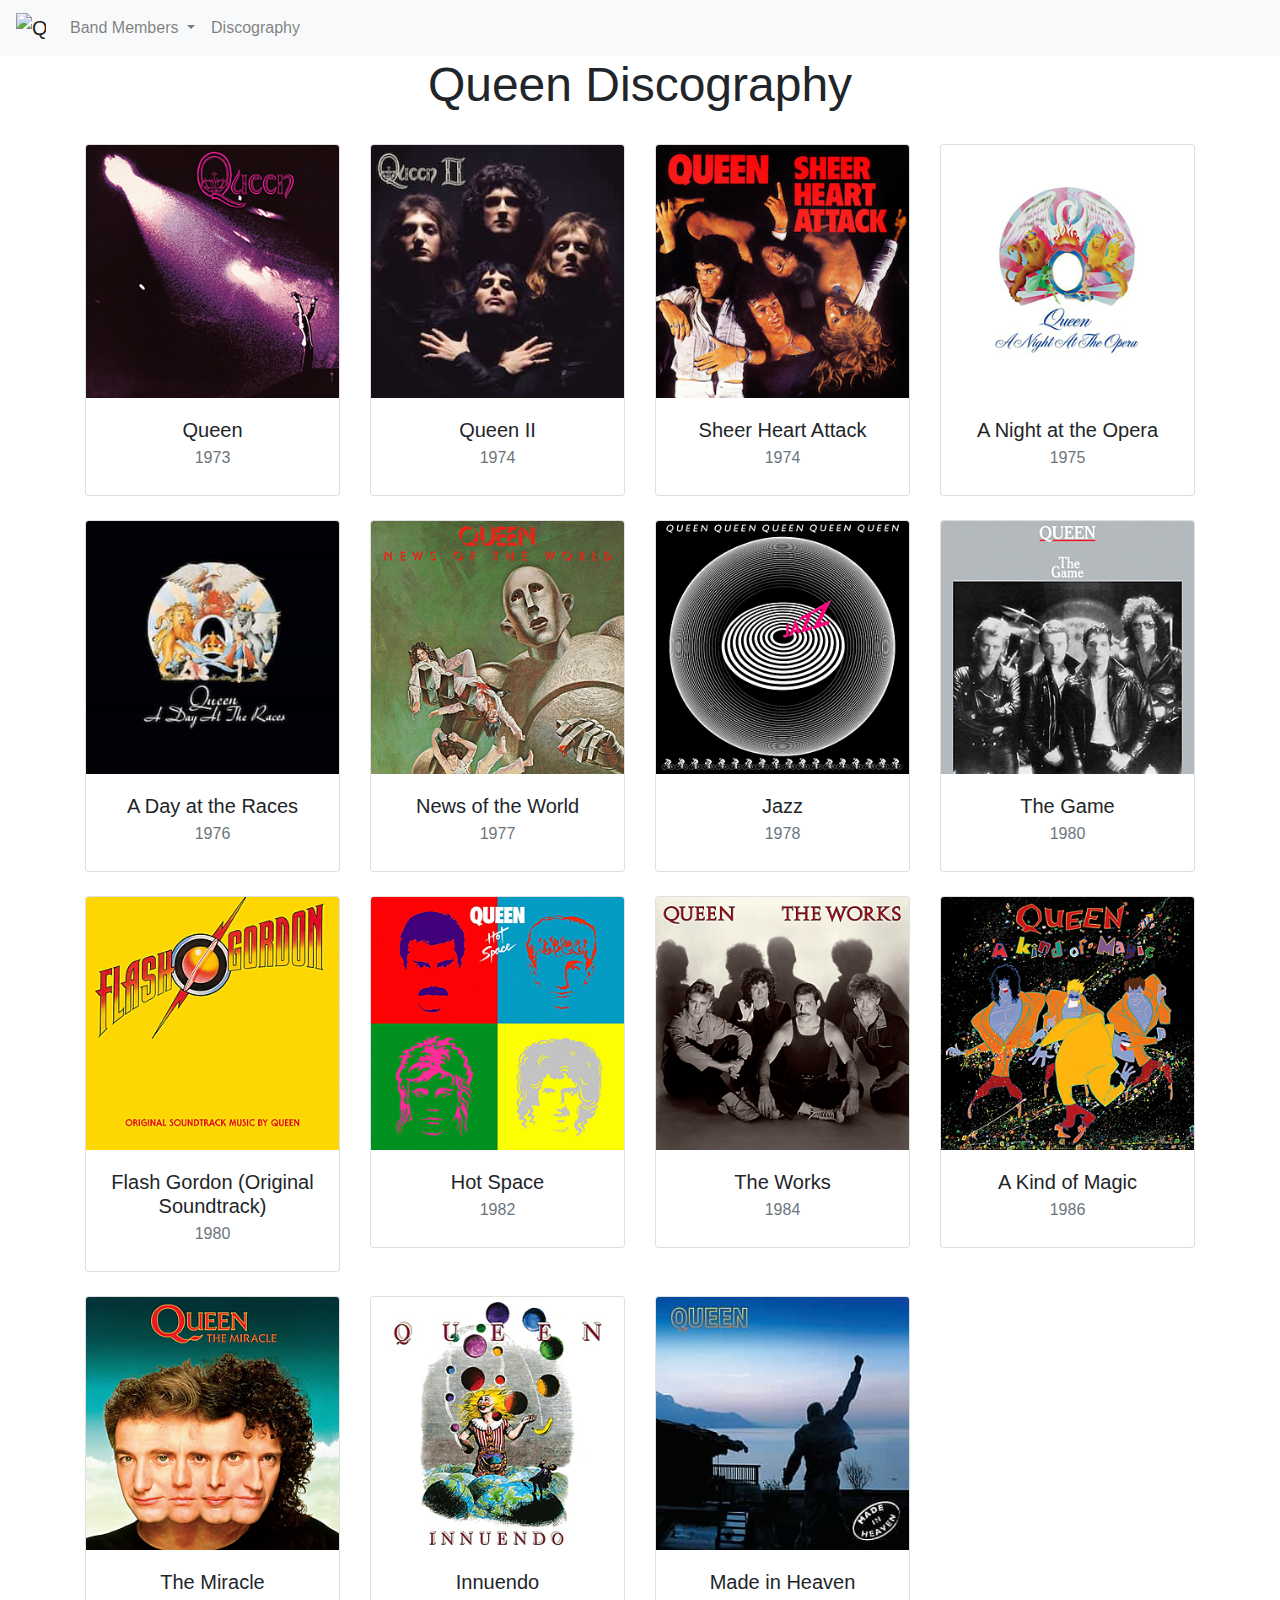
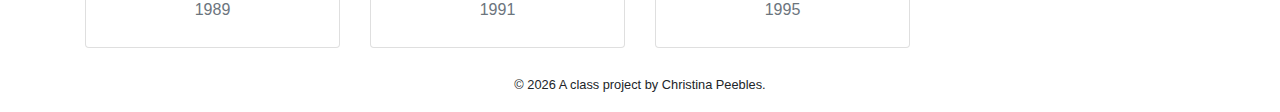
==== docs/discography.html @ 4a87cd75 "pushing changes for first project check-in" ====
<!doctype html>
<html lang="en">
  <!-- A Intro to Coding for Journalists class project -->
  <head>
    <title>Queen | Discography</title>
    <meta name="description" content="Queen's discography through the years.">
    <meta charset="utf-8">
    <meta http-equiv="X-UA-Compatible" content="IE=edge"/>
    <meta name="viewport" content="width=device-width, initial-scale=1, maximum-scale=1">
    <link rel="stylesheet" href="css/main.css">
  </head>
  <body>
    <nav class="navbar navbar-expand-lg navbar-light bg-light">
  <a class="navbar-brand" href="index.html">
    <img src="../img/q.png" width="30" height="30" class="d-inline-block align-top" alt="Q">
  </a>

  <button class="navbar-toggler" type="button" data-toggle="collapse" data-target="#navbarNavDropdown" aria-controls="navbarNavDropdown" aria-expanded="false" aria-label="Toggle navigation">
    <span class="navbar-toggler-icon"></span>
  </button>
  
  <div class="collapse navbar-collapse" id="navbarNavDropdown">
    <ul class="navbar-nav">
      <li class="nav-item dropdown">
        <a class="nav-link dropdown-toggle" href="#" id="navbarDropdownMenuLink" role="button" data-toggle="dropdown" aria-haspopup="true" aria-expanded="false">
          Band Members
        </a>
        <div class="dropdown-menu" aria-labelledby="navbarDropdownMenuLink">
          
          <a class="dropdown-item" href="members/freddie-mercury.html">Freddie Mercury</a>
          
          <a class="dropdown-item" href="members/brian-may.html">Brian May</a>
          
          <a class="dropdown-item" href="members/roger-taylor.html">Roger Taylor</a>
          
          <a class="dropdown-item" href="members/john-deacon.html">John Deacon</a>
          
        </div>
      </li>
      <li class="nav-item">
        <a class="nav-link" href="discography.html">Discography</a>
      </li>
    </ul>
  </div>
</nav>

    
<div class="container">

  <h2>Queen Discography</h2>
  
  <div class="row">
    
    <div class="col-sm-6 col-md-4 col-lg-3">
      <div class="card mb-4 text-center">
        <img src="img/discs/Queen_Queen.png" class="card-img-top" alt="Queen">
        <div class="card-body">
          <h5 class="card-title">Queen</h5>
          <h6 class="card-subtitle mb-2 text-muted">1973</h6>
        </div>
      </div>
    </div>
    
    <div class="col-sm-6 col-md-4 col-lg-3">
      <div class="card mb-4 text-center">
        <img src="img/discs/Queen_Queen_II.jpg" class="card-img-top" alt="Queen II">
        <div class="card-body">
          <h5 class="card-title">Queen II</h5>
          <h6 class="card-subtitle mb-2 text-muted">1974</h6>
        </div>
      </div>
    </div>
    
    <div class="col-sm-6 col-md-4 col-lg-3">
      <div class="card mb-4 text-center">
        <img src="img/discs/Queen_Sheer_Heart_Attack.png" class="card-img-top" alt="Sheer Heart Attack">
        <div class="card-body">
          <h5 class="card-title">Sheer Heart Attack</h5>
          <h6 class="card-subtitle mb-2 text-muted">1974</h6>
        </div>
      </div>
    </div>
    
    <div class="col-sm-6 col-md-4 col-lg-3">
      <div class="card mb-4 text-center">
        <img src="img/discs/Queen_A_Night_At_The_Opera.png" class="card-img-top" alt="A Night at the Opera">
        <div class="card-body">
          <h5 class="card-title">A Night at the Opera</h5>
          <h6 class="card-subtitle mb-2 text-muted">1975</h6>
        </div>
      </div>
    </div>
    
    <div class="col-sm-6 col-md-4 col-lg-3">
      <div class="card mb-4 text-center">
        <img src="img/discs/Queen_A_Day_at_the_Races.jpg" class="card-img-top" alt="A Day at the Races">
        <div class="card-body">
          <h5 class="card-title">A Day at the Races</h5>
          <h6 class="card-subtitle mb-2 text-muted">1976</h6>
        </div>
      </div>
    </div>
    
    <div class="col-sm-6 col-md-4 col-lg-3">
      <div class="card mb-4 text-center">
        <img src="img/discs/Queen_News_Of_The_World.png" class="card-img-top" alt="News of the World">
        <div class="card-body">
          <h5 class="card-title">News of the World</h5>
          <h6 class="card-subtitle mb-2 text-muted">1977</h6>
        </div>
      </div>
    </div>
    
    <div class="col-sm-6 col-md-4 col-lg-3">
      <div class="card mb-4 text-center">
        <img src="img/discs/Queen_Jazz.png" class="card-img-top" alt="Jazz">
        <div class="card-body">
          <h5 class="card-title">Jazz</h5>
          <h6 class="card-subtitle mb-2 text-muted">1978</h6>
        </div>
      </div>
    </div>
    
    <div class="col-sm-6 col-md-4 col-lg-3">
      <div class="card mb-4 text-center">
        <img src="img/discs/Queen_The_Game.png" class="card-img-top" alt="The Game">
        <div class="card-body">
          <h5 class="card-title">The Game</h5>
          <h6 class="card-subtitle mb-2 text-muted">1980</h6>
        </div>
      </div>
    </div>
    
    <div class="col-sm-6 col-md-4 col-lg-3">
      <div class="card mb-4 text-center">
        <img src="img/discs/Queen_Flash_Gordon.png" class="card-img-top" alt="Flash Gordon (Original Soundtrack)">
        <div class="card-body">
          <h5 class="card-title">Flash Gordon (Original Soundtrack)</h5>
          <h6 class="card-subtitle mb-2 text-muted">1980</h6>
        </div>
      </div>
    </div>
    
    <div class="col-sm-6 col-md-4 col-lg-3">
      <div class="card mb-4 text-center">
        <img src="img/discs/Queen_Hot_Space.png" class="card-img-top" alt="Hot Space">
        <div class="card-body">
          <h5 class="card-title">Hot Space</h5>
          <h6 class="card-subtitle mb-2 text-muted">1982</h6>
        </div>
      </div>
    </div>
    
    <div class="col-sm-6 col-md-4 col-lg-3">
      <div class="card mb-4 text-center">
        <img src="img/discs/Queen_The_Works.png" class="card-img-top" alt="The Works">
        <div class="card-body">
          <h5 class="card-title">The Works</h5>
          <h6 class="card-subtitle mb-2 text-muted">1984</h6>
        </div>
      </div>
    </div>
    
    <div class="col-sm-6 col-md-4 col-lg-3">
      <div class="card mb-4 text-center">
        <img src="img/discs/Queen_A_Kind_Of_Magic.png" class="card-img-top" alt="A Kind of Magic">
        <div class="card-body">
          <h5 class="card-title">A Kind of Magic</h5>
          <h6 class="card-subtitle mb-2 text-muted">1986</h6>
        </div>
      </div>
    </div>
    
    <div class="col-sm-6 col-md-4 col-lg-3">
      <div class="card mb-4 text-center">
        <img src="img/discs/Queen_The_Miracle.png" class="card-img-top" alt="The Miracle">
        <div class="card-body">
          <h5 class="card-title">The Miracle</h5>
          <h6 class="card-subtitle mb-2 text-muted">1989</h6>
        </div>
      </div>
    </div>
    
    <div class="col-sm-6 col-md-4 col-lg-3">
      <div class="card mb-4 text-center">
        <img src="img/discs/Queen_Innuendo.png" class="card-img-top" alt="Innuendo">
        <div class="card-body">
          <h5 class="card-title">Innuendo</h5>
          <h6 class="card-subtitle mb-2 text-muted">1991</h6>
        </div>
      </div>
    </div>
    
    <div class="col-sm-6 col-md-4 col-lg-3">
      <div class="card mb-4 text-center">
        <img src="img/discs/Queen_Made_in_Heaven.jpg" class="card-img-top" alt="Made in Heaven">
        <div class="card-body">
          <h5 class="card-title">Made in Heaven</h5>
          <h6 class="card-subtitle mb-2 text-muted">1995</h6>
        </div>
      </div>
    </div>
    
  </div>
</div>


    <footer>
<p id="legal" class="center-block text-center">
  <small>&copy; <span class="copyright-year"></span>
  A class project by Christina Peebles.
</p>
</footer>


    <script src="js/jquery.js"></script>
    <script src="js/popper.js"></script>
    <script src="js/bootstrap.js"></script>
    <script src="js/scripts.js"></script>
  </body>
</html>
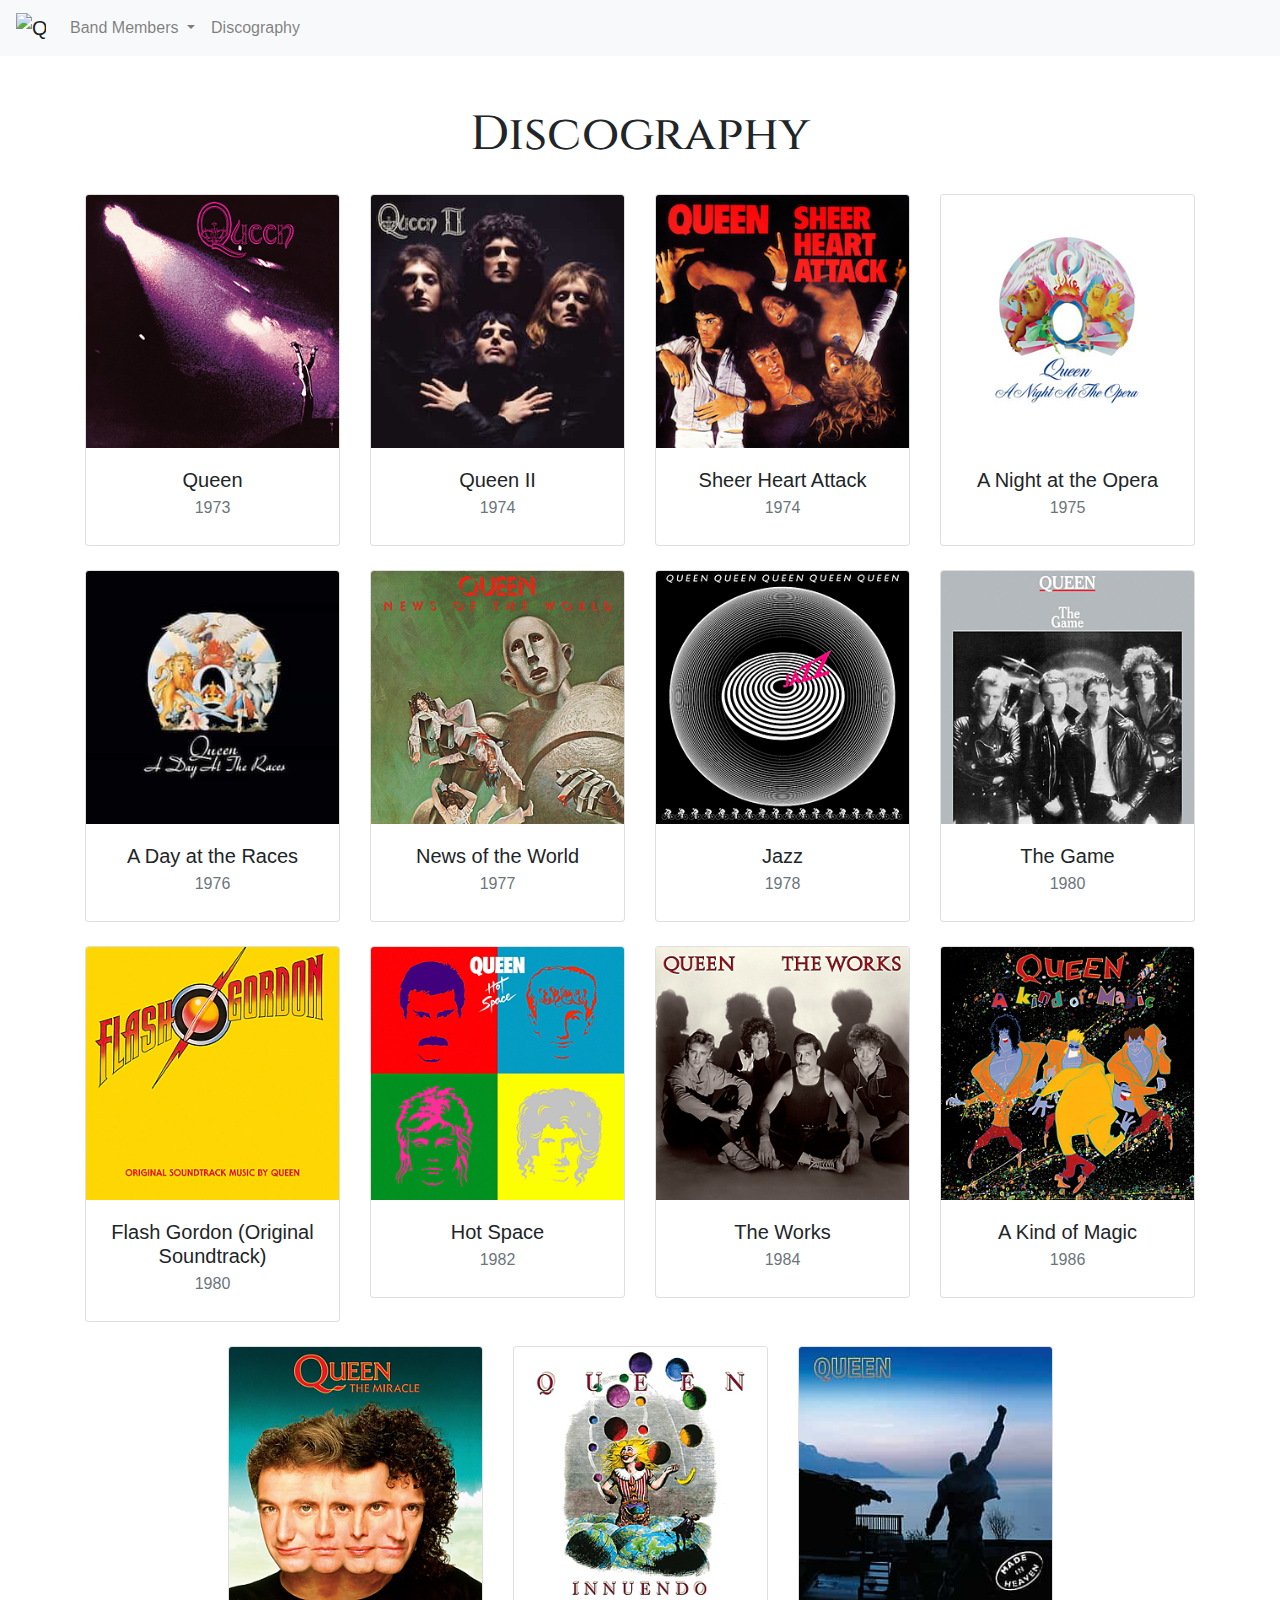
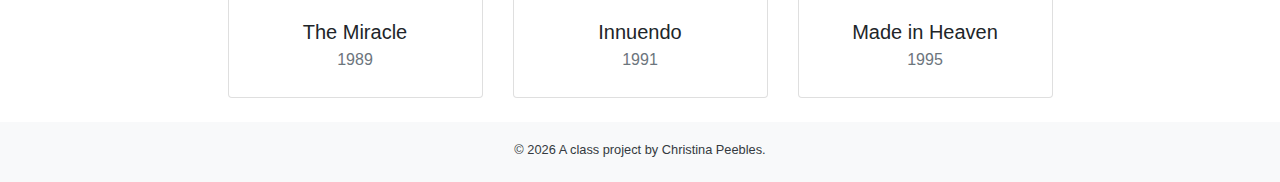
==== commit 34d48bf0: "pushing some styling changes" ====
--- a/docs/discography.html
+++ b/docs/discography.html
@@ -8,6 +8,10 @@
     <meta http-equiv="X-UA-Compatible" content="IE=edge"/>
     <meta name="viewport" content="width=device-width, initial-scale=1, maximum-scale=1">
     <link rel="stylesheet" href="css/main.css">
+
+    <!-- GOOGLE FONT -->
+    <link rel="preconnect" href="https://fonts.gstatic.com">
+    <link href="https://fonts.googleapis.com/css2?family=Cinzel:wght@500&display=swap" rel="stylesheet"> 
   </head>
   <body>
     <nav class="navbar navbar-expand-lg navbar-light bg-light">
@@ -47,9 +51,9 @@
     
 <div class="container">
 
-  <h2>Queen Discography</h2>
+  <h2>Discography</h2>
   
-  <div class="row">
+  <div class="row justify-content-lg-center">
     
     <div class="col-sm-6 col-md-4 col-lg-3">
       <div class="card mb-4 text-center">
@@ -205,11 +209,11 @@
 </div>
 
 
-    <footer>
-<p id="legal" class="center-block text-center">
-  <small>&copy; <span class="copyright-year"></span>
-  A class project by Christina Peebles.
-</p>
+    <footer class="bg-light text-dark">
+  <p id="legal" class="center-block text-center">
+    <small>&copy; <span class="copyright-year"></span>
+    A class project by Christina Peebles.
+  </p>
 </footer>
 
 
--- a/docs/css/main.css
+++ b/docs/css/main.css
@@ -3,5 +3,5 @@
  * Copyright 2011-2021 The Bootstrap Authors
  * Copyright 2011-2021 Twitter, Inc.
  * Licensed under MIT (https://github.com/twbs/bootstrap/blob/main/LICENSE)
- */:root{--blue:#007bff;--indigo:#6610f2;--purple:#6f42c1;--pink:#e83e8c;--red:#dc3545;--orange:#fd7e14;--yellow:#ffc107;--green:#28a745;--teal:#20c997;--cyan:#17a2b8;--white:#fff;--gray:#6c757d;--gray-dark:#343a40;--primary:#007bff;--secondary:#6c757d;--success:#28a745;--info:#17a2b8;--warning:#ffc107;--danger:#dc3545;--light:#f8f9fa;--dark:#343a40;--breakpoint-xs:0;--breakpoint-sm:576px;--breakpoint-md:768px;--breakpoint-lg:992px;--breakpoint-xl:1200px;--font-family-sans-serif:-apple-system,BlinkMacSystemFont,"Segoe UI",Roboto,"Helvetica Neue",Arial,"Noto Sans","Liberation Sans",sans-serif,"Apple Color Emoji","Segoe UI Emoji","Segoe UI Symbol","Noto Color Emoji";--font-family-monospace:SFMono-Regular,Menlo,Monaco,Consolas,"Liberation Mono","Courier New",monospace}*,:after,:before{box-sizing:border-box}html{font-family:sans-serif;line-height:1.15;-webkit-text-size-adjust:100%;-webkit-tap-highlight-color:rgba(0,0,0,0)}article,aside,figcaption,figure,footer,header,hgroup,main,nav,section{display:block}body{margin:0;font-family:-apple-system,BlinkMacSystemFont,Segoe UI,Roboto,Helvetica Neue,Arial,Noto Sans,Liberation Sans,sans-serif,Apple Color Emoji,Segoe UI Emoji,Segoe UI Symbol,Noto Color Emoji;font-size:1rem;font-weight:400;line-height:1.5;color:#212529;text-align:left;background-color:#fff}[tabindex="-1"]:focus:not(:focus-visible){outline:0!important}hr{box-sizing:content-box;height:0;overflow:visible}h1,h2,h3,h4,h5,h6{margin-top:0;margin-bottom:.5rem}p{margin-top:0;margin-bottom:1rem}abbr[data-original-title],abbr[title]{text-decoration:underline;-webkit-text-decoration:underline dotted;-moz-text-decoration:underline dotted;text-decoration:underline dotted;cursor:help;border-bottom:0;-webkit-text-decoration-skip-ink:none;text-decoration-skip-ink:none}address{font-style:normal;line-height:inherit}address,dl,ol,ul{margin-bottom:1rem}dl,ol,ul{margin-top:0}ol ol,ol ul,ul ol,ul ul{margin-bottom:0}dt{font-weight:700}dd{margin-bottom:.5rem;margin-left:0}blockquote{margin:0 0 1rem}b,strong{font-weight:bolder}small{font-size:80%}sub,sup{position:relative;font-size:75%;line-height:0;vertical-align:baseline}sub{bottom:-.25em}sup{top:-.5em}a{color:#007bff;text-decoration:none;background-color:transparent}a:hover{color:#0056b3;text-decoration:underline}a:not([href]):not([class]){color:inherit;text-decoration:none}a:not([href]):not([class]):hover{color:inherit;text-decoration:none}code,kbd,pre,samp{font-family:SFMono-Regular,Menlo,Monaco,Consolas,Liberation Mono,Courier New,monospace;font-size:1em}pre{margin-top:0;margin-bottom:1rem;overflow:auto;-ms-overflow-style:scrollbar}figure{margin:0 0 1rem}img{border-style:none}img,svg{vertical-align:middle}svg{overflow:hidden}table{border-collapse:collapse}caption{padding-top:.75rem;padding-bottom:.75rem;color:#6c757d;text-align:left;caption-side:bottom}th{text-align:inherit;text-align:-webkit-match-parent}label{display:inline-block;margin-bottom:.5rem}button{border-radius:0}button:focus:not(:focus-visible){outline:0}button,input,optgroup,select,textarea{margin:0;font-family:inherit;font-size:inherit;line-height:inherit}button,input{overflow:visible}button,select{text-transform:none}[role=button]{cursor:pointer}select{word-wrap:normal}[type=button],[type=reset],[type=submit],button{-webkit-appearance:button}[type=button]:not(:disabled),[type=reset]:not(:disabled),[type=submit]:not(:disabled),button:not(:disabled){cursor:pointer}[type=button]::-moz-focus-inner,[type=reset]::-moz-focus-inner,[type=submit]::-moz-focus-inner,button::-moz-focus-inner{padding:0;border-style:none}input[type=checkbox],input[type=radio]{box-sizing:border-box;padding:0}textarea{overflow:auto;resize:vertical}fieldset{min-width:0;padding:0;margin:0;border:0}legend{display:block;width:100%;max-width:100%;padding:0;margin-bottom:.5rem;font-size:1.5rem;line-height:inherit;color:inherit;white-space:normal}progress{vertical-align:baseline}[type=number]::-webkit-inner-spin-button,[type=number]::-webkit-outer-spin-button{height:auto}[type=search]{outline-offset:-2px;-webkit-appearance:none}[type=search]::-webkit-search-decoration{-webkit-appearance:none}::-webkit-file-upload-button{font:inherit;-webkit-appearance:button}output{display:inline-block}summary{display:list-item;cursor:pointer}template{display:none}[hidden]{display:none!important}.h1,.h2,.h3,.h4,.h5,.h6,h1,h2,h3,h4,h5,h6{margin-bottom:.5rem;font-weight:500;line-height:1.2}.h1,h1{font-size:2.5rem}.h2,h2{font-size:2rem}.h3,h3{font-size:1.75rem}.h4,h4{font-size:1.5rem}.h5,h5{font-size:1.25rem}.h6,h6{font-size:1rem}.lead{font-size:1.25rem;font-weight:300}.display-1{font-size:6rem}.display-1,.display-2{font-weight:300;line-height:1.2}.display-2{font-size:5.5rem}.display-3{font-size:4.5rem}.display-3,.display-4{font-weight:300;line-height:1.2}.display-4{font-size:3.5rem}hr{margin-top:1rem;margin-bottom:1rem;border:0;border-top:1px solid rgba(0,0,0,.1)}.small,small{font-size:80%;font-weight:400}.mark,mark{padding:.2em;background-color:#fcf8e3}.list-inline,.list-unstyled{padding-left:0;list-style:none}.list-inline-item{display:inline-block}.list-inline-item:not(:last-child){margin-right:.5rem}.initialism{font-size:90%;text-transform:uppercase}.blockquote{margin-bottom:1rem;font-size:1.25rem}.blockquote-footer{display:block;font-size:80%;color:#6c757d}.blockquote-footer:before{content:"\2014\00A0"}.img-fluid,.img-thumbnail{max-width:100%;height:auto}.img-thumbnail{padding:.25rem;background-color:#fff;border:1px solid #dee2e6;border-radius:.25rem}.figure{display:inline-block}.figure-img{margin-bottom:.5rem;line-height:1}.figure-caption{font-size:90%;color:#6c757d}code{font-size:87.5%;color:#e83e8c;word-wrap:break-word}a>code{color:inherit}kbd{padding:.2rem .4rem;font-size:87.5%;color:#fff;background-color:#212529;border-radius:.2rem}kbd kbd{padding:0;font-size:100%;font-weight:700}pre{display:block;font-size:87.5%;color:#212529}pre code{font-size:inherit;color:inherit;word-break:normal}.pre-scrollable{max-height:340px;overflow-y:scroll}.container,.container-fluid,.container-lg,.container-md,.container-sm,.container-xl{width:100%;padding-right:15px;padding-left:15px;margin-right:auto;margin-left:auto}@media (min-width:576px){.container,.container-sm{max-width:540px}}@media (min-width:768px){.container,.container-md,.container-sm{max-width:720px}}@media (min-width:992px){.container,.container-lg,.container-md,.container-sm{max-width:960px}}@media (min-width:1200px){.container,.container-lg,.container-md,.container-sm,.container-xl{max-width:1140px}}.row{display:-webkit-flex;display:-ms-flexbox;display:flex;-webkit-flex-wrap:wrap;-ms-flex-wrap:wrap;flex-wrap:wrap;margin-right:-15px;margin-left:-15px}.no-gutters{margin-right:0;margin-left:0}.no-gutters>.col,.no-gutters>[class*=col-]{padding-right:0;padding-left:0}.col,.col-1,.col-2,.col-3,.col-4,.col-5,.col-6,.col-7,.col-8,.col-9,.col-10,.col-11,.col-12,.col-auto,.col-lg,.col-lg-1,.col-lg-2,.col-lg-3,.col-lg-4,.col-lg-5,.col-lg-6,.col-lg-7,.col-lg-8,.col-lg-9,.col-lg-10,.col-lg-11,.col-lg-12,.col-lg-auto,.col-md,.col-md-1,.col-md-2,.col-md-3,.col-md-4,.col-md-5,.col-md-6,.col-md-7,.col-md-8,.col-md-9,.col-md-10,.col-md-11,.col-md-12,.col-md-auto,.col-sm,.col-sm-1,.col-sm-2,.col-sm-3,.col-sm-4,.col-sm-5,.col-sm-6,.col-sm-7,.col-sm-8,.col-sm-9,.col-sm-10,.col-sm-11,.col-sm-12,.col-sm-auto,.col-xl,.col-xl-1,.col-xl-2,.col-xl-3,.col-xl-4,.col-xl-5,.col-xl-6,.col-xl-7,.col-xl-8,.col-xl-9,.col-xl-10,.col-xl-11,.col-xl-12,.col-xl-auto{position:relative;width:100%;padding-right:15px;padding-left:15px}.col{-webkit-flex-basis:0;-ms-flex-preferred-size:0;flex-basis:0;-webkit-flex-grow:1;-ms-flex-positive:1;flex-grow:1;max-width:100%}.row-cols-1>*{-webkit-flex:0 0 100%;-ms-flex:0 0 100%;flex:0 0 100%;max-width:100%}.row-cols-2>*{-webkit-flex:0 0 50%;-ms-flex:0 0 50%;flex:0 0 50%;max-width:50%}.row-cols-3>*{-webkit-flex:0 0 33.33333%;-ms-flex:0 0 33.33333%;flex:0 0 33.33333%;max-width:33.33333%}.row-cols-4>*{-webkit-flex:0 0 25%;-ms-flex:0 0 25%;flex:0 0 25%;max-width:25%}.row-cols-5>*{-webkit-flex:0 0 20%;-ms-flex:0 0 20%;flex:0 0 20%;max-width:20%}.row-cols-6>*{-webkit-flex:0 0 16.66667%;-ms-flex:0 0 16.66667%;flex:0 0 16.66667%;max-width:16.66667%}.col-auto{-webkit-flex:0 0 auto;-ms-flex:0 0 auto;flex:0 0 auto;width:auto;max-width:100%}.col-1{-webkit-flex:0 0 8.33333%;-ms-flex:0 0 8.33333%;flex:0 0 8.33333%;max-width:8.33333%}.col-2{-webkit-flex:0 0 16.66667%;-ms-flex:0 0 16.66667%;flex:0 0 16.66667%;max-width:16.66667%}.col-3{-webkit-flex:0 0 25%;-ms-flex:0 0 25%;flex:0 0 25%;max-width:25%}.col-4{-webkit-flex:0 0 33.33333%;-ms-flex:0 0 33.33333%;flex:0 0 33.33333%;max-width:33.33333%}.col-5{-webkit-flex:0 0 41.66667%;-ms-flex:0 0 41.66667%;flex:0 0 41.66667%;max-width:41.66667%}.col-6{-webkit-flex:0 0 50%;-ms-flex:0 0 50%;flex:0 0 50%;max-width:50%}.col-7{-webkit-flex:0 0 58.33333%;-ms-flex:0 0 58.33333%;flex:0 0 58.33333%;max-width:58.33333%}.col-8{-webkit-flex:0 0 66.66667%;-ms-flex:0 0 66.66667%;flex:0 0 66.66667%;max-width:66.66667%}.col-9{-webkit-flex:0 0 75%;-ms-flex:0 0 75%;flex:0 0 75%;max-width:75%}.col-10{-webkit-flex:0 0 83.33333%;-ms-flex:0 0 83.33333%;flex:0 0 83.33333%;max-width:83.33333%}.col-11{-webkit-flex:0 0 91.66667%;-ms-flex:0 0 91.66667%;flex:0 0 91.66667%;max-width:91.66667%}.col-12{-webkit-flex:0 0 100%;-ms-flex:0 0 100%;flex:0 0 100%;max-width:100%}.order-first{-webkit-order:-1;-ms-flex-order:-1;order:-1}.order-last{-webkit-order:13;-ms-flex-order:13;order:13}.order-0{-webkit-order:0;-ms-flex-order:0;order:0}.order-1{-webkit-order:1;-ms-flex-order:1;order:1}.order-2{-webkit-order:2;-ms-flex-order:2;order:2}.order-3{-webkit-order:3;-ms-flex-order:3;order:3}.order-4{-webkit-order:4;-ms-flex-order:4;order:4}.order-5{-webkit-order:5;-ms-flex-order:5;order:5}.order-6{-webkit-order:6;-ms-flex-order:6;order:6}.order-7{-webkit-order:7;-ms-flex-order:7;order:7}.order-8{-webkit-order:8;-ms-flex-order:8;order:8}.order-9{-webkit-order:9;-ms-flex-order:9;order:9}.order-10{-webkit-order:10;-ms-flex-order:10;order:10}.order-11{-webkit-order:11;-ms-flex-order:11;order:11}.order-12{-webkit-order:12;-ms-flex-order:12;order:12}.offset-1{margin-left:8.33333%}.offset-2{margin-left:16.66667%}.offset-3{margin-left:25%}.offset-4{margin-left:33.33333%}.offset-5{margin-left:41.66667%}.offset-6{margin-left:50%}.offset-7{margin-left:58.33333%}.offset-8{margin-left:66.66667%}.offset-9{margin-left:75%}.offset-10{margin-left:83.33333%}.offset-11{margin-left:91.66667%}@media (min-width:576px){.col-sm{-webkit-flex-basis:0;-ms-flex-preferred-size:0;flex-basis:0;-webkit-flex-grow:1;-ms-flex-positive:1;flex-grow:1;max-width:100%}.row-cols-sm-1>*{-webkit-flex:0 0 100%;-ms-flex:0 0 100%;flex:0 0 100%;max-width:100%}.row-cols-sm-2>*{-webkit-flex:0 0 50%;-ms-flex:0 0 50%;flex:0 0 50%;max-width:50%}.row-cols-sm-3>*{-webkit-flex:0 0 33.33333%;-ms-flex:0 0 33.33333%;flex:0 0 33.33333%;max-width:33.33333%}.row-cols-sm-4>*{-webkit-flex:0 0 25%;-ms-flex:0 0 25%;flex:0 0 25%;max-width:25%}.row-cols-sm-5>*{-webkit-flex:0 0 20%;-ms-flex:0 0 20%;flex:0 0 20%;max-width:20%}.row-cols-sm-6>*{-webkit-flex:0 0 16.66667%;-ms-flex:0 0 16.66667%;flex:0 0 16.66667%;max-width:16.66667%}.col-sm-auto{-webkit-flex:0 0 auto;-ms-flex:0 0 auto;flex:0 0 auto;width:auto;max-width:100%}.col-sm-1{-webkit-flex:0 0 8.33333%;-ms-flex:0 0 8.33333%;flex:0 0 8.33333%;max-width:8.33333%}.col-sm-2{-webkit-flex:0 0 16.66667%;-ms-flex:0 0 16.66667%;flex:0 0 16.66667%;max-width:16.66667%}.col-sm-3{-webkit-flex:0 0 25%;-ms-flex:0 0 25%;flex:0 0 25%;max-width:25%}.col-sm-4{-webkit-flex:0 0 33.33333%;-ms-flex:0 0 33.33333%;flex:0 0 33.33333%;max-width:33.33333%}.col-sm-5{-webkit-flex:0 0 41.66667%;-ms-flex:0 0 41.66667%;flex:0 0 41.66667%;max-width:41.66667%}.col-sm-6{-webkit-flex:0 0 50%;-ms-flex:0 0 50%;flex:0 0 50%;max-width:50%}.col-sm-7{-webkit-flex:0 0 58.33333%;-ms-flex:0 0 58.33333%;flex:0 0 58.33333%;max-width:58.33333%}.col-sm-8{-webkit-flex:0 0 66.66667%;-ms-flex:0 0 66.66667%;flex:0 0 66.66667%;max-width:66.66667%}.col-sm-9{-webkit-flex:0 0 75%;-ms-flex:0 0 75%;flex:0 0 75%;max-width:75%}.col-sm-10{-webkit-flex:0 0 83.33333%;-ms-flex:0 0 83.33333%;flex:0 0 83.33333%;max-width:83.33333%}.col-sm-11{-webkit-flex:0 0 91.66667%;-ms-flex:0 0 91.66667%;flex:0 0 91.66667%;max-width:91.66667%}.col-sm-12{-webkit-flex:0 0 100%;-ms-flex:0 0 100%;flex:0 0 100%;max-width:100%}.order-sm-first{-webkit-order:-1;-ms-flex-order:-1;order:-1}.order-sm-last{-webkit-order:13;-ms-flex-order:13;order:13}.order-sm-0{-webkit-order:0;-ms-flex-order:0;order:0}.order-sm-1{-webkit-order:1;-ms-flex-order:1;order:1}.order-sm-2{-webkit-order:2;-ms-flex-order:2;order:2}.order-sm-3{-webkit-order:3;-ms-flex-order:3;order:3}.order-sm-4{-webkit-order:4;-ms-flex-order:4;order:4}.order-sm-5{-webkit-order:5;-ms-flex-order:5;order:5}.order-sm-6{-webkit-order:6;-ms-flex-order:6;order:6}.order-sm-7{-webkit-order:7;-ms-flex-order:7;order:7}.order-sm-8{-webkit-order:8;-ms-flex-order:8;order:8}.order-sm-9{-webkit-order:9;-ms-flex-order:9;order:9}.order-sm-10{-webkit-order:10;-ms-flex-order:10;order:10}.order-sm-11{-webkit-order:11;-ms-flex-order:11;order:11}.order-sm-12{-webkit-order:12;-ms-flex-order:12;order:12}.offset-sm-0{margin-left:0}.offset-sm-1{margin-left:8.33333%}.offset-sm-2{margin-left:16.66667%}.offset-sm-3{margin-left:25%}.offset-sm-4{margin-left:33.33333%}.offset-sm-5{margin-left:41.66667%}.offset-sm-6{margin-left:50%}.offset-sm-7{margin-left:58.33333%}.offset-sm-8{margin-left:66.66667%}.offset-sm-9{margin-left:75%}.offset-sm-10{margin-left:83.33333%}.offset-sm-11{margin-left:91.66667%}}@media (min-width:768px){.col-md{-webkit-flex-basis:0;-ms-flex-preferred-size:0;flex-basis:0;-webkit-flex-grow:1;-ms-flex-positive:1;flex-grow:1;max-width:100%}.row-cols-md-1>*{-webkit-flex:0 0 100%;-ms-flex:0 0 100%;flex:0 0 100%;max-width:100%}.row-cols-md-2>*{-webkit-flex:0 0 50%;-ms-flex:0 0 50%;flex:0 0 50%;max-width:50%}.row-cols-md-3>*{-webkit-flex:0 0 33.33333%;-ms-flex:0 0 33.33333%;flex:0 0 33.33333%;max-width:33.33333%}.row-cols-md-4>*{-webkit-flex:0 0 25%;-ms-flex:0 0 25%;flex:0 0 25%;max-width:25%}.row-cols-md-5>*{-webkit-flex:0 0 20%;-ms-flex:0 0 20%;flex:0 0 20%;max-width:20%}.row-cols-md-6>*{-webkit-flex:0 0 16.66667%;-ms-flex:0 0 16.66667%;flex:0 0 16.66667%;max-width:16.66667%}.col-md-auto{-webkit-flex:0 0 auto;-ms-flex:0 0 auto;flex:0 0 auto;width:auto;max-width:100%}.col-md-1{-webkit-flex:0 0 8.33333%;-ms-flex:0 0 8.33333%;flex:0 0 8.33333%;max-width:8.33333%}.col-md-2{-webkit-flex:0 0 16.66667%;-ms-flex:0 0 16.66667%;flex:0 0 16.66667%;max-width:16.66667%}.col-md-3{-webkit-flex:0 0 25%;-ms-flex:0 0 25%;flex:0 0 25%;max-width:25%}.col-md-4{-webkit-flex:0 0 33.33333%;-ms-flex:0 0 33.33333%;flex:0 0 33.33333%;max-width:33.33333%}.col-md-5{-webkit-flex:0 0 41.66667%;-ms-flex:0 0 41.66667%;flex:0 0 41.66667%;max-width:41.66667%}.col-md-6{-webkit-flex:0 0 50%;-ms-flex:0 0 50%;flex:0 0 50%;max-width:50%}.col-md-7{-webkit-flex:0 0 58.33333%;-ms-flex:0 0 58.33333%;flex:0 0 58.33333%;max-width:58.33333%}.col-md-8{-webkit-flex:0 0 66.66667%;-ms-flex:0 0 66.66667%;flex:0 0 66.66667%;max-width:66.66667%}.col-md-9{-webkit-flex:0 0 75%;-ms-flex:0 0 75%;flex:0 0 75%;max-width:75%}.col-md-10{-webkit-flex:0 0 83.33333%;-ms-flex:0 0 83.33333%;flex:0 0 83.33333%;max-width:83.33333%}.col-md-11{-webkit-flex:0 0 91.66667%;-ms-flex:0 0 91.66667%;flex:0 0 91.66667%;max-width:91.66667%}.col-md-12{-webkit-flex:0 0 100%;-ms-flex:0 0 100%;flex:0 0 100%;max-width:100%}.order-md-first{-webkit-order:-1;-ms-flex-order:-1;order:-1}.order-md-last{-webkit-order:13;-ms-flex-order:13;order:13}.order-md-0{-webkit-order:0;-ms-flex-order:0;order:0}.order-md-1{-webkit-order:1;-ms-flex-order:1;order:1}.order-md-2{-webkit-order:2;-ms-flex-order:2;order:2}.order-md-3{-webkit-order:3;-ms-flex-order:3;order:3}.order-md-4{-webkit-order:4;-ms-flex-order:4;order:4}.order-md-5{-webkit-order:5;-ms-flex-order:5;order:5}.order-md-6{-webkit-order:6;-ms-flex-order:6;order:6}.order-md-7{-webkit-order:7;-ms-flex-order:7;order:7}.order-md-8{-webkit-order:8;-ms-flex-order:8;order:8}.order-md-9{-webkit-order:9;-ms-flex-order:9;order:9}.order-md-10{-webkit-order:10;-ms-flex-order:10;order:10}.order-md-11{-webkit-order:11;-ms-flex-order:11;order:11}.order-md-12{-webkit-order:12;-ms-flex-order:12;order:12}.offset-md-0{margin-left:0}.offset-md-1{margin-left:8.33333%}.offset-md-2{margin-left:16.66667%}.offset-md-3{margin-left:25%}.offset-md-4{margin-left:33.33333%}.offset-md-5{margin-left:41.66667%}.offset-md-6{margin-left:50%}.offset-md-7{margin-left:58.33333%}.offset-md-8{margin-left:66.66667%}.offset-md-9{margin-left:75%}.offset-md-10{margin-left:83.33333%}.offset-md-11{margin-left:91.66667%}}@media (min-width:992px){.col-lg{-webkit-flex-basis:0;-ms-flex-preferred-size:0;flex-basis:0;-webkit-flex-grow:1;-ms-flex-positive:1;flex-grow:1;max-width:100%}.row-cols-lg-1>*{-webkit-flex:0 0 100%;-ms-flex:0 0 100%;flex:0 0 100%;max-width:100%}.row-cols-lg-2>*{-webkit-flex:0 0 50%;-ms-flex:0 0 50%;flex:0 0 50%;max-width:50%}.row-cols-lg-3>*{-webkit-flex:0 0 33.33333%;-ms-flex:0 0 33.33333%;flex:0 0 33.33333%;max-width:33.33333%}.row-cols-lg-4>*{-webkit-flex:0 0 25%;-ms-flex:0 0 25%;flex:0 0 25%;max-width:25%}.row-cols-lg-5>*{-webkit-flex:0 0 20%;-ms-flex:0 0 20%;flex:0 0 20%;max-width:20%}.row-cols-lg-6>*{-webkit-flex:0 0 16.66667%;-ms-flex:0 0 16.66667%;flex:0 0 16.66667%;max-width:16.66667%}.col-lg-auto{-webkit-flex:0 0 auto;-ms-flex:0 0 auto;flex:0 0 auto;width:auto;max-width:100%}.col-lg-1{-webkit-flex:0 0 8.33333%;-ms-flex:0 0 8.33333%;flex:0 0 8.33333%;max-width:8.33333%}.col-lg-2{-webkit-flex:0 0 16.66667%;-ms-flex:0 0 16.66667%;flex:0 0 16.66667%;max-width:16.66667%}.col-lg-3{-webkit-flex:0 0 25%;-ms-flex:0 0 25%;flex:0 0 25%;max-width:25%}.col-lg-4{-webkit-flex:0 0 33.33333%;-ms-flex:0 0 33.33333%;flex:0 0 33.33333%;max-width:33.33333%}.col-lg-5{-webkit-flex:0 0 41.66667%;-ms-flex:0 0 41.66667%;flex:0 0 41.66667%;max-width:41.66667%}.col-lg-6{-webkit-flex:0 0 50%;-ms-flex:0 0 50%;flex:0 0 50%;max-width:50%}.col-lg-7{-webkit-flex:0 0 58.33333%;-ms-flex:0 0 58.33333%;flex:0 0 58.33333%;max-width:58.33333%}.col-lg-8{-webkit-flex:0 0 66.66667%;-ms-flex:0 0 66.66667%;flex:0 0 66.66667%;max-width:66.66667%}.col-lg-9{-webkit-flex:0 0 75%;-ms-flex:0 0 75%;flex:0 0 75%;max-width:75%}.col-lg-10{-webkit-flex:0 0 83.33333%;-ms-flex:0 0 83.33333%;flex:0 0 83.33333%;max-width:83.33333%}.col-lg-11{-webkit-flex:0 0 91.66667%;-ms-flex:0 0 91.66667%;flex:0 0 91.66667%;max-width:91.66667%}.col-lg-12{-webkit-flex:0 0 100%;-ms-flex:0 0 100%;flex:0 0 100%;max-width:100%}.order-lg-first{-webkit-order:-1;-ms-flex-order:-1;order:-1}.order-lg-last{-webkit-order:13;-ms-flex-order:13;order:13}.order-lg-0{-webkit-order:0;-ms-flex-order:0;order:0}.order-lg-1{-webkit-order:1;-ms-flex-order:1;order:1}.order-lg-2{-webkit-order:2;-ms-flex-order:2;order:2}.order-lg-3{-webkit-order:3;-ms-flex-order:3;order:3}.order-lg-4{-webkit-order:4;-ms-flex-order:4;order:4}.order-lg-5{-webkit-order:5;-ms-flex-order:5;order:5}.order-lg-6{-webkit-order:6;-ms-flex-order:6;order:6}.order-lg-7{-webkit-order:7;-ms-flex-order:7;order:7}.order-lg-8{-webkit-order:8;-ms-flex-order:8;order:8}.order-lg-9{-webkit-order:9;-ms-flex-order:9;order:9}.order-lg-10{-webkit-order:10;-ms-flex-order:10;order:10}.order-lg-11{-webkit-order:11;-ms-flex-order:11;order:11}.order-lg-12{-webkit-order:12;-ms-flex-order:12;order:12}.offset-lg-0{margin-left:0}.offset-lg-1{margin-left:8.33333%}.offset-lg-2{margin-left:16.66667%}.offset-lg-3{margin-left:25%}.offset-lg-4{margin-left:33.33333%}.offset-lg-5{margin-left:41.66667%}.offset-lg-6{margin-left:50%}.offset-lg-7{margin-left:58.33333%}.offset-lg-8{margin-left:66.66667%}.offset-lg-9{margin-left:75%}.offset-lg-10{margin-left:83.33333%}.offset-lg-11{margin-left:91.66667%}}@media (min-width:1200px){.col-xl{-webkit-flex-basis:0;-ms-flex-preferred-size:0;flex-basis:0;-webkit-flex-grow:1;-ms-flex-positive:1;flex-grow:1;max-width:100%}.row-cols-xl-1>*{-webkit-flex:0 0 100%;-ms-flex:0 0 100%;flex:0 0 100%;max-width:100%}.row-cols-xl-2>*{-webkit-flex:0 0 50%;-ms-flex:0 0 50%;flex:0 0 50%;max-width:50%}.row-cols-xl-3>*{-webkit-flex:0 0 33.33333%;-ms-flex:0 0 33.33333%;flex:0 0 33.33333%;max-width:33.33333%}.row-cols-xl-4>*{-webkit-flex:0 0 25%;-ms-flex:0 0 25%;flex:0 0 25%;max-width:25%}.row-cols-xl-5>*{-webkit-flex:0 0 20%;-ms-flex:0 0 20%;flex:0 0 20%;max-width:20%}.row-cols-xl-6>*{-webkit-flex:0 0 16.66667%;-ms-flex:0 0 16.66667%;flex:0 0 16.66667%;max-width:16.66667%}.col-xl-auto{-webkit-flex:0 0 auto;-ms-flex:0 0 auto;flex:0 0 auto;width:auto;max-width:100%}.col-xl-1{-webkit-flex:0 0 8.33333%;-ms-flex:0 0 8.33333%;flex:0 0 8.33333%;max-width:8.33333%}.col-xl-2{-webkit-flex:0 0 16.66667%;-ms-flex:0 0 16.66667%;flex:0 0 16.66667%;max-width:16.66667%}.col-xl-3{-webkit-flex:0 0 25%;-ms-flex:0 0 25%;flex:0 0 25%;max-width:25%}.col-xl-4{-webkit-flex:0 0 33.33333%;-ms-flex:0 0 33.33333%;flex:0 0 33.33333%;max-width:33.33333%}.col-xl-5{-webkit-flex:0 0 41.66667%;-ms-flex:0 0 41.66667%;flex:0 0 41.66667%;max-width:41.66667%}.col-xl-6{-webkit-flex:0 0 50%;-ms-flex:0 0 50%;flex:0 0 50%;max-width:50%}.col-xl-7{-webkit-flex:0 0 58.33333%;-ms-flex:0 0 58.33333%;flex:0 0 58.33333%;max-width:58.33333%}.col-xl-8{-webkit-flex:0 0 66.66667%;-ms-flex:0 0 66.66667%;flex:0 0 66.66667%;max-width:66.66667%}.col-xl-9{-webkit-flex:0 0 75%;-ms-flex:0 0 75%;flex:0 0 75%;max-width:75%}.col-xl-10{-webkit-flex:0 0 83.33333%;-ms-flex:0 0 83.33333%;flex:0 0 83.33333%;max-width:83.33333%}.col-xl-11{-webkit-flex:0 0 91.66667%;-ms-flex:0 0 91.66667%;flex:0 0 91.66667%;max-width:91.66667%}.col-xl-12{-webkit-flex:0 0 100%;-ms-flex:0 0 100%;flex:0 0 100%;max-width:100%}.order-xl-first{-webkit-order:-1;-ms-flex-order:-1;order:-1}.order-xl-last{-webkit-order:13;-ms-flex-order:13;order:13}.order-xl-0{-webkit-order:0;-ms-flex-order:0;order:0}.order-xl-1{-webkit-order:1;-ms-flex-order:1;order:1}.order-xl-2{-webkit-order:2;-ms-flex-order:2;order:2}.order-xl-3{-webkit-order:3;-ms-flex-order:3;order:3}.order-xl-4{-webkit-order:4;-ms-flex-order:4;order:4}.order-xl-5{-webkit-order:5;-ms-flex-order:5;order:5}.order-xl-6{-webkit-order:6;-ms-flex-order:6;order:6}.order-xl-7{-webkit-order:7;-ms-flex-order:7;order:7}.order-xl-8{-webkit-order:8;-ms-flex-order:8;order:8}.order-xl-9{-webkit-order:9;-ms-flex-order:9;order:9}.order-xl-10{-webkit-order:10;-ms-flex-order:10;order:10}.order-xl-11{-webkit-order:11;-ms-flex-order:11;order:11}.order-xl-12{-webkit-order:12;-ms-flex-order:12;order:12}.offset-xl-0{margin-left:0}.offset-xl-1{margin-left:8.33333%}.offset-xl-2{margin-left:16.66667%}.offset-xl-3{margin-left:25%}.offset-xl-4{margin-left:33.33333%}.offset-xl-5{margin-left:41.66667%}.offset-xl-6{margin-left:50%}.offset-xl-7{margin-left:58.33333%}.offset-xl-8{margin-left:66.66667%}.offset-xl-9{margin-left:75%}.offset-xl-10{margin-left:83.33333%}.offset-xl-11{margin-left:91.66667%}}.table{width:100%;margin-bottom:1rem;color:#212529}.table td,.table th{padding:.75rem;vertical-align:top;border-top:1px solid #dee2e6}.table thead th{vertical-align:bottom;border-bottom:2px solid #dee2e6}.table tbody+tbody{border-top:2px solid #dee2e6}.table-sm td,.table-sm th{padding:.3rem}.table-bordered,.table-bordered td,.table-bordered th{border:1px solid #dee2e6}.table-bordered thead td,.table-bordered thead th{border-bottom-width:2px}.table-borderless tbody+tbody,.table-borderless td,.table-borderless th,.table-borderless thead th{border:0}.table-striped tbody tr:nth-of-type(odd){background-color:rgba(0,0,0,.05)}.table-hover tbody tr:hover{color:#212529;background-color:rgba(0,0,0,.075)}.table-primary,.table-primary>td,.table-primary>th{background-color:#b8daff}.table-primary tbody+tbody,.table-primary td,.table-primary th,.table-primary thead th{border-color:#7abaff}.table-hover .table-primary:hover{background-color:#9fcdff}.table-hover .table-primary:hover>td,.table-hover .table-primary:hover>th{background-color:#9fcdff}.table-secondary,.table-secondary>td,.table-secondary>th{background-color:#d6d8db}.table-secondary tbody+tbody,.table-secondary td,.table-secondary th,.table-secondary thead th{border-color:#b3b7bb}.table-hover .table-secondary:hover{background-color:#c8cbcf}.table-hover .table-secondary:hover>td,.table-hover .table-secondary:hover>th{background-color:#c8cbcf}.table-success,.table-success>td,.table-success>th{background-color:#c3e6cb}.table-success tbody+tbody,.table-success td,.table-success th,.table-success thead th{border-color:#8fd19e}.table-hover .table-success:hover{background-color:#b1dfbb}.table-hover .table-success:hover>td,.table-hover .table-success:hover>th{background-color:#b1dfbb}.table-info,.table-info>td,.table-info>th{background-color:#bee5eb}.table-info tbody+tbody,.table-info td,.table-info th,.table-info thead th{border-color:#86cfda}.table-hover .table-info:hover{background-color:#abdde5}.table-hover .table-info:hover>td,.table-hover .table-info:hover>th{background-color:#abdde5}.table-warning,.table-warning>td,.table-warning>th{background-color:#ffeeba}.table-warning tbody+tbody,.table-warning td,.table-warning th,.table-warning thead th{border-color:#ffdf7e}.table-hover .table-warning:hover{background-color:#ffe8a1}.table-hover .table-warning:hover>td,.table-hover .table-warning:hover>th{background-color:#ffe8a1}.table-danger,.table-danger>td,.table-danger>th{background-color:#f5c6cb}.table-danger tbody+tbody,.table-danger td,.table-danger th,.table-danger thead th{border-color:#ed969e}.table-hover .table-danger:hover{background-color:#f1b0b7}.table-hover .table-danger:hover>td,.table-hover .table-danger:hover>th{background-color:#f1b0b7}.table-light,.table-light>td,.table-light>th{background-color:#fdfdfe}.table-light tbody+tbody,.table-light td,.table-light th,.table-light thead th{border-color:#fbfcfc}.table-hover .table-light:hover{background-color:#ececf6}.table-hover .table-light:hover>td,.table-hover .table-light:hover>th{background-color:#ececf6}.table-dark,.table-dark>td,.table-dark>th{background-color:#c6c8ca}.table-dark tbody+tbody,.table-dark td,.table-dark th,.table-dark thead th{border-color:#95999c}.table-hover .table-dark:hover{background-color:#b9bbbe}.table-hover .table-dark:hover>td,.table-hover .table-dark:hover>th{background-color:#b9bbbe}.table-active,.table-active>td,.table-active>th{background-color:rgba(0,0,0,.075)}.table-hover .table-active:hover{background-color:rgba(0,0,0,.075)}.table-hover .table-active:hover>td,.table-hover .table-active:hover>th{background-color:rgba(0,0,0,.075)}.table .thead-dark th{color:#fff;background-color:#343a40;border-color:#454d55}.table .thead-light th{color:#495057;background-color:#e9ecef;border-color:#dee2e6}.table-dark{color:#fff;background-color:#343a40}.table-dark td,.table-dark th,.table-dark thead th{border-color:#454d55}.table-dark.table-bordered{border:0}.table-dark.table-striped tbody tr:nth-of-type(odd){background-color:hsla(0,0%,100%,.05)}.table-dark.table-hover tbody tr:hover{color:#fff;background-color:hsla(0,0%,100%,.075)}@media (max-width:575.98px){.table-responsive-sm{display:block;width:100%;overflow-x:auto;-webkit-overflow-scrolling:touch}.table-responsive-sm>.table-bordered{border:0}}@media (max-width:767.98px){.table-responsive-md{display:block;width:100%;overflow-x:auto;-webkit-overflow-scrolling:touch}.table-responsive-md>.table-bordered{border:0}}@media (max-width:991.98px){.table-responsive-lg{display:block;width:100%;overflow-x:auto;-webkit-overflow-scrolling:touch}.table-responsive-lg>.table-bordered{border:0}}@media (max-width:1199.98px){.table-responsive-xl{display:block;width:100%;overflow-x:auto;-webkit-overflow-scrolling:touch}.table-responsive-xl>.table-bordered{border:0}}.table-responsive{display:block;width:100%;overflow-x:auto;-webkit-overflow-scrolling:touch}.table-responsive>.table-bordered{border:0}.form-control{display:block;width:100%;height:calc(1.5em + .75rem + 2px);padding:.375rem .75rem;font-size:1rem;font-weight:400;line-height:1.5;color:#495057;background-color:#fff;background-clip:padding-box;border:1px solid #ced4da;border-radius:.25rem;transition:border-color .15s ease-in-out,box-shadow .15s ease-in-out}@media (prefers-reduced-motion:reduce){.form-control{transition:none}}.form-control::-ms-expand{background-color:transparent;border:0}.form-control:-moz-focusring{color:transparent;text-shadow:0 0 0 #495057}.form-control:focus{color:#495057;background-color:#fff;border-color:#80bdff;outline:0;box-shadow:0 0 0 .2rem rgba(0,123,255,.25)}.form-control::-webkit-input-placeholder{color:#6c757d;opacity:1}.form-control::-moz-placeholder{color:#6c757d;opacity:1}.form-control:-ms-input-placeholder{color:#6c757d;opacity:1}.form-control::-ms-input-placeholder{color:#6c757d;opacity:1}.form-control::placeholder{color:#6c757d;opacity:1}.form-control:disabled,.form-control[readonly]{background-color:#e9ecef;opacity:1}input[type=date].form-control,input[type=datetime-local].form-control,input[type=month].form-control,input[type=time].form-control{-webkit-appearance:none;-moz-appearance:none;appearance:none}select.form-control:focus::-ms-value{color:#495057;background-color:#fff}.form-control-file,.form-control-range{display:block;width:100%}.col-form-label{padding-top:calc(.375rem + 1px);padding-bottom:calc(.375rem + 1px);margin-bottom:0;font-size:inherit;line-height:1.5}.col-form-label-lg{padding-top:calc(.5rem + 1px);padding-bottom:calc(.5rem + 1px);font-size:1.25rem;line-height:1.5}.col-form-label-sm{padding-top:calc(.25rem + 1px);padding-bottom:calc(.25rem + 1px);font-size:.875rem;line-height:1.5}.form-control-plaintext{display:block;width:100%;padding:.375rem 0;margin-bottom:0;font-size:1rem;line-height:1.5;color:#212529;background-color:transparent;border:solid transparent;border-width:1px 0}.form-control-plaintext.form-control-lg,.form-control-plaintext.form-control-sm{padding-right:0;padding-left:0}.form-control-sm{height:calc(1.5em + .5rem + 2px);padding:.25rem .5rem;font-size:.875rem;line-height:1.5;border-radius:.2rem}.form-control-lg{height:calc(1.5em + 1rem + 2px);padding:.5rem 1rem;font-size:1.25rem;line-height:1.5;border-radius:.3rem}select.form-control[multiple],select.form-control[size]{height:auto}textarea.form-control{height:auto}.form-group{margin-bottom:1rem}.form-text{display:block;margin-top:.25rem}.form-row{display:-webkit-flex;display:-ms-flexbox;display:flex;-webkit-flex-wrap:wrap;-ms-flex-wrap:wrap;flex-wrap:wrap;margin-right:-5px;margin-left:-5px}.form-row>.col,.form-row>[class*=col-]{padding-right:5px;padding-left:5px}.form-check{position:relative;display:block;padding-left:1.25rem}.form-check-input{position:absolute;margin-top:.3rem;margin-left:-1.25rem}.form-check-input:disabled~.form-check-label,.form-check-input[disabled]~.form-check-label{color:#6c757d}.form-check-label{margin-bottom:0}.form-check-inline{display:-webkit-inline-flex;display:-ms-inline-flexbox;display:inline-flex;-webkit-align-items:center;-ms-flex-align:center;align-items:center;padding-left:0;margin-right:.75rem}.form-check-inline .form-check-input{position:static;margin-top:0;margin-right:.3125rem;margin-left:0}.valid-feedback{display:none;width:100%;margin-top:.25rem;font-size:80%;color:#28a745}.valid-tooltip{position:absolute;top:100%;left:0;z-index:5;display:none;max-width:100%;padding:.25rem .5rem;margin-top:.1rem;font-size:.875rem;line-height:1.5;color:#fff;background-color:rgba(40,167,69,.9);border-radius:.25rem}.form-row>.col>.valid-tooltip,.form-row>[class*=col-]>.valid-tooltip{left:5px}.is-valid~.valid-feedback,.is-valid~.valid-tooltip,.was-validated :valid~.valid-feedback,.was-validated :valid~.valid-tooltip{display:block}.form-control.is-valid,.was-validated .form-control:valid{border-color:#28a745;padding-right:calc(1.5em + .75rem);background-image:url("data:image/svg+xml;charset=utf-8,%3Csvg xmlns='http://www.w3.org/2000/svg' width='8' height='8'%3E%3Cpath fill='%2328a745' d='M2.3 6.73L.6 4.53c-.4-1.04.46-1.4 1.1-.8l1.1 1.4 3.4-3.8c.6-.63 1.6-.27 1.2.7l-4 4.6c-.43.5-.8.4-1.1.1z'/%3E%3C/svg%3E");background-repeat:no-repeat;background-position:right calc(.375em + .1875rem) center;background-size:calc(.75em + .375rem) calc(.75em + .375rem)}.form-control.is-valid:focus,.was-validated .form-control:valid:focus{border-color:#28a745;box-shadow:0 0 0 .2rem rgba(40,167,69,.25)}.was-validated textarea.form-control:valid,textarea.form-control.is-valid{padding-right:calc(1.5em + .75rem);background-position:top calc(.375em + .1875rem) right calc(.375em + .1875rem)}.custom-select.is-valid,.was-validated .custom-select:valid{border-color:#28a745;padding-right:calc(.75em + 2.3125rem);background:url("data:image/svg+xml;charset=utf-8,%3Csvg xmlns='http://www.w3.org/2000/svg' width='4' height='5'%3E%3Cpath fill='%23343a40' d='M2 0L0 2h4zm0 5L0 3h4z'/%3E%3C/svg%3E") right .75rem center/8px 10px no-repeat,#fff url("data:image/svg+xml;charset=utf-8,%3Csvg xmlns='http://www.w3.org/2000/svg' width='8' height='8'%3E%3Cpath fill='%2328a745' d='M2.3 6.73L.6 4.53c-.4-1.04.46-1.4 1.1-.8l1.1 1.4 3.4-3.8c.6-.63 1.6-.27 1.2.7l-4 4.6c-.43.5-.8.4-1.1.1z'/%3E%3C/svg%3E") center right 1.75rem/calc(.75em + .375rem) calc(.75em + .375rem) no-repeat}.custom-select.is-valid:focus,.was-validated .custom-select:valid:focus{border-color:#28a745;box-shadow:0 0 0 .2rem rgba(40,167,69,.25)}.form-check-input.is-valid~.form-check-label,.was-validated .form-check-input:valid~.form-check-label{color:#28a745}.form-check-input.is-valid~.valid-feedback,.form-check-input.is-valid~.valid-tooltip,.was-validated .form-check-input:valid~.valid-feedback,.was-validated .form-check-input:valid~.valid-tooltip{display:block}.custom-control-input.is-valid~.custom-control-label,.was-validated .custom-control-input:valid~.custom-control-label{color:#28a745}.custom-control-input.is-valid~.custom-control-label:before,.was-validated .custom-control-input:valid~.custom-control-label:before{border-color:#28a745}.custom-control-input.is-valid:checked~.custom-control-label:before,.was-validated .custom-control-input:valid:checked~.custom-control-label:before{border-color:#34ce57;background-color:#34ce57}.custom-control-input.is-valid:focus~.custom-control-label:before,.was-validated .custom-control-input:valid:focus~.custom-control-label:before{box-shadow:0 0 0 .2rem rgba(40,167,69,.25)}.custom-control-input.is-valid:focus:not(:checked)~.custom-control-label:before,.was-validated .custom-control-input:valid:focus:not(:checked)~.custom-control-label:before{border-color:#28a745}.custom-file-input.is-valid~.custom-file-label,.was-validated .custom-file-input:valid~.custom-file-label{border-color:#28a745}.custom-file-input.is-valid:focus~.custom-file-label,.was-validated .custom-file-input:valid:focus~.custom-file-label{border-color:#28a745;box-shadow:0 0 0 .2rem rgba(40,167,69,.25)}.invalid-feedback{display:none;width:100%;margin-top:.25rem;font-size:80%;color:#dc3545}.invalid-tooltip{position:absolute;top:100%;left:0;z-index:5;display:none;max-width:100%;padding:.25rem .5rem;margin-top:.1rem;font-size:.875rem;line-height:1.5;color:#fff;background-color:rgba(220,53,69,.9);border-radius:.25rem}.form-row>.col>.invalid-tooltip,.form-row>[class*=col-]>.invalid-tooltip{left:5px}.is-invalid~.invalid-feedback,.is-invalid~.invalid-tooltip,.was-validated :invalid~.invalid-feedback,.was-validated :invalid~.invalid-tooltip{display:block}.form-control.is-invalid,.was-validated .form-control:invalid{border-color:#dc3545;padding-right:calc(1.5em + .75rem);background-image:url("data:image/svg+xml;charset=utf-8,%3Csvg xmlns='http://www.w3.org/2000/svg' width='12' height='12' fill='none' stroke='%23dc3545'%3E%3Ccircle cx='6' cy='6' r='4.5'/%3E%3Cpath stroke-linejoin='round' d='M5.8 3.6h.4L6 6.5z'/%3E%3Ccircle cx='6' cy='8.2' r='.6' fill='%23dc3545' stroke='none'/%3E%3C/svg%3E");background-repeat:no-repeat;background-position:right calc(.375em + .1875rem) center;background-size:calc(.75em + .375rem) calc(.75em + .375rem)}.form-control.is-invalid:focus,.was-validated .form-control:invalid:focus{border-color:#dc3545;box-shadow:0 0 0 .2rem rgba(220,53,69,.25)}.was-validated textarea.form-control:invalid,textarea.form-control.is-invalid{padding-right:calc(1.5em + .75rem);background-position:top calc(.375em + .1875rem) right calc(.375em + .1875rem)}.custom-select.is-invalid,.was-validated .custom-select:invalid{border-color:#dc3545;padding-right:calc(.75em + 2.3125rem);background:url("data:image/svg+xml;charset=utf-8,%3Csvg xmlns='http://www.w3.org/2000/svg' width='4' height='5'%3E%3Cpath fill='%23343a40' d='M2 0L0 2h4zm0 5L0 3h4z'/%3E%3C/svg%3E") right .75rem center/8px 10px no-repeat,#fff url("data:image/svg+xml;charset=utf-8,%3Csvg xmlns='http://www.w3.org/2000/svg' width='12' height='12' fill='none' stroke='%23dc3545'%3E%3Ccircle cx='6' cy='6' r='4.5'/%3E%3Cpath stroke-linejoin='round' d='M5.8 3.6h.4L6 6.5z'/%3E%3Ccircle cx='6' cy='8.2' r='.6' fill='%23dc3545' stroke='none'/%3E%3C/svg%3E") center right 1.75rem/calc(.75em + .375rem) calc(.75em + .375rem) no-repeat}.custom-select.is-invalid:focus,.was-validated .custom-select:invalid:focus{border-color:#dc3545;box-shadow:0 0 0 .2rem rgba(220,53,69,.25)}.form-check-input.is-invalid~.form-check-label,.was-validated .form-check-input:invalid~.form-check-label{color:#dc3545}.form-check-input.is-invalid~.invalid-feedback,.form-check-input.is-invalid~.invalid-tooltip,.was-validated .form-check-input:invalid~.invalid-feedback,.was-validated .form-check-input:invalid~.invalid-tooltip{display:block}.custom-control-input.is-invalid~.custom-control-label,.was-validated .custom-control-input:invalid~.custom-control-label{color:#dc3545}.custom-control-input.is-invalid~.custom-control-label:before,.was-validated .custom-control-input:invalid~.custom-control-label:before{border-color:#dc3545}.custom-control-input.is-invalid:checked~.custom-control-label:before,.was-validated .custom-control-input:invalid:checked~.custom-control-label:before{border-color:#e4606d;background-color:#e4606d}.custom-control-input.is-invalid:focus~.custom-control-label:before,.was-validated .custom-control-input:invalid:focus~.custom-control-label:before{box-shadow:0 0 0 .2rem rgba(220,53,69,.25)}.custom-control-input.is-invalid:focus:not(:checked)~.custom-control-label:before,.was-validated .custom-control-input:invalid:focus:not(:checked)~.custom-control-label:before{border-color:#dc3545}.custom-file-input.is-invalid~.custom-file-label,.was-validated .custom-file-input:invalid~.custom-file-label{border-color:#dc3545}.custom-file-input.is-invalid:focus~.custom-file-label,.was-validated .custom-file-input:invalid:focus~.custom-file-label{border-color:#dc3545;box-shadow:0 0 0 .2rem rgba(220,53,69,.25)}.form-inline{display:-webkit-flex;display:-ms-flexbox;display:flex;-webkit-flex-flow:row wrap;-ms-flex-flow:row wrap;flex-flow:row wrap;-webkit-align-items:center;-ms-flex-align:center;align-items:center}.form-inline .form-check{width:100%}@media (min-width:576px){.form-inline label{-ms-flex-align:center;-webkit-justify-content:center;-ms-flex-pack:center;justify-content:center}.form-inline .form-group,.form-inline label{display:-webkit-flex;display:-ms-flexbox;display:flex;-webkit-align-items:center;align-items:center;margin-bottom:0}.form-inline .form-group{-webkit-flex:0 0 auto;-ms-flex:0 0 auto;flex:0 0 auto;-webkit-flex-flow:row wrap;-ms-flex-flow:row wrap;flex-flow:row wrap;-ms-flex-align:center}.form-inline .form-control{display:inline-block;width:auto;vertical-align:middle}.form-inline .form-control-plaintext{display:inline-block}.form-inline .custom-select,.form-inline .input-group{width:auto}.form-inline .form-check{display:-webkit-flex;display:-ms-flexbox;display:flex;-webkit-align-items:center;-ms-flex-align:center;align-items:center;-webkit-justify-content:center;-ms-flex-pack:center;justify-content:center;width:auto;padding-left:0}.form-inline .form-check-input{position:relative;-webkit-flex-shrink:0;-ms-flex-negative:0;flex-shrink:0;margin-top:0;margin-right:.25rem;margin-left:0}.form-inline .custom-control{-webkit-align-items:center;-ms-flex-align:center;align-items:center;-webkit-justify-content:center;-ms-flex-pack:center;justify-content:center}.form-inline .custom-control-label{margin-bottom:0}}.btn{display:inline-block;font-weight:400;color:#212529;text-align:center;vertical-align:middle;-webkit-user-select:none;-moz-user-select:none;-ms-user-select:none;user-select:none;background-color:transparent;border:1px solid transparent;padding:.375rem .75rem;font-size:1rem;line-height:1.5;border-radius:.25rem;transition:color .15s ease-in-out,background-color .15s ease-in-out,border-color .15s ease-in-out,box-shadow .15s ease-in-out}@media (prefers-reduced-motion:reduce){.btn{transition:none}}.btn:hover{color:#212529;text-decoration:none}.btn.focus,.btn:focus{outline:0;box-shadow:0 0 0 .2rem rgba(0,123,255,.25)}.btn.disabled,.btn:disabled{opacity:.65}.btn:not(:disabled):not(.disabled){cursor:pointer}a.btn.disabled,fieldset:disabled a.btn{pointer-events:none}.btn-primary{color:#fff;background-color:#007bff;border-color:#007bff}.btn-primary:hover{color:#fff;background-color:#0069d9;border-color:#0062cc}.btn-primary.focus,.btn-primary:focus{color:#fff;background-color:#0069d9;border-color:#0062cc;box-shadow:0 0 0 .2rem rgba(38,143,255,.5)}.btn-primary.disabled,.btn-primary:disabled{color:#fff;background-color:#007bff;border-color:#007bff}.btn-primary:not(:disabled):not(.disabled).active,.btn-primary:not(:disabled):not(.disabled):active,.show>.btn-primary.dropdown-toggle{color:#fff;background-color:#0062cc;border-color:#005cbf}.btn-primary:not(:disabled):not(.disabled).active:focus,.btn-primary:not(:disabled):not(.disabled):active:focus,.show>.btn-primary.dropdown-toggle:focus{box-shadow:0 0 0 .2rem rgba(38,143,255,.5)}.btn-secondary{color:#fff;background-color:#6c757d;border-color:#6c757d}.btn-secondary:hover{color:#fff;background-color:#5a6268;border-color:#545b62}.btn-secondary.focus,.btn-secondary:focus{color:#fff;background-color:#5a6268;border-color:#545b62;box-shadow:0 0 0 .2rem rgba(130,138,145,.5)}.btn-secondary.disabled,.btn-secondary:disabled{color:#fff;background-color:#6c757d;border-color:#6c757d}.btn-secondary:not(:disabled):not(.disabled).active,.btn-secondary:not(:disabled):not(.disabled):active,.show>.btn-secondary.dropdown-toggle{color:#fff;background-color:#545b62;border-color:#4e555b}.btn-secondary:not(:disabled):not(.disabled).active:focus,.btn-secondary:not(:disabled):not(.disabled):active:focus,.show>.btn-secondary.dropdown-toggle:focus{box-shadow:0 0 0 .2rem rgba(130,138,145,.5)}.btn-success{color:#fff;background-color:#28a745;border-color:#28a745}.btn-success:hover{color:#fff;background-color:#218838;border-color:#1e7e34}.btn-success.focus,.btn-success:focus{color:#fff;background-color:#218838;border-color:#1e7e34;box-shadow:0 0 0 .2rem rgba(72,180,97,.5)}.btn-success.disabled,.btn-success:disabled{color:#fff;background-color:#28a745;border-color:#28a745}.btn-success:not(:disabled):not(.disabled).active,.btn-success:not(:disabled):not(.disabled):active,.show>.btn-success.dropdown-toggle{color:#fff;background-color:#1e7e34;border-color:#1c7430}.btn-success:not(:disabled):not(.disabled).active:focus,.btn-success:not(:disabled):not(.disabled):active:focus,.show>.btn-success.dropdown-toggle:focus{box-shadow:0 0 0 .2rem rgba(72,180,97,.5)}.btn-info{color:#fff;background-color:#17a2b8;border-color:#17a2b8}.btn-info:hover{color:#fff;background-color:#138496;border-color:#117a8b}.btn-info.focus,.btn-info:focus{color:#fff;background-color:#138496;border-color:#117a8b;box-shadow:0 0 0 .2rem rgba(58,176,195,.5)}.btn-info.disabled,.btn-info:disabled{color:#fff;background-color:#17a2b8;border-color:#17a2b8}.btn-info:not(:disabled):not(.disabled).active,.btn-info:not(:disabled):not(.disabled):active,.show>.btn-info.dropdown-toggle{color:#fff;background-color:#117a8b;border-color:#10707f}.btn-info:not(:disabled):not(.disabled).active:focus,.btn-info:not(:disabled):not(.disabled):active:focus,.show>.btn-info.dropdown-toggle:focus{box-shadow:0 0 0 .2rem rgba(58,176,195,.5)}.btn-warning{color:#212529;background-color:#ffc107;border-color:#ffc107}.btn-warning:hover{color:#212529;background-color:#e0a800;border-color:#d39e00}.btn-warning.focus,.btn-warning:focus{color:#212529;background-color:#e0a800;border-color:#d39e00;box-shadow:0 0 0 .2rem rgba(222,170,12,.5)}.btn-warning.disabled,.btn-warning:disabled{color:#212529;background-color:#ffc107;border-color:#ffc107}.btn-warning:not(:disabled):not(.disabled).active,.btn-warning:not(:disabled):not(.disabled):active,.show>.btn-warning.dropdown-toggle{color:#212529;background-color:#d39e00;border-color:#c69500}.btn-warning:not(:disabled):not(.disabled).active:focus,.btn-warning:not(:disabled):not(.disabled):active:focus,.show>.btn-warning.dropdown-toggle:focus{box-shadow:0 0 0 .2rem rgba(222,170,12,.5)}.btn-danger{color:#fff;background-color:#dc3545;border-color:#dc3545}.btn-danger:hover{color:#fff;background-color:#c82333;border-color:#bd2130}.btn-danger.focus,.btn-danger:focus{color:#fff;background-color:#c82333;border-color:#bd2130;box-shadow:0 0 0 .2rem rgba(225,83,97,.5)}.btn-danger.disabled,.btn-danger:disabled{color:#fff;background-color:#dc3545;border-color:#dc3545}.btn-danger:not(:disabled):not(.disabled).active,.btn-danger:not(:disabled):not(.disabled):active,.show>.btn-danger.dropdown-toggle{color:#fff;background-color:#bd2130;border-color:#b21f2d}.btn-danger:not(:disabled):not(.disabled).active:focus,.btn-danger:not(:disabled):not(.disabled):active:focus,.show>.btn-danger.dropdown-toggle:focus{box-shadow:0 0 0 .2rem rgba(225,83,97,.5)}.btn-light{color:#212529;background-color:#f8f9fa;border-color:#f8f9fa}.btn-light:hover{color:#212529;background-color:#e2e6ea;border-color:#dae0e5}.btn-light.focus,.btn-light:focus{color:#212529;background-color:#e2e6ea;border-color:#dae0e5;box-shadow:0 0 0 .2rem rgba(216,217,219,.5)}.btn-light.disabled,.btn-light:disabled{color:#212529;background-color:#f8f9fa;border-color:#f8f9fa}.btn-light:not(:disabled):not(.disabled).active,.btn-light:not(:disabled):not(.disabled):active,.show>.btn-light.dropdown-toggle{color:#212529;background-color:#dae0e5;border-color:#d3d9df}.btn-light:not(:disabled):not(.disabled).active:focus,.btn-light:not(:disabled):not(.disabled):active:focus,.show>.btn-light.dropdown-toggle:focus{box-shadow:0 0 0 .2rem rgba(216,217,219,.5)}.btn-dark{color:#fff;background-color:#343a40;border-color:#343a40}.btn-dark:hover{color:#fff;background-color:#23272b;border-color:#1d2124}.btn-dark.focus,.btn-dark:focus{color:#fff;background-color:#23272b;border-color:#1d2124;box-shadow:0 0 0 .2rem rgba(82,88,93,.5)}.btn-dark.disabled,.btn-dark:disabled{color:#fff;background-color:#343a40;border-color:#343a40}.btn-dark:not(:disabled):not(.disabled).active,.btn-dark:not(:disabled):not(.disabled):active,.show>.btn-dark.dropdown-toggle{color:#fff;background-color:#1d2124;border-color:#171a1d}.btn-dark:not(:disabled):not(.disabled).active:focus,.btn-dark:not(:disabled):not(.disabled):active:focus,.show>.btn-dark.dropdown-toggle:focus{box-shadow:0 0 0 .2rem rgba(82,88,93,.5)}.btn-outline-primary{color:#007bff;border-color:#007bff}.btn-outline-primary:hover{color:#fff;background-color:#007bff;border-color:#007bff}.btn-outline-primary.focus,.btn-outline-primary:focus{box-shadow:0 0 0 .2rem rgba(0,123,255,.5)}.btn-outline-primary.disabled,.btn-outline-primary:disabled{color:#007bff;background-color:transparent}.btn-outline-primary:not(:disabled):not(.disabled).active,.btn-outline-primary:not(:disabled):not(.disabled):active,.show>.btn-outline-primary.dropdown-toggle{color:#fff;background-color:#007bff;border-color:#007bff}.btn-outline-primary:not(:disabled):not(.disabled).active:focus,.btn-outline-primary:not(:disabled):not(.disabled):active:focus,.show>.btn-outline-primary.dropdown-toggle:focus{box-shadow:0 0 0 .2rem rgba(0,123,255,.5)}.btn-outline-secondary{color:#6c757d;border-color:#6c757d}.btn-outline-secondary:hover{color:#fff;background-color:#6c757d;border-color:#6c757d}.btn-outline-secondary.focus,.btn-outline-secondary:focus{box-shadow:0 0 0 .2rem rgba(108,117,125,.5)}.btn-outline-secondary.disabled,.btn-outline-secondary:disabled{color:#6c757d;background-color:transparent}.btn-outline-secondary:not(:disabled):not(.disabled).active,.btn-outline-secondary:not(:disabled):not(.disabled):active,.show>.btn-outline-secondary.dropdown-toggle{color:#fff;background-color:#6c757d;border-color:#6c757d}.btn-outline-secondary:not(:disabled):not(.disabled).active:focus,.btn-outline-secondary:not(:disabled):not(.disabled):active:focus,.show>.btn-outline-secondary.dropdown-toggle:focus{box-shadow:0 0 0 .2rem rgba(108,117,125,.5)}.btn-outline-success{color:#28a745;border-color:#28a745}.btn-outline-success:hover{color:#fff;background-color:#28a745;border-color:#28a745}.btn-outline-success.focus,.btn-outline-success:focus{box-shadow:0 0 0 .2rem rgba(40,167,69,.5)}.btn-outline-success.disabled,.btn-outline-success:disabled{color:#28a745;background-color:transparent}.btn-outline-success:not(:disabled):not(.disabled).active,.btn-outline-success:not(:disabled):not(.disabled):active,.show>.btn-outline-success.dropdown-toggle{color:#fff;background-color:#28a745;border-color:#28a745}.btn-outline-success:not(:disabled):not(.disabled).active:focus,.btn-outline-success:not(:disabled):not(.disabled):active:focus,.show>.btn-outline-success.dropdown-toggle:focus{box-shadow:0 0 0 .2rem rgba(40,167,69,.5)}.btn-outline-info{color:#17a2b8;border-color:#17a2b8}.btn-outline-info:hover{color:#fff;background-color:#17a2b8;border-color:#17a2b8}.btn-outline-info.focus,.btn-outline-info:focus{box-shadow:0 0 0 .2rem rgba(23,162,184,.5)}.btn-outline-info.disabled,.btn-outline-info:disabled{color:#17a2b8;background-color:transparent}.btn-outline-info:not(:disabled):not(.disabled).active,.btn-outline-info:not(:disabled):not(.disabled):active,.show>.btn-outline-info.dropdown-toggle{color:#fff;background-color:#17a2b8;border-color:#17a2b8}.btn-outline-info:not(:disabled):not(.disabled).active:focus,.btn-outline-info:not(:disabled):not(.disabled):active:focus,.show>.btn-outline-info.dropdown-toggle:focus{box-shadow:0 0 0 .2rem rgba(23,162,184,.5)}.btn-outline-warning{color:#ffc107;border-color:#ffc107}.btn-outline-warning:hover{color:#212529;background-color:#ffc107;border-color:#ffc107}.btn-outline-warning.focus,.btn-outline-warning:focus{box-shadow:0 0 0 .2rem rgba(255,193,7,.5)}.btn-outline-warning.disabled,.btn-outline-warning:disabled{color:#ffc107;background-color:transparent}.btn-outline-warning:not(:disabled):not(.disabled).active,.btn-outline-warning:not(:disabled):not(.disabled):active,.show>.btn-outline-warning.dropdown-toggle{color:#212529;background-color:#ffc107;border-color:#ffc107}.btn-outline-warning:not(:disabled):not(.disabled).active:focus,.btn-outline-warning:not(:disabled):not(.disabled):active:focus,.show>.btn-outline-warning.dropdown-toggle:focus{box-shadow:0 0 0 .2rem rgba(255,193,7,.5)}.btn-outline-danger{color:#dc3545;border-color:#dc3545}.btn-outline-danger:hover{color:#fff;background-color:#dc3545;border-color:#dc3545}.btn-outline-danger.focus,.btn-outline-danger:focus{box-shadow:0 0 0 .2rem rgba(220,53,69,.5)}.btn-outline-danger.disabled,.btn-outline-danger:disabled{color:#dc3545;background-color:transparent}.btn-outline-danger:not(:disabled):not(.disabled).active,.btn-outline-danger:not(:disabled):not(.disabled):active,.show>.btn-outline-danger.dropdown-toggle{color:#fff;background-color:#dc3545;border-color:#dc3545}.btn-outline-danger:not(:disabled):not(.disabled).active:focus,.btn-outline-danger:not(:disabled):not(.disabled):active:focus,.show>.btn-outline-danger.dropdown-toggle:focus{box-shadow:0 0 0 .2rem rgba(220,53,69,.5)}.btn-outline-light{color:#f8f9fa;border-color:#f8f9fa}.btn-outline-light:hover{color:#212529;background-color:#f8f9fa;border-color:#f8f9fa}.btn-outline-light.focus,.btn-outline-light:focus{box-shadow:0 0 0 .2rem rgba(248,249,250,.5)}.btn-outline-light.disabled,.btn-outline-light:disabled{color:#f8f9fa;background-color:transparent}.btn-outline-light:not(:disabled):not(.disabled).active,.btn-outline-light:not(:disabled):not(.disabled):active,.show>.btn-outline-light.dropdown-toggle{color:#212529;background-color:#f8f9fa;border-color:#f8f9fa}.btn-outline-light:not(:disabled):not(.disabled).active:focus,.btn-outline-light:not(:disabled):not(.disabled):active:focus,.show>.btn-outline-light.dropdown-toggle:focus{box-shadow:0 0 0 .2rem rgba(248,249,250,.5)}.btn-outline-dark{color:#343a40;border-color:#343a40}.btn-outline-dark:hover{color:#fff;background-color:#343a40;border-color:#343a40}.btn-outline-dark.focus,.btn-outline-dark:focus{box-shadow:0 0 0 .2rem rgba(52,58,64,.5)}.btn-outline-dark.disabled,.btn-outline-dark:disabled{color:#343a40;background-color:transparent}.btn-outline-dark:not(:disabled):not(.disabled).active,.btn-outline-dark:not(:disabled):not(.disabled):active,.show>.btn-outline-dark.dropdown-toggle{color:#fff;background-color:#343a40;border-color:#343a40}.btn-outline-dark:not(:disabled):not(.disabled).active:focus,.btn-outline-dark:not(:disabled):not(.disabled):active:focus,.show>.btn-outline-dark.dropdown-toggle:focus{box-shadow:0 0 0 .2rem rgba(52,58,64,.5)}.btn-link{font-weight:400;color:#007bff;text-decoration:none}.btn-link:hover{color:#0056b3;text-decoration:underline}.btn-link.focus,.btn-link:focus{text-decoration:underline}.btn-link.disabled,.btn-link:disabled{color:#6c757d;pointer-events:none}.btn-group-lg>.btn,.btn-lg{padding:.5rem 1rem;font-size:1.25rem;line-height:1.5;border-radius:.3rem}.btn-group-sm>.btn,.btn-sm{padding:.25rem .5rem;font-size:.875rem;line-height:1.5;border-radius:.2rem}.btn-block{display:block;width:100%}.btn-block+.btn-block{margin-top:.5rem}input[type=button].btn-block,input[type=reset].btn-block,input[type=submit].btn-block{width:100%}.fade{transition:opacity .15s linear}@media (prefers-reduced-motion:reduce){.fade{transition:none}}.fade:not(.show){opacity:0}.collapse:not(.show){display:none}.collapsing{position:relative;height:0;overflow:hidden;transition:height .35s ease}@media (prefers-reduced-motion:reduce){.collapsing{transition:none}}.dropdown,.dropleft,.dropright,.dropup{position:relative}.dropdown-toggle{white-space:nowrap}.dropdown-toggle:after{display:inline-block;margin-left:.255em;vertical-align:.255em;content:"";border-top:.3em solid;border-right:.3em solid transparent;border-bottom:0;border-left:.3em solid transparent}.dropdown-toggle:empty:after{margin-left:0}.dropdown-menu{position:absolute;top:100%;left:0;z-index:1000;display:none;float:left;min-width:10rem;padding:.5rem 0;margin:.125rem 0 0;font-size:1rem;color:#212529;text-align:left;list-style:none;background-color:#fff;background-clip:padding-box;border:1px solid rgba(0,0,0,.15);border-radius:.25rem}.dropdown-menu-left{right:auto;left:0}.dropdown-menu-right{right:0;left:auto}@media (min-width:576px){.dropdown-menu-sm-left{right:auto;left:0}.dropdown-menu-sm-right{right:0;left:auto}}@media (min-width:768px){.dropdown-menu-md-left{right:auto;left:0}.dropdown-menu-md-right{right:0;left:auto}}@media (min-width:992px){.dropdown-menu-lg-left{right:auto;left:0}.dropdown-menu-lg-right{right:0;left:auto}}@media (min-width:1200px){.dropdown-menu-xl-left{right:auto;left:0}.dropdown-menu-xl-right{right:0;left:auto}}.dropup .dropdown-menu{top:auto;bottom:100%;margin-top:0;margin-bottom:.125rem}.dropup .dropdown-toggle:after{display:inline-block;margin-left:.255em;vertical-align:.255em;content:"";border-top:0;border-right:.3em solid transparent;border-bottom:.3em solid;border-left:.3em solid transparent}.dropup .dropdown-toggle:empty:after{margin-left:0}.dropright .dropdown-menu{top:0;right:auto;left:100%;margin-top:0;margin-left:.125rem}.dropright .dropdown-toggle:after{display:inline-block;margin-left:.255em;vertical-align:.255em;content:"";border-top:.3em solid transparent;border-right:0;border-bottom:.3em solid transparent;border-left:.3em solid}.dropright .dropdown-toggle:empty:after{margin-left:0}.dropright .dropdown-toggle:after{vertical-align:0}.dropleft .dropdown-menu{top:0;right:100%;left:auto;margin-top:0;margin-right:.125rem}.dropleft .dropdown-toggle:after{display:inline-block;margin-left:.255em;vertical-align:.255em;content:""}.dropleft .dropdown-toggle:after{display:none}.dropleft .dropdown-toggle:before{display:inline-block;margin-right:.255em;vertical-align:.255em;content:"";border-top:.3em solid transparent;border-right:.3em solid;border-bottom:.3em solid transparent}.dropleft .dropdown-toggle:empty:after{margin-left:0}.dropleft .dropdown-toggle:before{vertical-align:0}.dropdown-menu[x-placement^=bottom],.dropdown-menu[x-placement^=left],.dropdown-menu[x-placement^=right],.dropdown-menu[x-placement^=top]{right:auto;bottom:auto}.dropdown-divider{height:0;margin:.5rem 0;overflow:hidden;border-top:1px solid #e9ecef}.dropdown-item{display:block;width:100%;padding:.25rem 1.5rem;clear:both;font-weight:400;color:#212529;text-align:inherit;white-space:nowrap;background-color:transparent;border:0}.dropdown-item:focus,.dropdown-item:hover{color:#16181b;text-decoration:none;background-color:#e9ecef}.dropdown-item.active,.dropdown-item:active{color:#fff;text-decoration:none;background-color:#007bff}.dropdown-item.disabled,.dropdown-item:disabled{color:#adb5bd;pointer-events:none;background-color:transparent}.dropdown-menu.show{display:block}.dropdown-header{display:block;padding:.5rem 1.5rem;margin-bottom:0;font-size:.875rem;color:#6c757d;white-space:nowrap}.dropdown-item-text{display:block;padding:.25rem 1.5rem;color:#212529}.btn-group,.btn-group-vertical{position:relative;display:-webkit-inline-flex;display:-ms-inline-flexbox;display:inline-flex;vertical-align:middle}.btn-group-vertical>.btn,.btn-group>.btn{position:relative;-webkit-flex:1 1 auto;-ms-flex:1 1 auto;flex:1 1 auto}.btn-group-vertical>.btn:hover,.btn-group>.btn:hover{z-index:1}.btn-group-vertical>.btn.active,.btn-group-vertical>.btn:active,.btn-group-vertical>.btn:focus,.btn-group>.btn.active,.btn-group>.btn:active,.btn-group>.btn:focus{z-index:1}.btn-toolbar{display:-webkit-flex;display:-ms-flexbox;display:flex;-webkit-flex-wrap:wrap;-ms-flex-wrap:wrap;flex-wrap:wrap;-webkit-justify-content:flex-start;-ms-flex-pack:start;justify-content:flex-start}.btn-toolbar .input-group{width:auto}.btn-group>.btn-group:not(:first-child),.btn-group>.btn:not(:first-child){margin-left:-1px}.btn-group>.btn-group:not(:last-child)>.btn,.btn-group>.btn:not(:last-child):not(.dropdown-toggle){border-top-right-radius:0;border-bottom-right-radius:0}.btn-group>.btn-group:not(:first-child)>.btn,.btn-group>.btn:not(:first-child){border-top-left-radius:0;border-bottom-left-radius:0}.dropdown-toggle-split{padding-right:.5625rem;padding-left:.5625rem}.dropdown-toggle-split:after,.dropright .dropdown-toggle-split:after,.dropup .dropdown-toggle-split:after{margin-left:0}.dropleft .dropdown-toggle-split:before{margin-right:0}.btn-group-sm>.btn+.dropdown-toggle-split,.btn-sm+.dropdown-toggle-split{padding-right:.375rem;padding-left:.375rem}.btn-group-lg>.btn+.dropdown-toggle-split,.btn-lg+.dropdown-toggle-split{padding-right:.75rem;padding-left:.75rem}.btn-group-vertical{-webkit-flex-direction:column;-ms-flex-direction:column;flex-direction:column;-webkit-align-items:flex-start;-ms-flex-align:start;align-items:flex-start;-webkit-justify-content:center;-ms-flex-pack:center;justify-content:center}.btn-group-vertical>.btn,.btn-group-vertical>.btn-group{width:100%}.btn-group-vertical>.btn-group:not(:first-child),.btn-group-vertical>.btn:not(:first-child){margin-top:-1px}.btn-group-vertical>.btn-group:not(:last-child)>.btn,.btn-group-vertical>.btn:not(:last-child):not(.dropdown-toggle){border-bottom-right-radius:0;border-bottom-left-radius:0}.btn-group-vertical>.btn-group:not(:first-child)>.btn,.btn-group-vertical>.btn:not(:first-child){border-top-left-radius:0;border-top-right-radius:0}.btn-group-toggle>.btn,.btn-group-toggle>.btn-group>.btn{margin-bottom:0}.btn-group-toggle>.btn-group>.btn input[type=checkbox],.btn-group-toggle>.btn-group>.btn input[type=radio],.btn-group-toggle>.btn input[type=checkbox],.btn-group-toggle>.btn input[type=radio]{position:absolute;clip:rect(0,0,0,0);pointer-events:none}.input-group{position:relative;display:-webkit-flex;display:-ms-flexbox;display:flex;-webkit-flex-wrap:wrap;-ms-flex-wrap:wrap;flex-wrap:wrap;-webkit-align-items:stretch;-ms-flex-align:stretch;align-items:stretch;width:100%}.input-group>.custom-file,.input-group>.custom-select,.input-group>.form-control,.input-group>.form-control-plaintext{position:relative;-webkit-flex:1 1 auto;-ms-flex:1 1 auto;flex:1 1 auto;width:1%;min-width:0;margin-bottom:0}.input-group>.custom-file+.custom-file,.input-group>.custom-file+.custom-select,.input-group>.custom-file+.form-control,.input-group>.custom-select+.custom-file,.input-group>.custom-select+.custom-select,.input-group>.custom-select+.form-control,.input-group>.form-control+.custom-file,.input-group>.form-control+.custom-select,.input-group>.form-control+.form-control,.input-group>.form-control-plaintext+.custom-file,.input-group>.form-control-plaintext+.custom-select,.input-group>.form-control-plaintext+.form-control{margin-left:-1px}.input-group>.custom-file .custom-file-input:focus~.custom-file-label,.input-group>.custom-select:focus,.input-group>.form-control:focus{z-index:3}.input-group>.custom-file .custom-file-input:focus{z-index:4}.input-group>.custom-select:not(:first-child),.input-group>.form-control:not(:first-child){border-top-left-radius:0;border-bottom-left-radius:0}.input-group>.custom-file{display:-webkit-flex;display:-ms-flexbox;display:flex;-webkit-align-items:center;-ms-flex-align:center;align-items:center}.input-group>.custom-file:not(:first-child) .custom-file-label,.input-group>.custom-file:not(:last-child) .custom-file-label{border-top-left-radius:0;border-bottom-left-radius:0}.input-group:not(.has-validation)>.custom-file:not(:last-child) .custom-file-label:after,.input-group:not(.has-validation)>.custom-select:not(:last-child),.input-group:not(.has-validation)>.form-control:not(:last-child){border-top-right-radius:0;border-bottom-right-radius:0}.input-group.has-validation>.custom-file:nth-last-child(n+3) .custom-file-label:after,.input-group.has-validation>.custom-select:nth-last-child(n+3),.input-group.has-validation>.form-control:nth-last-child(n+3){border-top-right-radius:0;border-bottom-right-radius:0}.input-group-append,.input-group-prepend{display:-webkit-flex;display:-ms-flexbox;display:flex}.input-group-append .btn,.input-group-prepend .btn{position:relative;z-index:2}.input-group-append .btn:focus,.input-group-prepend .btn:focus{z-index:3}.input-group-append .btn+.btn,.input-group-append .btn+.input-group-text,.input-group-append .input-group-text+.btn,.input-group-append .input-group-text+.input-group-text,.input-group-prepend .btn+.btn,.input-group-prepend .btn+.input-group-text,.input-group-prepend .input-group-text+.btn,.input-group-prepend .input-group-text+.input-group-text{margin-left:-1px}.input-group-prepend{margin-right:-1px}.input-group-append{margin-left:-1px}.input-group-text{display:-webkit-flex;display:-ms-flexbox;display:flex;-webkit-align-items:center;-ms-flex-align:center;align-items:center;padding:.375rem .75rem;margin-bottom:0;font-size:1rem;font-weight:400;line-height:1.5;color:#495057;text-align:center;white-space:nowrap;background-color:#e9ecef;border:1px solid #ced4da;border-radius:.25rem}.input-group-text input[type=checkbox],.input-group-text input[type=radio]{margin-top:0}.input-group-lg>.custom-select,.input-group-lg>.form-control:not(textarea){height:calc(1.5em + 1rem + 2px)}.input-group-lg>.custom-select,.input-group-lg>.form-control,.input-group-lg>.input-group-append>.btn,.input-group-lg>.input-group-append>.input-group-text,.input-group-lg>.input-group-prepend>.btn,.input-group-lg>.input-group-prepend>.input-group-text{padding:.5rem 1rem;font-size:1.25rem;line-height:1.5;border-radius:.3rem}.input-group-sm>.custom-select,.input-group-sm>.form-control:not(textarea){height:calc(1.5em + .5rem + 2px)}.input-group-sm>.custom-select,.input-group-sm>.form-control,.input-group-sm>.input-group-append>.btn,.input-group-sm>.input-group-append>.input-group-text,.input-group-sm>.input-group-prepend>.btn,.input-group-sm>.input-group-prepend>.input-group-text{padding:.25rem .5rem;font-size:.875rem;line-height:1.5;border-radius:.2rem}.input-group-lg>.custom-select,.input-group-sm>.custom-select{padding-right:1.75rem}.input-group.has-validation>.input-group-append:nth-last-child(n+3)>.btn,.input-group.has-validation>.input-group-append:nth-last-child(n+3)>.input-group-text,.input-group:not(.has-validation)>.input-group-append:not(:last-child)>.btn,.input-group:not(.has-validation)>.input-group-append:not(:last-child)>.input-group-text,.input-group>.input-group-append:last-child>.btn:not(:last-child):not(.dropdown-toggle),.input-group>.input-group-append:last-child>.input-group-text:not(:last-child),.input-group>.input-group-prepend>.btn,.input-group>.input-group-prepend>.input-group-text{border-top-right-radius:0;border-bottom-right-radius:0}.input-group>.input-group-append>.btn,.input-group>.input-group-append>.input-group-text,.input-group>.input-group-prepend:first-child>.btn:not(:first-child),.input-group>.input-group-prepend:first-child>.input-group-text:not(:first-child),.input-group>.input-group-prepend:not(:first-child)>.btn,.input-group>.input-group-prepend:not(:first-child)>.input-group-text{border-top-left-radius:0;border-bottom-left-radius:0}.custom-control{position:relative;z-index:1;display:block;min-height:1.5rem;padding-left:1.5rem;-webkit-print-color-adjust:exact;color-adjust:exact}.custom-control-inline{display:-webkit-inline-flex;display:-ms-inline-flexbox;display:inline-flex;margin-right:1rem}.custom-control-input{position:absolute;left:0;z-index:-1;width:1rem;height:1.25rem;opacity:0}.custom-control-input:checked~.custom-control-label:before{color:#fff;border-color:#007bff;background-color:#007bff}.custom-control-input:focus~.custom-control-label:before{box-shadow:0 0 0 .2rem rgba(0,123,255,.25)}.custom-control-input:focus:not(:checked)~.custom-control-label:before{border-color:#80bdff}.custom-control-input:not(:disabled):active~.custom-control-label:before{color:#fff;background-color:#b3d7ff;border-color:#b3d7ff}.custom-control-input:disabled~.custom-control-label,.custom-control-input[disabled]~.custom-control-label{color:#6c757d}.custom-control-input:disabled~.custom-control-label:before,.custom-control-input[disabled]~.custom-control-label:before{background-color:#e9ecef}.custom-control-label{position:relative;margin-bottom:0;vertical-align:top}.custom-control-label:before{position:absolute;top:.25rem;left:-1.5rem;display:block;width:1rem;height:1rem;pointer-events:none;content:"";background-color:#fff;border:1px solid #adb5bd}.custom-control-label:after{position:absolute;top:.25rem;left:-1.5rem;display:block;width:1rem;height:1rem;content:"";background:50%/50% 50% no-repeat}.custom-checkbox .custom-control-label:before{border-radius:.25rem}.custom-checkbox .custom-control-input:checked~.custom-control-label:after{background-image:url("data:image/svg+xml;charset=utf-8,%3Csvg xmlns='http://www.w3.org/2000/svg' width='8' height='8'%3E%3Cpath fill='%23fff' d='M6.564.75l-3.59 3.612-1.538-1.55L0 4.26l2.974 2.99L8 2.193z'/%3E%3C/svg%3E")}.custom-checkbox .custom-control-input:indeterminate~.custom-control-label:before{border-color:#007bff;background-color:#007bff}.custom-checkbox .custom-control-input:indeterminate~.custom-control-label:after{background-image:url("data:image/svg+xml;charset=utf-8,%3Csvg xmlns='http://www.w3.org/2000/svg' width='4' height='4'%3E%3Cpath stroke='%23fff' d='M0 2h4'/%3E%3C/svg%3E")}.custom-checkbox .custom-control-input:disabled:checked~.custom-control-label:before{background-color:rgba(0,123,255,.5)}.custom-checkbox .custom-control-input:disabled:indeterminate~.custom-control-label:before{background-color:rgba(0,123,255,.5)}.custom-radio .custom-control-label:before{border-radius:50%}.custom-radio .custom-control-input:checked~.custom-control-label:after{background-image:url("data:image/svg+xml;charset=utf-8,%3Csvg xmlns='http://www.w3.org/2000/svg' width='12' height='12' viewBox='-4 -4 8 8'%3E%3Ccircle r='3' fill='%23fff'/%3E%3C/svg%3E")}.custom-radio .custom-control-input:disabled:checked~.custom-control-label:before{background-color:rgba(0,123,255,.5)}.custom-switch{padding-left:2.25rem}.custom-switch .custom-control-label:before{left:-2.25rem;width:1.75rem;pointer-events:all;border-radius:.5rem}.custom-switch .custom-control-label:after{top:calc(.25rem + 2px);left:calc(-2.25rem + 2px);width:calc(1rem - 4px);height:calc(1rem - 4px);background-color:#adb5bd;border-radius:.5rem;transition:background-color .15s ease-in-out,border-color .15s ease-in-out,box-shadow .15s ease-in-out,-webkit-transform .15s ease-in-out;transition:transform .15s ease-in-out,background-color .15s ease-in-out,border-color .15s ease-in-out,box-shadow .15s ease-in-out;transition:transform .15s ease-in-out,background-color .15s ease-in-out,border-color .15s ease-in-out,box-shadow .15s ease-in-out,-webkit-transform .15s ease-in-out}@media (prefers-reduced-motion:reduce){.custom-switch .custom-control-label:after{transition:none}}.custom-switch .custom-control-input:checked~.custom-control-label:after{background-color:#fff;-webkit-transform:translateX(.75rem);transform:translateX(.75rem)}.custom-switch .custom-control-input:disabled:checked~.custom-control-label:before{background-color:rgba(0,123,255,.5)}.custom-select{display:inline-block;width:100%;height:calc(1.5em + .75rem + 2px);padding:.375rem 1.75rem .375rem .75rem;font-size:1rem;font-weight:400;line-height:1.5;color:#495057;vertical-align:middle;background:#fff url("data:image/svg+xml;charset=utf-8,%3Csvg xmlns='http://www.w3.org/2000/svg' width='4' height='5'%3E%3Cpath fill='%23343a40' d='M2 0L0 2h4zm0 5L0 3h4z'/%3E%3C/svg%3E") right .75rem center/8px 10px no-repeat;border:1px solid #ced4da;border-radius:.25rem;-webkit-appearance:none;-moz-appearance:none;appearance:none}.custom-select:focus{border-color:#80bdff;outline:0;box-shadow:0 0 0 .2rem rgba(0,123,255,.25)}.custom-select:focus::-ms-value{color:#495057;background-color:#fff}.custom-select[multiple],.custom-select[size]:not([size="1"]){height:auto;padding-right:.75rem;background-image:none}.custom-select:disabled{color:#6c757d;background-color:#e9ecef}.custom-select::-ms-expand{display:none}.custom-select:-moz-focusring{color:transparent;text-shadow:0 0 0 #495057}.custom-select-sm{height:calc(1.5em + .5rem + 2px);padding-top:.25rem;padding-bottom:.25rem;padding-left:.5rem;font-size:.875rem}.custom-select-lg{height:calc(1.5em + 1rem + 2px);padding-top:.5rem;padding-bottom:.5rem;padding-left:1rem;font-size:1.25rem}.custom-file{display:inline-block;margin-bottom:0}.custom-file,.custom-file-input{position:relative;width:100%;height:calc(1.5em + .75rem + 2px)}.custom-file-input{z-index:2;margin:0;overflow:hidden;opacity:0}.custom-file-input:focus~.custom-file-label{border-color:#80bdff;box-shadow:0 0 0 .2rem rgba(0,123,255,.25)}.custom-file-input:disabled~.custom-file-label,.custom-file-input[disabled]~.custom-file-label{background-color:#e9ecef}.custom-file-input:lang(en)~.custom-file-label:after{content:"Browse"}.custom-file-input~.custom-file-label[data-browse]:after{content:attr(data-browse)}.custom-file-label{position:absolute;top:0;right:0;left:0;z-index:1;height:calc(1.5em + .75rem + 2px);padding:.375rem .75rem;overflow:hidden;font-weight:400;line-height:1.5;color:#495057;background-color:#fff;border:1px solid #ced4da;border-radius:.25rem}.custom-file-label:after{position:absolute;top:0;right:0;bottom:0;z-index:3;display:block;height:calc(1.5em + .75rem);padding:.375rem .75rem;line-height:1.5;color:#495057;content:"Browse";background-color:#e9ecef;border-left:inherit;border-radius:0 .25rem .25rem 0}.custom-range{width:100%;height:1.4rem;padding:0;background-color:transparent;-webkit-appearance:none;-moz-appearance:none;appearance:none}.custom-range:focus{outline:0}.custom-range:focus::-webkit-slider-thumb{box-shadow:0 0 0 1px #fff,0 0 0 .2rem rgba(0,123,255,.25)}.custom-range:focus::-moz-range-thumb{box-shadow:0 0 0 1px #fff,0 0 0 .2rem rgba(0,123,255,.25)}.custom-range:focus::-ms-thumb{box-shadow:0 0 0 1px #fff,0 0 0 .2rem rgba(0,123,255,.25)}.custom-range::-moz-focus-outer{border:0}.custom-range::-webkit-slider-thumb{width:1rem;height:1rem;margin-top:-.25rem;background-color:#007bff;border:0;border-radius:1rem;-webkit-transition:background-color .15s ease-in-out,border-color .15s ease-in-out,box-shadow .15s ease-in-out;transition:background-color .15s ease-in-out,border-color .15s ease-in-out,box-shadow .15s ease-in-out;-webkit-appearance:none;appearance:none}@media (prefers-reduced-motion:reduce){.custom-range::-webkit-slider-thumb{-webkit-transition:none;transition:none}}.custom-range::-webkit-slider-thumb:active{background-color:#b3d7ff}.custom-range::-webkit-slider-runnable-track{width:100%;height:.5rem;color:transparent;cursor:pointer;background-color:#dee2e6;border-color:transparent;border-radius:1rem}.custom-range::-moz-range-thumb{width:1rem;height:1rem;background-color:#007bff;border:0;border-radius:1rem;-moz-transition:background-color .15s ease-in-out,border-color .15s ease-in-out,box-shadow .15s ease-in-out;transition:background-color .15s ease-in-out,border-color .15s ease-in-out,box-shadow .15s ease-in-out;-moz-appearance:none;appearance:none}@media (prefers-reduced-motion:reduce){.custom-range::-moz-range-thumb{-moz-transition:none;transition:none}}.custom-range::-moz-range-thumb:active{background-color:#b3d7ff}.custom-range::-moz-range-track{width:100%;height:.5rem;color:transparent;cursor:pointer;background-color:#dee2e6;border-color:transparent;border-radius:1rem}.custom-range::-ms-thumb{width:1rem;height:1rem;margin-top:0;margin-right:.2rem;margin-left:.2rem;background-color:#007bff;border:0;border-radius:1rem;-ms-transition:background-color .15s ease-in-out,border-color .15s ease-in-out,box-shadow .15s ease-in-out;transition:background-color .15s ease-in-out,border-color .15s ease-in-out,box-shadow .15s ease-in-out;appearance:none}@media (prefers-reduced-motion:reduce){.custom-range::-ms-thumb{-ms-transition:none;transition:none}}.custom-range::-ms-thumb:active{background-color:#b3d7ff}.custom-range::-ms-track{width:100%;height:.5rem;color:transparent;cursor:pointer;background-color:transparent;border-color:transparent;border-width:.5rem}.custom-range::-ms-fill-lower,.custom-range::-ms-fill-upper{background-color:#dee2e6;border-radius:1rem}.custom-range::-ms-fill-upper{margin-right:15px}.custom-range:disabled::-webkit-slider-thumb{background-color:#adb5bd}.custom-range:disabled::-webkit-slider-runnable-track{cursor:default}.custom-range:disabled::-moz-range-thumb{background-color:#adb5bd}.custom-range:disabled::-moz-range-track{cursor:default}.custom-range:disabled::-ms-thumb{background-color:#adb5bd}.custom-control-label:before,.custom-file-label,.custom-select{transition:background-color .15s ease-in-out,border-color .15s ease-in-out,box-shadow .15s ease-in-out}@media (prefers-reduced-motion:reduce){.custom-control-label:before,.custom-file-label,.custom-select{transition:none}}.nav{display:-webkit-flex;display:-ms-flexbox;display:flex;-webkit-flex-wrap:wrap;-ms-flex-wrap:wrap;flex-wrap:wrap;padding-left:0;margin-bottom:0;list-style:none}.nav-link{display:block;padding:.5rem 1rem}.nav-link:focus,.nav-link:hover{text-decoration:none}.nav-link.disabled{color:#6c757d;pointer-events:none;cursor:default}.nav-tabs{border-bottom:1px solid #dee2e6}.nav-tabs .nav-link{margin-bottom:-1px;border:1px solid transparent;border-top-left-radius:.25rem;border-top-right-radius:.25rem}.nav-tabs .nav-link:focus,.nav-tabs .nav-link:hover{border-color:#e9ecef #e9ecef #dee2e6}.nav-tabs .nav-link.disabled{color:#6c757d;background-color:transparent;border-color:transparent}.nav-tabs .nav-item.show .nav-link,.nav-tabs .nav-link.active{color:#495057;background-color:#fff;border-color:#dee2e6 #dee2e6 #fff}.nav-tabs .dropdown-menu{margin-top:-1px;border-top-left-radius:0;border-top-right-radius:0}.nav-pills .nav-link{border-radius:.25rem}.nav-pills .nav-link.active,.nav-pills .show>.nav-link{color:#fff;background-color:#007bff}.nav-fill .nav-item,.nav-fill>.nav-link{-webkit-flex:1 1 auto;-ms-flex:1 1 auto;flex:1 1 auto;text-align:center}.nav-justified .nav-item,.nav-justified>.nav-link{-webkit-flex-basis:0;-ms-flex-preferred-size:0;flex-basis:0;-webkit-flex-grow:1;-ms-flex-positive:1;flex-grow:1;text-align:center}.tab-content>.tab-pane{display:none}.tab-content>.active{display:block}.navbar{position:relative;padding:.5rem 1rem}.navbar,.navbar .container,.navbar .container-fluid,.navbar .container-lg,.navbar .container-md,.navbar .container-sm,.navbar .container-xl{display:-webkit-flex;display:-ms-flexbox;display:flex;-webkit-flex-wrap:wrap;-ms-flex-wrap:wrap;flex-wrap:wrap;-webkit-align-items:center;-ms-flex-align:center;align-items:center;-webkit-justify-content:space-between;-ms-flex-pack:justify;justify-content:space-between}.navbar-brand{display:inline-block;padding-top:.3125rem;padding-bottom:.3125rem;margin-right:1rem;font-size:1.25rem;line-height:inherit;white-space:nowrap}.navbar-brand:focus,.navbar-brand:hover{text-decoration:none}.navbar-nav{display:-webkit-flex;display:-ms-flexbox;display:flex;-webkit-flex-direction:column;-ms-flex-direction:column;flex-direction:column;padding-left:0;margin-bottom:0;list-style:none}.navbar-nav .nav-link{padding-right:0;padding-left:0}.navbar-nav .dropdown-menu{position:static;float:none}.navbar-text{display:inline-block;padding-top:.5rem;padding-bottom:.5rem}.navbar-collapse{-webkit-flex-basis:100%;-ms-flex-preferred-size:100%;flex-basis:100%;-webkit-flex-grow:1;-ms-flex-positive:1;flex-grow:1;-webkit-align-items:center;-ms-flex-align:center;align-items:center}.navbar-toggler{padding:.25rem .75rem;font-size:1.25rem;line-height:1;background-color:transparent;border:1px solid transparent;border-radius:.25rem}.navbar-toggler:focus,.navbar-toggler:hover{text-decoration:none}.navbar-toggler-icon{display:inline-block;width:1.5em;height:1.5em;vertical-align:middle;content:"";background:50%/100% 100% no-repeat}.navbar-nav-scroll{max-height:75vh;overflow-y:auto}@media (max-width:575.98px){.navbar-expand-sm>.container,.navbar-expand-sm>.container-fluid,.navbar-expand-sm>.container-lg,.navbar-expand-sm>.container-md,.navbar-expand-sm>.container-sm,.navbar-expand-sm>.container-xl{padding-right:0;padding-left:0}}@media (min-width:576px){.navbar-expand-sm{-webkit-flex-flow:row nowrap;-ms-flex-flow:row nowrap;flex-flow:row nowrap;-webkit-justify-content:flex-start;-ms-flex-pack:start;justify-content:flex-start}.navbar-expand-sm .navbar-nav{-webkit-flex-direction:row;-ms-flex-direction:row;flex-direction:row}.navbar-expand-sm .navbar-nav .dropdown-menu{position:absolute}.navbar-expand-sm .navbar-nav .nav-link{padding-right:.5rem;padding-left:.5rem}.navbar-expand-sm>.container,.navbar-expand-sm>.container-fluid,.navbar-expand-sm>.container-lg,.navbar-expand-sm>.container-md,.navbar-expand-sm>.container-sm,.navbar-expand-sm>.container-xl{-webkit-flex-wrap:nowrap;-ms-flex-wrap:nowrap;flex-wrap:nowrap}.navbar-expand-sm .navbar-nav-scroll{overflow:visible}.navbar-expand-sm .navbar-collapse{display:-webkit-flex!important;display:-ms-flexbox!important;display:flex!important;-webkit-flex-basis:auto;-ms-flex-preferred-size:auto;flex-basis:auto}.navbar-expand-sm .navbar-toggler{display:none}}@media (max-width:767.98px){.navbar-expand-md>.container,.navbar-expand-md>.container-fluid,.navbar-expand-md>.container-lg,.navbar-expand-md>.container-md,.navbar-expand-md>.container-sm,.navbar-expand-md>.container-xl{padding-right:0;padding-left:0}}@media (min-width:768px){.navbar-expand-md{-webkit-flex-flow:row nowrap;-ms-flex-flow:row nowrap;flex-flow:row nowrap;-webkit-justify-content:flex-start;-ms-flex-pack:start;justify-content:flex-start}.navbar-expand-md .navbar-nav{-webkit-flex-direction:row;-ms-flex-direction:row;flex-direction:row}.navbar-expand-md .navbar-nav .dropdown-menu{position:absolute}.navbar-expand-md .navbar-nav .nav-link{padding-right:.5rem;padding-left:.5rem}.navbar-expand-md>.container,.navbar-expand-md>.container-fluid,.navbar-expand-md>.container-lg,.navbar-expand-md>.container-md,.navbar-expand-md>.container-sm,.navbar-expand-md>.container-xl{-webkit-flex-wrap:nowrap;-ms-flex-wrap:nowrap;flex-wrap:nowrap}.navbar-expand-md .navbar-nav-scroll{overflow:visible}.navbar-expand-md .navbar-collapse{display:-webkit-flex!important;display:-ms-flexbox!important;display:flex!important;-webkit-flex-basis:auto;-ms-flex-preferred-size:auto;flex-basis:auto}.navbar-expand-md .navbar-toggler{display:none}}@media (max-width:991.98px){.navbar-expand-lg>.container,.navbar-expand-lg>.container-fluid,.navbar-expand-lg>.container-lg,.navbar-expand-lg>.container-md,.navbar-expand-lg>.container-sm,.navbar-expand-lg>.container-xl{padding-right:0;padding-left:0}}@media (min-width:992px){.navbar-expand-lg{-webkit-flex-flow:row nowrap;-ms-flex-flow:row nowrap;flex-flow:row nowrap;-webkit-justify-content:flex-start;-ms-flex-pack:start;justify-content:flex-start}.navbar-expand-lg .navbar-nav{-webkit-flex-direction:row;-ms-flex-direction:row;flex-direction:row}.navbar-expand-lg .navbar-nav .dropdown-menu{position:absolute}.navbar-expand-lg .navbar-nav .nav-link{padding-right:.5rem;padding-left:.5rem}.navbar-expand-lg>.container,.navbar-expand-lg>.container-fluid,.navbar-expand-lg>.container-lg,.navbar-expand-lg>.container-md,.navbar-expand-lg>.container-sm,.navbar-expand-lg>.container-xl{-webkit-flex-wrap:nowrap;-ms-flex-wrap:nowrap;flex-wrap:nowrap}.navbar-expand-lg .navbar-nav-scroll{overflow:visible}.navbar-expand-lg .navbar-collapse{display:-webkit-flex!important;display:-ms-flexbox!important;display:flex!important;-webkit-flex-basis:auto;-ms-flex-preferred-size:auto;flex-basis:auto}.navbar-expand-lg .navbar-toggler{display:none}}@media (max-width:1199.98px){.navbar-expand-xl>.container,.navbar-expand-xl>.container-fluid,.navbar-expand-xl>.container-lg,.navbar-expand-xl>.container-md,.navbar-expand-xl>.container-sm,.navbar-expand-xl>.container-xl{padding-right:0;padding-left:0}}@media (min-width:1200px){.navbar-expand-xl{-webkit-flex-flow:row nowrap;-ms-flex-flow:row nowrap;flex-flow:row nowrap;-webkit-justify-content:flex-start;-ms-flex-pack:start;justify-content:flex-start}.navbar-expand-xl .navbar-nav{-webkit-flex-direction:row;-ms-flex-direction:row;flex-direction:row}.navbar-expand-xl .navbar-nav .dropdown-menu{position:absolute}.navbar-expand-xl .navbar-nav .nav-link{padding-right:.5rem;padding-left:.5rem}.navbar-expand-xl>.container,.navbar-expand-xl>.container-fluid,.navbar-expand-xl>.container-lg,.navbar-expand-xl>.container-md,.navbar-expand-xl>.container-sm,.navbar-expand-xl>.container-xl{-webkit-flex-wrap:nowrap;-ms-flex-wrap:nowrap;flex-wrap:nowrap}.navbar-expand-xl .navbar-nav-scroll{overflow:visible}.navbar-expand-xl .navbar-collapse{display:-webkit-flex!important;display:-ms-flexbox!important;display:flex!important;-webkit-flex-basis:auto;-ms-flex-preferred-size:auto;flex-basis:auto}.navbar-expand-xl .navbar-toggler{display:none}}.navbar-expand{-webkit-flex-flow:row nowrap;-ms-flex-flow:row nowrap;flex-flow:row nowrap;-webkit-justify-content:flex-start;-ms-flex-pack:start;justify-content:flex-start}.navbar-expand>.container,.navbar-expand>.container-fluid,.navbar-expand>.container-lg,.navbar-expand>.container-md,.navbar-expand>.container-sm,.navbar-expand>.container-xl{padding-right:0;padding-left:0}.navbar-expand .navbar-nav{-webkit-flex-direction:row;-ms-flex-direction:row;flex-direction:row}.navbar-expand .navbar-nav .dropdown-menu{position:absolute}.navbar-expand .navbar-nav .nav-link{padding-right:.5rem;padding-left:.5rem}.navbar-expand>.container,.navbar-expand>.container-fluid,.navbar-expand>.container-lg,.navbar-expand>.container-md,.navbar-expand>.container-sm,.navbar-expand>.container-xl{-webkit-flex-wrap:nowrap;-ms-flex-wrap:nowrap;flex-wrap:nowrap}.navbar-expand .navbar-nav-scroll{overflow:visible}.navbar-expand .navbar-collapse{display:-webkit-flex!important;display:-ms-flexbox!important;display:flex!important;-webkit-flex-basis:auto;-ms-flex-preferred-size:auto;flex-basis:auto}.navbar-expand .navbar-toggler{display:none}.navbar-light .navbar-brand{color:rgba(0,0,0,.9)}.navbar-light .navbar-brand:focus,.navbar-light .navbar-brand:hover{color:rgba(0,0,0,.9)}.navbar-light .navbar-nav .nav-link{color:rgba(0,0,0,.5)}.navbar-light .navbar-nav .nav-link:focus,.navbar-light .navbar-nav .nav-link:hover{color:rgba(0,0,0,.7)}.navbar-light .navbar-nav .nav-link.disabled{color:rgba(0,0,0,.3)}.navbar-light .navbar-nav .active>.nav-link,.navbar-light .navbar-nav .nav-link.active,.navbar-light .navbar-nav .nav-link.show,.navbar-light .navbar-nav .show>.nav-link{color:rgba(0,0,0,.9)}.navbar-light .navbar-toggler{color:rgba(0,0,0,.5);border-color:rgba(0,0,0,.1)}.navbar-light .navbar-toggler-icon{background-image:url("data:image/svg+xml;charset=utf-8,%3Csvg xmlns='http://www.w3.org/2000/svg' width='30' height='30'%3E%3Cpath stroke='rgba(0, 0, 0, 0.5)' stroke-linecap='round' stroke-miterlimit='10' stroke-width='2' d='M4 7h22M4 15h22M4 23h22'/%3E%3C/svg%3E")}.navbar-light .navbar-text{color:rgba(0,0,0,.5)}.navbar-light .navbar-text a{color:rgba(0,0,0,.9)}.navbar-light .navbar-text a:focus,.navbar-light .navbar-text a:hover{color:rgba(0,0,0,.9)}.navbar-dark .navbar-brand{color:#fff}.navbar-dark .navbar-brand:focus,.navbar-dark .navbar-brand:hover{color:#fff}.navbar-dark .navbar-nav .nav-link{color:hsla(0,0%,100%,.5)}.navbar-dark .navbar-nav .nav-link:focus,.navbar-dark .navbar-nav .nav-link:hover{color:hsla(0,0%,100%,.75)}.navbar-dark .navbar-nav .nav-link.disabled{color:hsla(0,0%,100%,.25)}.navbar-dark .navbar-nav .active>.nav-link,.navbar-dark .navbar-nav .nav-link.active,.navbar-dark .navbar-nav .nav-link.show,.navbar-dark .navbar-nav .show>.nav-link{color:#fff}.navbar-dark .navbar-toggler{color:hsla(0,0%,100%,.5);border-color:hsla(0,0%,100%,.1)}.navbar-dark .navbar-toggler-icon{background-image:url("data:image/svg+xml;charset=utf-8,%3Csvg xmlns='http://www.w3.org/2000/svg' width='30' height='30'%3E%3Cpath stroke='rgba(255, 255, 255, 0.5)' stroke-linecap='round' stroke-miterlimit='10' stroke-width='2' d='M4 7h22M4 15h22M4 23h22'/%3E%3C/svg%3E")}.navbar-dark .navbar-text{color:hsla(0,0%,100%,.5)}.navbar-dark .navbar-text a{color:#fff}.navbar-dark .navbar-text a:focus,.navbar-dark .navbar-text a:hover{color:#fff}.card{position:relative;display:-webkit-flex;display:-ms-flexbox;display:flex;-webkit-flex-direction:column;-ms-flex-direction:column;flex-direction:column;min-width:0;word-wrap:break-word;background-color:#fff;background-clip:border-box;border:1px solid rgba(0,0,0,.125);border-radius:.25rem}.card>hr{margin-right:0;margin-left:0}.card>.list-group{border-top:inherit;border-bottom:inherit}.card>.list-group:first-child{border-top-width:0;border-top-left-radius:calc(.25rem - 1px);border-top-right-radius:calc(.25rem - 1px)}.card>.list-group:last-child{border-bottom-width:0;border-bottom-right-radius:calc(.25rem - 1px);border-bottom-left-radius:calc(.25rem - 1px)}.card>.card-header+.list-group,.card>.list-group+.card-footer{border-top:0}.card-body{-webkit-flex:1 1 auto;-ms-flex:1 1 auto;flex:1 1 auto;min-height:1px;padding:1.25rem}.card-title{margin-bottom:.75rem}.card-subtitle{margin-top:-.375rem;margin-bottom:0}.card-text:last-child{margin-bottom:0}.card-link:hover{text-decoration:none}.card-link+.card-link{margin-left:1.25rem}.card-header{padding:.75rem 1.25rem;margin-bottom:0;background-color:rgba(0,0,0,.03);border-bottom:1px solid rgba(0,0,0,.125)}.card-header:first-child{border-radius:calc(.25rem - 1px) calc(.25rem - 1px) 0 0}.card-footer{padding:.75rem 1.25rem;background-color:rgba(0,0,0,.03);border-top:1px solid rgba(0,0,0,.125)}.card-footer:last-child{border-radius:0 0 calc(.25rem - 1px) calc(.25rem - 1px)}.card-header-tabs{margin-bottom:-.75rem;border-bottom:0}.card-header-pills,.card-header-tabs{margin-right:-.625rem;margin-left:-.625rem}.card-img-overlay{position:absolute;top:0;right:0;bottom:0;left:0;padding:1.25rem;border-radius:calc(.25rem - 1px)}.card-img,.card-img-bottom,.card-img-top{-webkit-flex-shrink:0;-ms-flex-negative:0;flex-shrink:0;width:100%}.card-img,.card-img-top{border-top-left-radius:calc(.25rem - 1px);border-top-right-radius:calc(.25rem - 1px)}.card-img,.card-img-bottom{border-bottom-right-radius:calc(.25rem - 1px);border-bottom-left-radius:calc(.25rem - 1px)}.card-deck .card{margin-bottom:15px}@media (min-width:576px){.card-deck{display:-webkit-flex;display:-ms-flexbox;display:flex;-webkit-flex-flow:row wrap;-ms-flex-flow:row wrap;flex-flow:row wrap;margin-right:-15px;margin-left:-15px}.card-deck .card{-webkit-flex:1 0 0%;-ms-flex:1 0 0%;flex:1 0 0%;margin-right:15px;margin-bottom:0;margin-left:15px}}.card-group>.card{margin-bottom:15px}@media (min-width:576px){.card-group{display:-webkit-flex;display:-ms-flexbox;display:flex;-webkit-flex-flow:row wrap;-ms-flex-flow:row wrap;flex-flow:row wrap}.card-group>.card{-webkit-flex:1 0 0%;-ms-flex:1 0 0%;flex:1 0 0%;margin-bottom:0}.card-group>.card+.card{margin-left:0;border-left:0}.card-group>.card:not(:last-child){border-top-right-radius:0;border-bottom-right-radius:0}.card-group>.card:not(:last-child) .card-header,.card-group>.card:not(:last-child) .card-img-top{border-top-right-radius:0}.card-group>.card:not(:last-child) .card-footer,.card-group>.card:not(:last-child) .card-img-bottom{border-bottom-right-radius:0}.card-group>.card:not(:first-child){border-top-left-radius:0;border-bottom-left-radius:0}.card-group>.card:not(:first-child) .card-header,.card-group>.card:not(:first-child) .card-img-top{border-top-left-radius:0}.card-group>.card:not(:first-child) .card-footer,.card-group>.card:not(:first-child) .card-img-bottom{border-bottom-left-radius:0}}.card-columns .card{margin-bottom:.75rem}@media (min-width:576px){.card-columns{-webkit-column-count:3;-moz-column-count:3;column-count:3;-webkit-column-gap:1.25rem;-moz-column-gap:1.25rem;column-gap:1.25rem;orphans:1;widows:1}.card-columns .card{display:inline-block;width:100%}}.accordion{overflow-anchor:none}.accordion>.card{overflow:hidden}.accordion>.card:not(:last-of-type){border-bottom:0;border-bottom-right-radius:0;border-bottom-left-radius:0}.accordion>.card:not(:first-of-type){border-top-left-radius:0;border-top-right-radius:0}.accordion>.card>.card-header{border-radius:0;margin-bottom:-1px}.breadcrumb{display:-webkit-flex;display:-ms-flexbox;display:flex;-webkit-flex-wrap:wrap;-ms-flex-wrap:wrap;flex-wrap:wrap;padding:.75rem 1rem;margin-bottom:1rem;list-style:none;background-color:#e9ecef;border-radius:.25rem}.breadcrumb-item+.breadcrumb-item{padding-left:.5rem}.breadcrumb-item+.breadcrumb-item:before{float:left;padding-right:.5rem;color:#6c757d;content:"/"}.breadcrumb-item+.breadcrumb-item:hover:before{text-decoration:underline}.breadcrumb-item+.breadcrumb-item:hover:before{text-decoration:none}.breadcrumb-item.active{color:#6c757d}.pagination{display:-webkit-flex;display:-ms-flexbox;display:flex;padding-left:0;list-style:none;border-radius:.25rem}.page-link{position:relative;display:block;padding:.5rem .75rem;margin-left:-1px;line-height:1.25;color:#007bff;background-color:#fff;border:1px solid #dee2e6}.page-link:hover{z-index:2;color:#0056b3;text-decoration:none;background-color:#e9ecef;border-color:#dee2e6}.page-link:focus{z-index:3;outline:0;box-shadow:0 0 0 .2rem rgba(0,123,255,.25)}.page-item:first-child .page-link{margin-left:0;border-top-left-radius:.25rem;border-bottom-left-radius:.25rem}.page-item:last-child .page-link{border-top-right-radius:.25rem;border-bottom-right-radius:.25rem}.page-item.active .page-link{z-index:3;color:#fff;background-color:#007bff;border-color:#007bff}.page-item.disabled .page-link{color:#6c757d;pointer-events:none;cursor:auto;background-color:#fff;border-color:#dee2e6}.pagination-lg .page-link{padding:.75rem 1.5rem;font-size:1.25rem;line-height:1.5}.pagination-lg .page-item:first-child .page-link{border-top-left-radius:.3rem;border-bottom-left-radius:.3rem}.pagination-lg .page-item:last-child .page-link{border-top-right-radius:.3rem;border-bottom-right-radius:.3rem}.pagination-sm .page-link{padding:.25rem .5rem;font-size:.875rem;line-height:1.5}.pagination-sm .page-item:first-child .page-link{border-top-left-radius:.2rem;border-bottom-left-radius:.2rem}.pagination-sm .page-item:last-child .page-link{border-top-right-radius:.2rem;border-bottom-right-radius:.2rem}.badge{display:inline-block;padding:.25em .4em;font-size:75%;font-weight:700;line-height:1;text-align:center;white-space:nowrap;vertical-align:baseline;border-radius:.25rem;transition:color .15s ease-in-out,background-color .15s ease-in-out,border-color .15s ease-in-out,box-shadow .15s ease-in-out}@media (prefers-reduced-motion:reduce){.badge{transition:none}}a.badge:focus,a.badge:hover{text-decoration:none}.badge:empty{display:none}.btn .badge{position:relative;top:-1px}.badge-pill{padding-right:.6em;padding-left:.6em;border-radius:10rem}.badge-primary{color:#fff;background-color:#007bff}a.badge-primary:focus,a.badge-primary:hover{color:#fff;background-color:#0062cc}a.badge-primary.focus,a.badge-primary:focus{outline:0;box-shadow:0 0 0 .2rem rgba(0,123,255,.5)}.badge-secondary{color:#fff;background-color:#6c757d}a.badge-secondary:focus,a.badge-secondary:hover{color:#fff;background-color:#545b62}a.badge-secondary.focus,a.badge-secondary:focus{outline:0;box-shadow:0 0 0 .2rem rgba(108,117,125,.5)}.badge-success{color:#fff;background-color:#28a745}a.badge-success:focus,a.badge-success:hover{color:#fff;background-color:#1e7e34}a.badge-success.focus,a.badge-success:focus{outline:0;box-shadow:0 0 0 .2rem rgba(40,167,69,.5)}.badge-info{color:#fff;background-color:#17a2b8}a.badge-info:focus,a.badge-info:hover{color:#fff;background-color:#117a8b}a.badge-info.focus,a.badge-info:focus{outline:0;box-shadow:0 0 0 .2rem rgba(23,162,184,.5)}.badge-warning{color:#212529;background-color:#ffc107}a.badge-warning:focus,a.badge-warning:hover{color:#212529;background-color:#d39e00}a.badge-warning.focus,a.badge-warning:focus{outline:0;box-shadow:0 0 0 .2rem rgba(255,193,7,.5)}.badge-danger{color:#fff;background-color:#dc3545}a.badge-danger:focus,a.badge-danger:hover{color:#fff;background-color:#bd2130}a.badge-danger.focus,a.badge-danger:focus{outline:0;box-shadow:0 0 0 .2rem rgba(220,53,69,.5)}.badge-light{color:#212529;background-color:#f8f9fa}a.badge-light:focus,a.badge-light:hover{color:#212529;background-color:#dae0e5}a.badge-light.focus,a.badge-light:focus{outline:0;box-shadow:0 0 0 .2rem rgba(248,249,250,.5)}.badge-dark{color:#fff;background-color:#343a40}a.badge-dark:focus,a.badge-dark:hover{color:#fff;background-color:#1d2124}a.badge-dark.focus,a.badge-dark:focus{outline:0;box-shadow:0 0 0 .2rem rgba(52,58,64,.5)}.jumbotron{padding:2rem 1rem;margin-bottom:2rem;background-color:#e9ecef;border-radius:.3rem}@media (min-width:576px){.jumbotron{padding:4rem 2rem}}.jumbotron-fluid{padding-right:0;padding-left:0;border-radius:0}.alert{position:relative;padding:.75rem 1.25rem;margin-bottom:1rem;border:1px solid transparent;border-radius:.25rem}.alert-heading{color:inherit}.alert-link{font-weight:700}.alert-dismissible{padding-right:4rem}.alert-dismissible .close{position:absolute;top:0;right:0;z-index:2;padding:.75rem 1.25rem;color:inherit}.alert-primary{color:#004085;background-color:#cce5ff;border-color:#b8daff}.alert-primary hr{border-top-color:#9fcdff}.alert-primary .alert-link{color:#002752}.alert-secondary{color:#383d41;background-color:#e2e3e5;border-color:#d6d8db}.alert-secondary hr{border-top-color:#c8cbcf}.alert-secondary .alert-link{color:#202326}.alert-success{color:#155724;background-color:#d4edda;border-color:#c3e6cb}.alert-success hr{border-top-color:#b1dfbb}.alert-success .alert-link{color:#0b2e13}.alert-info{color:#0c5460;background-color:#d1ecf1;border-color:#bee5eb}.alert-info hr{border-top-color:#abdde5}.alert-info .alert-link{color:#062c33}.alert-warning{color:#856404;background-color:#fff3cd;border-color:#ffeeba}.alert-warning hr{border-top-color:#ffe8a1}.alert-warning .alert-link{color:#533f03}.alert-danger{color:#721c24;background-color:#f8d7da;border-color:#f5c6cb}.alert-danger hr{border-top-color:#f1b0b7}.alert-danger .alert-link{color:#491217}.alert-light{color:#818182;background-color:#fefefe;border-color:#fdfdfe}.alert-light hr{border-top-color:#ececf6}.alert-light .alert-link{color:#686868}.alert-dark{color:#1b1e21;background-color:#d6d8d9;border-color:#c6c8ca}.alert-dark hr{border-top-color:#b9bbbe}.alert-dark .alert-link{color:#040505}@-webkit-keyframes progress-bar-stripes{0%{background-position:1rem 0}to{background-position:0 0}}@keyframes progress-bar-stripes{0%{background-position:1rem 0}to{background-position:0 0}}.progress{height:1rem;line-height:0;font-size:.75rem;background-color:#e9ecef;border-radius:.25rem}.progress,.progress-bar{display:-webkit-flex;display:-ms-flexbox;display:flex;overflow:hidden}.progress-bar{-webkit-flex-direction:column;-ms-flex-direction:column;flex-direction:column;-webkit-justify-content:center;-ms-flex-pack:center;justify-content:center;color:#fff;text-align:center;white-space:nowrap;background-color:#007bff;transition:width .6s ease}@media (prefers-reduced-motion:reduce){.progress-bar{transition:none}}.progress-bar-striped{background-image:linear-gradient(45deg,hsla(0,0%,100%,.15) 25%,transparent 0,transparent 50%,hsla(0,0%,100%,.15) 0,hsla(0,0%,100%,.15) 75%,transparent 0,transparent);background-size:1rem 1rem}.progress-bar-animated{-webkit-animation:progress-bar-stripes 1s linear infinite;animation:progress-bar-stripes 1s linear infinite}@media (prefers-reduced-motion:reduce){.progress-bar-animated{-webkit-animation:none;animation:none}}.media{display:-webkit-flex;display:-ms-flexbox;display:flex;-webkit-align-items:flex-start;-ms-flex-align:start;align-items:flex-start}.media-body{-webkit-flex:1;-ms-flex:1;flex:1}.list-group{display:-webkit-flex;display:-ms-flexbox;display:flex;-webkit-flex-direction:column;-ms-flex-direction:column;flex-direction:column;padding-left:0;margin-bottom:0;border-radius:.25rem}.list-group-item-action{width:100%;color:#495057;text-align:inherit}.list-group-item-action:focus,.list-group-item-action:hover{z-index:1;color:#495057;text-decoration:none;background-color:#f8f9fa}.list-group-item-action:active{color:#212529;background-color:#e9ecef}.list-group-item{position:relative;display:block;padding:.75rem 1.25rem;background-color:#fff;border:1px solid rgba(0,0,0,.125)}.list-group-item:first-child{border-top-left-radius:inherit;border-top-right-radius:inherit}.list-group-item:last-child{border-bottom-right-radius:inherit;border-bottom-left-radius:inherit}.list-group-item.disabled,.list-group-item:disabled{color:#6c757d;pointer-events:none;background-color:#fff}.list-group-item.active{z-index:2;color:#fff;background-color:#007bff;border-color:#007bff}.list-group-item+.list-group-item{border-top-width:0}.list-group-item+.list-group-item.active{margin-top:-1px;border-top-width:1px}.list-group-horizontal{-webkit-flex-direction:row;-ms-flex-direction:row;flex-direction:row}.list-group-horizontal>.list-group-item:first-child{border-bottom-left-radius:.25rem;border-top-right-radius:0}.list-group-horizontal>.list-group-item:last-child{border-top-right-radius:.25rem;border-bottom-left-radius:0}.list-group-horizontal>.list-group-item.active{margin-top:0}.list-group-horizontal>.list-group-item+.list-group-item{border-top-width:1px;border-left-width:0}.list-group-horizontal>.list-group-item+.list-group-item.active{margin-left:-1px;border-left-width:1px}@media (min-width:576px){.list-group-horizontal-sm{-webkit-flex-direction:row;-ms-flex-direction:row;flex-direction:row}.list-group-horizontal-sm>.list-group-item:first-child{border-bottom-left-radius:.25rem;border-top-right-radius:0}.list-group-horizontal-sm>.list-group-item:last-child{border-top-right-radius:.25rem;border-bottom-left-radius:0}.list-group-horizontal-sm>.list-group-item.active{margin-top:0}.list-group-horizontal-sm>.list-group-item+.list-group-item{border-top-width:1px;border-left-width:0}.list-group-horizontal-sm>.list-group-item+.list-group-item.active{margin-left:-1px;border-left-width:1px}}@media (min-width:768px){.list-group-horizontal-md{-webkit-flex-direction:row;-ms-flex-direction:row;flex-direction:row}.list-group-horizontal-md>.list-group-item:first-child{border-bottom-left-radius:.25rem;border-top-right-radius:0}.list-group-horizontal-md>.list-group-item:last-child{border-top-right-radius:.25rem;border-bottom-left-radius:0}.list-group-horizontal-md>.list-group-item.active{margin-top:0}.list-group-horizontal-md>.list-group-item+.list-group-item{border-top-width:1px;border-left-width:0}.list-group-horizontal-md>.list-group-item+.list-group-item.active{margin-left:-1px;border-left-width:1px}}@media (min-width:992px){.list-group-horizontal-lg{-webkit-flex-direction:row;-ms-flex-direction:row;flex-direction:row}.list-group-horizontal-lg>.list-group-item:first-child{border-bottom-left-radius:.25rem;border-top-right-radius:0}.list-group-horizontal-lg>.list-group-item:last-child{border-top-right-radius:.25rem;border-bottom-left-radius:0}.list-group-horizontal-lg>.list-group-item.active{margin-top:0}.list-group-horizontal-lg>.list-group-item+.list-group-item{border-top-width:1px;border-left-width:0}.list-group-horizontal-lg>.list-group-item+.list-group-item.active{margin-left:-1px;border-left-width:1px}}@media (min-width:1200px){.list-group-horizontal-xl{-webkit-flex-direction:row;-ms-flex-direction:row;flex-direction:row}.list-group-horizontal-xl>.list-group-item:first-child{border-bottom-left-radius:.25rem;border-top-right-radius:0}.list-group-horizontal-xl>.list-group-item:last-child{border-top-right-radius:.25rem;border-bottom-left-radius:0}.list-group-horizontal-xl>.list-group-item.active{margin-top:0}.list-group-horizontal-xl>.list-group-item+.list-group-item{border-top-width:1px;border-left-width:0}.list-group-horizontal-xl>.list-group-item+.list-group-item.active{margin-left:-1px;border-left-width:1px}}.list-group-flush{border-radius:0}.list-group-flush>.list-group-item{border-width:0 0 1px}.list-group-flush>.list-group-item:last-child{border-bottom-width:0}.list-group-item-primary{color:#004085;background-color:#b8daff}.list-group-item-primary.list-group-item-action:focus,.list-group-item-primary.list-group-item-action:hover{color:#004085;background-color:#9fcdff}.list-group-item-primary.list-group-item-action.active{color:#fff;background-color:#004085;border-color:#004085}.list-group-item-secondary{color:#383d41;background-color:#d6d8db}.list-group-item-secondary.list-group-item-action:focus,.list-group-item-secondary.list-group-item-action:hover{color:#383d41;background-color:#c8cbcf}.list-group-item-secondary.list-group-item-action.active{color:#fff;background-color:#383d41;border-color:#383d41}.list-group-item-success{color:#155724;background-color:#c3e6cb}.list-group-item-success.list-group-item-action:focus,.list-group-item-success.list-group-item-action:hover{color:#155724;background-color:#b1dfbb}.list-group-item-success.list-group-item-action.active{color:#fff;background-color:#155724;border-color:#155724}.list-group-item-info{color:#0c5460;background-color:#bee5eb}.list-group-item-info.list-group-item-action:focus,.list-group-item-info.list-group-item-action:hover{color:#0c5460;background-color:#abdde5}.list-group-item-info.list-group-item-action.active{color:#fff;background-color:#0c5460;border-color:#0c5460}.list-group-item-warning{color:#856404;background-color:#ffeeba}.list-group-item-warning.list-group-item-action:focus,.list-group-item-warning.list-group-item-action:hover{color:#856404;background-color:#ffe8a1}.list-group-item-warning.list-group-item-action.active{color:#fff;background-color:#856404;border-color:#856404}.list-group-item-danger{color:#721c24;background-color:#f5c6cb}.list-group-item-danger.list-group-item-action:focus,.list-group-item-danger.list-group-item-action:hover{color:#721c24;background-color:#f1b0b7}.list-group-item-danger.list-group-item-action.active{color:#fff;background-color:#721c24;border-color:#721c24}.list-group-item-light{color:#818182;background-color:#fdfdfe}.list-group-item-light.list-group-item-action:focus,.list-group-item-light.list-group-item-action:hover{color:#818182;background-color:#ececf6}.list-group-item-light.list-group-item-action.active{color:#fff;background-color:#818182;border-color:#818182}.list-group-item-dark{color:#1b1e21;background-color:#c6c8ca}.list-group-item-dark.list-group-item-action:focus,.list-group-item-dark.list-group-item-action:hover{color:#1b1e21;background-color:#b9bbbe}.list-group-item-dark.list-group-item-action.active{color:#fff;background-color:#1b1e21;border-color:#1b1e21}.close{float:right;font-size:1.5rem;font-weight:700;line-height:1;color:#000;text-shadow:0 1px 0 #fff;opacity:.5}.close:hover{color:#000;text-decoration:none}.close:not(:disabled):not(.disabled):focus,.close:not(:disabled):not(.disabled):hover{opacity:.75}button.close{padding:0;background-color:transparent;border:0}a.close.disabled{pointer-events:none}.toast{-webkit-flex-basis:350px;-ms-flex-preferred-size:350px;flex-basis:350px;max-width:350px;font-size:.875rem;background-color:hsla(0,0%,100%,.85);background-clip:padding-box;border:1px solid rgba(0,0,0,.1);box-shadow:0 .25rem .75rem rgba(0,0,0,.1);opacity:0;border-radius:.25rem}.toast:not(:last-child){margin-bottom:.75rem}.toast.showing{opacity:1}.toast.show{display:block;opacity:1}.toast.hide{display:none}.toast-header{display:-webkit-flex;display:-ms-flexbox;display:flex;-webkit-align-items:center;-ms-flex-align:center;align-items:center;padding:.25rem .75rem;color:#6c757d;background-color:hsla(0,0%,100%,.85);background-clip:padding-box;border-bottom:1px solid rgba(0,0,0,.05);border-top-left-radius:calc(.25rem - 1px);border-top-right-radius:calc(.25rem - 1px)}.toast-body{padding:.75rem}.modal-open{overflow:hidden}.modal-open .modal{overflow-x:hidden;overflow-y:auto}.modal{position:fixed;top:0;left:0;z-index:1050;display:none;width:100%;height:100%;overflow:hidden;outline:0}.modal-dialog{position:relative;width:auto;margin:.5rem;pointer-events:none}.modal.fade .modal-dialog{transition:-webkit-transform .3s ease-out;transition:transform .3s ease-out;transition:transform .3s ease-out,-webkit-transform .3s ease-out;-webkit-transform:translateY(-50px);transform:translateY(-50px)}@media (prefers-reduced-motion:reduce){.modal.fade .modal-dialog{transition:none}}.modal.show .modal-dialog{-webkit-transform:none;transform:none}.modal.modal-static .modal-dialog{-webkit-transform:scale(1.02);transform:scale(1.02)}.modal-dialog-scrollable{display:-webkit-flex;display:-ms-flexbox;display:flex;max-height:calc(100% - 1rem)}.modal-dialog-scrollable .modal-content{max-height:calc(100vh - 1rem);overflow:hidden}.modal-dialog-scrollable .modal-footer,.modal-dialog-scrollable .modal-header{-webkit-flex-shrink:0;-ms-flex-negative:0;flex-shrink:0}.modal-dialog-scrollable .modal-body{overflow-y:auto}.modal-dialog-centered{display:-webkit-flex;display:-ms-flexbox;display:flex;-webkit-align-items:center;-ms-flex-align:center;align-items:center;min-height:calc(100% - 1rem)}.modal-dialog-centered:before{display:block;height:calc(100vh - 1rem);height:-webkit-min-content;height:-moz-min-content;height:min-content;content:""}.modal-dialog-centered.modal-dialog-scrollable{-webkit-flex-direction:column;-ms-flex-direction:column;flex-direction:column;-webkit-justify-content:center;-ms-flex-pack:center;justify-content:center;height:100%}.modal-dialog-centered.modal-dialog-scrollable .modal-content{max-height:none}.modal-dialog-centered.modal-dialog-scrollable:before{content:none}.modal-content{position:relative;display:-webkit-flex;display:-ms-flexbox;display:flex;-webkit-flex-direction:column;-ms-flex-direction:column;flex-direction:column;width:100%;pointer-events:auto;background-color:#fff;background-clip:padding-box;border:1px solid rgba(0,0,0,.2);border-radius:.3rem;outline:0}.modal-backdrop{position:fixed;top:0;left:0;z-index:1040;width:100vw;height:100vh;background-color:#000}.modal-backdrop.fade{opacity:0}.modal-backdrop.show{opacity:.5}.modal-header{display:-webkit-flex;display:-ms-flexbox;display:flex;-webkit-align-items:flex-start;-ms-flex-align:start;align-items:flex-start;-webkit-justify-content:space-between;-ms-flex-pack:justify;justify-content:space-between;padding:1rem;border-bottom:1px solid #dee2e6;border-top-left-radius:calc(.3rem - 1px);border-top-right-radius:calc(.3rem - 1px)}.modal-header .close{padding:1rem;margin:-1rem -1rem -1rem auto}.modal-title{margin-bottom:0;line-height:1.5}.modal-body{position:relative;-webkit-flex:1 1 auto;-ms-flex:1 1 auto;flex:1 1 auto;padding:1rem}.modal-footer{display:-webkit-flex;display:-ms-flexbox;display:flex;-webkit-flex-wrap:wrap;-ms-flex-wrap:wrap;flex-wrap:wrap;-webkit-align-items:center;-ms-flex-align:center;align-items:center;-webkit-justify-content:flex-end;-ms-flex-pack:end;justify-content:flex-end;padding:.75rem;border-top:1px solid #dee2e6;border-bottom-right-radius:calc(.3rem - 1px);border-bottom-left-radius:calc(.3rem - 1px)}.modal-footer>*{margin:.25rem}.modal-scrollbar-measure{position:absolute;top:-9999px;width:50px;height:50px;overflow:scroll}@media (min-width:576px){.modal-dialog{max-width:500px;margin:1.75rem auto}.modal-dialog-scrollable{max-height:calc(100% - 3.5rem)}.modal-dialog-scrollable .modal-content{max-height:calc(100vh - 3.5rem)}.modal-dialog-centered{min-height:calc(100% - 3.5rem)}.modal-dialog-centered:before{height:calc(100vh - 3.5rem);height:-webkit-min-content;height:-moz-min-content;height:min-content}.modal-sm{max-width:300px}}@media (min-width:992px){.modal-lg,.modal-xl{max-width:800px}}@media (min-width:1200px){.modal-xl{max-width:1140px}}.tooltip{position:absolute;z-index:1070;display:block;margin:0;font-family:-apple-system,BlinkMacSystemFont,Segoe UI,Roboto,Helvetica Neue,Arial,Noto Sans,Liberation Sans,sans-serif,Apple Color Emoji,Segoe UI Emoji,Segoe UI Symbol,Noto Color Emoji;font-style:normal;font-weight:400;line-height:1.5;text-align:left;text-align:start;text-decoration:none;text-shadow:none;text-transform:none;letter-spacing:normal;word-break:normal;word-spacing:normal;white-space:normal;line-break:auto;font-size:.875rem;word-wrap:break-word;opacity:0}.tooltip.show{opacity:.9}.tooltip .arrow{position:absolute;display:block;width:.8rem;height:.4rem}.tooltip .arrow:before{position:absolute;content:"";border-color:transparent;border-style:solid}.bs-tooltip-auto[x-placement^=top],.bs-tooltip-top{padding:.4rem 0}.bs-tooltip-auto[x-placement^=top] .arrow,.bs-tooltip-top .arrow{bottom:0}.bs-tooltip-auto[x-placement^=top] .arrow:before,.bs-tooltip-top .arrow:before{top:0;border-width:.4rem .4rem 0;border-top-color:#000}.bs-tooltip-auto[x-placement^=right],.bs-tooltip-right{padding:0 .4rem}.bs-tooltip-auto[x-placement^=right] .arrow,.bs-tooltip-right .arrow{left:0;width:.4rem;height:.8rem}.bs-tooltip-auto[x-placement^=right] .arrow:before,.bs-tooltip-right .arrow:before{right:0;border-width:.4rem .4rem .4rem 0;border-right-color:#000}.bs-tooltip-auto[x-placement^=bottom],.bs-tooltip-bottom{padding:.4rem 0}.bs-tooltip-auto[x-placement^=bottom] .arrow,.bs-tooltip-bottom .arrow{top:0}.bs-tooltip-auto[x-placement^=bottom] .arrow:before,.bs-tooltip-bottom .arrow:before{bottom:0;border-width:0 .4rem .4rem;border-bottom-color:#000}.bs-tooltip-auto[x-placement^=left],.bs-tooltip-left{padding:0 .4rem}.bs-tooltip-auto[x-placement^=left] .arrow,.bs-tooltip-left .arrow{right:0;width:.4rem;height:.8rem}.bs-tooltip-auto[x-placement^=left] .arrow:before,.bs-tooltip-left .arrow:before{left:0;border-width:.4rem 0 .4rem .4rem;border-left-color:#000}.tooltip-inner{max-width:200px;padding:.25rem .5rem;color:#fff;text-align:center;background-color:#000;border-radius:.25rem}.popover{top:0;left:0;z-index:1060;max-width:276px;font-family:-apple-system,BlinkMacSystemFont,Segoe UI,Roboto,Helvetica Neue,Arial,Noto Sans,Liberation Sans,sans-serif,Apple Color Emoji,Segoe UI Emoji,Segoe UI Symbol,Noto Color Emoji;font-style:normal;font-weight:400;line-height:1.5;text-align:left;text-align:start;text-decoration:none;text-shadow:none;text-transform:none;letter-spacing:normal;word-break:normal;word-spacing:normal;white-space:normal;line-break:auto;font-size:.875rem;word-wrap:break-word;background-color:#fff;background-clip:padding-box;border:1px solid rgba(0,0,0,.2);border-radius:.3rem}.popover,.popover .arrow{position:absolute;display:block}.popover .arrow{width:1rem;height:.5rem;margin:0 .3rem}.popover .arrow:after,.popover .arrow:before{position:absolute;display:block;content:"";border-color:transparent;border-style:solid}.bs-popover-auto[x-placement^=top],.bs-popover-top{margin-bottom:.5rem}.bs-popover-auto[x-placement^=top]>.arrow,.bs-popover-top>.arrow{bottom:calc(-.5rem - 1px)}.bs-popover-auto[x-placement^=top]>.arrow:before,.bs-popover-top>.arrow:before{bottom:0;border-width:.5rem .5rem 0;border-top-color:rgba(0,0,0,.25)}.bs-popover-auto[x-placement^=top]>.arrow:after,.bs-popover-top>.arrow:after{bottom:1px;border-width:.5rem .5rem 0;border-top-color:#fff}.bs-popover-auto[x-placement^=right],.bs-popover-right{margin-left:.5rem}.bs-popover-auto[x-placement^=right]>.arrow,.bs-popover-right>.arrow{left:calc(-.5rem - 1px);width:.5rem;height:1rem;margin:.3rem 0}.bs-popover-auto[x-placement^=right]>.arrow:before,.bs-popover-right>.arrow:before{left:0;border-width:.5rem .5rem .5rem 0;border-right-color:rgba(0,0,0,.25)}.bs-popover-auto[x-placement^=right]>.arrow:after,.bs-popover-right>.arrow:after{left:1px;border-width:.5rem .5rem .5rem 0;border-right-color:#fff}.bs-popover-auto[x-placement^=bottom],.bs-popover-bottom{margin-top:.5rem}.bs-popover-auto[x-placement^=bottom]>.arrow,.bs-popover-bottom>.arrow{top:calc(-.5rem - 1px)}.bs-popover-auto[x-placement^=bottom]>.arrow:before,.bs-popover-bottom>.arrow:before{top:0;border-width:0 .5rem .5rem;border-bottom-color:rgba(0,0,0,.25)}.bs-popover-auto[x-placement^=bottom]>.arrow:after,.bs-popover-bottom>.arrow:after{top:1px;border-width:0 .5rem .5rem;border-bottom-color:#fff}.bs-popover-auto[x-placement^=bottom] .popover-header:before,.bs-popover-bottom .popover-header:before{position:absolute;top:0;left:50%;display:block;width:1rem;margin-left:-.5rem;content:"";border-bottom:1px solid #f7f7f7}.bs-popover-auto[x-placement^=left],.bs-popover-left{margin-right:.5rem}.bs-popover-auto[x-placement^=left]>.arrow,.bs-popover-left>.arrow{right:calc(-.5rem - 1px);width:.5rem;height:1rem;margin:.3rem 0}.bs-popover-auto[x-placement^=left]>.arrow:before,.bs-popover-left>.arrow:before{right:0;border-width:.5rem 0 .5rem .5rem;border-left-color:rgba(0,0,0,.25)}.bs-popover-auto[x-placement^=left]>.arrow:after,.bs-popover-left>.arrow:after{right:1px;border-width:.5rem 0 .5rem .5rem;border-left-color:#fff}.popover-header{padding:.5rem .75rem;margin-bottom:0;font-size:1rem;background-color:#f7f7f7;border-bottom:1px solid #ebebeb;border-top-left-radius:calc(.3rem - 1px);border-top-right-radius:calc(.3rem - 1px)}.popover-header:empty{display:none}.popover-body{padding:.5rem .75rem;color:#212529}.carousel{position:relative}.carousel.pointer-event{-ms-touch-action:pan-y;touch-action:pan-y}.carousel-inner{position:relative;width:100%;overflow:hidden}.carousel-inner:after{display:block;clear:both;content:""}.carousel-item{position:relative;display:none;float:left;width:100%;margin-right:-100%;-webkit-backface-visibility:hidden;backface-visibility:hidden;transition:-webkit-transform .6s ease-in-out;transition:transform .6s ease-in-out;transition:transform .6s ease-in-out,-webkit-transform .6s ease-in-out}@media (prefers-reduced-motion:reduce){.carousel-item{transition:none}}.carousel-item-next,.carousel-item-prev,.carousel-item.active{display:block}.active.carousel-item-right,.carousel-item-next:not(.carousel-item-left){-webkit-transform:translateX(100%);transform:translateX(100%)}.active.carousel-item-left,.carousel-item-prev:not(.carousel-item-right){-webkit-transform:translateX(-100%);transform:translateX(-100%)}.carousel-fade .carousel-item{opacity:0;transition-property:opacity;-webkit-transform:none;transform:none}.carousel-fade .carousel-item-next.carousel-item-left,.carousel-fade .carousel-item-prev.carousel-item-right,.carousel-fade .carousel-item.active{z-index:1;opacity:1}.carousel-fade .active.carousel-item-left,.carousel-fade .active.carousel-item-right{z-index:0;opacity:0;transition:opacity 0s .6s}@media (prefers-reduced-motion:reduce){.carousel-fade .active.carousel-item-left,.carousel-fade .active.carousel-item-right{transition:none}}.carousel-control-next,.carousel-control-prev{position:absolute;top:0;bottom:0;z-index:1;display:-webkit-flex;display:-ms-flexbox;display:flex;-webkit-align-items:center;-ms-flex-align:center;align-items:center;-webkit-justify-content:center;-ms-flex-pack:center;justify-content:center;width:15%;color:#fff;text-align:center;opacity:.5;transition:opacity .15s ease}@media (prefers-reduced-motion:reduce){.carousel-control-next,.carousel-control-prev{transition:none}}.carousel-control-next:focus,.carousel-control-next:hover,.carousel-control-prev:focus,.carousel-control-prev:hover{color:#fff;text-decoration:none;outline:0;opacity:.9}.carousel-control-prev{left:0}.carousel-control-next{right:0}.carousel-control-next-icon,.carousel-control-prev-icon{display:inline-block;width:20px;height:20px;background:50%/100% 100% no-repeat}.carousel-control-prev-icon{background-image:url("data:image/svg+xml;charset=utf-8,%3Csvg xmlns='http://www.w3.org/2000/svg' fill='%23fff' width='8' height='8'%3E%3Cpath d='M5.25 0l-4 4 4 4 1.5-1.5L4.25 4l2.5-2.5L5.25 0z'/%3E%3C/svg%3E")}.carousel-control-next-icon{background-image:url("data:image/svg+xml;charset=utf-8,%3Csvg xmlns='http://www.w3.org/2000/svg' fill='%23fff' width='8' height='8'%3E%3Cpath d='M2.75 0l-1.5 1.5L3.75 4l-2.5 2.5L2.75 8l4-4-4-4z'/%3E%3C/svg%3E")}.carousel-indicators{position:absolute;right:0;bottom:0;left:0;z-index:15;display:-webkit-flex;display:-ms-flexbox;display:flex;-webkit-justify-content:center;-ms-flex-pack:center;justify-content:center;padding-left:0;margin-right:15%;margin-left:15%;list-style:none}.carousel-indicators li{box-sizing:content-box;-webkit-flex:0 1 auto;-ms-flex:0 1 auto;flex:0 1 auto;width:30px;height:3px;margin-right:3px;margin-left:3px;text-indent:-999px;cursor:pointer;background-color:#fff;background-clip:padding-box;border-top:10px solid transparent;border-bottom:10px solid transparent;opacity:.5;transition:opacity .6s ease}@media (prefers-reduced-motion:reduce){.carousel-indicators li{transition:none}}.carousel-indicators .active{opacity:1}.carousel-caption{position:absolute;right:15%;bottom:20px;left:15%;z-index:10;padding-top:20px;padding-bottom:20px;color:#fff;text-align:center}@-webkit-keyframes spinner-border{to{-webkit-transform:rotate(1turn);transform:rotate(1turn)}}@keyframes spinner-border{to{-webkit-transform:rotate(1turn);transform:rotate(1turn)}}.spinner-border{display:inline-block;width:2rem;height:2rem;vertical-align:text-bottom;border:.25em solid;border-right:.25em solid transparent;border-radius:50%;-webkit-animation:spinner-border .75s linear infinite;animation:spinner-border .75s linear infinite}.spinner-border-sm{width:1rem;height:1rem;border-width:.2em}@-webkit-keyframes spinner-grow{0%{-webkit-transform:scale(0);transform:scale(0)}50%{opacity:1;-webkit-transform:none;transform:none}}@keyframes spinner-grow{0%{-webkit-transform:scale(0);transform:scale(0)}50%{opacity:1;-webkit-transform:none;transform:none}}.spinner-grow{display:inline-block;width:2rem;height:2rem;vertical-align:text-bottom;background-color:currentColor;border-radius:50%;opacity:0;-webkit-animation:spinner-grow .75s linear infinite;animation:spinner-grow .75s linear infinite}.spinner-grow-sm{width:1rem;height:1rem}@media (prefers-reduced-motion:reduce){.spinner-border,.spinner-grow{-webkit-animation-duration:1.5s;animation-duration:1.5s}}.align-baseline{vertical-align:baseline!important}.align-top{vertical-align:top!important}.align-middle{vertical-align:middle!important}.align-bottom{vertical-align:bottom!important}.align-text-bottom{vertical-align:text-bottom!important}.align-text-top{vertical-align:text-top!important}.bg-primary{background-color:#007bff!important}a.bg-primary:focus,a.bg-primary:hover,button.bg-primary:focus,button.bg-primary:hover{background-color:#0062cc!important}.bg-secondary{background-color:#6c757d!important}a.bg-secondary:focus,a.bg-secondary:hover,button.bg-secondary:focus,button.bg-secondary:hover{background-color:#545b62!important}.bg-success{background-color:#28a745!important}a.bg-success:focus,a.bg-success:hover,button.bg-success:focus,button.bg-success:hover{background-color:#1e7e34!important}.bg-info{background-color:#17a2b8!important}a.bg-info:focus,a.bg-info:hover,button.bg-info:focus,button.bg-info:hover{background-color:#117a8b!important}.bg-warning{background-color:#ffc107!important}a.bg-warning:focus,a.bg-warning:hover,button.bg-warning:focus,button.bg-warning:hover{background-color:#d39e00!important}.bg-danger{background-color:#dc3545!important}a.bg-danger:focus,a.bg-danger:hover,button.bg-danger:focus,button.bg-danger:hover{background-color:#bd2130!important}.bg-light{background-color:#f8f9fa!important}a.bg-light:focus,a.bg-light:hover,button.bg-light:focus,button.bg-light:hover{background-color:#dae0e5!important}.bg-dark{background-color:#343a40!important}a.bg-dark:focus,a.bg-dark:hover,button.bg-dark:focus,button.bg-dark:hover{background-color:#1d2124!important}.bg-white{background-color:#fff!important}.bg-transparent{background-color:transparent!important}.border{border:1px solid #dee2e6!important}.border-top{border-top:1px solid #dee2e6!important}.border-right{border-right:1px solid #dee2e6!important}.border-bottom{border-bottom:1px solid #dee2e6!important}.border-left{border-left:1px solid #dee2e6!important}.border-0{border:0!important}.border-top-0{border-top:0!important}.border-right-0{border-right:0!important}.border-bottom-0{border-bottom:0!important}.border-left-0{border-left:0!important}.border-primary{border-color:#007bff!important}.border-secondary{border-color:#6c757d!important}.border-success{border-color:#28a745!important}.border-info{border-color:#17a2b8!important}.border-warning{border-color:#ffc107!important}.border-danger{border-color:#dc3545!important}.border-light{border-color:#f8f9fa!important}.border-dark{border-color:#343a40!important}.border-white{border-color:#fff!important}.rounded-sm{border-radius:.2rem!important}.rounded{border-radius:.25rem!important}.rounded-top{border-top-left-radius:.25rem!important}.rounded-right,.rounded-top{border-top-right-radius:.25rem!important}.rounded-bottom,.rounded-right{border-bottom-right-radius:.25rem!important}.rounded-bottom,.rounded-left{border-bottom-left-radius:.25rem!important}.rounded-left{border-top-left-radius:.25rem!important}.rounded-lg{border-radius:.3rem!important}.rounded-circle{border-radius:50%!important}.rounded-pill{border-radius:50rem!important}.rounded-0{border-radius:0!important}.clearfix:after{display:block;clear:both;content:""}.d-none{display:none!important}.d-inline{display:inline!important}.d-inline-block{display:inline-block!important}.d-block{display:block!important}.d-table{display:table!important}.d-table-row{display:table-row!important}.d-table-cell{display:table-cell!important}.d-flex{display:-webkit-flex!important;display:-ms-flexbox!important;display:flex!important}.d-inline-flex{display:-webkit-inline-flex!important;display:-ms-inline-flexbox!important;display:inline-flex!important}@media (min-width:576px){.d-sm-none{display:none!important}.d-sm-inline{display:inline!important}.d-sm-inline-block{display:inline-block!important}.d-sm-block{display:block!important}.d-sm-table{display:table!important}.d-sm-table-row{display:table-row!important}.d-sm-table-cell{display:table-cell!important}.d-sm-flex{display:-webkit-flex!important;display:-ms-flexbox!important;display:flex!important}.d-sm-inline-flex{display:-webkit-inline-flex!important;display:-ms-inline-flexbox!important;display:inline-flex!important}}@media (min-width:768px){.d-md-none{display:none!important}.d-md-inline{display:inline!important}.d-md-inline-block{display:inline-block!important}.d-md-block{display:block!important}.d-md-table{display:table!important}.d-md-table-row{display:table-row!important}.d-md-table-cell{display:table-cell!important}.d-md-flex{display:-webkit-flex!important;display:-ms-flexbox!important;display:flex!important}.d-md-inline-flex{display:-webkit-inline-flex!important;display:-ms-inline-flexbox!important;display:inline-flex!important}}@media (min-width:992px){.d-lg-none{display:none!important}.d-lg-inline{display:inline!important}.d-lg-inline-block{display:inline-block!important}.d-lg-block{display:block!important}.d-lg-table{display:table!important}.d-lg-table-row{display:table-row!important}.d-lg-table-cell{display:table-cell!important}.d-lg-flex{display:-webkit-flex!important;display:-ms-flexbox!important;display:flex!important}.d-lg-inline-flex{display:-webkit-inline-flex!important;display:-ms-inline-flexbox!important;display:inline-flex!important}}@media (min-width:1200px){.d-xl-none{display:none!important}.d-xl-inline{display:inline!important}.d-xl-inline-block{display:inline-block!important}.d-xl-block{display:block!important}.d-xl-table{display:table!important}.d-xl-table-row{display:table-row!important}.d-xl-table-cell{display:table-cell!important}.d-xl-flex{display:-webkit-flex!important;display:-ms-flexbox!important;display:flex!important}.d-xl-inline-flex{display:-webkit-inline-flex!important;display:-ms-inline-flexbox!important;display:inline-flex!important}}@media print{.d-print-none{display:none!important}.d-print-inline{display:inline!important}.d-print-inline-block{display:inline-block!important}.d-print-block{display:block!important}.d-print-table{display:table!important}.d-print-table-row{display:table-row!important}.d-print-table-cell{display:table-cell!important}.d-print-flex{display:-webkit-flex!important;display:-ms-flexbox!important;display:flex!important}.d-print-inline-flex{display:-webkit-inline-flex!important;display:-ms-inline-flexbox!important;display:inline-flex!important}}.embed-responsive{position:relative;display:block;width:100%;padding:0;overflow:hidden}.embed-responsive:before{display:block;content:""}.embed-responsive .embed-responsive-item,.embed-responsive embed,.embed-responsive iframe,.embed-responsive object,.embed-responsive video{position:absolute;top:0;bottom:0;left:0;width:100%;height:100%;border:0}.embed-responsive-21by9:before{padding-top:42.85714%}.embed-responsive-16by9:before{padding-top:56.25%}.embed-responsive-4by3:before{padding-top:75%}.embed-responsive-1by1:before{padding-top:100%}.flex-row{-webkit-flex-direction:row!important;-ms-flex-direction:row!important;flex-direction:row!important}.flex-column{-webkit-flex-direction:column!important;-ms-flex-direction:column!important;flex-direction:column!important}.flex-row-reverse{-webkit-flex-direction:row-reverse!important;-ms-flex-direction:row-reverse!important;flex-direction:row-reverse!important}.flex-column-reverse{-webkit-flex-direction:column-reverse!important;-ms-flex-direction:column-reverse!important;flex-direction:column-reverse!important}.flex-wrap{-webkit-flex-wrap:wrap!important;-ms-flex-wrap:wrap!important;flex-wrap:wrap!important}.flex-nowrap{-webkit-flex-wrap:nowrap!important;-ms-flex-wrap:nowrap!important;flex-wrap:nowrap!important}.flex-wrap-reverse{-webkit-flex-wrap:wrap-reverse!important;-ms-flex-wrap:wrap-reverse!important;flex-wrap:wrap-reverse!important}.flex-fill{-webkit-flex:1 1 auto!important;-ms-flex:1 1 auto!important;flex:1 1 auto!important}.flex-grow-0{-webkit-flex-grow:0!important;-ms-flex-positive:0!important;flex-grow:0!important}.flex-grow-1{-webkit-flex-grow:1!important;-ms-flex-positive:1!important;flex-grow:1!important}.flex-shrink-0{-webkit-flex-shrink:0!important;-ms-flex-negative:0!important;flex-shrink:0!important}.flex-shrink-1{-webkit-flex-shrink:1!important;-ms-flex-negative:1!important;flex-shrink:1!important}.justify-content-start{-webkit-justify-content:flex-start!important;-ms-flex-pack:start!important;justify-content:flex-start!important}.justify-content-end{-webkit-justify-content:flex-end!important;-ms-flex-pack:end!important;justify-content:flex-end!important}.justify-content-center{-webkit-justify-content:center!important;-ms-flex-pack:center!important;justify-content:center!important}.justify-content-between{-webkit-justify-content:space-between!important;-ms-flex-pack:justify!important;justify-content:space-between!important}.justify-content-around{-webkit-justify-content:space-around!important;-ms-flex-pack:distribute!important;justify-content:space-around!important}.align-items-start{-webkit-align-items:flex-start!important;-ms-flex-align:start!important;align-items:flex-start!important}.align-items-end{-webkit-align-items:flex-end!important;-ms-flex-align:end!important;align-items:flex-end!important}.align-items-center{-webkit-align-items:center!important;-ms-flex-align:center!important;align-items:center!important}.align-items-baseline{-webkit-align-items:baseline!important;-ms-flex-align:baseline!important;align-items:baseline!important}.align-items-stretch{-webkit-align-items:stretch!important;-ms-flex-align:stretch!important;align-items:stretch!important}.align-content-start{-webkit-align-content:flex-start!important;-ms-flex-line-pack:start!important;align-content:flex-start!important}.align-content-end{-webkit-align-content:flex-end!important;-ms-flex-line-pack:end!important;align-content:flex-end!important}.align-content-center{-webkit-align-content:center!important;-ms-flex-line-pack:center!important;align-content:center!important}.align-content-between{-webkit-align-content:space-between!important;-ms-flex-line-pack:justify!important;align-content:space-between!important}.align-content-around{-webkit-align-content:space-around!important;-ms-flex-line-pack:distribute!important;align-content:space-around!important}.align-content-stretch{-webkit-align-content:stretch!important;-ms-flex-line-pack:stretch!important;align-content:stretch!important}.align-self-auto{-webkit-align-self:auto!important;-ms-flex-item-align:auto!important;align-self:auto!important}.align-self-start{-webkit-align-self:flex-start!important;-ms-flex-item-align:start!important;align-self:flex-start!important}.align-self-end{-webkit-align-self:flex-end!important;-ms-flex-item-align:end!important;align-self:flex-end!important}.align-self-center{-webkit-align-self:center!important;-ms-flex-item-align:center!important;align-self:center!important}.align-self-baseline{-webkit-align-self:baseline!important;-ms-flex-item-align:baseline!important;align-self:baseline!important}.align-self-stretch{-webkit-align-self:stretch!important;-ms-flex-item-align:stretch!important;align-self:stretch!important}@media (min-width:576px){.flex-sm-row{-webkit-flex-direction:row!important;-ms-flex-direction:row!important;flex-direction:row!important}.flex-sm-column{-webkit-flex-direction:column!important;-ms-flex-direction:column!important;flex-direction:column!important}.flex-sm-row-reverse{-webkit-flex-direction:row-reverse!important;-ms-flex-direction:row-reverse!important;flex-direction:row-reverse!important}.flex-sm-column-reverse{-webkit-flex-direction:column-reverse!important;-ms-flex-direction:column-reverse!important;flex-direction:column-reverse!important}.flex-sm-wrap{-webkit-flex-wrap:wrap!important;-ms-flex-wrap:wrap!important;flex-wrap:wrap!important}.flex-sm-nowrap{-webkit-flex-wrap:nowrap!important;-ms-flex-wrap:nowrap!important;flex-wrap:nowrap!important}.flex-sm-wrap-reverse{-webkit-flex-wrap:wrap-reverse!important;-ms-flex-wrap:wrap-reverse!important;flex-wrap:wrap-reverse!important}.flex-sm-fill{-webkit-flex:1 1 auto!important;-ms-flex:1 1 auto!important;flex:1 1 auto!important}.flex-sm-grow-0{-webkit-flex-grow:0!important;-ms-flex-positive:0!important;flex-grow:0!important}.flex-sm-grow-1{-webkit-flex-grow:1!important;-ms-flex-positive:1!important;flex-grow:1!important}.flex-sm-shrink-0{-webkit-flex-shrink:0!important;-ms-flex-negative:0!important;flex-shrink:0!important}.flex-sm-shrink-1{-webkit-flex-shrink:1!important;-ms-flex-negative:1!important;flex-shrink:1!important}.justify-content-sm-start{-webkit-justify-content:flex-start!important;-ms-flex-pack:start!important;justify-content:flex-start!important}.justify-content-sm-end{-webkit-justify-content:flex-end!important;-ms-flex-pack:end!important;justify-content:flex-end!important}.justify-content-sm-center{-webkit-justify-content:center!important;-ms-flex-pack:center!important;justify-content:center!important}.justify-content-sm-between{-webkit-justify-content:space-between!important;-ms-flex-pack:justify!important;justify-content:space-between!important}.justify-content-sm-around{-webkit-justify-content:space-around!important;-ms-flex-pack:distribute!important;justify-content:space-around!important}.align-items-sm-start{-webkit-align-items:flex-start!important;-ms-flex-align:start!important;align-items:flex-start!important}.align-items-sm-end{-webkit-align-items:flex-end!important;-ms-flex-align:end!important;align-items:flex-end!important}.align-items-sm-center{-webkit-align-items:center!important;-ms-flex-align:center!important;align-items:center!important}.align-items-sm-baseline{-webkit-align-items:baseline!important;-ms-flex-align:baseline!important;align-items:baseline!important}.align-items-sm-stretch{-webkit-align-items:stretch!important;-ms-flex-align:stretch!important;align-items:stretch!important}.align-content-sm-start{-webkit-align-content:flex-start!important;-ms-flex-line-pack:start!important;align-content:flex-start!important}.align-content-sm-end{-webkit-align-content:flex-end!important;-ms-flex-line-pack:end!important;align-content:flex-end!important}.align-content-sm-center{-webkit-align-content:center!important;-ms-flex-line-pack:center!important;align-content:center!important}.align-content-sm-between{-webkit-align-content:space-between!important;-ms-flex-line-pack:justify!important;align-content:space-between!important}.align-content-sm-around{-webkit-align-content:space-around!important;-ms-flex-line-pack:distribute!important;align-content:space-around!important}.align-content-sm-stretch{-webkit-align-content:stretch!important;-ms-flex-line-pack:stretch!important;align-content:stretch!important}.align-self-sm-auto{-webkit-align-self:auto!important;-ms-flex-item-align:auto!important;align-self:auto!important}.align-self-sm-start{-webkit-align-self:flex-start!important;-ms-flex-item-align:start!important;align-self:flex-start!important}.align-self-sm-end{-webkit-align-self:flex-end!important;-ms-flex-item-align:end!important;align-self:flex-end!important}.align-self-sm-center{-webkit-align-self:center!important;-ms-flex-item-align:center!important;align-self:center!important}.align-self-sm-baseline{-webkit-align-self:baseline!important;-ms-flex-item-align:baseline!important;align-self:baseline!important}.align-self-sm-stretch{-webkit-align-self:stretch!important;-ms-flex-item-align:stretch!important;align-self:stretch!important}}@media (min-width:768px){.flex-md-row{-webkit-flex-direction:row!important;-ms-flex-direction:row!important;flex-direction:row!important}.flex-md-column{-webkit-flex-direction:column!important;-ms-flex-direction:column!important;flex-direction:column!important}.flex-md-row-reverse{-webkit-flex-direction:row-reverse!important;-ms-flex-direction:row-reverse!important;flex-direction:row-reverse!important}.flex-md-column-reverse{-webkit-flex-direction:column-reverse!important;-ms-flex-direction:column-reverse!important;flex-direction:column-reverse!important}.flex-md-wrap{-webkit-flex-wrap:wrap!important;-ms-flex-wrap:wrap!important;flex-wrap:wrap!important}.flex-md-nowrap{-webkit-flex-wrap:nowrap!important;-ms-flex-wrap:nowrap!important;flex-wrap:nowrap!important}.flex-md-wrap-reverse{-webkit-flex-wrap:wrap-reverse!important;-ms-flex-wrap:wrap-reverse!important;flex-wrap:wrap-reverse!important}.flex-md-fill{-webkit-flex:1 1 auto!important;-ms-flex:1 1 auto!important;flex:1 1 auto!important}.flex-md-grow-0{-webkit-flex-grow:0!important;-ms-flex-positive:0!important;flex-grow:0!important}.flex-md-grow-1{-webkit-flex-grow:1!important;-ms-flex-positive:1!important;flex-grow:1!important}.flex-md-shrink-0{-webkit-flex-shrink:0!important;-ms-flex-negative:0!important;flex-shrink:0!important}.flex-md-shrink-1{-webkit-flex-shrink:1!important;-ms-flex-negative:1!important;flex-shrink:1!important}.justify-content-md-start{-webkit-justify-content:flex-start!important;-ms-flex-pack:start!important;justify-content:flex-start!important}.justify-content-md-end{-webkit-justify-content:flex-end!important;-ms-flex-pack:end!important;justify-content:flex-end!important}.justify-content-md-center{-webkit-justify-content:center!important;-ms-flex-pack:center!important;justify-content:center!important}.justify-content-md-between{-webkit-justify-content:space-between!important;-ms-flex-pack:justify!important;justify-content:space-between!important}.justify-content-md-around{-webkit-justify-content:space-around!important;-ms-flex-pack:distribute!important;justify-content:space-around!important}.align-items-md-start{-webkit-align-items:flex-start!important;-ms-flex-align:start!important;align-items:flex-start!important}.align-items-md-end{-webkit-align-items:flex-end!important;-ms-flex-align:end!important;align-items:flex-end!important}.align-items-md-center{-webkit-align-items:center!important;-ms-flex-align:center!important;align-items:center!important}.align-items-md-baseline{-webkit-align-items:baseline!important;-ms-flex-align:baseline!important;align-items:baseline!important}.align-items-md-stretch{-webkit-align-items:stretch!important;-ms-flex-align:stretch!important;align-items:stretch!important}.align-content-md-start{-webkit-align-content:flex-start!important;-ms-flex-line-pack:start!important;align-content:flex-start!important}.align-content-md-end{-webkit-align-content:flex-end!important;-ms-flex-line-pack:end!important;align-content:flex-end!important}.align-content-md-center{-webkit-align-content:center!important;-ms-flex-line-pack:center!important;align-content:center!important}.align-content-md-between{-webkit-align-content:space-between!important;-ms-flex-line-pack:justify!important;align-content:space-between!important}.align-content-md-around{-webkit-align-content:space-around!important;-ms-flex-line-pack:distribute!important;align-content:space-around!important}.align-content-md-stretch{-webkit-align-content:stretch!important;-ms-flex-line-pack:stretch!important;align-content:stretch!important}.align-self-md-auto{-webkit-align-self:auto!important;-ms-flex-item-align:auto!important;align-self:auto!important}.align-self-md-start{-webkit-align-self:flex-start!important;-ms-flex-item-align:start!important;align-self:flex-start!important}.align-self-md-end{-webkit-align-self:flex-end!important;-ms-flex-item-align:end!important;align-self:flex-end!important}.align-self-md-center{-webkit-align-self:center!important;-ms-flex-item-align:center!important;align-self:center!important}.align-self-md-baseline{-webkit-align-self:baseline!important;-ms-flex-item-align:baseline!important;align-self:baseline!important}.align-self-md-stretch{-webkit-align-self:stretch!important;-ms-flex-item-align:stretch!important;align-self:stretch!important}}@media (min-width:992px){.flex-lg-row{-webkit-flex-direction:row!important;-ms-flex-direction:row!important;flex-direction:row!important}.flex-lg-column{-webkit-flex-direction:column!important;-ms-flex-direction:column!important;flex-direction:column!important}.flex-lg-row-reverse{-webkit-flex-direction:row-reverse!important;-ms-flex-direction:row-reverse!important;flex-direction:row-reverse!important}.flex-lg-column-reverse{-webkit-flex-direction:column-reverse!important;-ms-flex-direction:column-reverse!important;flex-direction:column-reverse!important}.flex-lg-wrap{-webkit-flex-wrap:wrap!important;-ms-flex-wrap:wrap!important;flex-wrap:wrap!important}.flex-lg-nowrap{-webkit-flex-wrap:nowrap!important;-ms-flex-wrap:nowrap!important;flex-wrap:nowrap!important}.flex-lg-wrap-reverse{-webkit-flex-wrap:wrap-reverse!important;-ms-flex-wrap:wrap-reverse!important;flex-wrap:wrap-reverse!important}.flex-lg-fill{-webkit-flex:1 1 auto!important;-ms-flex:1 1 auto!important;flex:1 1 auto!important}.flex-lg-grow-0{-webkit-flex-grow:0!important;-ms-flex-positive:0!important;flex-grow:0!important}.flex-lg-grow-1{-webkit-flex-grow:1!important;-ms-flex-positive:1!important;flex-grow:1!important}.flex-lg-shrink-0{-webkit-flex-shrink:0!important;-ms-flex-negative:0!important;flex-shrink:0!important}.flex-lg-shrink-1{-webkit-flex-shrink:1!important;-ms-flex-negative:1!important;flex-shrink:1!important}.justify-content-lg-start{-webkit-justify-content:flex-start!important;-ms-flex-pack:start!important;justify-content:flex-start!important}.justify-content-lg-end{-webkit-justify-content:flex-end!important;-ms-flex-pack:end!important;justify-content:flex-end!important}.justify-content-lg-center{-webkit-justify-content:center!important;-ms-flex-pack:center!important;justify-content:center!important}.justify-content-lg-between{-webkit-justify-content:space-between!important;-ms-flex-pack:justify!important;justify-content:space-between!important}.justify-content-lg-around{-webkit-justify-content:space-around!important;-ms-flex-pack:distribute!important;justify-content:space-around!important}.align-items-lg-start{-webkit-align-items:flex-start!important;-ms-flex-align:start!important;align-items:flex-start!important}.align-items-lg-end{-webkit-align-items:flex-end!important;-ms-flex-align:end!important;align-items:flex-end!important}.align-items-lg-center{-webkit-align-items:center!important;-ms-flex-align:center!important;align-items:center!important}.align-items-lg-baseline{-webkit-align-items:baseline!important;-ms-flex-align:baseline!important;align-items:baseline!important}.align-items-lg-stretch{-webkit-align-items:stretch!important;-ms-flex-align:stretch!important;align-items:stretch!important}.align-content-lg-start{-webkit-align-content:flex-start!important;-ms-flex-line-pack:start!important;align-content:flex-start!important}.align-content-lg-end{-webkit-align-content:flex-end!important;-ms-flex-line-pack:end!important;align-content:flex-end!important}.align-content-lg-center{-webkit-align-content:center!important;-ms-flex-line-pack:center!important;align-content:center!important}.align-content-lg-between{-webkit-align-content:space-between!important;-ms-flex-line-pack:justify!important;align-content:space-between!important}.align-content-lg-around{-webkit-align-content:space-around!important;-ms-flex-line-pack:distribute!important;align-content:space-around!important}.align-content-lg-stretch{-webkit-align-content:stretch!important;-ms-flex-line-pack:stretch!important;align-content:stretch!important}.align-self-lg-auto{-webkit-align-self:auto!important;-ms-flex-item-align:auto!important;align-self:auto!important}.align-self-lg-start{-webkit-align-self:flex-start!important;-ms-flex-item-align:start!important;align-self:flex-start!important}.align-self-lg-end{-webkit-align-self:flex-end!important;-ms-flex-item-align:end!important;align-self:flex-end!important}.align-self-lg-center{-webkit-align-self:center!important;-ms-flex-item-align:center!important;align-self:center!important}.align-self-lg-baseline{-webkit-align-self:baseline!important;-ms-flex-item-align:baseline!important;align-self:baseline!important}.align-self-lg-stretch{-webkit-align-self:stretch!important;-ms-flex-item-align:stretch!important;align-self:stretch!important}}@media (min-width:1200px){.flex-xl-row{-webkit-flex-direction:row!important;-ms-flex-direction:row!important;flex-direction:row!important}.flex-xl-column{-webkit-flex-direction:column!important;-ms-flex-direction:column!important;flex-direction:column!important}.flex-xl-row-reverse{-webkit-flex-direction:row-reverse!important;-ms-flex-direction:row-reverse!important;flex-direction:row-reverse!important}.flex-xl-column-reverse{-webkit-flex-direction:column-reverse!important;-ms-flex-direction:column-reverse!important;flex-direction:column-reverse!important}.flex-xl-wrap{-webkit-flex-wrap:wrap!important;-ms-flex-wrap:wrap!important;flex-wrap:wrap!important}.flex-xl-nowrap{-webkit-flex-wrap:nowrap!important;-ms-flex-wrap:nowrap!important;flex-wrap:nowrap!important}.flex-xl-wrap-reverse{-webkit-flex-wrap:wrap-reverse!important;-ms-flex-wrap:wrap-reverse!important;flex-wrap:wrap-reverse!important}.flex-xl-fill{-webkit-flex:1 1 auto!important;-ms-flex:1 1 auto!important;flex:1 1 auto!important}.flex-xl-grow-0{-webkit-flex-grow:0!important;-ms-flex-positive:0!important;flex-grow:0!important}.flex-xl-grow-1{-webkit-flex-grow:1!important;-ms-flex-positive:1!important;flex-grow:1!important}.flex-xl-shrink-0{-webkit-flex-shrink:0!important;-ms-flex-negative:0!important;flex-shrink:0!important}.flex-xl-shrink-1{-webkit-flex-shrink:1!important;-ms-flex-negative:1!important;flex-shrink:1!important}.justify-content-xl-start{-webkit-justify-content:flex-start!important;-ms-flex-pack:start!important;justify-content:flex-start!important}.justify-content-xl-end{-webkit-justify-content:flex-end!important;-ms-flex-pack:end!important;justify-content:flex-end!important}.justify-content-xl-center{-webkit-justify-content:center!important;-ms-flex-pack:center!important;justify-content:center!important}.justify-content-xl-between{-webkit-justify-content:space-between!important;-ms-flex-pack:justify!important;justify-content:space-between!important}.justify-content-xl-around{-webkit-justify-content:space-around!important;-ms-flex-pack:distribute!important;justify-content:space-around!important}.align-items-xl-start{-webkit-align-items:flex-start!important;-ms-flex-align:start!important;align-items:flex-start!important}.align-items-xl-end{-webkit-align-items:flex-end!important;-ms-flex-align:end!important;align-items:flex-end!important}.align-items-xl-center{-webkit-align-items:center!important;-ms-flex-align:center!important;align-items:center!important}.align-items-xl-baseline{-webkit-align-items:baseline!important;-ms-flex-align:baseline!important;align-items:baseline!important}.align-items-xl-stretch{-webkit-align-items:stretch!important;-ms-flex-align:stretch!important;align-items:stretch!important}.align-content-xl-start{-webkit-align-content:flex-start!important;-ms-flex-line-pack:start!important;align-content:flex-start!important}.align-content-xl-end{-webkit-align-content:flex-end!important;-ms-flex-line-pack:end!important;align-content:flex-end!important}.align-content-xl-center{-webkit-align-content:center!important;-ms-flex-line-pack:center!important;align-content:center!important}.align-content-xl-between{-webkit-align-content:space-between!important;-ms-flex-line-pack:justify!important;align-content:space-between!important}.align-content-xl-around{-webkit-align-content:space-around!important;-ms-flex-line-pack:distribute!important;align-content:space-around!important}.align-content-xl-stretch{-webkit-align-content:stretch!important;-ms-flex-line-pack:stretch!important;align-content:stretch!important}.align-self-xl-auto{-webkit-align-self:auto!important;-ms-flex-item-align:auto!important;align-self:auto!important}.align-self-xl-start{-webkit-align-self:flex-start!important;-ms-flex-item-align:start!important;align-self:flex-start!important}.align-self-xl-end{-webkit-align-self:flex-end!important;-ms-flex-item-align:end!important;align-self:flex-end!important}.align-self-xl-center{-webkit-align-self:center!important;-ms-flex-item-align:center!important;align-self:center!important}.align-self-xl-baseline{-webkit-align-self:baseline!important;-ms-flex-item-align:baseline!important;align-self:baseline!important}.align-self-xl-stretch{-webkit-align-self:stretch!important;-ms-flex-item-align:stretch!important;align-self:stretch!important}}.float-left{float:left!important}.float-right{float:right!important}.float-none{float:none!important}@media (min-width:576px){.float-sm-left{float:left!important}.float-sm-right{float:right!important}.float-sm-none{float:none!important}}@media (min-width:768px){.float-md-left{float:left!important}.float-md-right{float:right!important}.float-md-none{float:none!important}}@media (min-width:992px){.float-lg-left{float:left!important}.float-lg-right{float:right!important}.float-lg-none{float:none!important}}@media (min-width:1200px){.float-xl-left{float:left!important}.float-xl-right{float:right!important}.float-xl-none{float:none!important}}.user-select-all{-webkit-user-select:all!important;-moz-user-select:all!important;-ms-user-select:all!important;user-select:all!important}.user-select-auto{-webkit-user-select:auto!important;-moz-user-select:auto!important;-ms-user-select:auto!important;user-select:auto!important}.user-select-none{-webkit-user-select:none!important;-moz-user-select:none!important;-ms-user-select:none!important;user-select:none!important}.overflow-auto{overflow:auto!important}.overflow-hidden{overflow:hidden!important}.position-static{position:static!important}.position-relative{position:relative!important}.position-absolute{position:absolute!important}.position-fixed{position:fixed!important}.position-sticky{position:-webkit-sticky!important;position:sticky!important}.fixed-top{top:0}.fixed-bottom,.fixed-top{position:fixed;right:0;left:0;z-index:1030}.fixed-bottom{bottom:0}@supports ((position:-webkit-sticky) or (position:sticky)){.sticky-top{position:-webkit-sticky;position:sticky;top:0;z-index:1020}}.sr-only{position:absolute;width:1px;height:1px;padding:0;margin:-1px;overflow:hidden;clip:rect(0,0,0,0);white-space:nowrap;border:0}.sr-only-focusable:active,.sr-only-focusable:focus{position:static;width:auto;height:auto;overflow:visible;clip:auto;white-space:normal}.shadow-sm{box-shadow:0 .125rem .25rem rgba(0,0,0,.075)!important}.shadow{box-shadow:0 .5rem 1rem rgba(0,0,0,.15)!important}.shadow-lg{box-shadow:0 1rem 3rem rgba(0,0,0,.175)!important}.shadow-none{box-shadow:none!important}.w-25{width:25%!important}.w-50{width:50%!important}.w-75{width:75%!important}.w-100{width:100%!important}.w-auto{width:auto!important}.h-25{height:25%!important}.h-50{height:50%!important}.h-75{height:75%!important}.h-100{height:100%!important}.h-auto{height:auto!important}.mw-100{max-width:100%!important}.mh-100{max-height:100%!important}.min-vw-100{min-width:100vw!important}.min-vh-100{min-height:100vh!important}.vw-100{width:100vw!important}.vh-100{height:100vh!important}.m-0{margin:0!important}.mt-0,.my-0{margin-top:0!important}.mr-0,.mx-0{margin-right:0!important}.mb-0,.my-0{margin-bottom:0!important}.ml-0,.mx-0{margin-left:0!important}.m-1{margin:.25rem!important}.mt-1,.my-1{margin-top:.25rem!important}.mr-1,.mx-1{margin-right:.25rem!important}.mb-1,.my-1{margin-bottom:.25rem!important}.ml-1,.mx-1{margin-left:.25rem!important}.m-2{margin:.5rem!important}.mt-2,.my-2{margin-top:.5rem!important}.mr-2,.mx-2{margin-right:.5rem!important}.mb-2,.my-2{margin-bottom:.5rem!important}.ml-2,.mx-2{margin-left:.5rem!important}.m-3{margin:1rem!important}.mt-3,.my-3{margin-top:1rem!important}.mr-3,.mx-3{margin-right:1rem!important}.mb-3,.my-3{margin-bottom:1rem!important}.ml-3,.mx-3{margin-left:1rem!important}.m-4{margin:1.5rem!important}.mt-4,.my-4{margin-top:1.5rem!important}.mr-4,.mx-4{margin-right:1.5rem!important}.mb-4,.my-4{margin-bottom:1.5rem!important}.ml-4,.mx-4{margin-left:1.5rem!important}.m-5{margin:3rem!important}.mt-5,.my-5{margin-top:3rem!important}.mr-5,.mx-5{margin-right:3rem!important}.mb-5,.my-5{margin-bottom:3rem!important}.ml-5,.mx-5{margin-left:3rem!important}.p-0{padding:0!important}.pt-0,.py-0{padding-top:0!important}.pr-0,.px-0{padding-right:0!important}.pb-0,.py-0{padding-bottom:0!important}.pl-0,.px-0{padding-left:0!important}.p-1{padding:.25rem!important}.pt-1,.py-1{padding-top:.25rem!important}.pr-1,.px-1{padding-right:.25rem!important}.pb-1,.py-1{padding-bottom:.25rem!important}.pl-1,.px-1{padding-left:.25rem!important}.p-2{padding:.5rem!important}.pt-2,.py-2{padding-top:.5rem!important}.pr-2,.px-2{padding-right:.5rem!important}.pb-2,.py-2{padding-bottom:.5rem!important}.pl-2,.px-2{padding-left:.5rem!important}.p-3{padding:1rem!important}.pt-3,.py-3{padding-top:1rem!important}.pr-3,.px-3{padding-right:1rem!important}.pb-3,.py-3{padding-bottom:1rem!important}.pl-3,.px-3{padding-left:1rem!important}.p-4{padding:1.5rem!important}.pt-4,.py-4{padding-top:1.5rem!important}.pr-4,.px-4{padding-right:1.5rem!important}.pb-4,.py-4{padding-bottom:1.5rem!important}.pl-4,.px-4{padding-left:1.5rem!important}.p-5{padding:3rem!important}.pt-5,.py-5{padding-top:3rem!important}.pr-5,.px-5{padding-right:3rem!important}.pb-5,.py-5{padding-bottom:3rem!important}.pl-5,.px-5{padding-left:3rem!important}.m-n1{margin:-.25rem!important}.mt-n1,.my-n1{margin-top:-.25rem!important}.mr-n1,.mx-n1{margin-right:-.25rem!important}.mb-n1,.my-n1{margin-bottom:-.25rem!important}.ml-n1,.mx-n1{margin-left:-.25rem!important}.m-n2{margin:-.5rem!important}.mt-n2,.my-n2{margin-top:-.5rem!important}.mr-n2,.mx-n2{margin-right:-.5rem!important}.mb-n2,.my-n2{margin-bottom:-.5rem!important}.ml-n2,.mx-n2{margin-left:-.5rem!important}.m-n3{margin:-1rem!important}.mt-n3,.my-n3{margin-top:-1rem!important}.mr-n3,.mx-n3{margin-right:-1rem!important}.mb-n3,.my-n3{margin-bottom:-1rem!important}.ml-n3,.mx-n3{margin-left:-1rem!important}.m-n4{margin:-1.5rem!important}.mt-n4,.my-n4{margin-top:-1.5rem!important}.mr-n4,.mx-n4{margin-right:-1.5rem!important}.mb-n4,.my-n4{margin-bottom:-1.5rem!important}.ml-n4,.mx-n4{margin-left:-1.5rem!important}.m-n5{margin:-3rem!important}.mt-n5,.my-n5{margin-top:-3rem!important}.mr-n5,.mx-n5{margin-right:-3rem!important}.mb-n5,.my-n5{margin-bottom:-3rem!important}.ml-n5,.mx-n5{margin-left:-3rem!important}.m-auto{margin:auto!important}.mt-auto,.my-auto{margin-top:auto!important}.mr-auto,.mx-auto{margin-right:auto!important}.mb-auto,.my-auto{margin-bottom:auto!important}.ml-auto,.mx-auto{margin-left:auto!important}@media (min-width:576px){.m-sm-0{margin:0!important}.mt-sm-0,.my-sm-0{margin-top:0!important}.mr-sm-0,.mx-sm-0{margin-right:0!important}.mb-sm-0,.my-sm-0{margin-bottom:0!important}.ml-sm-0,.mx-sm-0{margin-left:0!important}.m-sm-1{margin:.25rem!important}.mt-sm-1,.my-sm-1{margin-top:.25rem!important}.mr-sm-1,.mx-sm-1{margin-right:.25rem!important}.mb-sm-1,.my-sm-1{margin-bottom:.25rem!important}.ml-sm-1,.mx-sm-1{margin-left:.25rem!important}.m-sm-2{margin:.5rem!important}.mt-sm-2,.my-sm-2{margin-top:.5rem!important}.mr-sm-2,.mx-sm-2{margin-right:.5rem!important}.mb-sm-2,.my-sm-2{margin-bottom:.5rem!important}.ml-sm-2,.mx-sm-2{margin-left:.5rem!important}.m-sm-3{margin:1rem!important}.mt-sm-3,.my-sm-3{margin-top:1rem!important}.mr-sm-3,.mx-sm-3{margin-right:1rem!important}.mb-sm-3,.my-sm-3{margin-bottom:1rem!important}.ml-sm-3,.mx-sm-3{margin-left:1rem!important}.m-sm-4{margin:1.5rem!important}.mt-sm-4,.my-sm-4{margin-top:1.5rem!important}.mr-sm-4,.mx-sm-4{margin-right:1.5rem!important}.mb-sm-4,.my-sm-4{margin-bottom:1.5rem!important}.ml-sm-4,.mx-sm-4{margin-left:1.5rem!important}.m-sm-5{margin:3rem!important}.mt-sm-5,.my-sm-5{margin-top:3rem!important}.mr-sm-5,.mx-sm-5{margin-right:3rem!important}.mb-sm-5,.my-sm-5{margin-bottom:3rem!important}.ml-sm-5,.mx-sm-5{margin-left:3rem!important}.p-sm-0{padding:0!important}.pt-sm-0,.py-sm-0{padding-top:0!important}.pr-sm-0,.px-sm-0{padding-right:0!important}.pb-sm-0,.py-sm-0{padding-bottom:0!important}.pl-sm-0,.px-sm-0{padding-left:0!important}.p-sm-1{padding:.25rem!important}.pt-sm-1,.py-sm-1{padding-top:.25rem!important}.pr-sm-1,.px-sm-1{padding-right:.25rem!important}.pb-sm-1,.py-sm-1{padding-bottom:.25rem!important}.pl-sm-1,.px-sm-1{padding-left:.25rem!important}.p-sm-2{padding:.5rem!important}.pt-sm-2,.py-sm-2{padding-top:.5rem!important}.pr-sm-2,.px-sm-2{padding-right:.5rem!important}.pb-sm-2,.py-sm-2{padding-bottom:.5rem!important}.pl-sm-2,.px-sm-2{padding-left:.5rem!important}.p-sm-3{padding:1rem!important}.pt-sm-3,.py-sm-3{padding-top:1rem!important}.pr-sm-3,.px-sm-3{padding-right:1rem!important}.pb-sm-3,.py-sm-3{padding-bottom:1rem!important}.pl-sm-3,.px-sm-3{padding-left:1rem!important}.p-sm-4{padding:1.5rem!important}.pt-sm-4,.py-sm-4{padding-top:1.5rem!important}.pr-sm-4,.px-sm-4{padding-right:1.5rem!important}.pb-sm-4,.py-sm-4{padding-bottom:1.5rem!important}.pl-sm-4,.px-sm-4{padding-left:1.5rem!important}.p-sm-5{padding:3rem!important}.pt-sm-5,.py-sm-5{padding-top:3rem!important}.pr-sm-5,.px-sm-5{padding-right:3rem!important}.pb-sm-5,.py-sm-5{padding-bottom:3rem!important}.pl-sm-5,.px-sm-5{padding-left:3rem!important}.m-sm-n1{margin:-.25rem!important}.mt-sm-n1,.my-sm-n1{margin-top:-.25rem!important}.mr-sm-n1,.mx-sm-n1{margin-right:-.25rem!important}.mb-sm-n1,.my-sm-n1{margin-bottom:-.25rem!important}.ml-sm-n1,.mx-sm-n1{margin-left:-.25rem!important}.m-sm-n2{margin:-.5rem!important}.mt-sm-n2,.my-sm-n2{margin-top:-.5rem!important}.mr-sm-n2,.mx-sm-n2{margin-right:-.5rem!important}.mb-sm-n2,.my-sm-n2{margin-bottom:-.5rem!important}.ml-sm-n2,.mx-sm-n2{margin-left:-.5rem!important}.m-sm-n3{margin:-1rem!important}.mt-sm-n3,.my-sm-n3{margin-top:-1rem!important}.mr-sm-n3,.mx-sm-n3{margin-right:-1rem!important}.mb-sm-n3,.my-sm-n3{margin-bottom:-1rem!important}.ml-sm-n3,.mx-sm-n3{margin-left:-1rem!important}.m-sm-n4{margin:-1.5rem!important}.mt-sm-n4,.my-sm-n4{margin-top:-1.5rem!important}.mr-sm-n4,.mx-sm-n4{margin-right:-1.5rem!important}.mb-sm-n4,.my-sm-n4{margin-bottom:-1.5rem!important}.ml-sm-n4,.mx-sm-n4{margin-left:-1.5rem!important}.m-sm-n5{margin:-3rem!important}.mt-sm-n5,.my-sm-n5{margin-top:-3rem!important}.mr-sm-n5,.mx-sm-n5{margin-right:-3rem!important}.mb-sm-n5,.my-sm-n5{margin-bottom:-3rem!important}.ml-sm-n5,.mx-sm-n5{margin-left:-3rem!important}.m-sm-auto{margin:auto!important}.mt-sm-auto,.my-sm-auto{margin-top:auto!important}.mr-sm-auto,.mx-sm-auto{margin-right:auto!important}.mb-sm-auto,.my-sm-auto{margin-bottom:auto!important}.ml-sm-auto,.mx-sm-auto{margin-left:auto!important}}@media (min-width:768px){.m-md-0{margin:0!important}.mt-md-0,.my-md-0{margin-top:0!important}.mr-md-0,.mx-md-0{margin-right:0!important}.mb-md-0,.my-md-0{margin-bottom:0!important}.ml-md-0,.mx-md-0{margin-left:0!important}.m-md-1{margin:.25rem!important}.mt-md-1,.my-md-1{margin-top:.25rem!important}.mr-md-1,.mx-md-1{margin-right:.25rem!important}.mb-md-1,.my-md-1{margin-bottom:.25rem!important}.ml-md-1,.mx-md-1{margin-left:.25rem!important}.m-md-2{margin:.5rem!important}.mt-md-2,.my-md-2{margin-top:.5rem!important}.mr-md-2,.mx-md-2{margin-right:.5rem!important}.mb-md-2,.my-md-2{margin-bottom:.5rem!important}.ml-md-2,.mx-md-2{margin-left:.5rem!important}.m-md-3{margin:1rem!important}.mt-md-3,.my-md-3{margin-top:1rem!important}.mr-md-3,.mx-md-3{margin-right:1rem!important}.mb-md-3,.my-md-3{margin-bottom:1rem!important}.ml-md-3,.mx-md-3{margin-left:1rem!important}.m-md-4{margin:1.5rem!important}.mt-md-4,.my-md-4{margin-top:1.5rem!important}.mr-md-4,.mx-md-4{margin-right:1.5rem!important}.mb-md-4,.my-md-4{margin-bottom:1.5rem!important}.ml-md-4,.mx-md-4{margin-left:1.5rem!important}.m-md-5{margin:3rem!important}.mt-md-5,.my-md-5{margin-top:3rem!important}.mr-md-5,.mx-md-5{margin-right:3rem!important}.mb-md-5,.my-md-5{margin-bottom:3rem!important}.ml-md-5,.mx-md-5{margin-left:3rem!important}.p-md-0{padding:0!important}.pt-md-0,.py-md-0{padding-top:0!important}.pr-md-0,.px-md-0{padding-right:0!important}.pb-md-0,.py-md-0{padding-bottom:0!important}.pl-md-0,.px-md-0{padding-left:0!important}.p-md-1{padding:.25rem!important}.pt-md-1,.py-md-1{padding-top:.25rem!important}.pr-md-1,.px-md-1{padding-right:.25rem!important}.pb-md-1,.py-md-1{padding-bottom:.25rem!important}.pl-md-1,.px-md-1{padding-left:.25rem!important}.p-md-2{padding:.5rem!important}.pt-md-2,.py-md-2{padding-top:.5rem!important}.pr-md-2,.px-md-2{padding-right:.5rem!important}.pb-md-2,.py-md-2{padding-bottom:.5rem!important}.pl-md-2,.px-md-2{padding-left:.5rem!important}.p-md-3{padding:1rem!important}.pt-md-3,.py-md-3{padding-top:1rem!important}.pr-md-3,.px-md-3{padding-right:1rem!important}.pb-md-3,.py-md-3{padding-bottom:1rem!important}.pl-md-3,.px-md-3{padding-left:1rem!important}.p-md-4{padding:1.5rem!important}.pt-md-4,.py-md-4{padding-top:1.5rem!important}.pr-md-4,.px-md-4{padding-right:1.5rem!important}.pb-md-4,.py-md-4{padding-bottom:1.5rem!important}.pl-md-4,.px-md-4{padding-left:1.5rem!important}.p-md-5{padding:3rem!important}.pt-md-5,.py-md-5{padding-top:3rem!important}.pr-md-5,.px-md-5{padding-right:3rem!important}.pb-md-5,.py-md-5{padding-bottom:3rem!important}.pl-md-5,.px-md-5{padding-left:3rem!important}.m-md-n1{margin:-.25rem!important}.mt-md-n1,.my-md-n1{margin-top:-.25rem!important}.mr-md-n1,.mx-md-n1{margin-right:-.25rem!important}.mb-md-n1,.my-md-n1{margin-bottom:-.25rem!important}.ml-md-n1,.mx-md-n1{margin-left:-.25rem!important}.m-md-n2{margin:-.5rem!important}.mt-md-n2,.my-md-n2{margin-top:-.5rem!important}.mr-md-n2,.mx-md-n2{margin-right:-.5rem!important}.mb-md-n2,.my-md-n2{margin-bottom:-.5rem!important}.ml-md-n2,.mx-md-n2{margin-left:-.5rem!important}.m-md-n3{margin:-1rem!important}.mt-md-n3,.my-md-n3{margin-top:-1rem!important}.mr-md-n3,.mx-md-n3{margin-right:-1rem!important}.mb-md-n3,.my-md-n3{margin-bottom:-1rem!important}.ml-md-n3,.mx-md-n3{margin-left:-1rem!important}.m-md-n4{margin:-1.5rem!important}.mt-md-n4,.my-md-n4{margin-top:-1.5rem!important}.mr-md-n4,.mx-md-n4{margin-right:-1.5rem!important}.mb-md-n4,.my-md-n4{margin-bottom:-1.5rem!important}.ml-md-n4,.mx-md-n4{margin-left:-1.5rem!important}.m-md-n5{margin:-3rem!important}.mt-md-n5,.my-md-n5{margin-top:-3rem!important}.mr-md-n5,.mx-md-n5{margin-right:-3rem!important}.mb-md-n5,.my-md-n5{margin-bottom:-3rem!important}.ml-md-n5,.mx-md-n5{margin-left:-3rem!important}.m-md-auto{margin:auto!important}.mt-md-auto,.my-md-auto{margin-top:auto!important}.mr-md-auto,.mx-md-auto{margin-right:auto!important}.mb-md-auto,.my-md-auto{margin-bottom:auto!important}.ml-md-auto,.mx-md-auto{margin-left:auto!important}}@media (min-width:992px){.m-lg-0{margin:0!important}.mt-lg-0,.my-lg-0{margin-top:0!important}.mr-lg-0,.mx-lg-0{margin-right:0!important}.mb-lg-0,.my-lg-0{margin-bottom:0!important}.ml-lg-0,.mx-lg-0{margin-left:0!important}.m-lg-1{margin:.25rem!important}.mt-lg-1,.my-lg-1{margin-top:.25rem!important}.mr-lg-1,.mx-lg-1{margin-right:.25rem!important}.mb-lg-1,.my-lg-1{margin-bottom:.25rem!important}.ml-lg-1,.mx-lg-1{margin-left:.25rem!important}.m-lg-2{margin:.5rem!important}.mt-lg-2,.my-lg-2{margin-top:.5rem!important}.mr-lg-2,.mx-lg-2{margin-right:.5rem!important}.mb-lg-2,.my-lg-2{margin-bottom:.5rem!important}.ml-lg-2,.mx-lg-2{margin-left:.5rem!important}.m-lg-3{margin:1rem!important}.mt-lg-3,.my-lg-3{margin-top:1rem!important}.mr-lg-3,.mx-lg-3{margin-right:1rem!important}.mb-lg-3,.my-lg-3{margin-bottom:1rem!important}.ml-lg-3,.mx-lg-3{margin-left:1rem!important}.m-lg-4{margin:1.5rem!important}.mt-lg-4,.my-lg-4{margin-top:1.5rem!important}.mr-lg-4,.mx-lg-4{margin-right:1.5rem!important}.mb-lg-4,.my-lg-4{margin-bottom:1.5rem!important}.ml-lg-4,.mx-lg-4{margin-left:1.5rem!important}.m-lg-5{margin:3rem!important}.mt-lg-5,.my-lg-5{margin-top:3rem!important}.mr-lg-5,.mx-lg-5{margin-right:3rem!important}.mb-lg-5,.my-lg-5{margin-bottom:3rem!important}.ml-lg-5,.mx-lg-5{margin-left:3rem!important}.p-lg-0{padding:0!important}.pt-lg-0,.py-lg-0{padding-top:0!important}.pr-lg-0,.px-lg-0{padding-right:0!important}.pb-lg-0,.py-lg-0{padding-bottom:0!important}.pl-lg-0,.px-lg-0{padding-left:0!important}.p-lg-1{padding:.25rem!important}.pt-lg-1,.py-lg-1{padding-top:.25rem!important}.pr-lg-1,.px-lg-1{padding-right:.25rem!important}.pb-lg-1,.py-lg-1{padding-bottom:.25rem!important}.pl-lg-1,.px-lg-1{padding-left:.25rem!important}.p-lg-2{padding:.5rem!important}.pt-lg-2,.py-lg-2{padding-top:.5rem!important}.pr-lg-2,.px-lg-2{padding-right:.5rem!important}.pb-lg-2,.py-lg-2{padding-bottom:.5rem!important}.pl-lg-2,.px-lg-2{padding-left:.5rem!important}.p-lg-3{padding:1rem!important}.pt-lg-3,.py-lg-3{padding-top:1rem!important}.pr-lg-3,.px-lg-3{padding-right:1rem!important}.pb-lg-3,.py-lg-3{padding-bottom:1rem!important}.pl-lg-3,.px-lg-3{padding-left:1rem!important}.p-lg-4{padding:1.5rem!important}.pt-lg-4,.py-lg-4{padding-top:1.5rem!important}.pr-lg-4,.px-lg-4{padding-right:1.5rem!important}.pb-lg-4,.py-lg-4{padding-bottom:1.5rem!important}.pl-lg-4,.px-lg-4{padding-left:1.5rem!important}.p-lg-5{padding:3rem!important}.pt-lg-5,.py-lg-5{padding-top:3rem!important}.pr-lg-5,.px-lg-5{padding-right:3rem!important}.pb-lg-5,.py-lg-5{padding-bottom:3rem!important}.pl-lg-5,.px-lg-5{padding-left:3rem!important}.m-lg-n1{margin:-.25rem!important}.mt-lg-n1,.my-lg-n1{margin-top:-.25rem!important}.mr-lg-n1,.mx-lg-n1{margin-right:-.25rem!important}.mb-lg-n1,.my-lg-n1{margin-bottom:-.25rem!important}.ml-lg-n1,.mx-lg-n1{margin-left:-.25rem!important}.m-lg-n2{margin:-.5rem!important}.mt-lg-n2,.my-lg-n2{margin-top:-.5rem!important}.mr-lg-n2,.mx-lg-n2{margin-right:-.5rem!important}.mb-lg-n2,.my-lg-n2{margin-bottom:-.5rem!important}.ml-lg-n2,.mx-lg-n2{margin-left:-.5rem!important}.m-lg-n3{margin:-1rem!important}.mt-lg-n3,.my-lg-n3{margin-top:-1rem!important}.mr-lg-n3,.mx-lg-n3{margin-right:-1rem!important}.mb-lg-n3,.my-lg-n3{margin-bottom:-1rem!important}.ml-lg-n3,.mx-lg-n3{margin-left:-1rem!important}.m-lg-n4{margin:-1.5rem!important}.mt-lg-n4,.my-lg-n4{margin-top:-1.5rem!important}.mr-lg-n4,.mx-lg-n4{margin-right:-1.5rem!important}.mb-lg-n4,.my-lg-n4{margin-bottom:-1.5rem!important}.ml-lg-n4,.mx-lg-n4{margin-left:-1.5rem!important}.m-lg-n5{margin:-3rem!important}.mt-lg-n5,.my-lg-n5{margin-top:-3rem!important}.mr-lg-n5,.mx-lg-n5{margin-right:-3rem!important}.mb-lg-n5,.my-lg-n5{margin-bottom:-3rem!important}.ml-lg-n5,.mx-lg-n5{margin-left:-3rem!important}.m-lg-auto{margin:auto!important}.mt-lg-auto,.my-lg-auto{margin-top:auto!important}.mr-lg-auto,.mx-lg-auto{margin-right:auto!important}.mb-lg-auto,.my-lg-auto{margin-bottom:auto!important}.ml-lg-auto,.mx-lg-auto{margin-left:auto!important}}@media (min-width:1200px){.m-xl-0{margin:0!important}.mt-xl-0,.my-xl-0{margin-top:0!important}.mr-xl-0,.mx-xl-0{margin-right:0!important}.mb-xl-0,.my-xl-0{margin-bottom:0!important}.ml-xl-0,.mx-xl-0{margin-left:0!important}.m-xl-1{margin:.25rem!important}.mt-xl-1,.my-xl-1{margin-top:.25rem!important}.mr-xl-1,.mx-xl-1{margin-right:.25rem!important}.mb-xl-1,.my-xl-1{margin-bottom:.25rem!important}.ml-xl-1,.mx-xl-1{margin-left:.25rem!important}.m-xl-2{margin:.5rem!important}.mt-xl-2,.my-xl-2{margin-top:.5rem!important}.mr-xl-2,.mx-xl-2{margin-right:.5rem!important}.mb-xl-2,.my-xl-2{margin-bottom:.5rem!important}.ml-xl-2,.mx-xl-2{margin-left:.5rem!important}.m-xl-3{margin:1rem!important}.mt-xl-3,.my-xl-3{margin-top:1rem!important}.mr-xl-3,.mx-xl-3{margin-right:1rem!important}.mb-xl-3,.my-xl-3{margin-bottom:1rem!important}.ml-xl-3,.mx-xl-3{margin-left:1rem!important}.m-xl-4{margin:1.5rem!important}.mt-xl-4,.my-xl-4{margin-top:1.5rem!important}.mr-xl-4,.mx-xl-4{margin-right:1.5rem!important}.mb-xl-4,.my-xl-4{margin-bottom:1.5rem!important}.ml-xl-4,.mx-xl-4{margin-left:1.5rem!important}.m-xl-5{margin:3rem!important}.mt-xl-5,.my-xl-5{margin-top:3rem!important}.mr-xl-5,.mx-xl-5{margin-right:3rem!important}.mb-xl-5,.my-xl-5{margin-bottom:3rem!important}.ml-xl-5,.mx-xl-5{margin-left:3rem!important}.p-xl-0{padding:0!important}.pt-xl-0,.py-xl-0{padding-top:0!important}.pr-xl-0,.px-xl-0{padding-right:0!important}.pb-xl-0,.py-xl-0{padding-bottom:0!important}.pl-xl-0,.px-xl-0{padding-left:0!important}.p-xl-1{padding:.25rem!important}.pt-xl-1,.py-xl-1{padding-top:.25rem!important}.pr-xl-1,.px-xl-1{padding-right:.25rem!important}.pb-xl-1,.py-xl-1{padding-bottom:.25rem!important}.pl-xl-1,.px-xl-1{padding-left:.25rem!important}.p-xl-2{padding:.5rem!important}.pt-xl-2,.py-xl-2{padding-top:.5rem!important}.pr-xl-2,.px-xl-2{padding-right:.5rem!important}.pb-xl-2,.py-xl-2{padding-bottom:.5rem!important}.pl-xl-2,.px-xl-2{padding-left:.5rem!important}.p-xl-3{padding:1rem!important}.pt-xl-3,.py-xl-3{padding-top:1rem!important}.pr-xl-3,.px-xl-3{padding-right:1rem!important}.pb-xl-3,.py-xl-3{padding-bottom:1rem!important}.pl-xl-3,.px-xl-3{padding-left:1rem!important}.p-xl-4{padding:1.5rem!important}.pt-xl-4,.py-xl-4{padding-top:1.5rem!important}.pr-xl-4,.px-xl-4{padding-right:1.5rem!important}.pb-xl-4,.py-xl-4{padding-bottom:1.5rem!important}.pl-xl-4,.px-xl-4{padding-left:1.5rem!important}.p-xl-5{padding:3rem!important}.pt-xl-5,.py-xl-5{padding-top:3rem!important}.pr-xl-5,.px-xl-5{padding-right:3rem!important}.pb-xl-5,.py-xl-5{padding-bottom:3rem!important}.pl-xl-5,.px-xl-5{padding-left:3rem!important}.m-xl-n1{margin:-.25rem!important}.mt-xl-n1,.my-xl-n1{margin-top:-.25rem!important}.mr-xl-n1,.mx-xl-n1{margin-right:-.25rem!important}.mb-xl-n1,.my-xl-n1{margin-bottom:-.25rem!important}.ml-xl-n1,.mx-xl-n1{margin-left:-.25rem!important}.m-xl-n2{margin:-.5rem!important}.mt-xl-n2,.my-xl-n2{margin-top:-.5rem!important}.mr-xl-n2,.mx-xl-n2{margin-right:-.5rem!important}.mb-xl-n2,.my-xl-n2{margin-bottom:-.5rem!important}.ml-xl-n2,.mx-xl-n2{margin-left:-.5rem!important}.m-xl-n3{margin:-1rem!important}.mt-xl-n3,.my-xl-n3{margin-top:-1rem!important}.mr-xl-n3,.mx-xl-n3{margin-right:-1rem!important}.mb-xl-n3,.my-xl-n3{margin-bottom:-1rem!important}.ml-xl-n3,.mx-xl-n3{margin-left:-1rem!important}.m-xl-n4{margin:-1.5rem!important}.mt-xl-n4,.my-xl-n4{margin-top:-1.5rem!important}.mr-xl-n4,.mx-xl-n4{margin-right:-1.5rem!important}.mb-xl-n4,.my-xl-n4{margin-bottom:-1.5rem!important}.ml-xl-n4,.mx-xl-n4{margin-left:-1.5rem!important}.m-xl-n5{margin:-3rem!important}.mt-xl-n5,.my-xl-n5{margin-top:-3rem!important}.mr-xl-n5,.mx-xl-n5{margin-right:-3rem!important}.mb-xl-n5,.my-xl-n5{margin-bottom:-3rem!important}.ml-xl-n5,.mx-xl-n5{margin-left:-3rem!important}.m-xl-auto{margin:auto!important}.mt-xl-auto,.my-xl-auto{margin-top:auto!important}.mr-xl-auto,.mx-xl-auto{margin-right:auto!important}.mb-xl-auto,.my-xl-auto{margin-bottom:auto!important}.ml-xl-auto,.mx-xl-auto{margin-left:auto!important}}.stretched-link:after{position:absolute;top:0;right:0;bottom:0;left:0;z-index:1;pointer-events:auto;content:"";background-color:transparent}.text-monospace{font-family:SFMono-Regular,Menlo,Monaco,Consolas,Liberation Mono,Courier New,monospace!important}.text-justify{text-align:justify!important}.text-wrap{white-space:normal!important}.text-nowrap{white-space:nowrap!important}.text-truncate{overflow:hidden;text-overflow:ellipsis;white-space:nowrap}.text-left{text-align:left!important}.text-right{text-align:right!important}.text-center{text-align:center!important}@media (min-width:576px){.text-sm-left{text-align:left!important}.text-sm-right{text-align:right!important}.text-sm-center{text-align:center!important}}@media (min-width:768px){.text-md-left{text-align:left!important}.text-md-right{text-align:right!important}.text-md-center{text-align:center!important}}@media (min-width:992px){.text-lg-left{text-align:left!important}.text-lg-right{text-align:right!important}.text-lg-center{text-align:center!important}}@media (min-width:1200px){.text-xl-left{text-align:left!important}.text-xl-right{text-align:right!important}.text-xl-center{text-align:center!important}}.text-lowercase{text-transform:lowercase!important}.text-uppercase{text-transform:uppercase!important}.text-capitalize{text-transform:capitalize!important}.font-weight-light{font-weight:300!important}.font-weight-lighter{font-weight:lighter!important}.font-weight-normal{font-weight:400!important}.font-weight-bold{font-weight:700!important}.font-weight-bolder{font-weight:bolder!important}.font-italic{font-style:italic!important}.text-white{color:#fff!important}.text-primary{color:#007bff!important}a.text-primary:focus,a.text-primary:hover{color:#0056b3!important}.text-secondary{color:#6c757d!important}a.text-secondary:focus,a.text-secondary:hover{color:#494f54!important}.text-success{color:#28a745!important}a.text-success:focus,a.text-success:hover{color:#19692c!important}.text-info{color:#17a2b8!important}a.text-info:focus,a.text-info:hover{color:#0f6674!important}.text-warning{color:#ffc107!important}a.text-warning:focus,a.text-warning:hover{color:#ba8b00!important}.text-danger{color:#dc3545!important}a.text-danger:focus,a.text-danger:hover{color:#a71d2a!important}.text-light{color:#f8f9fa!important}a.text-light:focus,a.text-light:hover{color:#cbd3da!important}.text-dark{color:#343a40!important}a.text-dark:focus,a.text-dark:hover{color:#121416!important}.text-body{color:#212529!important}.text-muted{color:#6c757d!important}.text-black-50{color:rgba(0,0,0,.5)!important}.text-white-50{color:hsla(0,0%,100%,.5)!important}.text-hide{font:0/0 a;color:transparent;text-shadow:none;background-color:transparent;border:0}.text-decoration-none{text-decoration:none!important}.text-break{word-break:break-word!important;word-wrap:break-word!important}.text-reset{color:inherit!important}.visible{visibility:visible!important}.invisible{visibility:hidden!important}@media print{*,:after,:before{text-shadow:none!important;box-shadow:none!important}a:not(.btn){text-decoration:underline}abbr[title]:after{content:" (" attr(title) ")"}pre{white-space:pre-wrap!important}blockquote,pre{border:1px solid #adb5bd;page-break-inside:avoid}thead{display:table-header-group}img,tr{page-break-inside:avoid}h2,h3,p{orphans:3;widows:3}h2,h3{page-break-after:avoid}@page{size:a3}.container,body{min-width:992px!important}.navbar{display:none}.badge{border:1px solid #000}.table{border-collapse:collapse!important}.table td,.table th{background-color:#fff!important}.table-bordered td,.table-bordered th{border:1px solid #dee2e6!important}.table-dark{color:inherit}.table-dark tbody+tbody,.table-dark td,.table-dark th,.table-dark thead th{border-color:#dee2e6}.table .thead-dark th{color:inherit;border-color:#dee2e6}}.jumbotron.banner{background:url(../img/queen-live-on-stage.jpg) no-repeat 50%;background-size:cover;color:#fff;padding-top:12rem}.jumbotron{margin-bottom:50px;text-align:center}.jumbotron img{width:400px;margin-bottom:20px}h2{font-size:3em;text-align:center;margin-bottom:30px}h3{font-size:1.5rem}
-/*# sourceMappingURL=[data-uri]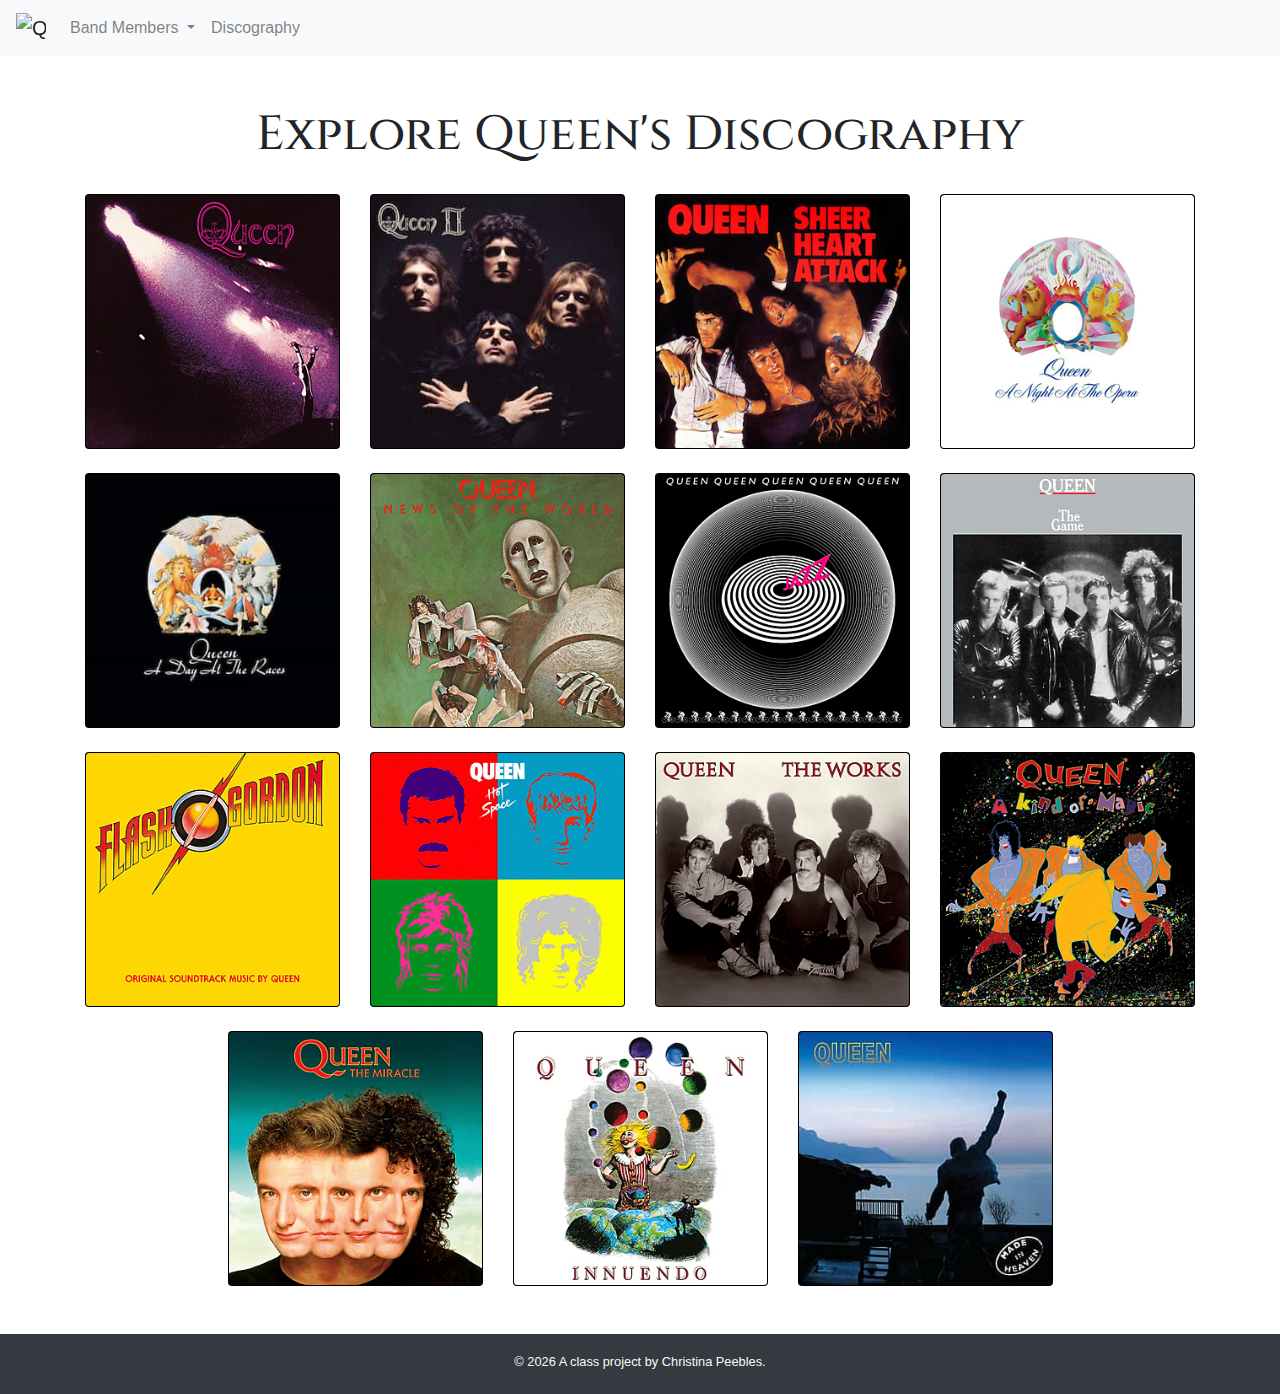
==== commit 90852adb: "updated styling" ====
--- a/docs/discography.html
+++ b/docs/discography.html
@@ -51,165 +51,166 @@
     
 <div class="container">
 
-  <h2>Discography</h2>
+  <h2>Explore Queen's Discography</h2>
   
   <div class="row justify-content-lg-center">
     
     <div class="col-sm-6 col-md-4 col-lg-3">
-      <div class="card mb-4 text-center">
+      <div class="card mb-4 text-center card-album text-warning">
         <img src="img/discs/Queen_Queen.png" class="card-img-top" alt="Queen">
-        <div class="card-body">
+        <div class="card-img-overlay card-album-text">
           <h5 class="card-title">Queen</h5>
-          <h6 class="card-subtitle mb-2 text-muted">1973</h6>
-        </div>
-      </div>
-    </div>
-    
-    <div class="col-sm-6 col-md-4 col-lg-3">
-      <div class="card mb-4 text-center">
+          <p class="card-subtitle mb-2 text-white text-monospace">1973</p>
+        </div>
+      </div>
+    </div>
+    
+    <div class="col-sm-6 col-md-4 col-lg-3">
+      <div class="card mb-4 text-center card-album text-warning">
         <img src="img/discs/Queen_Queen_II.jpg" class="card-img-top" alt="Queen II">
-        <div class="card-body">
+        <div class="card-img-overlay card-album-text">
           <h5 class="card-title">Queen II</h5>
-          <h6 class="card-subtitle mb-2 text-muted">1974</h6>
-        </div>
-      </div>
-    </div>
-    
-    <div class="col-sm-6 col-md-4 col-lg-3">
-      <div class="card mb-4 text-center">
+          <p class="card-subtitle mb-2 text-white text-monospace">1974</p>
+        </div>
+      </div>
+    </div>
+    
+    <div class="col-sm-6 col-md-4 col-lg-3">
+      <div class="card mb-4 text-center card-album text-warning">
         <img src="img/discs/Queen_Sheer_Heart_Attack.png" class="card-img-top" alt="Sheer Heart Attack">
-        <div class="card-body">
+        <div class="card-img-overlay card-album-text">
           <h5 class="card-title">Sheer Heart Attack</h5>
-          <h6 class="card-subtitle mb-2 text-muted">1974</h6>
-        </div>
-      </div>
-    </div>
-    
-    <div class="col-sm-6 col-md-4 col-lg-3">
-      <div class="card mb-4 text-center">
+          <p class="card-subtitle mb-2 text-white text-monospace">1974</p>
+        </div>
+      </div>
+    </div>
+    
+    <div class="col-sm-6 col-md-4 col-lg-3">
+      <div class="card mb-4 text-center card-album text-warning">
         <img src="img/discs/Queen_A_Night_At_The_Opera.png" class="card-img-top" alt="A Night at the Opera">
-        <div class="card-body">
+        <div class="card-img-overlay card-album-text">
           <h5 class="card-title">A Night at the Opera</h5>
-          <h6 class="card-subtitle mb-2 text-muted">1975</h6>
-        </div>
-      </div>
-    </div>
-    
-    <div class="col-sm-6 col-md-4 col-lg-3">
-      <div class="card mb-4 text-center">
+          <p class="card-subtitle mb-2 text-white text-monospace">1975</p>
+        </div>
+      </div>
+    </div>
+    
+    <div class="col-sm-6 col-md-4 col-lg-3">
+      <div class="card mb-4 text-center card-album text-warning">
         <img src="img/discs/Queen_A_Day_at_the_Races.jpg" class="card-img-top" alt="A Day at the Races">
-        <div class="card-body">
+        <div class="card-img-overlay card-album-text">
           <h5 class="card-title">A Day at the Races</h5>
-          <h6 class="card-subtitle mb-2 text-muted">1976</h6>
-        </div>
-      </div>
-    </div>
-    
-    <div class="col-sm-6 col-md-4 col-lg-3">
-      <div class="card mb-4 text-center">
+          <p class="card-subtitle mb-2 text-white text-monospace">1976</p>
+        </div>
+      </div>
+    </div>
+    
+    <div class="col-sm-6 col-md-4 col-lg-3">
+      <div class="card mb-4 text-center card-album text-warning">
         <img src="img/discs/Queen_News_Of_The_World.png" class="card-img-top" alt="News of the World">
-        <div class="card-body">
+        <div class="card-img-overlay card-album-text">
           <h5 class="card-title">News of the World</h5>
-          <h6 class="card-subtitle mb-2 text-muted">1977</h6>
-        </div>
-      </div>
-    </div>
-    
-    <div class="col-sm-6 col-md-4 col-lg-3">
-      <div class="card mb-4 text-center">
+          <p class="card-subtitle mb-2 text-white text-monospace">1977</p>
+        </div>
+      </div>
+    </div>
+    
+    <div class="col-sm-6 col-md-4 col-lg-3">
+      <div class="card mb-4 text-center card-album text-warning">
         <img src="img/discs/Queen_Jazz.png" class="card-img-top" alt="Jazz">
-        <div class="card-body">
+        <div class="card-img-overlay card-album-text">
           <h5 class="card-title">Jazz</h5>
-          <h6 class="card-subtitle mb-2 text-muted">1978</h6>
-        </div>
-      </div>
-    </div>
-    
-    <div class="col-sm-6 col-md-4 col-lg-3">
-      <div class="card mb-4 text-center">
+          <p class="card-subtitle mb-2 text-white text-monospace">1978</p>
+        </div>
+      </div>
+    </div>
+    
+    <div class="col-sm-6 col-md-4 col-lg-3">
+      <div class="card mb-4 text-center card-album text-warning">
         <img src="img/discs/Queen_The_Game.png" class="card-img-top" alt="The Game">
-        <div class="card-body">
+        <div class="card-img-overlay card-album-text">
           <h5 class="card-title">The Game</h5>
-          <h6 class="card-subtitle mb-2 text-muted">1980</h6>
-        </div>
-      </div>
-    </div>
-    
-    <div class="col-sm-6 col-md-4 col-lg-3">
-      <div class="card mb-4 text-center">
+          <p class="card-subtitle mb-2 text-white text-monospace">1980</p>
+        </div>
+      </div>
+    </div>
+    
+    <div class="col-sm-6 col-md-4 col-lg-3">
+      <div class="card mb-4 text-center card-album text-warning">
         <img src="img/discs/Queen_Flash_Gordon.png" class="card-img-top" alt="Flash Gordon (Original Soundtrack)">
-        <div class="card-body">
+        <div class="card-img-overlay card-album-text">
           <h5 class="card-title">Flash Gordon (Original Soundtrack)</h5>
-          <h6 class="card-subtitle mb-2 text-muted">1980</h6>
-        </div>
-      </div>
-    </div>
-    
-    <div class="col-sm-6 col-md-4 col-lg-3">
-      <div class="card mb-4 text-center">
+          <p class="card-subtitle mb-2 text-white text-monospace">1980</p>
+        </div>
+      </div>
+    </div>
+    
+    <div class="col-sm-6 col-md-4 col-lg-3">
+      <div class="card mb-4 text-center card-album text-warning">
         <img src="img/discs/Queen_Hot_Space.png" class="card-img-top" alt="Hot Space">
-        <div class="card-body">
+        <div class="card-img-overlay card-album-text">
           <h5 class="card-title">Hot Space</h5>
-          <h6 class="card-subtitle mb-2 text-muted">1982</h6>
-        </div>
-      </div>
-    </div>
-    
-    <div class="col-sm-6 col-md-4 col-lg-3">
-      <div class="card mb-4 text-center">
+          <p class="card-subtitle mb-2 text-white text-monospace">1982</p>
+        </div>
+      </div>
+    </div>
+    
+    <div class="col-sm-6 col-md-4 col-lg-3">
+      <div class="card mb-4 text-center card-album text-warning">
         <img src="img/discs/Queen_The_Works.png" class="card-img-top" alt="The Works">
-        <div class="card-body">
+        <div class="card-img-overlay card-album-text">
           <h5 class="card-title">The Works</h5>
-          <h6 class="card-subtitle mb-2 text-muted">1984</h6>
-        </div>
-      </div>
-    </div>
-    
-    <div class="col-sm-6 col-md-4 col-lg-3">
-      <div class="card mb-4 text-center">
+          <p class="card-subtitle mb-2 text-white text-monospace">1984</p>
+        </div>
+      </div>
+    </div>
+    
+    <div class="col-sm-6 col-md-4 col-lg-3">
+      <div class="card mb-4 text-center card-album text-warning">
         <img src="img/discs/Queen_A_Kind_Of_Magic.png" class="card-img-top" alt="A Kind of Magic">
-        <div class="card-body">
+        <div class="card-img-overlay card-album-text">
           <h5 class="card-title">A Kind of Magic</h5>
-          <h6 class="card-subtitle mb-2 text-muted">1986</h6>
-        </div>
-      </div>
-    </div>
-    
-    <div class="col-sm-6 col-md-4 col-lg-3">
-      <div class="card mb-4 text-center">
+          <p class="card-subtitle mb-2 text-white text-monospace">1986</p>
+        </div>
+      </div>
+    </div>
+    
+    <div class="col-sm-6 col-md-4 col-lg-3">
+      <div class="card mb-4 text-center card-album text-warning">
         <img src="img/discs/Queen_The_Miracle.png" class="card-img-top" alt="The Miracle">
-        <div class="card-body">
+        <div class="card-img-overlay card-album-text">
           <h5 class="card-title">The Miracle</h5>
-          <h6 class="card-subtitle mb-2 text-muted">1989</h6>
-        </div>
-      </div>
-    </div>
-    
-    <div class="col-sm-6 col-md-4 col-lg-3">
-      <div class="card mb-4 text-center">
+          <p class="card-subtitle mb-2 text-white text-monospace">1989</p>
+        </div>
+      </div>
+    </div>
+    
+    <div class="col-sm-6 col-md-4 col-lg-3">
+      <div class="card mb-4 text-center card-album text-warning">
         <img src="img/discs/Queen_Innuendo.png" class="card-img-top" alt="Innuendo">
-        <div class="card-body">
+        <div class="card-img-overlay card-album-text">
           <h5 class="card-title">Innuendo</h5>
-          <h6 class="card-subtitle mb-2 text-muted">1991</h6>
-        </div>
-      </div>
-    </div>
-    
-    <div class="col-sm-6 col-md-4 col-lg-3">
-      <div class="card mb-4 text-center">
+          <p class="card-subtitle mb-2 text-white text-monospace">1991</p>
+        </div>
+      </div>
+    </div>
+    
+    <div class="col-sm-6 col-md-4 col-lg-3">
+      <div class="card mb-4 text-center card-album text-warning">
         <img src="img/discs/Queen_Made_in_Heaven.jpg" class="card-img-top" alt="Made in Heaven">
-        <div class="card-body">
+        <div class="card-img-overlay card-album-text">
           <h5 class="card-title">Made in Heaven</h5>
-          <h6 class="card-subtitle mb-2 text-muted">1995</h6>
+          <p class="card-subtitle mb-2 text-white text-monospace">1995</p>
         </div>
       </div>
     </div>
     
   </div>
+  <br>
 </div>
 
 
-    <footer class="bg-light text-dark">
+    <footer class="bg-dark text-light">
   <p id="legal" class="center-block text-center">
     <small>&copy; <span class="copyright-year"></span>
     A class project by Christina Peebles.
--- a/docs/css/main.css
+++ b/docs/css/main.css
@@ -3,5 +3,5 @@
  * Copyright 2011-2021 The Bootstrap Authors
  * Copyright 2011-2021 Twitter, Inc.
  * Licensed under MIT (https://github.com/twbs/bootstrap/blob/main/LICENSE)
- */:root{--blue:#007bff;--indigo:#6610f2;--purple:#6f42c1;--pink:#e83e8c;--red:#dc3545;--orange:#fd7e14;--yellow:#ffc107;--green:#28a745;--teal:#20c997;--cyan:#17a2b8;--white:#fff;--gray:#6c757d;--gray-dark:#343a40;--primary:#007bff;--secondary:#6c757d;--success:#28a745;--info:#17a2b8;--warning:#ffc107;--danger:#dc3545;--light:#f8f9fa;--dark:#343a40;--breakpoint-xs:0;--breakpoint-sm:576px;--breakpoint-md:768px;--breakpoint-lg:992px;--breakpoint-xl:1200px;--font-family-sans-serif:-apple-system,BlinkMacSystemFont,"Segoe UI",Roboto,"Helvetica Neue",Arial,"Noto Sans","Liberation Sans",sans-serif,"Apple Color Emoji","Segoe UI Emoji","Segoe UI Symbol","Noto Color Emoji";--font-family-monospace:SFMono-Regular,Menlo,Monaco,Consolas,"Liberation Mono","Courier New",monospace}*,:after,:before{box-sizing:border-box}html{font-family:sans-serif;line-height:1.15;-webkit-text-size-adjust:100%;-webkit-tap-highlight-color:rgba(0,0,0,0)}article,aside,figcaption,figure,footer,header,hgroup,main,nav,section{display:block}body{margin:0;font-family:-apple-system,BlinkMacSystemFont,Segoe UI,Roboto,Helvetica Neue,Arial,Noto Sans,Liberation Sans,sans-serif,Apple Color Emoji,Segoe UI Emoji,Segoe UI Symbol,Noto Color Emoji;font-size:1rem;font-weight:400;line-height:1.5;color:#212529;text-align:left;background-color:#fff}[tabindex="-1"]:focus:not(:focus-visible){outline:0!important}hr{box-sizing:content-box;height:0;overflow:visible}h1,h2,h3,h4,h5,h6{margin-top:0;margin-bottom:.5rem}p{margin-top:0;margin-bottom:1rem}abbr[data-original-title],abbr[title]{text-decoration:underline;-webkit-text-decoration:underline dotted;-moz-text-decoration:underline dotted;text-decoration:underline dotted;cursor:help;border-bottom:0;-webkit-text-decoration-skip-ink:none;text-decoration-skip-ink:none}address{font-style:normal;line-height:inherit}address,dl,ol,ul{margin-bottom:1rem}dl,ol,ul{margin-top:0}ol ol,ol ul,ul ol,ul ul{margin-bottom:0}dt{font-weight:700}dd{margin-bottom:.5rem;margin-left:0}blockquote{margin:0 0 1rem}b,strong{font-weight:bolder}small{font-size:80%}sub,sup{position:relative;font-size:75%;line-height:0;vertical-align:baseline}sub{bottom:-.25em}sup{top:-.5em}a{color:#007bff;text-decoration:none;background-color:transparent}a:hover{color:#0056b3;text-decoration:underline}a:not([href]):not([class]){color:inherit;text-decoration:none}a:not([href]):not([class]):hover{color:inherit;text-decoration:none}code,kbd,pre,samp{font-family:SFMono-Regular,Menlo,Monaco,Consolas,Liberation Mono,Courier New,monospace;font-size:1em}pre{margin-top:0;margin-bottom:1rem;overflow:auto;-ms-overflow-style:scrollbar}figure{margin:0 0 1rem}img{border-style:none}img,svg{vertical-align:middle}svg{overflow:hidden}table{border-collapse:collapse}caption{padding-top:.75rem;padding-bottom:.75rem;color:#6c757d;text-align:left;caption-side:bottom}th{text-align:inherit;text-align:-webkit-match-parent}label{display:inline-block;margin-bottom:.5rem}button{border-radius:0}button:focus:not(:focus-visible){outline:0}button,input,optgroup,select,textarea{margin:0;font-family:inherit;font-size:inherit;line-height:inherit}button,input{overflow:visible}button,select{text-transform:none}[role=button]{cursor:pointer}select{word-wrap:normal}[type=button],[type=reset],[type=submit],button{-webkit-appearance:button}[type=button]:not(:disabled),[type=reset]:not(:disabled),[type=submit]:not(:disabled),button:not(:disabled){cursor:pointer}[type=button]::-moz-focus-inner,[type=reset]::-moz-focus-inner,[type=submit]::-moz-focus-inner,button::-moz-focus-inner{padding:0;border-style:none}input[type=checkbox],input[type=radio]{box-sizing:border-box;padding:0}textarea{overflow:auto;resize:vertical}fieldset{min-width:0;padding:0;margin:0;border:0}legend{display:block;width:100%;max-width:100%;padding:0;margin-bottom:.5rem;font-size:1.5rem;line-height:inherit;color:inherit;white-space:normal}progress{vertical-align:baseline}[type=number]::-webkit-inner-spin-button,[type=number]::-webkit-outer-spin-button{height:auto}[type=search]{outline-offset:-2px;-webkit-appearance:none}[type=search]::-webkit-search-decoration{-webkit-appearance:none}::-webkit-file-upload-button{font:inherit;-webkit-appearance:button}output{display:inline-block}summary{display:list-item;cursor:pointer}template{display:none}[hidden]{display:none!important}.h1,.h2,.h3,.h4,.h5,.h6,h1,h2,h3,h4,h5,h6{margin-bottom:.5rem;font-weight:500;line-height:1.2}.h1,h1{font-size:2.5rem}.h2,h2{font-size:2rem}.h3,h3{font-size:1.75rem}.h4,h4{font-size:1.5rem}.h5,h5{font-size:1.25rem}.h6,h6{font-size:1rem}.lead{font-size:1.25rem;font-weight:300}.display-1{font-size:6rem}.display-1,.display-2{font-weight:300;line-height:1.2}.display-2{font-size:5.5rem}.display-3{font-size:4.5rem}.display-3,.display-4{font-weight:300;line-height:1.2}.display-4{font-size:3.5rem}hr{margin-top:1rem;margin-bottom:1rem;border:0;border-top:1px solid rgba(0,0,0,.1)}.small,small{font-size:80%;font-weight:400}.mark,mark{padding:.2em;background-color:#fcf8e3}.list-inline,.list-unstyled{padding-left:0;list-style:none}.list-inline-item{display:inline-block}.list-inline-item:not(:last-child){margin-right:.5rem}.initialism{font-size:90%;text-transform:uppercase}.blockquote{margin-bottom:1rem;font-size:1.25rem}.blockquote-footer{display:block;font-size:80%;color:#6c757d}.blockquote-footer:before{content:"\2014\00A0"}.img-fluid,.img-thumbnail{max-width:100%;height:auto}.img-thumbnail{padding:.25rem;background-color:#fff;border:1px solid #dee2e6;border-radius:.25rem}.figure{display:inline-block}.figure-img{margin-bottom:.5rem;line-height:1}.figure-caption{font-size:90%;color:#6c757d}code{font-size:87.5%;color:#e83e8c;word-wrap:break-word}a>code{color:inherit}kbd{padding:.2rem .4rem;font-size:87.5%;color:#fff;background-color:#212529;border-radius:.2rem}kbd kbd{padding:0;font-size:100%;font-weight:700}pre{display:block;font-size:87.5%;color:#212529}pre code{font-size:inherit;color:inherit;word-break:normal}.pre-scrollable{max-height:340px;overflow-y:scroll}.container,.container-fluid,.container-lg,.container-md,.container-sm,.container-xl{width:100%;padding-right:15px;padding-left:15px;margin-right:auto;margin-left:auto}@media (min-width:576px){.container,.container-sm{max-width:540px}}@media (min-width:768px){.container,.container-md,.container-sm{max-width:720px}}@media (min-width:992px){.container,.container-lg,.container-md,.container-sm{max-width:960px}}@media (min-width:1200px){.container,.container-lg,.container-md,.container-sm,.container-xl{max-width:1140px}}.row{display:-webkit-flex;display:-ms-flexbox;display:flex;-webkit-flex-wrap:wrap;-ms-flex-wrap:wrap;flex-wrap:wrap;margin-right:-15px;margin-left:-15px}.no-gutters{margin-right:0;margin-left:0}.no-gutters>.col,.no-gutters>[class*=col-]{padding-right:0;padding-left:0}.col,.col-1,.col-2,.col-3,.col-4,.col-5,.col-6,.col-7,.col-8,.col-9,.col-10,.col-11,.col-12,.col-auto,.col-lg,.col-lg-1,.col-lg-2,.col-lg-3,.col-lg-4,.col-lg-5,.col-lg-6,.col-lg-7,.col-lg-8,.col-lg-9,.col-lg-10,.col-lg-11,.col-lg-12,.col-lg-auto,.col-md,.col-md-1,.col-md-2,.col-md-3,.col-md-4,.col-md-5,.col-md-6,.col-md-7,.col-md-8,.col-md-9,.col-md-10,.col-md-11,.col-md-12,.col-md-auto,.col-sm,.col-sm-1,.col-sm-2,.col-sm-3,.col-sm-4,.col-sm-5,.col-sm-6,.col-sm-7,.col-sm-8,.col-sm-9,.col-sm-10,.col-sm-11,.col-sm-12,.col-sm-auto,.col-xl,.col-xl-1,.col-xl-2,.col-xl-3,.col-xl-4,.col-xl-5,.col-xl-6,.col-xl-7,.col-xl-8,.col-xl-9,.col-xl-10,.col-xl-11,.col-xl-12,.col-xl-auto{position:relative;width:100%;padding-right:15px;padding-left:15px}.col{-webkit-flex-basis:0;-ms-flex-preferred-size:0;flex-basis:0;-webkit-flex-grow:1;-ms-flex-positive:1;flex-grow:1;max-width:100%}.row-cols-1>*{-webkit-flex:0 0 100%;-ms-flex:0 0 100%;flex:0 0 100%;max-width:100%}.row-cols-2>*{-webkit-flex:0 0 50%;-ms-flex:0 0 50%;flex:0 0 50%;max-width:50%}.row-cols-3>*{-webkit-flex:0 0 33.33333%;-ms-flex:0 0 33.33333%;flex:0 0 33.33333%;max-width:33.33333%}.row-cols-4>*{-webkit-flex:0 0 25%;-ms-flex:0 0 25%;flex:0 0 25%;max-width:25%}.row-cols-5>*{-webkit-flex:0 0 20%;-ms-flex:0 0 20%;flex:0 0 20%;max-width:20%}.row-cols-6>*{-webkit-flex:0 0 16.66667%;-ms-flex:0 0 16.66667%;flex:0 0 16.66667%;max-width:16.66667%}.col-auto{-webkit-flex:0 0 auto;-ms-flex:0 0 auto;flex:0 0 auto;width:auto;max-width:100%}.col-1{-webkit-flex:0 0 8.33333%;-ms-flex:0 0 8.33333%;flex:0 0 8.33333%;max-width:8.33333%}.col-2{-webkit-flex:0 0 16.66667%;-ms-flex:0 0 16.66667%;flex:0 0 16.66667%;max-width:16.66667%}.col-3{-webkit-flex:0 0 25%;-ms-flex:0 0 25%;flex:0 0 25%;max-width:25%}.col-4{-webkit-flex:0 0 33.33333%;-ms-flex:0 0 33.33333%;flex:0 0 33.33333%;max-width:33.33333%}.col-5{-webkit-flex:0 0 41.66667%;-ms-flex:0 0 41.66667%;flex:0 0 41.66667%;max-width:41.66667%}.col-6{-webkit-flex:0 0 50%;-ms-flex:0 0 50%;flex:0 0 50%;max-width:50%}.col-7{-webkit-flex:0 0 58.33333%;-ms-flex:0 0 58.33333%;flex:0 0 58.33333%;max-width:58.33333%}.col-8{-webkit-flex:0 0 66.66667%;-ms-flex:0 0 66.66667%;flex:0 0 66.66667%;max-width:66.66667%}.col-9{-webkit-flex:0 0 75%;-ms-flex:0 0 75%;flex:0 0 75%;max-width:75%}.col-10{-webkit-flex:0 0 83.33333%;-ms-flex:0 0 83.33333%;flex:0 0 83.33333%;max-width:83.33333%}.col-11{-webkit-flex:0 0 91.66667%;-ms-flex:0 0 91.66667%;flex:0 0 91.66667%;max-width:91.66667%}.col-12{-webkit-flex:0 0 100%;-ms-flex:0 0 100%;flex:0 0 100%;max-width:100%}.order-first{-webkit-order:-1;-ms-flex-order:-1;order:-1}.order-last{-webkit-order:13;-ms-flex-order:13;order:13}.order-0{-webkit-order:0;-ms-flex-order:0;order:0}.order-1{-webkit-order:1;-ms-flex-order:1;order:1}.order-2{-webkit-order:2;-ms-flex-order:2;order:2}.order-3{-webkit-order:3;-ms-flex-order:3;order:3}.order-4{-webkit-order:4;-ms-flex-order:4;order:4}.order-5{-webkit-order:5;-ms-flex-order:5;order:5}.order-6{-webkit-order:6;-ms-flex-order:6;order:6}.order-7{-webkit-order:7;-ms-flex-order:7;order:7}.order-8{-webkit-order:8;-ms-flex-order:8;order:8}.order-9{-webkit-order:9;-ms-flex-order:9;order:9}.order-10{-webkit-order:10;-ms-flex-order:10;order:10}.order-11{-webkit-order:11;-ms-flex-order:11;order:11}.order-12{-webkit-order:12;-ms-flex-order:12;order:12}.offset-1{margin-left:8.33333%}.offset-2{margin-left:16.66667%}.offset-3{margin-left:25%}.offset-4{margin-left:33.33333%}.offset-5{margin-left:41.66667%}.offset-6{margin-left:50%}.offset-7{margin-left:58.33333%}.offset-8{margin-left:66.66667%}.offset-9{margin-left:75%}.offset-10{margin-left:83.33333%}.offset-11{margin-left:91.66667%}@media (min-width:576px){.col-sm{-webkit-flex-basis:0;-ms-flex-preferred-size:0;flex-basis:0;-webkit-flex-grow:1;-ms-flex-positive:1;flex-grow:1;max-width:100%}.row-cols-sm-1>*{-webkit-flex:0 0 100%;-ms-flex:0 0 100%;flex:0 0 100%;max-width:100%}.row-cols-sm-2>*{-webkit-flex:0 0 50%;-ms-flex:0 0 50%;flex:0 0 50%;max-width:50%}.row-cols-sm-3>*{-webkit-flex:0 0 33.33333%;-ms-flex:0 0 33.33333%;flex:0 0 33.33333%;max-width:33.33333%}.row-cols-sm-4>*{-webkit-flex:0 0 25%;-ms-flex:0 0 25%;flex:0 0 25%;max-width:25%}.row-cols-sm-5>*{-webkit-flex:0 0 20%;-ms-flex:0 0 20%;flex:0 0 20%;max-width:20%}.row-cols-sm-6>*{-webkit-flex:0 0 16.66667%;-ms-flex:0 0 16.66667%;flex:0 0 16.66667%;max-width:16.66667%}.col-sm-auto{-webkit-flex:0 0 auto;-ms-flex:0 0 auto;flex:0 0 auto;width:auto;max-width:100%}.col-sm-1{-webkit-flex:0 0 8.33333%;-ms-flex:0 0 8.33333%;flex:0 0 8.33333%;max-width:8.33333%}.col-sm-2{-webkit-flex:0 0 16.66667%;-ms-flex:0 0 16.66667%;flex:0 0 16.66667%;max-width:16.66667%}.col-sm-3{-webkit-flex:0 0 25%;-ms-flex:0 0 25%;flex:0 0 25%;max-width:25%}.col-sm-4{-webkit-flex:0 0 33.33333%;-ms-flex:0 0 33.33333%;flex:0 0 33.33333%;max-width:33.33333%}.col-sm-5{-webkit-flex:0 0 41.66667%;-ms-flex:0 0 41.66667%;flex:0 0 41.66667%;max-width:41.66667%}.col-sm-6{-webkit-flex:0 0 50%;-ms-flex:0 0 50%;flex:0 0 50%;max-width:50%}.col-sm-7{-webkit-flex:0 0 58.33333%;-ms-flex:0 0 58.33333%;flex:0 0 58.33333%;max-width:58.33333%}.col-sm-8{-webkit-flex:0 0 66.66667%;-ms-flex:0 0 66.66667%;flex:0 0 66.66667%;max-width:66.66667%}.col-sm-9{-webkit-flex:0 0 75%;-ms-flex:0 0 75%;flex:0 0 75%;max-width:75%}.col-sm-10{-webkit-flex:0 0 83.33333%;-ms-flex:0 0 83.33333%;flex:0 0 83.33333%;max-width:83.33333%}.col-sm-11{-webkit-flex:0 0 91.66667%;-ms-flex:0 0 91.66667%;flex:0 0 91.66667%;max-width:91.66667%}.col-sm-12{-webkit-flex:0 0 100%;-ms-flex:0 0 100%;flex:0 0 100%;max-width:100%}.order-sm-first{-webkit-order:-1;-ms-flex-order:-1;order:-1}.order-sm-last{-webkit-order:13;-ms-flex-order:13;order:13}.order-sm-0{-webkit-order:0;-ms-flex-order:0;order:0}.order-sm-1{-webkit-order:1;-ms-flex-order:1;order:1}.order-sm-2{-webkit-order:2;-ms-flex-order:2;order:2}.order-sm-3{-webkit-order:3;-ms-flex-order:3;order:3}.order-sm-4{-webkit-order:4;-ms-flex-order:4;order:4}.order-sm-5{-webkit-order:5;-ms-flex-order:5;order:5}.order-sm-6{-webkit-order:6;-ms-flex-order:6;order:6}.order-sm-7{-webkit-order:7;-ms-flex-order:7;order:7}.order-sm-8{-webkit-order:8;-ms-flex-order:8;order:8}.order-sm-9{-webkit-order:9;-ms-flex-order:9;order:9}.order-sm-10{-webkit-order:10;-ms-flex-order:10;order:10}.order-sm-11{-webkit-order:11;-ms-flex-order:11;order:11}.order-sm-12{-webkit-order:12;-ms-flex-order:12;order:12}.offset-sm-0{margin-left:0}.offset-sm-1{margin-left:8.33333%}.offset-sm-2{margin-left:16.66667%}.offset-sm-3{margin-left:25%}.offset-sm-4{margin-left:33.33333%}.offset-sm-5{margin-left:41.66667%}.offset-sm-6{margin-left:50%}.offset-sm-7{margin-left:58.33333%}.offset-sm-8{margin-left:66.66667%}.offset-sm-9{margin-left:75%}.offset-sm-10{margin-left:83.33333%}.offset-sm-11{margin-left:91.66667%}}@media (min-width:768px){.col-md{-webkit-flex-basis:0;-ms-flex-preferred-size:0;flex-basis:0;-webkit-flex-grow:1;-ms-flex-positive:1;flex-grow:1;max-width:100%}.row-cols-md-1>*{-webkit-flex:0 0 100%;-ms-flex:0 0 100%;flex:0 0 100%;max-width:100%}.row-cols-md-2>*{-webkit-flex:0 0 50%;-ms-flex:0 0 50%;flex:0 0 50%;max-width:50%}.row-cols-md-3>*{-webkit-flex:0 0 33.33333%;-ms-flex:0 0 33.33333%;flex:0 0 33.33333%;max-width:33.33333%}.row-cols-md-4>*{-webkit-flex:0 0 25%;-ms-flex:0 0 25%;flex:0 0 25%;max-width:25%}.row-cols-md-5>*{-webkit-flex:0 0 20%;-ms-flex:0 0 20%;flex:0 0 20%;max-width:20%}.row-cols-md-6>*{-webkit-flex:0 0 16.66667%;-ms-flex:0 0 16.66667%;flex:0 0 16.66667%;max-width:16.66667%}.col-md-auto{-webkit-flex:0 0 auto;-ms-flex:0 0 auto;flex:0 0 auto;width:auto;max-width:100%}.col-md-1{-webkit-flex:0 0 8.33333%;-ms-flex:0 0 8.33333%;flex:0 0 8.33333%;max-width:8.33333%}.col-md-2{-webkit-flex:0 0 16.66667%;-ms-flex:0 0 16.66667%;flex:0 0 16.66667%;max-width:16.66667%}.col-md-3{-webkit-flex:0 0 25%;-ms-flex:0 0 25%;flex:0 0 25%;max-width:25%}.col-md-4{-webkit-flex:0 0 33.33333%;-ms-flex:0 0 33.33333%;flex:0 0 33.33333%;max-width:33.33333%}.col-md-5{-webkit-flex:0 0 41.66667%;-ms-flex:0 0 41.66667%;flex:0 0 41.66667%;max-width:41.66667%}.col-md-6{-webkit-flex:0 0 50%;-ms-flex:0 0 50%;flex:0 0 50%;max-width:50%}.col-md-7{-webkit-flex:0 0 58.33333%;-ms-flex:0 0 58.33333%;flex:0 0 58.33333%;max-width:58.33333%}.col-md-8{-webkit-flex:0 0 66.66667%;-ms-flex:0 0 66.66667%;flex:0 0 66.66667%;max-width:66.66667%}.col-md-9{-webkit-flex:0 0 75%;-ms-flex:0 0 75%;flex:0 0 75%;max-width:75%}.col-md-10{-webkit-flex:0 0 83.33333%;-ms-flex:0 0 83.33333%;flex:0 0 83.33333%;max-width:83.33333%}.col-md-11{-webkit-flex:0 0 91.66667%;-ms-flex:0 0 91.66667%;flex:0 0 91.66667%;max-width:91.66667%}.col-md-12{-webkit-flex:0 0 100%;-ms-flex:0 0 100%;flex:0 0 100%;max-width:100%}.order-md-first{-webkit-order:-1;-ms-flex-order:-1;order:-1}.order-md-last{-webkit-order:13;-ms-flex-order:13;order:13}.order-md-0{-webkit-order:0;-ms-flex-order:0;order:0}.order-md-1{-webkit-order:1;-ms-flex-order:1;order:1}.order-md-2{-webkit-order:2;-ms-flex-order:2;order:2}.order-md-3{-webkit-order:3;-ms-flex-order:3;order:3}.order-md-4{-webkit-order:4;-ms-flex-order:4;order:4}.order-md-5{-webkit-order:5;-ms-flex-order:5;order:5}.order-md-6{-webkit-order:6;-ms-flex-order:6;order:6}.order-md-7{-webkit-order:7;-ms-flex-order:7;order:7}.order-md-8{-webkit-order:8;-ms-flex-order:8;order:8}.order-md-9{-webkit-order:9;-ms-flex-order:9;order:9}.order-md-10{-webkit-order:10;-ms-flex-order:10;order:10}.order-md-11{-webkit-order:11;-ms-flex-order:11;order:11}.order-md-12{-webkit-order:12;-ms-flex-order:12;order:12}.offset-md-0{margin-left:0}.offset-md-1{margin-left:8.33333%}.offset-md-2{margin-left:16.66667%}.offset-md-3{margin-left:25%}.offset-md-4{margin-left:33.33333%}.offset-md-5{margin-left:41.66667%}.offset-md-6{margin-left:50%}.offset-md-7{margin-left:58.33333%}.offset-md-8{margin-left:66.66667%}.offset-md-9{margin-left:75%}.offset-md-10{margin-left:83.33333%}.offset-md-11{margin-left:91.66667%}}@media (min-width:992px){.col-lg{-webkit-flex-basis:0;-ms-flex-preferred-size:0;flex-basis:0;-webkit-flex-grow:1;-ms-flex-positive:1;flex-grow:1;max-width:100%}.row-cols-lg-1>*{-webkit-flex:0 0 100%;-ms-flex:0 0 100%;flex:0 0 100%;max-width:100%}.row-cols-lg-2>*{-webkit-flex:0 0 50%;-ms-flex:0 0 50%;flex:0 0 50%;max-width:50%}.row-cols-lg-3>*{-webkit-flex:0 0 33.33333%;-ms-flex:0 0 33.33333%;flex:0 0 33.33333%;max-width:33.33333%}.row-cols-lg-4>*{-webkit-flex:0 0 25%;-ms-flex:0 0 25%;flex:0 0 25%;max-width:25%}.row-cols-lg-5>*{-webkit-flex:0 0 20%;-ms-flex:0 0 20%;flex:0 0 20%;max-width:20%}.row-cols-lg-6>*{-webkit-flex:0 0 16.66667%;-ms-flex:0 0 16.66667%;flex:0 0 16.66667%;max-width:16.66667%}.col-lg-auto{-webkit-flex:0 0 auto;-ms-flex:0 0 auto;flex:0 0 auto;width:auto;max-width:100%}.col-lg-1{-webkit-flex:0 0 8.33333%;-ms-flex:0 0 8.33333%;flex:0 0 8.33333%;max-width:8.33333%}.col-lg-2{-webkit-flex:0 0 16.66667%;-ms-flex:0 0 16.66667%;flex:0 0 16.66667%;max-width:16.66667%}.col-lg-3{-webkit-flex:0 0 25%;-ms-flex:0 0 25%;flex:0 0 25%;max-width:25%}.col-lg-4{-webkit-flex:0 0 33.33333%;-ms-flex:0 0 33.33333%;flex:0 0 33.33333%;max-width:33.33333%}.col-lg-5{-webkit-flex:0 0 41.66667%;-ms-flex:0 0 41.66667%;flex:0 0 41.66667%;max-width:41.66667%}.col-lg-6{-webkit-flex:0 0 50%;-ms-flex:0 0 50%;flex:0 0 50%;max-width:50%}.col-lg-7{-webkit-flex:0 0 58.33333%;-ms-flex:0 0 58.33333%;flex:0 0 58.33333%;max-width:58.33333%}.col-lg-8{-webkit-flex:0 0 66.66667%;-ms-flex:0 0 66.66667%;flex:0 0 66.66667%;max-width:66.66667%}.col-lg-9{-webkit-flex:0 0 75%;-ms-flex:0 0 75%;flex:0 0 75%;max-width:75%}.col-lg-10{-webkit-flex:0 0 83.33333%;-ms-flex:0 0 83.33333%;flex:0 0 83.33333%;max-width:83.33333%}.col-lg-11{-webkit-flex:0 0 91.66667%;-ms-flex:0 0 91.66667%;flex:0 0 91.66667%;max-width:91.66667%}.col-lg-12{-webkit-flex:0 0 100%;-ms-flex:0 0 100%;flex:0 0 100%;max-width:100%}.order-lg-first{-webkit-order:-1;-ms-flex-order:-1;order:-1}.order-lg-last{-webkit-order:13;-ms-flex-order:13;order:13}.order-lg-0{-webkit-order:0;-ms-flex-order:0;order:0}.order-lg-1{-webkit-order:1;-ms-flex-order:1;order:1}.order-lg-2{-webkit-order:2;-ms-flex-order:2;order:2}.order-lg-3{-webkit-order:3;-ms-flex-order:3;order:3}.order-lg-4{-webkit-order:4;-ms-flex-order:4;order:4}.order-lg-5{-webkit-order:5;-ms-flex-order:5;order:5}.order-lg-6{-webkit-order:6;-ms-flex-order:6;order:6}.order-lg-7{-webkit-order:7;-ms-flex-order:7;order:7}.order-lg-8{-webkit-order:8;-ms-flex-order:8;order:8}.order-lg-9{-webkit-order:9;-ms-flex-order:9;order:9}.order-lg-10{-webkit-order:10;-ms-flex-order:10;order:10}.order-lg-11{-webkit-order:11;-ms-flex-order:11;order:11}.order-lg-12{-webkit-order:12;-ms-flex-order:12;order:12}.offset-lg-0{margin-left:0}.offset-lg-1{margin-left:8.33333%}.offset-lg-2{margin-left:16.66667%}.offset-lg-3{margin-left:25%}.offset-lg-4{margin-left:33.33333%}.offset-lg-5{margin-left:41.66667%}.offset-lg-6{margin-left:50%}.offset-lg-7{margin-left:58.33333%}.offset-lg-8{margin-left:66.66667%}.offset-lg-9{margin-left:75%}.offset-lg-10{margin-left:83.33333%}.offset-lg-11{margin-left:91.66667%}}@media (min-width:1200px){.col-xl{-webkit-flex-basis:0;-ms-flex-preferred-size:0;flex-basis:0;-webkit-flex-grow:1;-ms-flex-positive:1;flex-grow:1;max-width:100%}.row-cols-xl-1>*{-webkit-flex:0 0 100%;-ms-flex:0 0 100%;flex:0 0 100%;max-width:100%}.row-cols-xl-2>*{-webkit-flex:0 0 50%;-ms-flex:0 0 50%;flex:0 0 50%;max-width:50%}.row-cols-xl-3>*{-webkit-flex:0 0 33.33333%;-ms-flex:0 0 33.33333%;flex:0 0 33.33333%;max-width:33.33333%}.row-cols-xl-4>*{-webkit-flex:0 0 25%;-ms-flex:0 0 25%;flex:0 0 25%;max-width:25%}.row-cols-xl-5>*{-webkit-flex:0 0 20%;-ms-flex:0 0 20%;flex:0 0 20%;max-width:20%}.row-cols-xl-6>*{-webkit-flex:0 0 16.66667%;-ms-flex:0 0 16.66667%;flex:0 0 16.66667%;max-width:16.66667%}.col-xl-auto{-webkit-flex:0 0 auto;-ms-flex:0 0 auto;flex:0 0 auto;width:auto;max-width:100%}.col-xl-1{-webkit-flex:0 0 8.33333%;-ms-flex:0 0 8.33333%;flex:0 0 8.33333%;max-width:8.33333%}.col-xl-2{-webkit-flex:0 0 16.66667%;-ms-flex:0 0 16.66667%;flex:0 0 16.66667%;max-width:16.66667%}.col-xl-3{-webkit-flex:0 0 25%;-ms-flex:0 0 25%;flex:0 0 25%;max-width:25%}.col-xl-4{-webkit-flex:0 0 33.33333%;-ms-flex:0 0 33.33333%;flex:0 0 33.33333%;max-width:33.33333%}.col-xl-5{-webkit-flex:0 0 41.66667%;-ms-flex:0 0 41.66667%;flex:0 0 41.66667%;max-width:41.66667%}.col-xl-6{-webkit-flex:0 0 50%;-ms-flex:0 0 50%;flex:0 0 50%;max-width:50%}.col-xl-7{-webkit-flex:0 0 58.33333%;-ms-flex:0 0 58.33333%;flex:0 0 58.33333%;max-width:58.33333%}.col-xl-8{-webkit-flex:0 0 66.66667%;-ms-flex:0 0 66.66667%;flex:0 0 66.66667%;max-width:66.66667%}.col-xl-9{-webkit-flex:0 0 75%;-ms-flex:0 0 75%;flex:0 0 75%;max-width:75%}.col-xl-10{-webkit-flex:0 0 83.33333%;-ms-flex:0 0 83.33333%;flex:0 0 83.33333%;max-width:83.33333%}.col-xl-11{-webkit-flex:0 0 91.66667%;-ms-flex:0 0 91.66667%;flex:0 0 91.66667%;max-width:91.66667%}.col-xl-12{-webkit-flex:0 0 100%;-ms-flex:0 0 100%;flex:0 0 100%;max-width:100%}.order-xl-first{-webkit-order:-1;-ms-flex-order:-1;order:-1}.order-xl-last{-webkit-order:13;-ms-flex-order:13;order:13}.order-xl-0{-webkit-order:0;-ms-flex-order:0;order:0}.order-xl-1{-webkit-order:1;-ms-flex-order:1;order:1}.order-xl-2{-webkit-order:2;-ms-flex-order:2;order:2}.order-xl-3{-webkit-order:3;-ms-flex-order:3;order:3}.order-xl-4{-webkit-order:4;-ms-flex-order:4;order:4}.order-xl-5{-webkit-order:5;-ms-flex-order:5;order:5}.order-xl-6{-webkit-order:6;-ms-flex-order:6;order:6}.order-xl-7{-webkit-order:7;-ms-flex-order:7;order:7}.order-xl-8{-webkit-order:8;-ms-flex-order:8;order:8}.order-xl-9{-webkit-order:9;-ms-flex-order:9;order:9}.order-xl-10{-webkit-order:10;-ms-flex-order:10;order:10}.order-xl-11{-webkit-order:11;-ms-flex-order:11;order:11}.order-xl-12{-webkit-order:12;-ms-flex-order:12;order:12}.offset-xl-0{margin-left:0}.offset-xl-1{margin-left:8.33333%}.offset-xl-2{margin-left:16.66667%}.offset-xl-3{margin-left:25%}.offset-xl-4{margin-left:33.33333%}.offset-xl-5{margin-left:41.66667%}.offset-xl-6{margin-left:50%}.offset-xl-7{margin-left:58.33333%}.offset-xl-8{margin-left:66.66667%}.offset-xl-9{margin-left:75%}.offset-xl-10{margin-left:83.33333%}.offset-xl-11{margin-left:91.66667%}}.table{width:100%;margin-bottom:1rem;color:#212529}.table td,.table th{padding:.75rem;vertical-align:top;border-top:1px solid #dee2e6}.table thead th{vertical-align:bottom;border-bottom:2px solid #dee2e6}.table tbody+tbody{border-top:2px solid #dee2e6}.table-sm td,.table-sm th{padding:.3rem}.table-bordered,.table-bordered td,.table-bordered th{border:1px solid #dee2e6}.table-bordered thead td,.table-bordered thead th{border-bottom-width:2px}.table-borderless tbody+tbody,.table-borderless td,.table-borderless th,.table-borderless thead th{border:0}.table-striped tbody tr:nth-of-type(odd){background-color:rgba(0,0,0,.05)}.table-hover tbody tr:hover{color:#212529;background-color:rgba(0,0,0,.075)}.table-primary,.table-primary>td,.table-primary>th{background-color:#b8daff}.table-primary tbody+tbody,.table-primary td,.table-primary th,.table-primary thead th{border-color:#7abaff}.table-hover .table-primary:hover{background-color:#9fcdff}.table-hover .table-primary:hover>td,.table-hover .table-primary:hover>th{background-color:#9fcdff}.table-secondary,.table-secondary>td,.table-secondary>th{background-color:#d6d8db}.table-secondary tbody+tbody,.table-secondary td,.table-secondary th,.table-secondary thead th{border-color:#b3b7bb}.table-hover .table-secondary:hover{background-color:#c8cbcf}.table-hover .table-secondary:hover>td,.table-hover .table-secondary:hover>th{background-color:#c8cbcf}.table-success,.table-success>td,.table-success>th{background-color:#c3e6cb}.table-success tbody+tbody,.table-success td,.table-success th,.table-success thead th{border-color:#8fd19e}.table-hover .table-success:hover{background-color:#b1dfbb}.table-hover .table-success:hover>td,.table-hover .table-success:hover>th{background-color:#b1dfbb}.table-info,.table-info>td,.table-info>th{background-color:#bee5eb}.table-info tbody+tbody,.table-info td,.table-info th,.table-info thead th{border-color:#86cfda}.table-hover .table-info:hover{background-color:#abdde5}.table-hover .table-info:hover>td,.table-hover .table-info:hover>th{background-color:#abdde5}.table-warning,.table-warning>td,.table-warning>th{background-color:#ffeeba}.table-warning tbody+tbody,.table-warning td,.table-warning th,.table-warning thead th{border-color:#ffdf7e}.table-hover .table-warning:hover{background-color:#ffe8a1}.table-hover .table-warning:hover>td,.table-hover .table-warning:hover>th{background-color:#ffe8a1}.table-danger,.table-danger>td,.table-danger>th{background-color:#f5c6cb}.table-danger tbody+tbody,.table-danger td,.table-danger th,.table-danger thead th{border-color:#ed969e}.table-hover .table-danger:hover{background-color:#f1b0b7}.table-hover .table-danger:hover>td,.table-hover .table-danger:hover>th{background-color:#f1b0b7}.table-light,.table-light>td,.table-light>th{background-color:#fdfdfe}.table-light tbody+tbody,.table-light td,.table-light th,.table-light thead th{border-color:#fbfcfc}.table-hover .table-light:hover{background-color:#ececf6}.table-hover .table-light:hover>td,.table-hover .table-light:hover>th{background-color:#ececf6}.table-dark,.table-dark>td,.table-dark>th{background-color:#c6c8ca}.table-dark tbody+tbody,.table-dark td,.table-dark th,.table-dark thead th{border-color:#95999c}.table-hover .table-dark:hover{background-color:#b9bbbe}.table-hover .table-dark:hover>td,.table-hover .table-dark:hover>th{background-color:#b9bbbe}.table-active,.table-active>td,.table-active>th{background-color:rgba(0,0,0,.075)}.table-hover .table-active:hover{background-color:rgba(0,0,0,.075)}.table-hover .table-active:hover>td,.table-hover .table-active:hover>th{background-color:rgba(0,0,0,.075)}.table .thead-dark th{color:#fff;background-color:#343a40;border-color:#454d55}.table .thead-light th{color:#495057;background-color:#e9ecef;border-color:#dee2e6}.table-dark{color:#fff;background-color:#343a40}.table-dark td,.table-dark th,.table-dark thead th{border-color:#454d55}.table-dark.table-bordered{border:0}.table-dark.table-striped tbody tr:nth-of-type(odd){background-color:hsla(0,0%,100%,.05)}.table-dark.table-hover tbody tr:hover{color:#fff;background-color:hsla(0,0%,100%,.075)}@media (max-width:575.98px){.table-responsive-sm{display:block;width:100%;overflow-x:auto;-webkit-overflow-scrolling:touch}.table-responsive-sm>.table-bordered{border:0}}@media (max-width:767.98px){.table-responsive-md{display:block;width:100%;overflow-x:auto;-webkit-overflow-scrolling:touch}.table-responsive-md>.table-bordered{border:0}}@media (max-width:991.98px){.table-responsive-lg{display:block;width:100%;overflow-x:auto;-webkit-overflow-scrolling:touch}.table-responsive-lg>.table-bordered{border:0}}@media (max-width:1199.98px){.table-responsive-xl{display:block;width:100%;overflow-x:auto;-webkit-overflow-scrolling:touch}.table-responsive-xl>.table-bordered{border:0}}.table-responsive{display:block;width:100%;overflow-x:auto;-webkit-overflow-scrolling:touch}.table-responsive>.table-bordered{border:0}.form-control{display:block;width:100%;height:calc(1.5em + .75rem + 2px);padding:.375rem .75rem;font-size:1rem;font-weight:400;line-height:1.5;color:#495057;background-color:#fff;background-clip:padding-box;border:1px solid #ced4da;border-radius:.25rem;transition:border-color .15s ease-in-out,box-shadow .15s ease-in-out}@media (prefers-reduced-motion:reduce){.form-control{transition:none}}.form-control::-ms-expand{background-color:transparent;border:0}.form-control:-moz-focusring{color:transparent;text-shadow:0 0 0 #495057}.form-control:focus{color:#495057;background-color:#fff;border-color:#80bdff;outline:0;box-shadow:0 0 0 .2rem rgba(0,123,255,.25)}.form-control::-webkit-input-placeholder{color:#6c757d;opacity:1}.form-control::-moz-placeholder{color:#6c757d;opacity:1}.form-control:-ms-input-placeholder{color:#6c757d;opacity:1}.form-control::-ms-input-placeholder{color:#6c757d;opacity:1}.form-control::placeholder{color:#6c757d;opacity:1}.form-control:disabled,.form-control[readonly]{background-color:#e9ecef;opacity:1}input[type=date].form-control,input[type=datetime-local].form-control,input[type=month].form-control,input[type=time].form-control{-webkit-appearance:none;-moz-appearance:none;appearance:none}select.form-control:focus::-ms-value{color:#495057;background-color:#fff}.form-control-file,.form-control-range{display:block;width:100%}.col-form-label{padding-top:calc(.375rem + 1px);padding-bottom:calc(.375rem + 1px);margin-bottom:0;font-size:inherit;line-height:1.5}.col-form-label-lg{padding-top:calc(.5rem + 1px);padding-bottom:calc(.5rem + 1px);font-size:1.25rem;line-height:1.5}.col-form-label-sm{padding-top:calc(.25rem + 1px);padding-bottom:calc(.25rem + 1px);font-size:.875rem;line-height:1.5}.form-control-plaintext{display:block;width:100%;padding:.375rem 0;margin-bottom:0;font-size:1rem;line-height:1.5;color:#212529;background-color:transparent;border:solid transparent;border-width:1px 0}.form-control-plaintext.form-control-lg,.form-control-plaintext.form-control-sm{padding-right:0;padding-left:0}.form-control-sm{height:calc(1.5em + .5rem + 2px);padding:.25rem .5rem;font-size:.875rem;line-height:1.5;border-radius:.2rem}.form-control-lg{height:calc(1.5em + 1rem + 2px);padding:.5rem 1rem;font-size:1.25rem;line-height:1.5;border-radius:.3rem}select.form-control[multiple],select.form-control[size]{height:auto}textarea.form-control{height:auto}.form-group{margin-bottom:1rem}.form-text{display:block;margin-top:.25rem}.form-row{display:-webkit-flex;display:-ms-flexbox;display:flex;-webkit-flex-wrap:wrap;-ms-flex-wrap:wrap;flex-wrap:wrap;margin-right:-5px;margin-left:-5px}.form-row>.col,.form-row>[class*=col-]{padding-right:5px;padding-left:5px}.form-check{position:relative;display:block;padding-left:1.25rem}.form-check-input{position:absolute;margin-top:.3rem;margin-left:-1.25rem}.form-check-input:disabled~.form-check-label,.form-check-input[disabled]~.form-check-label{color:#6c757d}.form-check-label{margin-bottom:0}.form-check-inline{display:-webkit-inline-flex;display:-ms-inline-flexbox;display:inline-flex;-webkit-align-items:center;-ms-flex-align:center;align-items:center;padding-left:0;margin-right:.75rem}.form-check-inline .form-check-input{position:static;margin-top:0;margin-right:.3125rem;margin-left:0}.valid-feedback{display:none;width:100%;margin-top:.25rem;font-size:80%;color:#28a745}.valid-tooltip{position:absolute;top:100%;left:0;z-index:5;display:none;max-width:100%;padding:.25rem .5rem;margin-top:.1rem;font-size:.875rem;line-height:1.5;color:#fff;background-color:rgba(40,167,69,.9);border-radius:.25rem}.form-row>.col>.valid-tooltip,.form-row>[class*=col-]>.valid-tooltip{left:5px}.is-valid~.valid-feedback,.is-valid~.valid-tooltip,.was-validated :valid~.valid-feedback,.was-validated :valid~.valid-tooltip{display:block}.form-control.is-valid,.was-validated .form-control:valid{border-color:#28a745;padding-right:calc(1.5em + .75rem);background-image:url("data:image/svg+xml;charset=utf-8,%3Csvg xmlns='http://www.w3.org/2000/svg' width='8' height='8'%3E%3Cpath fill='%2328a745' d='M2.3 6.73L.6 4.53c-.4-1.04.46-1.4 1.1-.8l1.1 1.4 3.4-3.8c.6-.63 1.6-.27 1.2.7l-4 4.6c-.43.5-.8.4-1.1.1z'/%3E%3C/svg%3E");background-repeat:no-repeat;background-position:right calc(.375em + .1875rem) center;background-size:calc(.75em + .375rem) calc(.75em + .375rem)}.form-control.is-valid:focus,.was-validated .form-control:valid:focus{border-color:#28a745;box-shadow:0 0 0 .2rem rgba(40,167,69,.25)}.was-validated textarea.form-control:valid,textarea.form-control.is-valid{padding-right:calc(1.5em + .75rem);background-position:top calc(.375em + .1875rem) right calc(.375em + .1875rem)}.custom-select.is-valid,.was-validated .custom-select:valid{border-color:#28a745;padding-right:calc(.75em + 2.3125rem);background:url("data:image/svg+xml;charset=utf-8,%3Csvg xmlns='http://www.w3.org/2000/svg' width='4' height='5'%3E%3Cpath fill='%23343a40' d='M2 0L0 2h4zm0 5L0 3h4z'/%3E%3C/svg%3E") right .75rem center/8px 10px no-repeat,#fff url("data:image/svg+xml;charset=utf-8,%3Csvg xmlns='http://www.w3.org/2000/svg' width='8' height='8'%3E%3Cpath fill='%2328a745' d='M2.3 6.73L.6 4.53c-.4-1.04.46-1.4 1.1-.8l1.1 1.4 3.4-3.8c.6-.63 1.6-.27 1.2.7l-4 4.6c-.43.5-.8.4-1.1.1z'/%3E%3C/svg%3E") center right 1.75rem/calc(.75em + .375rem) calc(.75em + .375rem) no-repeat}.custom-select.is-valid:focus,.was-validated .custom-select:valid:focus{border-color:#28a745;box-shadow:0 0 0 .2rem rgba(40,167,69,.25)}.form-check-input.is-valid~.form-check-label,.was-validated .form-check-input:valid~.form-check-label{color:#28a745}.form-check-input.is-valid~.valid-feedback,.form-check-input.is-valid~.valid-tooltip,.was-validated .form-check-input:valid~.valid-feedback,.was-validated .form-check-input:valid~.valid-tooltip{display:block}.custom-control-input.is-valid~.custom-control-label,.was-validated .custom-control-input:valid~.custom-control-label{color:#28a745}.custom-control-input.is-valid~.custom-control-label:before,.was-validated .custom-control-input:valid~.custom-control-label:before{border-color:#28a745}.custom-control-input.is-valid:checked~.custom-control-label:before,.was-validated .custom-control-input:valid:checked~.custom-control-label:before{border-color:#34ce57;background-color:#34ce57}.custom-control-input.is-valid:focus~.custom-control-label:before,.was-validated .custom-control-input:valid:focus~.custom-control-label:before{box-shadow:0 0 0 .2rem rgba(40,167,69,.25)}.custom-control-input.is-valid:focus:not(:checked)~.custom-control-label:before,.was-validated .custom-control-input:valid:focus:not(:checked)~.custom-control-label:before{border-color:#28a745}.custom-file-input.is-valid~.custom-file-label,.was-validated .custom-file-input:valid~.custom-file-label{border-color:#28a745}.custom-file-input.is-valid:focus~.custom-file-label,.was-validated .custom-file-input:valid:focus~.custom-file-label{border-color:#28a745;box-shadow:0 0 0 .2rem rgba(40,167,69,.25)}.invalid-feedback{display:none;width:100%;margin-top:.25rem;font-size:80%;color:#dc3545}.invalid-tooltip{position:absolute;top:100%;left:0;z-index:5;display:none;max-width:100%;padding:.25rem .5rem;margin-top:.1rem;font-size:.875rem;line-height:1.5;color:#fff;background-color:rgba(220,53,69,.9);border-radius:.25rem}.form-row>.col>.invalid-tooltip,.form-row>[class*=col-]>.invalid-tooltip{left:5px}.is-invalid~.invalid-feedback,.is-invalid~.invalid-tooltip,.was-validated :invalid~.invalid-feedback,.was-validated :invalid~.invalid-tooltip{display:block}.form-control.is-invalid,.was-validated .form-control:invalid{border-color:#dc3545;padding-right:calc(1.5em + .75rem);background-image:url("data:image/svg+xml;charset=utf-8,%3Csvg xmlns='http://www.w3.org/2000/svg' width='12' height='12' fill='none' stroke='%23dc3545'%3E%3Ccircle cx='6' cy='6' r='4.5'/%3E%3Cpath stroke-linejoin='round' d='M5.8 3.6h.4L6 6.5z'/%3E%3Ccircle cx='6' cy='8.2' r='.6' fill='%23dc3545' stroke='none'/%3E%3C/svg%3E");background-repeat:no-repeat;background-position:right calc(.375em + .1875rem) center;background-size:calc(.75em + .375rem) calc(.75em + .375rem)}.form-control.is-invalid:focus,.was-validated .form-control:invalid:focus{border-color:#dc3545;box-shadow:0 0 0 .2rem rgba(220,53,69,.25)}.was-validated textarea.form-control:invalid,textarea.form-control.is-invalid{padding-right:calc(1.5em + .75rem);background-position:top calc(.375em + .1875rem) right calc(.375em + .1875rem)}.custom-select.is-invalid,.was-validated .custom-select:invalid{border-color:#dc3545;padding-right:calc(.75em + 2.3125rem);background:url("data:image/svg+xml;charset=utf-8,%3Csvg xmlns='http://www.w3.org/2000/svg' width='4' height='5'%3E%3Cpath fill='%23343a40' d='M2 0L0 2h4zm0 5L0 3h4z'/%3E%3C/svg%3E") right .75rem center/8px 10px no-repeat,#fff url("data:image/svg+xml;charset=utf-8,%3Csvg xmlns='http://www.w3.org/2000/svg' width='12' height='12' fill='none' stroke='%23dc3545'%3E%3Ccircle cx='6' cy='6' r='4.5'/%3E%3Cpath stroke-linejoin='round' d='M5.8 3.6h.4L6 6.5z'/%3E%3Ccircle cx='6' cy='8.2' r='.6' fill='%23dc3545' stroke='none'/%3E%3C/svg%3E") center right 1.75rem/calc(.75em + .375rem) calc(.75em + .375rem) no-repeat}.custom-select.is-invalid:focus,.was-validated .custom-select:invalid:focus{border-color:#dc3545;box-shadow:0 0 0 .2rem rgba(220,53,69,.25)}.form-check-input.is-invalid~.form-check-label,.was-validated .form-check-input:invalid~.form-check-label{color:#dc3545}.form-check-input.is-invalid~.invalid-feedback,.form-check-input.is-invalid~.invalid-tooltip,.was-validated .form-check-input:invalid~.invalid-feedback,.was-validated .form-check-input:invalid~.invalid-tooltip{display:block}.custom-control-input.is-invalid~.custom-control-label,.was-validated .custom-control-input:invalid~.custom-control-label{color:#dc3545}.custom-control-input.is-invalid~.custom-control-label:before,.was-validated .custom-control-input:invalid~.custom-control-label:before{border-color:#dc3545}.custom-control-input.is-invalid:checked~.custom-control-label:before,.was-validated .custom-control-input:invalid:checked~.custom-control-label:before{border-color:#e4606d;background-color:#e4606d}.custom-control-input.is-invalid:focus~.custom-control-label:before,.was-validated .custom-control-input:invalid:focus~.custom-control-label:before{box-shadow:0 0 0 .2rem rgba(220,53,69,.25)}.custom-control-input.is-invalid:focus:not(:checked)~.custom-control-label:before,.was-validated .custom-control-input:invalid:focus:not(:checked)~.custom-control-label:before{border-color:#dc3545}.custom-file-input.is-invalid~.custom-file-label,.was-validated .custom-file-input:invalid~.custom-file-label{border-color:#dc3545}.custom-file-input.is-invalid:focus~.custom-file-label,.was-validated .custom-file-input:invalid:focus~.custom-file-label{border-color:#dc3545;box-shadow:0 0 0 .2rem rgba(220,53,69,.25)}.form-inline{display:-webkit-flex;display:-ms-flexbox;display:flex;-webkit-flex-flow:row wrap;-ms-flex-flow:row wrap;flex-flow:row wrap;-webkit-align-items:center;-ms-flex-align:center;align-items:center}.form-inline .form-check{width:100%}@media (min-width:576px){.form-inline label{-ms-flex-align:center;-webkit-justify-content:center;-ms-flex-pack:center;justify-content:center}.form-inline .form-group,.form-inline label{display:-webkit-flex;display:-ms-flexbox;display:flex;-webkit-align-items:center;align-items:center;margin-bottom:0}.form-inline .form-group{-webkit-flex:0 0 auto;-ms-flex:0 0 auto;flex:0 0 auto;-webkit-flex-flow:row wrap;-ms-flex-flow:row wrap;flex-flow:row wrap;-ms-flex-align:center}.form-inline .form-control{display:inline-block;width:auto;vertical-align:middle}.form-inline .form-control-plaintext{display:inline-block}.form-inline .custom-select,.form-inline .input-group{width:auto}.form-inline .form-check{display:-webkit-flex;display:-ms-flexbox;display:flex;-webkit-align-items:center;-ms-flex-align:center;align-items:center;-webkit-justify-content:center;-ms-flex-pack:center;justify-content:center;width:auto;padding-left:0}.form-inline .form-check-input{position:relative;-webkit-flex-shrink:0;-ms-flex-negative:0;flex-shrink:0;margin-top:0;margin-right:.25rem;margin-left:0}.form-inline .custom-control{-webkit-align-items:center;-ms-flex-align:center;align-items:center;-webkit-justify-content:center;-ms-flex-pack:center;justify-content:center}.form-inline .custom-control-label{margin-bottom:0}}.btn{display:inline-block;font-weight:400;color:#212529;text-align:center;vertical-align:middle;-webkit-user-select:none;-moz-user-select:none;-ms-user-select:none;user-select:none;background-color:transparent;border:1px solid transparent;padding:.375rem .75rem;font-size:1rem;line-height:1.5;border-radius:.25rem;transition:color .15s ease-in-out,background-color .15s ease-in-out,border-color .15s ease-in-out,box-shadow .15s ease-in-out}@media (prefers-reduced-motion:reduce){.btn{transition:none}}.btn:hover{color:#212529;text-decoration:none}.btn.focus,.btn:focus{outline:0;box-shadow:0 0 0 .2rem rgba(0,123,255,.25)}.btn.disabled,.btn:disabled{opacity:.65}.btn:not(:disabled):not(.disabled){cursor:pointer}a.btn.disabled,fieldset:disabled a.btn{pointer-events:none}.btn-primary{color:#fff;background-color:#007bff;border-color:#007bff}.btn-primary:hover{color:#fff;background-color:#0069d9;border-color:#0062cc}.btn-primary.focus,.btn-primary:focus{color:#fff;background-color:#0069d9;border-color:#0062cc;box-shadow:0 0 0 .2rem rgba(38,143,255,.5)}.btn-primary.disabled,.btn-primary:disabled{color:#fff;background-color:#007bff;border-color:#007bff}.btn-primary:not(:disabled):not(.disabled).active,.btn-primary:not(:disabled):not(.disabled):active,.show>.btn-primary.dropdown-toggle{color:#fff;background-color:#0062cc;border-color:#005cbf}.btn-primary:not(:disabled):not(.disabled).active:focus,.btn-primary:not(:disabled):not(.disabled):active:focus,.show>.btn-primary.dropdown-toggle:focus{box-shadow:0 0 0 .2rem rgba(38,143,255,.5)}.btn-secondary{color:#fff;background-color:#6c757d;border-color:#6c757d}.btn-secondary:hover{color:#fff;background-color:#5a6268;border-color:#545b62}.btn-secondary.focus,.btn-secondary:focus{color:#fff;background-color:#5a6268;border-color:#545b62;box-shadow:0 0 0 .2rem rgba(130,138,145,.5)}.btn-secondary.disabled,.btn-secondary:disabled{color:#fff;background-color:#6c757d;border-color:#6c757d}.btn-secondary:not(:disabled):not(.disabled).active,.btn-secondary:not(:disabled):not(.disabled):active,.show>.btn-secondary.dropdown-toggle{color:#fff;background-color:#545b62;border-color:#4e555b}.btn-secondary:not(:disabled):not(.disabled).active:focus,.btn-secondary:not(:disabled):not(.disabled):active:focus,.show>.btn-secondary.dropdown-toggle:focus{box-shadow:0 0 0 .2rem rgba(130,138,145,.5)}.btn-success{color:#fff;background-color:#28a745;border-color:#28a745}.btn-success:hover{color:#fff;background-color:#218838;border-color:#1e7e34}.btn-success.focus,.btn-success:focus{color:#fff;background-color:#218838;border-color:#1e7e34;box-shadow:0 0 0 .2rem rgba(72,180,97,.5)}.btn-success.disabled,.btn-success:disabled{color:#fff;background-color:#28a745;border-color:#28a745}.btn-success:not(:disabled):not(.disabled).active,.btn-success:not(:disabled):not(.disabled):active,.show>.btn-success.dropdown-toggle{color:#fff;background-color:#1e7e34;border-color:#1c7430}.btn-success:not(:disabled):not(.disabled).active:focus,.btn-success:not(:disabled):not(.disabled):active:focus,.show>.btn-success.dropdown-toggle:focus{box-shadow:0 0 0 .2rem rgba(72,180,97,.5)}.btn-info{color:#fff;background-color:#17a2b8;border-color:#17a2b8}.btn-info:hover{color:#fff;background-color:#138496;border-color:#117a8b}.btn-info.focus,.btn-info:focus{color:#fff;background-color:#138496;border-color:#117a8b;box-shadow:0 0 0 .2rem rgba(58,176,195,.5)}.btn-info.disabled,.btn-info:disabled{color:#fff;background-color:#17a2b8;border-color:#17a2b8}.btn-info:not(:disabled):not(.disabled).active,.btn-info:not(:disabled):not(.disabled):active,.show>.btn-info.dropdown-toggle{color:#fff;background-color:#117a8b;border-color:#10707f}.btn-info:not(:disabled):not(.disabled).active:focus,.btn-info:not(:disabled):not(.disabled):active:focus,.show>.btn-info.dropdown-toggle:focus{box-shadow:0 0 0 .2rem rgba(58,176,195,.5)}.btn-warning{color:#212529;background-color:#ffc107;border-color:#ffc107}.btn-warning:hover{color:#212529;background-color:#e0a800;border-color:#d39e00}.btn-warning.focus,.btn-warning:focus{color:#212529;background-color:#e0a800;border-color:#d39e00;box-shadow:0 0 0 .2rem rgba(222,170,12,.5)}.btn-warning.disabled,.btn-warning:disabled{color:#212529;background-color:#ffc107;border-color:#ffc107}.btn-warning:not(:disabled):not(.disabled).active,.btn-warning:not(:disabled):not(.disabled):active,.show>.btn-warning.dropdown-toggle{color:#212529;background-color:#d39e00;border-color:#c69500}.btn-warning:not(:disabled):not(.disabled).active:focus,.btn-warning:not(:disabled):not(.disabled):active:focus,.show>.btn-warning.dropdown-toggle:focus{box-shadow:0 0 0 .2rem rgba(222,170,12,.5)}.btn-danger{color:#fff;background-color:#dc3545;border-color:#dc3545}.btn-danger:hover{color:#fff;background-color:#c82333;border-color:#bd2130}.btn-danger.focus,.btn-danger:focus{color:#fff;background-color:#c82333;border-color:#bd2130;box-shadow:0 0 0 .2rem rgba(225,83,97,.5)}.btn-danger.disabled,.btn-danger:disabled{color:#fff;background-color:#dc3545;border-color:#dc3545}.btn-danger:not(:disabled):not(.disabled).active,.btn-danger:not(:disabled):not(.disabled):active,.show>.btn-danger.dropdown-toggle{color:#fff;background-color:#bd2130;border-color:#b21f2d}.btn-danger:not(:disabled):not(.disabled).active:focus,.btn-danger:not(:disabled):not(.disabled):active:focus,.show>.btn-danger.dropdown-toggle:focus{box-shadow:0 0 0 .2rem rgba(225,83,97,.5)}.btn-light{color:#212529;background-color:#f8f9fa;border-color:#f8f9fa}.btn-light:hover{color:#212529;background-color:#e2e6ea;border-color:#dae0e5}.btn-light.focus,.btn-light:focus{color:#212529;background-color:#e2e6ea;border-color:#dae0e5;box-shadow:0 0 0 .2rem rgba(216,217,219,.5)}.btn-light.disabled,.btn-light:disabled{color:#212529;background-color:#f8f9fa;border-color:#f8f9fa}.btn-light:not(:disabled):not(.disabled).active,.btn-light:not(:disabled):not(.disabled):active,.show>.btn-light.dropdown-toggle{color:#212529;background-color:#dae0e5;border-color:#d3d9df}.btn-light:not(:disabled):not(.disabled).active:focus,.btn-light:not(:disabled):not(.disabled):active:focus,.show>.btn-light.dropdown-toggle:focus{box-shadow:0 0 0 .2rem rgba(216,217,219,.5)}.btn-dark{color:#fff;background-color:#343a40;border-color:#343a40}.btn-dark:hover{color:#fff;background-color:#23272b;border-color:#1d2124}.btn-dark.focus,.btn-dark:focus{color:#fff;background-color:#23272b;border-color:#1d2124;box-shadow:0 0 0 .2rem rgba(82,88,93,.5)}.btn-dark.disabled,.btn-dark:disabled{color:#fff;background-color:#343a40;border-color:#343a40}.btn-dark:not(:disabled):not(.disabled).active,.btn-dark:not(:disabled):not(.disabled):active,.show>.btn-dark.dropdown-toggle{color:#fff;background-color:#1d2124;border-color:#171a1d}.btn-dark:not(:disabled):not(.disabled).active:focus,.btn-dark:not(:disabled):not(.disabled):active:focus,.show>.btn-dark.dropdown-toggle:focus{box-shadow:0 0 0 .2rem rgba(82,88,93,.5)}.btn-outline-primary{color:#007bff;border-color:#007bff}.btn-outline-primary:hover{color:#fff;background-color:#007bff;border-color:#007bff}.btn-outline-primary.focus,.btn-outline-primary:focus{box-shadow:0 0 0 .2rem rgba(0,123,255,.5)}.btn-outline-primary.disabled,.btn-outline-primary:disabled{color:#007bff;background-color:transparent}.btn-outline-primary:not(:disabled):not(.disabled).active,.btn-outline-primary:not(:disabled):not(.disabled):active,.show>.btn-outline-primary.dropdown-toggle{color:#fff;background-color:#007bff;border-color:#007bff}.btn-outline-primary:not(:disabled):not(.disabled).active:focus,.btn-outline-primary:not(:disabled):not(.disabled):active:focus,.show>.btn-outline-primary.dropdown-toggle:focus{box-shadow:0 0 0 .2rem rgba(0,123,255,.5)}.btn-outline-secondary{color:#6c757d;border-color:#6c757d}.btn-outline-secondary:hover{color:#fff;background-color:#6c757d;border-color:#6c757d}.btn-outline-secondary.focus,.btn-outline-secondary:focus{box-shadow:0 0 0 .2rem rgba(108,117,125,.5)}.btn-outline-secondary.disabled,.btn-outline-secondary:disabled{color:#6c757d;background-color:transparent}.btn-outline-secondary:not(:disabled):not(.disabled).active,.btn-outline-secondary:not(:disabled):not(.disabled):active,.show>.btn-outline-secondary.dropdown-toggle{color:#fff;background-color:#6c757d;border-color:#6c757d}.btn-outline-secondary:not(:disabled):not(.disabled).active:focus,.btn-outline-secondary:not(:disabled):not(.disabled):active:focus,.show>.btn-outline-secondary.dropdown-toggle:focus{box-shadow:0 0 0 .2rem rgba(108,117,125,.5)}.btn-outline-success{color:#28a745;border-color:#28a745}.btn-outline-success:hover{color:#fff;background-color:#28a745;border-color:#28a745}.btn-outline-success.focus,.btn-outline-success:focus{box-shadow:0 0 0 .2rem rgba(40,167,69,.5)}.btn-outline-success.disabled,.btn-outline-success:disabled{color:#28a745;background-color:transparent}.btn-outline-success:not(:disabled):not(.disabled).active,.btn-outline-success:not(:disabled):not(.disabled):active,.show>.btn-outline-success.dropdown-toggle{color:#fff;background-color:#28a745;border-color:#28a745}.btn-outline-success:not(:disabled):not(.disabled).active:focus,.btn-outline-success:not(:disabled):not(.disabled):active:focus,.show>.btn-outline-success.dropdown-toggle:focus{box-shadow:0 0 0 .2rem rgba(40,167,69,.5)}.btn-outline-info{color:#17a2b8;border-color:#17a2b8}.btn-outline-info:hover{color:#fff;background-color:#17a2b8;border-color:#17a2b8}.btn-outline-info.focus,.btn-outline-info:focus{box-shadow:0 0 0 .2rem rgba(23,162,184,.5)}.btn-outline-info.disabled,.btn-outline-info:disabled{color:#17a2b8;background-color:transparent}.btn-outline-info:not(:disabled):not(.disabled).active,.btn-outline-info:not(:disabled):not(.disabled):active,.show>.btn-outline-info.dropdown-toggle{color:#fff;background-color:#17a2b8;border-color:#17a2b8}.btn-outline-info:not(:disabled):not(.disabled).active:focus,.btn-outline-info:not(:disabled):not(.disabled):active:focus,.show>.btn-outline-info.dropdown-toggle:focus{box-shadow:0 0 0 .2rem rgba(23,162,184,.5)}.btn-outline-warning{color:#ffc107;border-color:#ffc107}.btn-outline-warning:hover{color:#212529;background-color:#ffc107;border-color:#ffc107}.btn-outline-warning.focus,.btn-outline-warning:focus{box-shadow:0 0 0 .2rem rgba(255,193,7,.5)}.btn-outline-warning.disabled,.btn-outline-warning:disabled{color:#ffc107;background-color:transparent}.btn-outline-warning:not(:disabled):not(.disabled).active,.btn-outline-warning:not(:disabled):not(.disabled):active,.show>.btn-outline-warning.dropdown-toggle{color:#212529;background-color:#ffc107;border-color:#ffc107}.btn-outline-warning:not(:disabled):not(.disabled).active:focus,.btn-outline-warning:not(:disabled):not(.disabled):active:focus,.show>.btn-outline-warning.dropdown-toggle:focus{box-shadow:0 0 0 .2rem rgba(255,193,7,.5)}.btn-outline-danger{color:#dc3545;border-color:#dc3545}.btn-outline-danger:hover{color:#fff;background-color:#dc3545;border-color:#dc3545}.btn-outline-danger.focus,.btn-outline-danger:focus{box-shadow:0 0 0 .2rem rgba(220,53,69,.5)}.btn-outline-danger.disabled,.btn-outline-danger:disabled{color:#dc3545;background-color:transparent}.btn-outline-danger:not(:disabled):not(.disabled).active,.btn-outline-danger:not(:disabled):not(.disabled):active,.show>.btn-outline-danger.dropdown-toggle{color:#fff;background-color:#dc3545;border-color:#dc3545}.btn-outline-danger:not(:disabled):not(.disabled).active:focus,.btn-outline-danger:not(:disabled):not(.disabled):active:focus,.show>.btn-outline-danger.dropdown-toggle:focus{box-shadow:0 0 0 .2rem rgba(220,53,69,.5)}.btn-outline-light{color:#f8f9fa;border-color:#f8f9fa}.btn-outline-light:hover{color:#212529;background-color:#f8f9fa;border-color:#f8f9fa}.btn-outline-light.focus,.btn-outline-light:focus{box-shadow:0 0 0 .2rem rgba(248,249,250,.5)}.btn-outline-light.disabled,.btn-outline-light:disabled{color:#f8f9fa;background-color:transparent}.btn-outline-light:not(:disabled):not(.disabled).active,.btn-outline-light:not(:disabled):not(.disabled):active,.show>.btn-outline-light.dropdown-toggle{color:#212529;background-color:#f8f9fa;border-color:#f8f9fa}.btn-outline-light:not(:disabled):not(.disabled).active:focus,.btn-outline-light:not(:disabled):not(.disabled):active:focus,.show>.btn-outline-light.dropdown-toggle:focus{box-shadow:0 0 0 .2rem rgba(248,249,250,.5)}.btn-outline-dark{color:#343a40;border-color:#343a40}.btn-outline-dark:hover{color:#fff;background-color:#343a40;border-color:#343a40}.btn-outline-dark.focus,.btn-outline-dark:focus{box-shadow:0 0 0 .2rem rgba(52,58,64,.5)}.btn-outline-dark.disabled,.btn-outline-dark:disabled{color:#343a40;background-color:transparent}.btn-outline-dark:not(:disabled):not(.disabled).active,.btn-outline-dark:not(:disabled):not(.disabled):active,.show>.btn-outline-dark.dropdown-toggle{color:#fff;background-color:#343a40;border-color:#343a40}.btn-outline-dark:not(:disabled):not(.disabled).active:focus,.btn-outline-dark:not(:disabled):not(.disabled):active:focus,.show>.btn-outline-dark.dropdown-toggle:focus{box-shadow:0 0 0 .2rem rgba(52,58,64,.5)}.btn-link{font-weight:400;color:#007bff;text-decoration:none}.btn-link:hover{color:#0056b3;text-decoration:underline}.btn-link.focus,.btn-link:focus{text-decoration:underline}.btn-link.disabled,.btn-link:disabled{color:#6c757d;pointer-events:none}.btn-group-lg>.btn,.btn-lg{padding:.5rem 1rem;font-size:1.25rem;line-height:1.5;border-radius:.3rem}.btn-group-sm>.btn,.btn-sm{padding:.25rem .5rem;font-size:.875rem;line-height:1.5;border-radius:.2rem}.btn-block{display:block;width:100%}.btn-block+.btn-block{margin-top:.5rem}input[type=button].btn-block,input[type=reset].btn-block,input[type=submit].btn-block{width:100%}.fade{transition:opacity .15s linear}@media (prefers-reduced-motion:reduce){.fade{transition:none}}.fade:not(.show){opacity:0}.collapse:not(.show){display:none}.collapsing{position:relative;height:0;overflow:hidden;transition:height .35s ease}@media (prefers-reduced-motion:reduce){.collapsing{transition:none}}.dropdown,.dropleft,.dropright,.dropup{position:relative}.dropdown-toggle{white-space:nowrap}.dropdown-toggle:after{display:inline-block;margin-left:.255em;vertical-align:.255em;content:"";border-top:.3em solid;border-right:.3em solid transparent;border-bottom:0;border-left:.3em solid transparent}.dropdown-toggle:empty:after{margin-left:0}.dropdown-menu{position:absolute;top:100%;left:0;z-index:1000;display:none;float:left;min-width:10rem;padding:.5rem 0;margin:.125rem 0 0;font-size:1rem;color:#212529;text-align:left;list-style:none;background-color:#fff;background-clip:padding-box;border:1px solid rgba(0,0,0,.15);border-radius:.25rem}.dropdown-menu-left{right:auto;left:0}.dropdown-menu-right{right:0;left:auto}@media (min-width:576px){.dropdown-menu-sm-left{right:auto;left:0}.dropdown-menu-sm-right{right:0;left:auto}}@media (min-width:768px){.dropdown-menu-md-left{right:auto;left:0}.dropdown-menu-md-right{right:0;left:auto}}@media (min-width:992px){.dropdown-menu-lg-left{right:auto;left:0}.dropdown-menu-lg-right{right:0;left:auto}}@media (min-width:1200px){.dropdown-menu-xl-left{right:auto;left:0}.dropdown-menu-xl-right{right:0;left:auto}}.dropup .dropdown-menu{top:auto;bottom:100%;margin-top:0;margin-bottom:.125rem}.dropup .dropdown-toggle:after{display:inline-block;margin-left:.255em;vertical-align:.255em;content:"";border-top:0;border-right:.3em solid transparent;border-bottom:.3em solid;border-left:.3em solid transparent}.dropup .dropdown-toggle:empty:after{margin-left:0}.dropright .dropdown-menu{top:0;right:auto;left:100%;margin-top:0;margin-left:.125rem}.dropright .dropdown-toggle:after{display:inline-block;margin-left:.255em;vertical-align:.255em;content:"";border-top:.3em solid transparent;border-right:0;border-bottom:.3em solid transparent;border-left:.3em solid}.dropright .dropdown-toggle:empty:after{margin-left:0}.dropright .dropdown-toggle:after{vertical-align:0}.dropleft .dropdown-menu{top:0;right:100%;left:auto;margin-top:0;margin-right:.125rem}.dropleft .dropdown-toggle:after{display:inline-block;margin-left:.255em;vertical-align:.255em;content:""}.dropleft .dropdown-toggle:after{display:none}.dropleft .dropdown-toggle:before{display:inline-block;margin-right:.255em;vertical-align:.255em;content:"";border-top:.3em solid transparent;border-right:.3em solid;border-bottom:.3em solid transparent}.dropleft .dropdown-toggle:empty:after{margin-left:0}.dropleft .dropdown-toggle:before{vertical-align:0}.dropdown-menu[x-placement^=bottom],.dropdown-menu[x-placement^=left],.dropdown-menu[x-placement^=right],.dropdown-menu[x-placement^=top]{right:auto;bottom:auto}.dropdown-divider{height:0;margin:.5rem 0;overflow:hidden;border-top:1px solid #e9ecef}.dropdown-item{display:block;width:100%;padding:.25rem 1.5rem;clear:both;font-weight:400;color:#212529;text-align:inherit;white-space:nowrap;background-color:transparent;border:0}.dropdown-item:focus,.dropdown-item:hover{color:#16181b;text-decoration:none;background-color:#e9ecef}.dropdown-item.active,.dropdown-item:active{color:#fff;text-decoration:none;background-color:#007bff}.dropdown-item.disabled,.dropdown-item:disabled{color:#adb5bd;pointer-events:none;background-color:transparent}.dropdown-menu.show{display:block}.dropdown-header{display:block;padding:.5rem 1.5rem;margin-bottom:0;font-size:.875rem;color:#6c757d;white-space:nowrap}.dropdown-item-text{display:block;padding:.25rem 1.5rem;color:#212529}.btn-group,.btn-group-vertical{position:relative;display:-webkit-inline-flex;display:-ms-inline-flexbox;display:inline-flex;vertical-align:middle}.btn-group-vertical>.btn,.btn-group>.btn{position:relative;-webkit-flex:1 1 auto;-ms-flex:1 1 auto;flex:1 1 auto}.btn-group-vertical>.btn:hover,.btn-group>.btn:hover{z-index:1}.btn-group-vertical>.btn.active,.btn-group-vertical>.btn:active,.btn-group-vertical>.btn:focus,.btn-group>.btn.active,.btn-group>.btn:active,.btn-group>.btn:focus{z-index:1}.btn-toolbar{display:-webkit-flex;display:-ms-flexbox;display:flex;-webkit-flex-wrap:wrap;-ms-flex-wrap:wrap;flex-wrap:wrap;-webkit-justify-content:flex-start;-ms-flex-pack:start;justify-content:flex-start}.btn-toolbar .input-group{width:auto}.btn-group>.btn-group:not(:first-child),.btn-group>.btn:not(:first-child){margin-left:-1px}.btn-group>.btn-group:not(:last-child)>.btn,.btn-group>.btn:not(:last-child):not(.dropdown-toggle){border-top-right-radius:0;border-bottom-right-radius:0}.btn-group>.btn-group:not(:first-child)>.btn,.btn-group>.btn:not(:first-child){border-top-left-radius:0;border-bottom-left-radius:0}.dropdown-toggle-split{padding-right:.5625rem;padding-left:.5625rem}.dropdown-toggle-split:after,.dropright .dropdown-toggle-split:after,.dropup .dropdown-toggle-split:after{margin-left:0}.dropleft .dropdown-toggle-split:before{margin-right:0}.btn-group-sm>.btn+.dropdown-toggle-split,.btn-sm+.dropdown-toggle-split{padding-right:.375rem;padding-left:.375rem}.btn-group-lg>.btn+.dropdown-toggle-split,.btn-lg+.dropdown-toggle-split{padding-right:.75rem;padding-left:.75rem}.btn-group-vertical{-webkit-flex-direction:column;-ms-flex-direction:column;flex-direction:column;-webkit-align-items:flex-start;-ms-flex-align:start;align-items:flex-start;-webkit-justify-content:center;-ms-flex-pack:center;justify-content:center}.btn-group-vertical>.btn,.btn-group-vertical>.btn-group{width:100%}.btn-group-vertical>.btn-group:not(:first-child),.btn-group-vertical>.btn:not(:first-child){margin-top:-1px}.btn-group-vertical>.btn-group:not(:last-child)>.btn,.btn-group-vertical>.btn:not(:last-child):not(.dropdown-toggle){border-bottom-right-radius:0;border-bottom-left-radius:0}.btn-group-vertical>.btn-group:not(:first-child)>.btn,.btn-group-vertical>.btn:not(:first-child){border-top-left-radius:0;border-top-right-radius:0}.btn-group-toggle>.btn,.btn-group-toggle>.btn-group>.btn{margin-bottom:0}.btn-group-toggle>.btn-group>.btn input[type=checkbox],.btn-group-toggle>.btn-group>.btn input[type=radio],.btn-group-toggle>.btn input[type=checkbox],.btn-group-toggle>.btn input[type=radio]{position:absolute;clip:rect(0,0,0,0);pointer-events:none}.input-group{position:relative;display:-webkit-flex;display:-ms-flexbox;display:flex;-webkit-flex-wrap:wrap;-ms-flex-wrap:wrap;flex-wrap:wrap;-webkit-align-items:stretch;-ms-flex-align:stretch;align-items:stretch;width:100%}.input-group>.custom-file,.input-group>.custom-select,.input-group>.form-control,.input-group>.form-control-plaintext{position:relative;-webkit-flex:1 1 auto;-ms-flex:1 1 auto;flex:1 1 auto;width:1%;min-width:0;margin-bottom:0}.input-group>.custom-file+.custom-file,.input-group>.custom-file+.custom-select,.input-group>.custom-file+.form-control,.input-group>.custom-select+.custom-file,.input-group>.custom-select+.custom-select,.input-group>.custom-select+.form-control,.input-group>.form-control+.custom-file,.input-group>.form-control+.custom-select,.input-group>.form-control+.form-control,.input-group>.form-control-plaintext+.custom-file,.input-group>.form-control-plaintext+.custom-select,.input-group>.form-control-plaintext+.form-control{margin-left:-1px}.input-group>.custom-file .custom-file-input:focus~.custom-file-label,.input-group>.custom-select:focus,.input-group>.form-control:focus{z-index:3}.input-group>.custom-file .custom-file-input:focus{z-index:4}.input-group>.custom-select:not(:first-child),.input-group>.form-control:not(:first-child){border-top-left-radius:0;border-bottom-left-radius:0}.input-group>.custom-file{display:-webkit-flex;display:-ms-flexbox;display:flex;-webkit-align-items:center;-ms-flex-align:center;align-items:center}.input-group>.custom-file:not(:first-child) .custom-file-label,.input-group>.custom-file:not(:last-child) .custom-file-label{border-top-left-radius:0;border-bottom-left-radius:0}.input-group:not(.has-validation)>.custom-file:not(:last-child) .custom-file-label:after,.input-group:not(.has-validation)>.custom-select:not(:last-child),.input-group:not(.has-validation)>.form-control:not(:last-child){border-top-right-radius:0;border-bottom-right-radius:0}.input-group.has-validation>.custom-file:nth-last-child(n+3) .custom-file-label:after,.input-group.has-validation>.custom-select:nth-last-child(n+3),.input-group.has-validation>.form-control:nth-last-child(n+3){border-top-right-radius:0;border-bottom-right-radius:0}.input-group-append,.input-group-prepend{display:-webkit-flex;display:-ms-flexbox;display:flex}.input-group-append .btn,.input-group-prepend .btn{position:relative;z-index:2}.input-group-append .btn:focus,.input-group-prepend .btn:focus{z-index:3}.input-group-append .btn+.btn,.input-group-append .btn+.input-group-text,.input-group-append .input-group-text+.btn,.input-group-append .input-group-text+.input-group-text,.input-group-prepend .btn+.btn,.input-group-prepend .btn+.input-group-text,.input-group-prepend .input-group-text+.btn,.input-group-prepend .input-group-text+.input-group-text{margin-left:-1px}.input-group-prepend{margin-right:-1px}.input-group-append{margin-left:-1px}.input-group-text{display:-webkit-flex;display:-ms-flexbox;display:flex;-webkit-align-items:center;-ms-flex-align:center;align-items:center;padding:.375rem .75rem;margin-bottom:0;font-size:1rem;font-weight:400;line-height:1.5;color:#495057;text-align:center;white-space:nowrap;background-color:#e9ecef;border:1px solid #ced4da;border-radius:.25rem}.input-group-text input[type=checkbox],.input-group-text input[type=radio]{margin-top:0}.input-group-lg>.custom-select,.input-group-lg>.form-control:not(textarea){height:calc(1.5em + 1rem + 2px)}.input-group-lg>.custom-select,.input-group-lg>.form-control,.input-group-lg>.input-group-append>.btn,.input-group-lg>.input-group-append>.input-group-text,.input-group-lg>.input-group-prepend>.btn,.input-group-lg>.input-group-prepend>.input-group-text{padding:.5rem 1rem;font-size:1.25rem;line-height:1.5;border-radius:.3rem}.input-group-sm>.custom-select,.input-group-sm>.form-control:not(textarea){height:calc(1.5em + .5rem + 2px)}.input-group-sm>.custom-select,.input-group-sm>.form-control,.input-group-sm>.input-group-append>.btn,.input-group-sm>.input-group-append>.input-group-text,.input-group-sm>.input-group-prepend>.btn,.input-group-sm>.input-group-prepend>.input-group-text{padding:.25rem .5rem;font-size:.875rem;line-height:1.5;border-radius:.2rem}.input-group-lg>.custom-select,.input-group-sm>.custom-select{padding-right:1.75rem}.input-group.has-validation>.input-group-append:nth-last-child(n+3)>.btn,.input-group.has-validation>.input-group-append:nth-last-child(n+3)>.input-group-text,.input-group:not(.has-validation)>.input-group-append:not(:last-child)>.btn,.input-group:not(.has-validation)>.input-group-append:not(:last-child)>.input-group-text,.input-group>.input-group-append:last-child>.btn:not(:last-child):not(.dropdown-toggle),.input-group>.input-group-append:last-child>.input-group-text:not(:last-child),.input-group>.input-group-prepend>.btn,.input-group>.input-group-prepend>.input-group-text{border-top-right-radius:0;border-bottom-right-radius:0}.input-group>.input-group-append>.btn,.input-group>.input-group-append>.input-group-text,.input-group>.input-group-prepend:first-child>.btn:not(:first-child),.input-group>.input-group-prepend:first-child>.input-group-text:not(:first-child),.input-group>.input-group-prepend:not(:first-child)>.btn,.input-group>.input-group-prepend:not(:first-child)>.input-group-text{border-top-left-radius:0;border-bottom-left-radius:0}.custom-control{position:relative;z-index:1;display:block;min-height:1.5rem;padding-left:1.5rem;-webkit-print-color-adjust:exact;color-adjust:exact}.custom-control-inline{display:-webkit-inline-flex;display:-ms-inline-flexbox;display:inline-flex;margin-right:1rem}.custom-control-input{position:absolute;left:0;z-index:-1;width:1rem;height:1.25rem;opacity:0}.custom-control-input:checked~.custom-control-label:before{color:#fff;border-color:#007bff;background-color:#007bff}.custom-control-input:focus~.custom-control-label:before{box-shadow:0 0 0 .2rem rgba(0,123,255,.25)}.custom-control-input:focus:not(:checked)~.custom-control-label:before{border-color:#80bdff}.custom-control-input:not(:disabled):active~.custom-control-label:before{color:#fff;background-color:#b3d7ff;border-color:#b3d7ff}.custom-control-input:disabled~.custom-control-label,.custom-control-input[disabled]~.custom-control-label{color:#6c757d}.custom-control-input:disabled~.custom-control-label:before,.custom-control-input[disabled]~.custom-control-label:before{background-color:#e9ecef}.custom-control-label{position:relative;margin-bottom:0;vertical-align:top}.custom-control-label:before{position:absolute;top:.25rem;left:-1.5rem;display:block;width:1rem;height:1rem;pointer-events:none;content:"";background-color:#fff;border:1px solid #adb5bd}.custom-control-label:after{position:absolute;top:.25rem;left:-1.5rem;display:block;width:1rem;height:1rem;content:"";background:50%/50% 50% no-repeat}.custom-checkbox .custom-control-label:before{border-radius:.25rem}.custom-checkbox .custom-control-input:checked~.custom-control-label:after{background-image:url("data:image/svg+xml;charset=utf-8,%3Csvg xmlns='http://www.w3.org/2000/svg' width='8' height='8'%3E%3Cpath fill='%23fff' d='M6.564.75l-3.59 3.612-1.538-1.55L0 4.26l2.974 2.99L8 2.193z'/%3E%3C/svg%3E")}.custom-checkbox .custom-control-input:indeterminate~.custom-control-label:before{border-color:#007bff;background-color:#007bff}.custom-checkbox .custom-control-input:indeterminate~.custom-control-label:after{background-image:url("data:image/svg+xml;charset=utf-8,%3Csvg xmlns='http://www.w3.org/2000/svg' width='4' height='4'%3E%3Cpath stroke='%23fff' d='M0 2h4'/%3E%3C/svg%3E")}.custom-checkbox .custom-control-input:disabled:checked~.custom-control-label:before{background-color:rgba(0,123,255,.5)}.custom-checkbox .custom-control-input:disabled:indeterminate~.custom-control-label:before{background-color:rgba(0,123,255,.5)}.custom-radio .custom-control-label:before{border-radius:50%}.custom-radio .custom-control-input:checked~.custom-control-label:after{background-image:url("data:image/svg+xml;charset=utf-8,%3Csvg xmlns='http://www.w3.org/2000/svg' width='12' height='12' viewBox='-4 -4 8 8'%3E%3Ccircle r='3' fill='%23fff'/%3E%3C/svg%3E")}.custom-radio .custom-control-input:disabled:checked~.custom-control-label:before{background-color:rgba(0,123,255,.5)}.custom-switch{padding-left:2.25rem}.custom-switch .custom-control-label:before{left:-2.25rem;width:1.75rem;pointer-events:all;border-radius:.5rem}.custom-switch .custom-control-label:after{top:calc(.25rem + 2px);left:calc(-2.25rem + 2px);width:calc(1rem - 4px);height:calc(1rem - 4px);background-color:#adb5bd;border-radius:.5rem;transition:background-color .15s ease-in-out,border-color .15s ease-in-out,box-shadow .15s ease-in-out,-webkit-transform .15s ease-in-out;transition:transform .15s ease-in-out,background-color .15s ease-in-out,border-color .15s ease-in-out,box-shadow .15s ease-in-out;transition:transform .15s ease-in-out,background-color .15s ease-in-out,border-color .15s ease-in-out,box-shadow .15s ease-in-out,-webkit-transform .15s ease-in-out}@media (prefers-reduced-motion:reduce){.custom-switch .custom-control-label:after{transition:none}}.custom-switch .custom-control-input:checked~.custom-control-label:after{background-color:#fff;-webkit-transform:translateX(.75rem);transform:translateX(.75rem)}.custom-switch .custom-control-input:disabled:checked~.custom-control-label:before{background-color:rgba(0,123,255,.5)}.custom-select{display:inline-block;width:100%;height:calc(1.5em + .75rem + 2px);padding:.375rem 1.75rem .375rem .75rem;font-size:1rem;font-weight:400;line-height:1.5;color:#495057;vertical-align:middle;background:#fff url("data:image/svg+xml;charset=utf-8,%3Csvg xmlns='http://www.w3.org/2000/svg' width='4' height='5'%3E%3Cpath fill='%23343a40' d='M2 0L0 2h4zm0 5L0 3h4z'/%3E%3C/svg%3E") right .75rem center/8px 10px no-repeat;border:1px solid #ced4da;border-radius:.25rem;-webkit-appearance:none;-moz-appearance:none;appearance:none}.custom-select:focus{border-color:#80bdff;outline:0;box-shadow:0 0 0 .2rem rgba(0,123,255,.25)}.custom-select:focus::-ms-value{color:#495057;background-color:#fff}.custom-select[multiple],.custom-select[size]:not([size="1"]){height:auto;padding-right:.75rem;background-image:none}.custom-select:disabled{color:#6c757d;background-color:#e9ecef}.custom-select::-ms-expand{display:none}.custom-select:-moz-focusring{color:transparent;text-shadow:0 0 0 #495057}.custom-select-sm{height:calc(1.5em + .5rem + 2px);padding-top:.25rem;padding-bottom:.25rem;padding-left:.5rem;font-size:.875rem}.custom-select-lg{height:calc(1.5em + 1rem + 2px);padding-top:.5rem;padding-bottom:.5rem;padding-left:1rem;font-size:1.25rem}.custom-file{display:inline-block;margin-bottom:0}.custom-file,.custom-file-input{position:relative;width:100%;height:calc(1.5em + .75rem + 2px)}.custom-file-input{z-index:2;margin:0;overflow:hidden;opacity:0}.custom-file-input:focus~.custom-file-label{border-color:#80bdff;box-shadow:0 0 0 .2rem rgba(0,123,255,.25)}.custom-file-input:disabled~.custom-file-label,.custom-file-input[disabled]~.custom-file-label{background-color:#e9ecef}.custom-file-input:lang(en)~.custom-file-label:after{content:"Browse"}.custom-file-input~.custom-file-label[data-browse]:after{content:attr(data-browse)}.custom-file-label{position:absolute;top:0;right:0;left:0;z-index:1;height:calc(1.5em + .75rem + 2px);padding:.375rem .75rem;overflow:hidden;font-weight:400;line-height:1.5;color:#495057;background-color:#fff;border:1px solid #ced4da;border-radius:.25rem}.custom-file-label:after{position:absolute;top:0;right:0;bottom:0;z-index:3;display:block;height:calc(1.5em + .75rem);padding:.375rem .75rem;line-height:1.5;color:#495057;content:"Browse";background-color:#e9ecef;border-left:inherit;border-radius:0 .25rem .25rem 0}.custom-range{width:100%;height:1.4rem;padding:0;background-color:transparent;-webkit-appearance:none;-moz-appearance:none;appearance:none}.custom-range:focus{outline:0}.custom-range:focus::-webkit-slider-thumb{box-shadow:0 0 0 1px #fff,0 0 0 .2rem rgba(0,123,255,.25)}.custom-range:focus::-moz-range-thumb{box-shadow:0 0 0 1px #fff,0 0 0 .2rem rgba(0,123,255,.25)}.custom-range:focus::-ms-thumb{box-shadow:0 0 0 1px #fff,0 0 0 .2rem rgba(0,123,255,.25)}.custom-range::-moz-focus-outer{border:0}.custom-range::-webkit-slider-thumb{width:1rem;height:1rem;margin-top:-.25rem;background-color:#007bff;border:0;border-radius:1rem;-webkit-transition:background-color .15s ease-in-out,border-color .15s ease-in-out,box-shadow .15s ease-in-out;transition:background-color .15s ease-in-out,border-color .15s ease-in-out,box-shadow .15s ease-in-out;-webkit-appearance:none;appearance:none}@media (prefers-reduced-motion:reduce){.custom-range::-webkit-slider-thumb{-webkit-transition:none;transition:none}}.custom-range::-webkit-slider-thumb:active{background-color:#b3d7ff}.custom-range::-webkit-slider-runnable-track{width:100%;height:.5rem;color:transparent;cursor:pointer;background-color:#dee2e6;border-color:transparent;border-radius:1rem}.custom-range::-moz-range-thumb{width:1rem;height:1rem;background-color:#007bff;border:0;border-radius:1rem;-moz-transition:background-color .15s ease-in-out,border-color .15s ease-in-out,box-shadow .15s ease-in-out;transition:background-color .15s ease-in-out,border-color .15s ease-in-out,box-shadow .15s ease-in-out;-moz-appearance:none;appearance:none}@media (prefers-reduced-motion:reduce){.custom-range::-moz-range-thumb{-moz-transition:none;transition:none}}.custom-range::-moz-range-thumb:active{background-color:#b3d7ff}.custom-range::-moz-range-track{width:100%;height:.5rem;color:transparent;cursor:pointer;background-color:#dee2e6;border-color:transparent;border-radius:1rem}.custom-range::-ms-thumb{width:1rem;height:1rem;margin-top:0;margin-right:.2rem;margin-left:.2rem;background-color:#007bff;border:0;border-radius:1rem;-ms-transition:background-color .15s ease-in-out,border-color .15s ease-in-out,box-shadow .15s ease-in-out;transition:background-color .15s ease-in-out,border-color .15s ease-in-out,box-shadow .15s ease-in-out;appearance:none}@media (prefers-reduced-motion:reduce){.custom-range::-ms-thumb{-ms-transition:none;transition:none}}.custom-range::-ms-thumb:active{background-color:#b3d7ff}.custom-range::-ms-track{width:100%;height:.5rem;color:transparent;cursor:pointer;background-color:transparent;border-color:transparent;border-width:.5rem}.custom-range::-ms-fill-lower,.custom-range::-ms-fill-upper{background-color:#dee2e6;border-radius:1rem}.custom-range::-ms-fill-upper{margin-right:15px}.custom-range:disabled::-webkit-slider-thumb{background-color:#adb5bd}.custom-range:disabled::-webkit-slider-runnable-track{cursor:default}.custom-range:disabled::-moz-range-thumb{background-color:#adb5bd}.custom-range:disabled::-moz-range-track{cursor:default}.custom-range:disabled::-ms-thumb{background-color:#adb5bd}.custom-control-label:before,.custom-file-label,.custom-select{transition:background-color .15s ease-in-out,border-color .15s ease-in-out,box-shadow .15s ease-in-out}@media (prefers-reduced-motion:reduce){.custom-control-label:before,.custom-file-label,.custom-select{transition:none}}.nav{display:-webkit-flex;display:-ms-flexbox;display:flex;-webkit-flex-wrap:wrap;-ms-flex-wrap:wrap;flex-wrap:wrap;padding-left:0;margin-bottom:0;list-style:none}.nav-link{display:block;padding:.5rem 1rem}.nav-link:focus,.nav-link:hover{text-decoration:none}.nav-link.disabled{color:#6c757d;pointer-events:none;cursor:default}.nav-tabs{border-bottom:1px solid #dee2e6}.nav-tabs .nav-link{margin-bottom:-1px;border:1px solid transparent;border-top-left-radius:.25rem;border-top-right-radius:.25rem}.nav-tabs .nav-link:focus,.nav-tabs .nav-link:hover{border-color:#e9ecef #e9ecef #dee2e6}.nav-tabs .nav-link.disabled{color:#6c757d;background-color:transparent;border-color:transparent}.nav-tabs .nav-item.show .nav-link,.nav-tabs .nav-link.active{color:#495057;background-color:#fff;border-color:#dee2e6 #dee2e6 #fff}.nav-tabs .dropdown-menu{margin-top:-1px;border-top-left-radius:0;border-top-right-radius:0}.nav-pills .nav-link{border-radius:.25rem}.nav-pills .nav-link.active,.nav-pills .show>.nav-link{color:#fff;background-color:#007bff}.nav-fill .nav-item,.nav-fill>.nav-link{-webkit-flex:1 1 auto;-ms-flex:1 1 auto;flex:1 1 auto;text-align:center}.nav-justified .nav-item,.nav-justified>.nav-link{-webkit-flex-basis:0;-ms-flex-preferred-size:0;flex-basis:0;-webkit-flex-grow:1;-ms-flex-positive:1;flex-grow:1;text-align:center}.tab-content>.tab-pane{display:none}.tab-content>.active{display:block}.navbar{position:relative;padding:.5rem 1rem}.navbar,.navbar .container,.navbar .container-fluid,.navbar .container-lg,.navbar .container-md,.navbar .container-sm,.navbar .container-xl{display:-webkit-flex;display:-ms-flexbox;display:flex;-webkit-flex-wrap:wrap;-ms-flex-wrap:wrap;flex-wrap:wrap;-webkit-align-items:center;-ms-flex-align:center;align-items:center;-webkit-justify-content:space-between;-ms-flex-pack:justify;justify-content:space-between}.navbar-brand{display:inline-block;padding-top:.3125rem;padding-bottom:.3125rem;margin-right:1rem;font-size:1.25rem;line-height:inherit;white-space:nowrap}.navbar-brand:focus,.navbar-brand:hover{text-decoration:none}.navbar-nav{display:-webkit-flex;display:-ms-flexbox;display:flex;-webkit-flex-direction:column;-ms-flex-direction:column;flex-direction:column;padding-left:0;margin-bottom:0;list-style:none}.navbar-nav .nav-link{padding-right:0;padding-left:0}.navbar-nav .dropdown-menu{position:static;float:none}.navbar-text{display:inline-block;padding-top:.5rem;padding-bottom:.5rem}.navbar-collapse{-webkit-flex-basis:100%;-ms-flex-preferred-size:100%;flex-basis:100%;-webkit-flex-grow:1;-ms-flex-positive:1;flex-grow:1;-webkit-align-items:center;-ms-flex-align:center;align-items:center}.navbar-toggler{padding:.25rem .75rem;font-size:1.25rem;line-height:1;background-color:transparent;border:1px solid transparent;border-radius:.25rem}.navbar-toggler:focus,.navbar-toggler:hover{text-decoration:none}.navbar-toggler-icon{display:inline-block;width:1.5em;height:1.5em;vertical-align:middle;content:"";background:50%/100% 100% no-repeat}.navbar-nav-scroll{max-height:75vh;overflow-y:auto}@media (max-width:575.98px){.navbar-expand-sm>.container,.navbar-expand-sm>.container-fluid,.navbar-expand-sm>.container-lg,.navbar-expand-sm>.container-md,.navbar-expand-sm>.container-sm,.navbar-expand-sm>.container-xl{padding-right:0;padding-left:0}}@media (min-width:576px){.navbar-expand-sm{-webkit-flex-flow:row nowrap;-ms-flex-flow:row nowrap;flex-flow:row nowrap;-webkit-justify-content:flex-start;-ms-flex-pack:start;justify-content:flex-start}.navbar-expand-sm .navbar-nav{-webkit-flex-direction:row;-ms-flex-direction:row;flex-direction:row}.navbar-expand-sm .navbar-nav .dropdown-menu{position:absolute}.navbar-expand-sm .navbar-nav .nav-link{padding-right:.5rem;padding-left:.5rem}.navbar-expand-sm>.container,.navbar-expand-sm>.container-fluid,.navbar-expand-sm>.container-lg,.navbar-expand-sm>.container-md,.navbar-expand-sm>.container-sm,.navbar-expand-sm>.container-xl{-webkit-flex-wrap:nowrap;-ms-flex-wrap:nowrap;flex-wrap:nowrap}.navbar-expand-sm .navbar-nav-scroll{overflow:visible}.navbar-expand-sm .navbar-collapse{display:-webkit-flex!important;display:-ms-flexbox!important;display:flex!important;-webkit-flex-basis:auto;-ms-flex-preferred-size:auto;flex-basis:auto}.navbar-expand-sm .navbar-toggler{display:none}}@media (max-width:767.98px){.navbar-expand-md>.container,.navbar-expand-md>.container-fluid,.navbar-expand-md>.container-lg,.navbar-expand-md>.container-md,.navbar-expand-md>.container-sm,.navbar-expand-md>.container-xl{padding-right:0;padding-left:0}}@media (min-width:768px){.navbar-expand-md{-webkit-flex-flow:row nowrap;-ms-flex-flow:row nowrap;flex-flow:row nowrap;-webkit-justify-content:flex-start;-ms-flex-pack:start;justify-content:flex-start}.navbar-expand-md .navbar-nav{-webkit-flex-direction:row;-ms-flex-direction:row;flex-direction:row}.navbar-expand-md .navbar-nav .dropdown-menu{position:absolute}.navbar-expand-md .navbar-nav .nav-link{padding-right:.5rem;padding-left:.5rem}.navbar-expand-md>.container,.navbar-expand-md>.container-fluid,.navbar-expand-md>.container-lg,.navbar-expand-md>.container-md,.navbar-expand-md>.container-sm,.navbar-expand-md>.container-xl{-webkit-flex-wrap:nowrap;-ms-flex-wrap:nowrap;flex-wrap:nowrap}.navbar-expand-md .navbar-nav-scroll{overflow:visible}.navbar-expand-md .navbar-collapse{display:-webkit-flex!important;display:-ms-flexbox!important;display:flex!important;-webkit-flex-basis:auto;-ms-flex-preferred-size:auto;flex-basis:auto}.navbar-expand-md .navbar-toggler{display:none}}@media (max-width:991.98px){.navbar-expand-lg>.container,.navbar-expand-lg>.container-fluid,.navbar-expand-lg>.container-lg,.navbar-expand-lg>.container-md,.navbar-expand-lg>.container-sm,.navbar-expand-lg>.container-xl{padding-right:0;padding-left:0}}@media (min-width:992px){.navbar-expand-lg{-webkit-flex-flow:row nowrap;-ms-flex-flow:row nowrap;flex-flow:row nowrap;-webkit-justify-content:flex-start;-ms-flex-pack:start;justify-content:flex-start}.navbar-expand-lg .navbar-nav{-webkit-flex-direction:row;-ms-flex-direction:row;flex-direction:row}.navbar-expand-lg .navbar-nav .dropdown-menu{position:absolute}.navbar-expand-lg .navbar-nav .nav-link{padding-right:.5rem;padding-left:.5rem}.navbar-expand-lg>.container,.navbar-expand-lg>.container-fluid,.navbar-expand-lg>.container-lg,.navbar-expand-lg>.container-md,.navbar-expand-lg>.container-sm,.navbar-expand-lg>.container-xl{-webkit-flex-wrap:nowrap;-ms-flex-wrap:nowrap;flex-wrap:nowrap}.navbar-expand-lg .navbar-nav-scroll{overflow:visible}.navbar-expand-lg .navbar-collapse{display:-webkit-flex!important;display:-ms-flexbox!important;display:flex!important;-webkit-flex-basis:auto;-ms-flex-preferred-size:auto;flex-basis:auto}.navbar-expand-lg .navbar-toggler{display:none}}@media (max-width:1199.98px){.navbar-expand-xl>.container,.navbar-expand-xl>.container-fluid,.navbar-expand-xl>.container-lg,.navbar-expand-xl>.container-md,.navbar-expand-xl>.container-sm,.navbar-expand-xl>.container-xl{padding-right:0;padding-left:0}}@media (min-width:1200px){.navbar-expand-xl{-webkit-flex-flow:row nowrap;-ms-flex-flow:row nowrap;flex-flow:row nowrap;-webkit-justify-content:flex-start;-ms-flex-pack:start;justify-content:flex-start}.navbar-expand-xl .navbar-nav{-webkit-flex-direction:row;-ms-flex-direction:row;flex-direction:row}.navbar-expand-xl .navbar-nav .dropdown-menu{position:absolute}.navbar-expand-xl .navbar-nav .nav-link{padding-right:.5rem;padding-left:.5rem}.navbar-expand-xl>.container,.navbar-expand-xl>.container-fluid,.navbar-expand-xl>.container-lg,.navbar-expand-xl>.container-md,.navbar-expand-xl>.container-sm,.navbar-expand-xl>.container-xl{-webkit-flex-wrap:nowrap;-ms-flex-wrap:nowrap;flex-wrap:nowrap}.navbar-expand-xl .navbar-nav-scroll{overflow:visible}.navbar-expand-xl .navbar-collapse{display:-webkit-flex!important;display:-ms-flexbox!important;display:flex!important;-webkit-flex-basis:auto;-ms-flex-preferred-size:auto;flex-basis:auto}.navbar-expand-xl .navbar-toggler{display:none}}.navbar-expand{-webkit-flex-flow:row nowrap;-ms-flex-flow:row nowrap;flex-flow:row nowrap;-webkit-justify-content:flex-start;-ms-flex-pack:start;justify-content:flex-start}.navbar-expand>.container,.navbar-expand>.container-fluid,.navbar-expand>.container-lg,.navbar-expand>.container-md,.navbar-expand>.container-sm,.navbar-expand>.container-xl{padding-right:0;padding-left:0}.navbar-expand .navbar-nav{-webkit-flex-direction:row;-ms-flex-direction:row;flex-direction:row}.navbar-expand .navbar-nav .dropdown-menu{position:absolute}.navbar-expand .navbar-nav .nav-link{padding-right:.5rem;padding-left:.5rem}.navbar-expand>.container,.navbar-expand>.container-fluid,.navbar-expand>.container-lg,.navbar-expand>.container-md,.navbar-expand>.container-sm,.navbar-expand>.container-xl{-webkit-flex-wrap:nowrap;-ms-flex-wrap:nowrap;flex-wrap:nowrap}.navbar-expand .navbar-nav-scroll{overflow:visible}.navbar-expand .navbar-collapse{display:-webkit-flex!important;display:-ms-flexbox!important;display:flex!important;-webkit-flex-basis:auto;-ms-flex-preferred-size:auto;flex-basis:auto}.navbar-expand .navbar-toggler{display:none}.navbar-light .navbar-brand{color:rgba(0,0,0,.9)}.navbar-light .navbar-brand:focus,.navbar-light .navbar-brand:hover{color:rgba(0,0,0,.9)}.navbar-light .navbar-nav .nav-link{color:rgba(0,0,0,.5)}.navbar-light .navbar-nav .nav-link:focus,.navbar-light .navbar-nav .nav-link:hover{color:rgba(0,0,0,.7)}.navbar-light .navbar-nav .nav-link.disabled{color:rgba(0,0,0,.3)}.navbar-light .navbar-nav .active>.nav-link,.navbar-light .navbar-nav .nav-link.active,.navbar-light .navbar-nav .nav-link.show,.navbar-light .navbar-nav .show>.nav-link{color:rgba(0,0,0,.9)}.navbar-light .navbar-toggler{color:rgba(0,0,0,.5);border-color:rgba(0,0,0,.1)}.navbar-light .navbar-toggler-icon{background-image:url("data:image/svg+xml;charset=utf-8,%3Csvg xmlns='http://www.w3.org/2000/svg' width='30' height='30'%3E%3Cpath stroke='rgba(0, 0, 0, 0.5)' stroke-linecap='round' stroke-miterlimit='10' stroke-width='2' d='M4 7h22M4 15h22M4 23h22'/%3E%3C/svg%3E")}.navbar-light .navbar-text{color:rgba(0,0,0,.5)}.navbar-light .navbar-text a{color:rgba(0,0,0,.9)}.navbar-light .navbar-text a:focus,.navbar-light .navbar-text a:hover{color:rgba(0,0,0,.9)}.navbar-dark .navbar-brand{color:#fff}.navbar-dark .navbar-brand:focus,.navbar-dark .navbar-brand:hover{color:#fff}.navbar-dark .navbar-nav .nav-link{color:hsla(0,0%,100%,.5)}.navbar-dark .navbar-nav .nav-link:focus,.navbar-dark .navbar-nav .nav-link:hover{color:hsla(0,0%,100%,.75)}.navbar-dark .navbar-nav .nav-link.disabled{color:hsla(0,0%,100%,.25)}.navbar-dark .navbar-nav .active>.nav-link,.navbar-dark .navbar-nav .nav-link.active,.navbar-dark .navbar-nav .nav-link.show,.navbar-dark .navbar-nav .show>.nav-link{color:#fff}.navbar-dark .navbar-toggler{color:hsla(0,0%,100%,.5);border-color:hsla(0,0%,100%,.1)}.navbar-dark .navbar-toggler-icon{background-image:url("data:image/svg+xml;charset=utf-8,%3Csvg xmlns='http://www.w3.org/2000/svg' width='30' height='30'%3E%3Cpath stroke='rgba(255, 255, 255, 0.5)' stroke-linecap='round' stroke-miterlimit='10' stroke-width='2' d='M4 7h22M4 15h22M4 23h22'/%3E%3C/svg%3E")}.navbar-dark .navbar-text{color:hsla(0,0%,100%,.5)}.navbar-dark .navbar-text a{color:#fff}.navbar-dark .navbar-text a:focus,.navbar-dark .navbar-text a:hover{color:#fff}.card{position:relative;display:-webkit-flex;display:-ms-flexbox;display:flex;-webkit-flex-direction:column;-ms-flex-direction:column;flex-direction:column;min-width:0;word-wrap:break-word;background-color:#fff;background-clip:border-box;border:1px solid rgba(0,0,0,.125);border-radius:.25rem}.card>hr{margin-right:0;margin-left:0}.card>.list-group{border-top:inherit;border-bottom:inherit}.card>.list-group:first-child{border-top-width:0;border-top-left-radius:calc(.25rem - 1px);border-top-right-radius:calc(.25rem - 1px)}.card>.list-group:last-child{border-bottom-width:0;border-bottom-right-radius:calc(.25rem - 1px);border-bottom-left-radius:calc(.25rem - 1px)}.card>.card-header+.list-group,.card>.list-group+.card-footer{border-top:0}.card-body{-webkit-flex:1 1 auto;-ms-flex:1 1 auto;flex:1 1 auto;min-height:1px;padding:1.25rem}.card-title{margin-bottom:.75rem}.card-subtitle{margin-top:-.375rem;margin-bottom:0}.card-text:last-child{margin-bottom:0}.card-link:hover{text-decoration:none}.card-link+.card-link{margin-left:1.25rem}.card-header{padding:.75rem 1.25rem;margin-bottom:0;background-color:rgba(0,0,0,.03);border-bottom:1px solid rgba(0,0,0,.125)}.card-header:first-child{border-radius:calc(.25rem - 1px) calc(.25rem - 1px) 0 0}.card-footer{padding:.75rem 1.25rem;background-color:rgba(0,0,0,.03);border-top:1px solid rgba(0,0,0,.125)}.card-footer:last-child{border-radius:0 0 calc(.25rem - 1px) calc(.25rem - 1px)}.card-header-tabs{margin-bottom:-.75rem;border-bottom:0}.card-header-pills,.card-header-tabs{margin-right:-.625rem;margin-left:-.625rem}.card-img-overlay{position:absolute;top:0;right:0;bottom:0;left:0;padding:1.25rem;border-radius:calc(.25rem - 1px)}.card-img,.card-img-bottom,.card-img-top{-webkit-flex-shrink:0;-ms-flex-negative:0;flex-shrink:0;width:100%}.card-img,.card-img-top{border-top-left-radius:calc(.25rem - 1px);border-top-right-radius:calc(.25rem - 1px)}.card-img,.card-img-bottom{border-bottom-right-radius:calc(.25rem - 1px);border-bottom-left-radius:calc(.25rem - 1px)}.card-deck .card{margin-bottom:15px}@media (min-width:576px){.card-deck{display:-webkit-flex;display:-ms-flexbox;display:flex;-webkit-flex-flow:row wrap;-ms-flex-flow:row wrap;flex-flow:row wrap;margin-right:-15px;margin-left:-15px}.card-deck .card{-webkit-flex:1 0 0%;-ms-flex:1 0 0%;flex:1 0 0%;margin-right:15px;margin-bottom:0;margin-left:15px}}.card-group>.card{margin-bottom:15px}@media (min-width:576px){.card-group{display:-webkit-flex;display:-ms-flexbox;display:flex;-webkit-flex-flow:row wrap;-ms-flex-flow:row wrap;flex-flow:row wrap}.card-group>.card{-webkit-flex:1 0 0%;-ms-flex:1 0 0%;flex:1 0 0%;margin-bottom:0}.card-group>.card+.card{margin-left:0;border-left:0}.card-group>.card:not(:last-child){border-top-right-radius:0;border-bottom-right-radius:0}.card-group>.card:not(:last-child) .card-header,.card-group>.card:not(:last-child) .card-img-top{border-top-right-radius:0}.card-group>.card:not(:last-child) .card-footer,.card-group>.card:not(:last-child) .card-img-bottom{border-bottom-right-radius:0}.card-group>.card:not(:first-child){border-top-left-radius:0;border-bottom-left-radius:0}.card-group>.card:not(:first-child) .card-header,.card-group>.card:not(:first-child) .card-img-top{border-top-left-radius:0}.card-group>.card:not(:first-child) .card-footer,.card-group>.card:not(:first-child) .card-img-bottom{border-bottom-left-radius:0}}.card-columns .card{margin-bottom:.75rem}@media (min-width:576px){.card-columns{-webkit-column-count:3;-moz-column-count:3;column-count:3;-webkit-column-gap:1.25rem;-moz-column-gap:1.25rem;column-gap:1.25rem;orphans:1;widows:1}.card-columns .card{display:inline-block;width:100%}}.accordion{overflow-anchor:none}.accordion>.card{overflow:hidden}.accordion>.card:not(:last-of-type){border-bottom:0;border-bottom-right-radius:0;border-bottom-left-radius:0}.accordion>.card:not(:first-of-type){border-top-left-radius:0;border-top-right-radius:0}.accordion>.card>.card-header{border-radius:0;margin-bottom:-1px}.breadcrumb{display:-webkit-flex;display:-ms-flexbox;display:flex;-webkit-flex-wrap:wrap;-ms-flex-wrap:wrap;flex-wrap:wrap;padding:.75rem 1rem;margin-bottom:1rem;list-style:none;background-color:#e9ecef;border-radius:.25rem}.breadcrumb-item+.breadcrumb-item{padding-left:.5rem}.breadcrumb-item+.breadcrumb-item:before{float:left;padding-right:.5rem;color:#6c757d;content:"/"}.breadcrumb-item+.breadcrumb-item:hover:before{text-decoration:underline}.breadcrumb-item+.breadcrumb-item:hover:before{text-decoration:none}.breadcrumb-item.active{color:#6c757d}.pagination{display:-webkit-flex;display:-ms-flexbox;display:flex;padding-left:0;list-style:none;border-radius:.25rem}.page-link{position:relative;display:block;padding:.5rem .75rem;margin-left:-1px;line-height:1.25;color:#007bff;background-color:#fff;border:1px solid #dee2e6}.page-link:hover{z-index:2;color:#0056b3;text-decoration:none;background-color:#e9ecef;border-color:#dee2e6}.page-link:focus{z-index:3;outline:0;box-shadow:0 0 0 .2rem rgba(0,123,255,.25)}.page-item:first-child .page-link{margin-left:0;border-top-left-radius:.25rem;border-bottom-left-radius:.25rem}.page-item:last-child .page-link{border-top-right-radius:.25rem;border-bottom-right-radius:.25rem}.page-item.active .page-link{z-index:3;color:#fff;background-color:#007bff;border-color:#007bff}.page-item.disabled .page-link{color:#6c757d;pointer-events:none;cursor:auto;background-color:#fff;border-color:#dee2e6}.pagination-lg .page-link{padding:.75rem 1.5rem;font-size:1.25rem;line-height:1.5}.pagination-lg .page-item:first-child .page-link{border-top-left-radius:.3rem;border-bottom-left-radius:.3rem}.pagination-lg .page-item:last-child .page-link{border-top-right-radius:.3rem;border-bottom-right-radius:.3rem}.pagination-sm .page-link{padding:.25rem .5rem;font-size:.875rem;line-height:1.5}.pagination-sm .page-item:first-child .page-link{border-top-left-radius:.2rem;border-bottom-left-radius:.2rem}.pagination-sm .page-item:last-child .page-link{border-top-right-radius:.2rem;border-bottom-right-radius:.2rem}.badge{display:inline-block;padding:.25em .4em;font-size:75%;font-weight:700;line-height:1;text-align:center;white-space:nowrap;vertical-align:baseline;border-radius:.25rem;transition:color .15s ease-in-out,background-color .15s ease-in-out,border-color .15s ease-in-out,box-shadow .15s ease-in-out}@media (prefers-reduced-motion:reduce){.badge{transition:none}}a.badge:focus,a.badge:hover{text-decoration:none}.badge:empty{display:none}.btn .badge{position:relative;top:-1px}.badge-pill{padding-right:.6em;padding-left:.6em;border-radius:10rem}.badge-primary{color:#fff;background-color:#007bff}a.badge-primary:focus,a.badge-primary:hover{color:#fff;background-color:#0062cc}a.badge-primary.focus,a.badge-primary:focus{outline:0;box-shadow:0 0 0 .2rem rgba(0,123,255,.5)}.badge-secondary{color:#fff;background-color:#6c757d}a.badge-secondary:focus,a.badge-secondary:hover{color:#fff;background-color:#545b62}a.badge-secondary.focus,a.badge-secondary:focus{outline:0;box-shadow:0 0 0 .2rem rgba(108,117,125,.5)}.badge-success{color:#fff;background-color:#28a745}a.badge-success:focus,a.badge-success:hover{color:#fff;background-color:#1e7e34}a.badge-success.focus,a.badge-success:focus{outline:0;box-shadow:0 0 0 .2rem rgba(40,167,69,.5)}.badge-info{color:#fff;background-color:#17a2b8}a.badge-info:focus,a.badge-info:hover{color:#fff;background-color:#117a8b}a.badge-info.focus,a.badge-info:focus{outline:0;box-shadow:0 0 0 .2rem rgba(23,162,184,.5)}.badge-warning{color:#212529;background-color:#ffc107}a.badge-warning:focus,a.badge-warning:hover{color:#212529;background-color:#d39e00}a.badge-warning.focus,a.badge-warning:focus{outline:0;box-shadow:0 0 0 .2rem rgba(255,193,7,.5)}.badge-danger{color:#fff;background-color:#dc3545}a.badge-danger:focus,a.badge-danger:hover{color:#fff;background-color:#bd2130}a.badge-danger.focus,a.badge-danger:focus{outline:0;box-shadow:0 0 0 .2rem rgba(220,53,69,.5)}.badge-light{color:#212529;background-color:#f8f9fa}a.badge-light:focus,a.badge-light:hover{color:#212529;background-color:#dae0e5}a.badge-light.focus,a.badge-light:focus{outline:0;box-shadow:0 0 0 .2rem rgba(248,249,250,.5)}.badge-dark{color:#fff;background-color:#343a40}a.badge-dark:focus,a.badge-dark:hover{color:#fff;background-color:#1d2124}a.badge-dark.focus,a.badge-dark:focus{outline:0;box-shadow:0 0 0 .2rem rgba(52,58,64,.5)}.jumbotron{padding:2rem 1rem;margin-bottom:2rem;background-color:#e9ecef;border-radius:.3rem}@media (min-width:576px){.jumbotron{padding:4rem 2rem}}.jumbotron-fluid{padding-right:0;padding-left:0;border-radius:0}.alert{position:relative;padding:.75rem 1.25rem;margin-bottom:1rem;border:1px solid transparent;border-radius:.25rem}.alert-heading{color:inherit}.alert-link{font-weight:700}.alert-dismissible{padding-right:4rem}.alert-dismissible .close{position:absolute;top:0;right:0;z-index:2;padding:.75rem 1.25rem;color:inherit}.alert-primary{color:#004085;background-color:#cce5ff;border-color:#b8daff}.alert-primary hr{border-top-color:#9fcdff}.alert-primary .alert-link{color:#002752}.alert-secondary{color:#383d41;background-color:#e2e3e5;border-color:#d6d8db}.alert-secondary hr{border-top-color:#c8cbcf}.alert-secondary .alert-link{color:#202326}.alert-success{color:#155724;background-color:#d4edda;border-color:#c3e6cb}.alert-success hr{border-top-color:#b1dfbb}.alert-success .alert-link{color:#0b2e13}.alert-info{color:#0c5460;background-color:#d1ecf1;border-color:#bee5eb}.alert-info hr{border-top-color:#abdde5}.alert-info .alert-link{color:#062c33}.alert-warning{color:#856404;background-color:#fff3cd;border-color:#ffeeba}.alert-warning hr{border-top-color:#ffe8a1}.alert-warning .alert-link{color:#533f03}.alert-danger{color:#721c24;background-color:#f8d7da;border-color:#f5c6cb}.alert-danger hr{border-top-color:#f1b0b7}.alert-danger .alert-link{color:#491217}.alert-light{color:#818182;background-color:#fefefe;border-color:#fdfdfe}.alert-light hr{border-top-color:#ececf6}.alert-light .alert-link{color:#686868}.alert-dark{color:#1b1e21;background-color:#d6d8d9;border-color:#c6c8ca}.alert-dark hr{border-top-color:#b9bbbe}.alert-dark .alert-link{color:#040505}@-webkit-keyframes progress-bar-stripes{0%{background-position:1rem 0}to{background-position:0 0}}@keyframes progress-bar-stripes{0%{background-position:1rem 0}to{background-position:0 0}}.progress{height:1rem;line-height:0;font-size:.75rem;background-color:#e9ecef;border-radius:.25rem}.progress,.progress-bar{display:-webkit-flex;display:-ms-flexbox;display:flex;overflow:hidden}.progress-bar{-webkit-flex-direction:column;-ms-flex-direction:column;flex-direction:column;-webkit-justify-content:center;-ms-flex-pack:center;justify-content:center;color:#fff;text-align:center;white-space:nowrap;background-color:#007bff;transition:width .6s ease}@media (prefers-reduced-motion:reduce){.progress-bar{transition:none}}.progress-bar-striped{background-image:linear-gradient(45deg,hsla(0,0%,100%,.15) 25%,transparent 0,transparent 50%,hsla(0,0%,100%,.15) 0,hsla(0,0%,100%,.15) 75%,transparent 0,transparent);background-size:1rem 1rem}.progress-bar-animated{-webkit-animation:progress-bar-stripes 1s linear infinite;animation:progress-bar-stripes 1s linear infinite}@media (prefers-reduced-motion:reduce){.progress-bar-animated{-webkit-animation:none;animation:none}}.media{display:-webkit-flex;display:-ms-flexbox;display:flex;-webkit-align-items:flex-start;-ms-flex-align:start;align-items:flex-start}.media-body{-webkit-flex:1;-ms-flex:1;flex:1}.list-group{display:-webkit-flex;display:-ms-flexbox;display:flex;-webkit-flex-direction:column;-ms-flex-direction:column;flex-direction:column;padding-left:0;margin-bottom:0;border-radius:.25rem}.list-group-item-action{width:100%;color:#495057;text-align:inherit}.list-group-item-action:focus,.list-group-item-action:hover{z-index:1;color:#495057;text-decoration:none;background-color:#f8f9fa}.list-group-item-action:active{color:#212529;background-color:#e9ecef}.list-group-item{position:relative;display:block;padding:.75rem 1.25rem;background-color:#fff;border:1px solid rgba(0,0,0,.125)}.list-group-item:first-child{border-top-left-radius:inherit;border-top-right-radius:inherit}.list-group-item:last-child{border-bottom-right-radius:inherit;border-bottom-left-radius:inherit}.list-group-item.disabled,.list-group-item:disabled{color:#6c757d;pointer-events:none;background-color:#fff}.list-group-item.active{z-index:2;color:#fff;background-color:#007bff;border-color:#007bff}.list-group-item+.list-group-item{border-top-width:0}.list-group-item+.list-group-item.active{margin-top:-1px;border-top-width:1px}.list-group-horizontal{-webkit-flex-direction:row;-ms-flex-direction:row;flex-direction:row}.list-group-horizontal>.list-group-item:first-child{border-bottom-left-radius:.25rem;border-top-right-radius:0}.list-group-horizontal>.list-group-item:last-child{border-top-right-radius:.25rem;border-bottom-left-radius:0}.list-group-horizontal>.list-group-item.active{margin-top:0}.list-group-horizontal>.list-group-item+.list-group-item{border-top-width:1px;border-left-width:0}.list-group-horizontal>.list-group-item+.list-group-item.active{margin-left:-1px;border-left-width:1px}@media (min-width:576px){.list-group-horizontal-sm{-webkit-flex-direction:row;-ms-flex-direction:row;flex-direction:row}.list-group-horizontal-sm>.list-group-item:first-child{border-bottom-left-radius:.25rem;border-top-right-radius:0}.list-group-horizontal-sm>.list-group-item:last-child{border-top-right-radius:.25rem;border-bottom-left-radius:0}.list-group-horizontal-sm>.list-group-item.active{margin-top:0}.list-group-horizontal-sm>.list-group-item+.list-group-item{border-top-width:1px;border-left-width:0}.list-group-horizontal-sm>.list-group-item+.list-group-item.active{margin-left:-1px;border-left-width:1px}}@media (min-width:768px){.list-group-horizontal-md{-webkit-flex-direction:row;-ms-flex-direction:row;flex-direction:row}.list-group-horizontal-md>.list-group-item:first-child{border-bottom-left-radius:.25rem;border-top-right-radius:0}.list-group-horizontal-md>.list-group-item:last-child{border-top-right-radius:.25rem;border-bottom-left-radius:0}.list-group-horizontal-md>.list-group-item.active{margin-top:0}.list-group-horizontal-md>.list-group-item+.list-group-item{border-top-width:1px;border-left-width:0}.list-group-horizontal-md>.list-group-item+.list-group-item.active{margin-left:-1px;border-left-width:1px}}@media (min-width:992px){.list-group-horizontal-lg{-webkit-flex-direction:row;-ms-flex-direction:row;flex-direction:row}.list-group-horizontal-lg>.list-group-item:first-child{border-bottom-left-radius:.25rem;border-top-right-radius:0}.list-group-horizontal-lg>.list-group-item:last-child{border-top-right-radius:.25rem;border-bottom-left-radius:0}.list-group-horizontal-lg>.list-group-item.active{margin-top:0}.list-group-horizontal-lg>.list-group-item+.list-group-item{border-top-width:1px;border-left-width:0}.list-group-horizontal-lg>.list-group-item+.list-group-item.active{margin-left:-1px;border-left-width:1px}}@media (min-width:1200px){.list-group-horizontal-xl{-webkit-flex-direction:row;-ms-flex-direction:row;flex-direction:row}.list-group-horizontal-xl>.list-group-item:first-child{border-bottom-left-radius:.25rem;border-top-right-radius:0}.list-group-horizontal-xl>.list-group-item:last-child{border-top-right-radius:.25rem;border-bottom-left-radius:0}.list-group-horizontal-xl>.list-group-item.active{margin-top:0}.list-group-horizontal-xl>.list-group-item+.list-group-item{border-top-width:1px;border-left-width:0}.list-group-horizontal-xl>.list-group-item+.list-group-item.active{margin-left:-1px;border-left-width:1px}}.list-group-flush{border-radius:0}.list-group-flush>.list-group-item{border-width:0 0 1px}.list-group-flush>.list-group-item:last-child{border-bottom-width:0}.list-group-item-primary{color:#004085;background-color:#b8daff}.list-group-item-primary.list-group-item-action:focus,.list-group-item-primary.list-group-item-action:hover{color:#004085;background-color:#9fcdff}.list-group-item-primary.list-group-item-action.active{color:#fff;background-color:#004085;border-color:#004085}.list-group-item-secondary{color:#383d41;background-color:#d6d8db}.list-group-item-secondary.list-group-item-action:focus,.list-group-item-secondary.list-group-item-action:hover{color:#383d41;background-color:#c8cbcf}.list-group-item-secondary.list-group-item-action.active{color:#fff;background-color:#383d41;border-color:#383d41}.list-group-item-success{color:#155724;background-color:#c3e6cb}.list-group-item-success.list-group-item-action:focus,.list-group-item-success.list-group-item-action:hover{color:#155724;background-color:#b1dfbb}.list-group-item-success.list-group-item-action.active{color:#fff;background-color:#155724;border-color:#155724}.list-group-item-info{color:#0c5460;background-color:#bee5eb}.list-group-item-info.list-group-item-action:focus,.list-group-item-info.list-group-item-action:hover{color:#0c5460;background-color:#abdde5}.list-group-item-info.list-group-item-action.active{color:#fff;background-color:#0c5460;border-color:#0c5460}.list-group-item-warning{color:#856404;background-color:#ffeeba}.list-group-item-warning.list-group-item-action:focus,.list-group-item-warning.list-group-item-action:hover{color:#856404;background-color:#ffe8a1}.list-group-item-warning.list-group-item-action.active{color:#fff;background-color:#856404;border-color:#856404}.list-group-item-danger{color:#721c24;background-color:#f5c6cb}.list-group-item-danger.list-group-item-action:focus,.list-group-item-danger.list-group-item-action:hover{color:#721c24;background-color:#f1b0b7}.list-group-item-danger.list-group-item-action.active{color:#fff;background-color:#721c24;border-color:#721c24}.list-group-item-light{color:#818182;background-color:#fdfdfe}.list-group-item-light.list-group-item-action:focus,.list-group-item-light.list-group-item-action:hover{color:#818182;background-color:#ececf6}.list-group-item-light.list-group-item-action.active{color:#fff;background-color:#818182;border-color:#818182}.list-group-item-dark{color:#1b1e21;background-color:#c6c8ca}.list-group-item-dark.list-group-item-action:focus,.list-group-item-dark.list-group-item-action:hover{color:#1b1e21;background-color:#b9bbbe}.list-group-item-dark.list-group-item-action.active{color:#fff;background-color:#1b1e21;border-color:#1b1e21}.close{float:right;font-size:1.5rem;font-weight:700;line-height:1;color:#000;text-shadow:0 1px 0 #fff;opacity:.5}.close:hover{color:#000;text-decoration:none}.close:not(:disabled):not(.disabled):focus,.close:not(:disabled):not(.disabled):hover{opacity:.75}button.close{padding:0;background-color:transparent;border:0}a.close.disabled{pointer-events:none}.toast{-webkit-flex-basis:350px;-ms-flex-preferred-size:350px;flex-basis:350px;max-width:350px;font-size:.875rem;background-color:hsla(0,0%,100%,.85);background-clip:padding-box;border:1px solid rgba(0,0,0,.1);box-shadow:0 .25rem .75rem rgba(0,0,0,.1);opacity:0;border-radius:.25rem}.toast:not(:last-child){margin-bottom:.75rem}.toast.showing{opacity:1}.toast.show{display:block;opacity:1}.toast.hide{display:none}.toast-header{display:-webkit-flex;display:-ms-flexbox;display:flex;-webkit-align-items:center;-ms-flex-align:center;align-items:center;padding:.25rem .75rem;color:#6c757d;background-color:hsla(0,0%,100%,.85);background-clip:padding-box;border-bottom:1px solid rgba(0,0,0,.05);border-top-left-radius:calc(.25rem - 1px);border-top-right-radius:calc(.25rem - 1px)}.toast-body{padding:.75rem}.modal-open{overflow:hidden}.modal-open .modal{overflow-x:hidden;overflow-y:auto}.modal{position:fixed;top:0;left:0;z-index:1050;display:none;width:100%;height:100%;overflow:hidden;outline:0}.modal-dialog{position:relative;width:auto;margin:.5rem;pointer-events:none}.modal.fade .modal-dialog{transition:-webkit-transform .3s ease-out;transition:transform .3s ease-out;transition:transform .3s ease-out,-webkit-transform .3s ease-out;-webkit-transform:translateY(-50px);transform:translateY(-50px)}@media (prefers-reduced-motion:reduce){.modal.fade .modal-dialog{transition:none}}.modal.show .modal-dialog{-webkit-transform:none;transform:none}.modal.modal-static .modal-dialog{-webkit-transform:scale(1.02);transform:scale(1.02)}.modal-dialog-scrollable{display:-webkit-flex;display:-ms-flexbox;display:flex;max-height:calc(100% - 1rem)}.modal-dialog-scrollable .modal-content{max-height:calc(100vh - 1rem);overflow:hidden}.modal-dialog-scrollable .modal-footer,.modal-dialog-scrollable .modal-header{-webkit-flex-shrink:0;-ms-flex-negative:0;flex-shrink:0}.modal-dialog-scrollable .modal-body{overflow-y:auto}.modal-dialog-centered{display:-webkit-flex;display:-ms-flexbox;display:flex;-webkit-align-items:center;-ms-flex-align:center;align-items:center;min-height:calc(100% - 1rem)}.modal-dialog-centered:before{display:block;height:calc(100vh - 1rem);height:-webkit-min-content;height:-moz-min-content;height:min-content;content:""}.modal-dialog-centered.modal-dialog-scrollable{-webkit-flex-direction:column;-ms-flex-direction:column;flex-direction:column;-webkit-justify-content:center;-ms-flex-pack:center;justify-content:center;height:100%}.modal-dialog-centered.modal-dialog-scrollable .modal-content{max-height:none}.modal-dialog-centered.modal-dialog-scrollable:before{content:none}.modal-content{position:relative;display:-webkit-flex;display:-ms-flexbox;display:flex;-webkit-flex-direction:column;-ms-flex-direction:column;flex-direction:column;width:100%;pointer-events:auto;background-color:#fff;background-clip:padding-box;border:1px solid rgba(0,0,0,.2);border-radius:.3rem;outline:0}.modal-backdrop{position:fixed;top:0;left:0;z-index:1040;width:100vw;height:100vh;background-color:#000}.modal-backdrop.fade{opacity:0}.modal-backdrop.show{opacity:.5}.modal-header{display:-webkit-flex;display:-ms-flexbox;display:flex;-webkit-align-items:flex-start;-ms-flex-align:start;align-items:flex-start;-webkit-justify-content:space-between;-ms-flex-pack:justify;justify-content:space-between;padding:1rem;border-bottom:1px solid #dee2e6;border-top-left-radius:calc(.3rem - 1px);border-top-right-radius:calc(.3rem - 1px)}.modal-header .close{padding:1rem;margin:-1rem -1rem -1rem auto}.modal-title{margin-bottom:0;line-height:1.5}.modal-body{position:relative;-webkit-flex:1 1 auto;-ms-flex:1 1 auto;flex:1 1 auto;padding:1rem}.modal-footer{display:-webkit-flex;display:-ms-flexbox;display:flex;-webkit-flex-wrap:wrap;-ms-flex-wrap:wrap;flex-wrap:wrap;-webkit-align-items:center;-ms-flex-align:center;align-items:center;-webkit-justify-content:flex-end;-ms-flex-pack:end;justify-content:flex-end;padding:.75rem;border-top:1px solid #dee2e6;border-bottom-right-radius:calc(.3rem - 1px);border-bottom-left-radius:calc(.3rem - 1px)}.modal-footer>*{margin:.25rem}.modal-scrollbar-measure{position:absolute;top:-9999px;width:50px;height:50px;overflow:scroll}@media (min-width:576px){.modal-dialog{max-width:500px;margin:1.75rem auto}.modal-dialog-scrollable{max-height:calc(100% - 3.5rem)}.modal-dialog-scrollable .modal-content{max-height:calc(100vh - 3.5rem)}.modal-dialog-centered{min-height:calc(100% - 3.5rem)}.modal-dialog-centered:before{height:calc(100vh - 3.5rem);height:-webkit-min-content;height:-moz-min-content;height:min-content}.modal-sm{max-width:300px}}@media (min-width:992px){.modal-lg,.modal-xl{max-width:800px}}@media (min-width:1200px){.modal-xl{max-width:1140px}}.tooltip{position:absolute;z-index:1070;display:block;margin:0;font-family:-apple-system,BlinkMacSystemFont,Segoe UI,Roboto,Helvetica Neue,Arial,Noto Sans,Liberation Sans,sans-serif,Apple Color Emoji,Segoe UI Emoji,Segoe UI Symbol,Noto Color Emoji;font-style:normal;font-weight:400;line-height:1.5;text-align:left;text-align:start;text-decoration:none;text-shadow:none;text-transform:none;letter-spacing:normal;word-break:normal;word-spacing:normal;white-space:normal;line-break:auto;font-size:.875rem;word-wrap:break-word;opacity:0}.tooltip.show{opacity:.9}.tooltip .arrow{position:absolute;display:block;width:.8rem;height:.4rem}.tooltip .arrow:before{position:absolute;content:"";border-color:transparent;border-style:solid}.bs-tooltip-auto[x-placement^=top],.bs-tooltip-top{padding:.4rem 0}.bs-tooltip-auto[x-placement^=top] .arrow,.bs-tooltip-top .arrow{bottom:0}.bs-tooltip-auto[x-placement^=top] .arrow:before,.bs-tooltip-top .arrow:before{top:0;border-width:.4rem .4rem 0;border-top-color:#000}.bs-tooltip-auto[x-placement^=right],.bs-tooltip-right{padding:0 .4rem}.bs-tooltip-auto[x-placement^=right] .arrow,.bs-tooltip-right .arrow{left:0;width:.4rem;height:.8rem}.bs-tooltip-auto[x-placement^=right] .arrow:before,.bs-tooltip-right .arrow:before{right:0;border-width:.4rem .4rem .4rem 0;border-right-color:#000}.bs-tooltip-auto[x-placement^=bottom],.bs-tooltip-bottom{padding:.4rem 0}.bs-tooltip-auto[x-placement^=bottom] .arrow,.bs-tooltip-bottom .arrow{top:0}.bs-tooltip-auto[x-placement^=bottom] .arrow:before,.bs-tooltip-bottom .arrow:before{bottom:0;border-width:0 .4rem .4rem;border-bottom-color:#000}.bs-tooltip-auto[x-placement^=left],.bs-tooltip-left{padding:0 .4rem}.bs-tooltip-auto[x-placement^=left] .arrow,.bs-tooltip-left .arrow{right:0;width:.4rem;height:.8rem}.bs-tooltip-auto[x-placement^=left] .arrow:before,.bs-tooltip-left .arrow:before{left:0;border-width:.4rem 0 .4rem .4rem;border-left-color:#000}.tooltip-inner{max-width:200px;padding:.25rem .5rem;color:#fff;text-align:center;background-color:#000;border-radius:.25rem}.popover{top:0;left:0;z-index:1060;max-width:276px;font-family:-apple-system,BlinkMacSystemFont,Segoe UI,Roboto,Helvetica Neue,Arial,Noto Sans,Liberation Sans,sans-serif,Apple Color Emoji,Segoe UI Emoji,Segoe UI Symbol,Noto Color Emoji;font-style:normal;font-weight:400;line-height:1.5;text-align:left;text-align:start;text-decoration:none;text-shadow:none;text-transform:none;letter-spacing:normal;word-break:normal;word-spacing:normal;white-space:normal;line-break:auto;font-size:.875rem;word-wrap:break-word;background-color:#fff;background-clip:padding-box;border:1px solid rgba(0,0,0,.2);border-radius:.3rem}.popover,.popover .arrow{position:absolute;display:block}.popover .arrow{width:1rem;height:.5rem;margin:0 .3rem}.popover .arrow:after,.popover .arrow:before{position:absolute;display:block;content:"";border-color:transparent;border-style:solid}.bs-popover-auto[x-placement^=top],.bs-popover-top{margin-bottom:.5rem}.bs-popover-auto[x-placement^=top]>.arrow,.bs-popover-top>.arrow{bottom:calc(-.5rem - 1px)}.bs-popover-auto[x-placement^=top]>.arrow:before,.bs-popover-top>.arrow:before{bottom:0;border-width:.5rem .5rem 0;border-top-color:rgba(0,0,0,.25)}.bs-popover-auto[x-placement^=top]>.arrow:after,.bs-popover-top>.arrow:after{bottom:1px;border-width:.5rem .5rem 0;border-top-color:#fff}.bs-popover-auto[x-placement^=right],.bs-popover-right{margin-left:.5rem}.bs-popover-auto[x-placement^=right]>.arrow,.bs-popover-right>.arrow{left:calc(-.5rem - 1px);width:.5rem;height:1rem;margin:.3rem 0}.bs-popover-auto[x-placement^=right]>.arrow:before,.bs-popover-right>.arrow:before{left:0;border-width:.5rem .5rem .5rem 0;border-right-color:rgba(0,0,0,.25)}.bs-popover-auto[x-placement^=right]>.arrow:after,.bs-popover-right>.arrow:after{left:1px;border-width:.5rem .5rem .5rem 0;border-right-color:#fff}.bs-popover-auto[x-placement^=bottom],.bs-popover-bottom{margin-top:.5rem}.bs-popover-auto[x-placement^=bottom]>.arrow,.bs-popover-bottom>.arrow{top:calc(-.5rem - 1px)}.bs-popover-auto[x-placement^=bottom]>.arrow:before,.bs-popover-bottom>.arrow:before{top:0;border-width:0 .5rem .5rem;border-bottom-color:rgba(0,0,0,.25)}.bs-popover-auto[x-placement^=bottom]>.arrow:after,.bs-popover-bottom>.arrow:after{top:1px;border-width:0 .5rem .5rem;border-bottom-color:#fff}.bs-popover-auto[x-placement^=bottom] .popover-header:before,.bs-popover-bottom .popover-header:before{position:absolute;top:0;left:50%;display:block;width:1rem;margin-left:-.5rem;content:"";border-bottom:1px solid #f7f7f7}.bs-popover-auto[x-placement^=left],.bs-popover-left{margin-right:.5rem}.bs-popover-auto[x-placement^=left]>.arrow,.bs-popover-left>.arrow{right:calc(-.5rem - 1px);width:.5rem;height:1rem;margin:.3rem 0}.bs-popover-auto[x-placement^=left]>.arrow:before,.bs-popover-left>.arrow:before{right:0;border-width:.5rem 0 .5rem .5rem;border-left-color:rgba(0,0,0,.25)}.bs-popover-auto[x-placement^=left]>.arrow:after,.bs-popover-left>.arrow:after{right:1px;border-width:.5rem 0 .5rem .5rem;border-left-color:#fff}.popover-header{padding:.5rem .75rem;margin-bottom:0;font-size:1rem;background-color:#f7f7f7;border-bottom:1px solid #ebebeb;border-top-left-radius:calc(.3rem - 1px);border-top-right-radius:calc(.3rem - 1px)}.popover-header:empty{display:none}.popover-body{padding:.5rem .75rem;color:#212529}.carousel{position:relative}.carousel.pointer-event{-ms-touch-action:pan-y;touch-action:pan-y}.carousel-inner{position:relative;width:100%;overflow:hidden}.carousel-inner:after{display:block;clear:both;content:""}.carousel-item{position:relative;display:none;float:left;width:100%;margin-right:-100%;-webkit-backface-visibility:hidden;backface-visibility:hidden;transition:-webkit-transform .6s ease-in-out;transition:transform .6s ease-in-out;transition:transform .6s ease-in-out,-webkit-transform .6s ease-in-out}@media (prefers-reduced-motion:reduce){.carousel-item{transition:none}}.carousel-item-next,.carousel-item-prev,.carousel-item.active{display:block}.active.carousel-item-right,.carousel-item-next:not(.carousel-item-left){-webkit-transform:translateX(100%);transform:translateX(100%)}.active.carousel-item-left,.carousel-item-prev:not(.carousel-item-right){-webkit-transform:translateX(-100%);transform:translateX(-100%)}.carousel-fade .carousel-item{opacity:0;transition-property:opacity;-webkit-transform:none;transform:none}.carousel-fade .carousel-item-next.carousel-item-left,.carousel-fade .carousel-item-prev.carousel-item-right,.carousel-fade .carousel-item.active{z-index:1;opacity:1}.carousel-fade .active.carousel-item-left,.carousel-fade .active.carousel-item-right{z-index:0;opacity:0;transition:opacity 0s .6s}@media (prefers-reduced-motion:reduce){.carousel-fade .active.carousel-item-left,.carousel-fade .active.carousel-item-right{transition:none}}.carousel-control-next,.carousel-control-prev{position:absolute;top:0;bottom:0;z-index:1;display:-webkit-flex;display:-ms-flexbox;display:flex;-webkit-align-items:center;-ms-flex-align:center;align-items:center;-webkit-justify-content:center;-ms-flex-pack:center;justify-content:center;width:15%;color:#fff;text-align:center;opacity:.5;transition:opacity .15s ease}@media (prefers-reduced-motion:reduce){.carousel-control-next,.carousel-control-prev{transition:none}}.carousel-control-next:focus,.carousel-control-next:hover,.carousel-control-prev:focus,.carousel-control-prev:hover{color:#fff;text-decoration:none;outline:0;opacity:.9}.carousel-control-prev{left:0}.carousel-control-next{right:0}.carousel-control-next-icon,.carousel-control-prev-icon{display:inline-block;width:20px;height:20px;background:50%/100% 100% no-repeat}.carousel-control-prev-icon{background-image:url("data:image/svg+xml;charset=utf-8,%3Csvg xmlns='http://www.w3.org/2000/svg' fill='%23fff' width='8' height='8'%3E%3Cpath d='M5.25 0l-4 4 4 4 1.5-1.5L4.25 4l2.5-2.5L5.25 0z'/%3E%3C/svg%3E")}.carousel-control-next-icon{background-image:url("data:image/svg+xml;charset=utf-8,%3Csvg xmlns='http://www.w3.org/2000/svg' fill='%23fff' width='8' height='8'%3E%3Cpath d='M2.75 0l-1.5 1.5L3.75 4l-2.5 2.5L2.75 8l4-4-4-4z'/%3E%3C/svg%3E")}.carousel-indicators{position:absolute;right:0;bottom:0;left:0;z-index:15;display:-webkit-flex;display:-ms-flexbox;display:flex;-webkit-justify-content:center;-ms-flex-pack:center;justify-content:center;padding-left:0;margin-right:15%;margin-left:15%;list-style:none}.carousel-indicators li{box-sizing:content-box;-webkit-flex:0 1 auto;-ms-flex:0 1 auto;flex:0 1 auto;width:30px;height:3px;margin-right:3px;margin-left:3px;text-indent:-999px;cursor:pointer;background-color:#fff;background-clip:padding-box;border-top:10px solid transparent;border-bottom:10px solid transparent;opacity:.5;transition:opacity .6s ease}@media (prefers-reduced-motion:reduce){.carousel-indicators li{transition:none}}.carousel-indicators .active{opacity:1}.carousel-caption{position:absolute;right:15%;bottom:20px;left:15%;z-index:10;padding-top:20px;padding-bottom:20px;color:#fff;text-align:center}@-webkit-keyframes spinner-border{to{-webkit-transform:rotate(1turn);transform:rotate(1turn)}}@keyframes spinner-border{to{-webkit-transform:rotate(1turn);transform:rotate(1turn)}}.spinner-border{display:inline-block;width:2rem;height:2rem;vertical-align:text-bottom;border:.25em solid;border-right:.25em solid transparent;border-radius:50%;-webkit-animation:spinner-border .75s linear infinite;animation:spinner-border .75s linear infinite}.spinner-border-sm{width:1rem;height:1rem;border-width:.2em}@-webkit-keyframes spinner-grow{0%{-webkit-transform:scale(0);transform:scale(0)}50%{opacity:1;-webkit-transform:none;transform:none}}@keyframes spinner-grow{0%{-webkit-transform:scale(0);transform:scale(0)}50%{opacity:1;-webkit-transform:none;transform:none}}.spinner-grow{display:inline-block;width:2rem;height:2rem;vertical-align:text-bottom;background-color:currentColor;border-radius:50%;opacity:0;-webkit-animation:spinner-grow .75s linear infinite;animation:spinner-grow .75s linear infinite}.spinner-grow-sm{width:1rem;height:1rem}@media (prefers-reduced-motion:reduce){.spinner-border,.spinner-grow{-webkit-animation-duration:1.5s;animation-duration:1.5s}}.align-baseline{vertical-align:baseline!important}.align-top{vertical-align:top!important}.align-middle{vertical-align:middle!important}.align-bottom{vertical-align:bottom!important}.align-text-bottom{vertical-align:text-bottom!important}.align-text-top{vertical-align:text-top!important}.bg-primary{background-color:#007bff!important}a.bg-primary:focus,a.bg-primary:hover,button.bg-primary:focus,button.bg-primary:hover{background-color:#0062cc!important}.bg-secondary{background-color:#6c757d!important}a.bg-secondary:focus,a.bg-secondary:hover,button.bg-secondary:focus,button.bg-secondary:hover{background-color:#545b62!important}.bg-success{background-color:#28a745!important}a.bg-success:focus,a.bg-success:hover,button.bg-success:focus,button.bg-success:hover{background-color:#1e7e34!important}.bg-info{background-color:#17a2b8!important}a.bg-info:focus,a.bg-info:hover,button.bg-info:focus,button.bg-info:hover{background-color:#117a8b!important}.bg-warning{background-color:#ffc107!important}a.bg-warning:focus,a.bg-warning:hover,button.bg-warning:focus,button.bg-warning:hover{background-color:#d39e00!important}.bg-danger{background-color:#dc3545!important}a.bg-danger:focus,a.bg-danger:hover,button.bg-danger:focus,button.bg-danger:hover{background-color:#bd2130!important}.bg-light{background-color:#f8f9fa!important}a.bg-light:focus,a.bg-light:hover,button.bg-light:focus,button.bg-light:hover{background-color:#dae0e5!important}.bg-dark{background-color:#343a40!important}a.bg-dark:focus,a.bg-dark:hover,button.bg-dark:focus,button.bg-dark:hover{background-color:#1d2124!important}.bg-white{background-color:#fff!important}.bg-transparent{background-color:transparent!important}.border{border:1px solid #dee2e6!important}.border-top{border-top:1px solid #dee2e6!important}.border-right{border-right:1px solid #dee2e6!important}.border-bottom{border-bottom:1px solid #dee2e6!important}.border-left{border-left:1px solid #dee2e6!important}.border-0{border:0!important}.border-top-0{border-top:0!important}.border-right-0{border-right:0!important}.border-bottom-0{border-bottom:0!important}.border-left-0{border-left:0!important}.border-primary{border-color:#007bff!important}.border-secondary{border-color:#6c757d!important}.border-success{border-color:#28a745!important}.border-info{border-color:#17a2b8!important}.border-warning{border-color:#ffc107!important}.border-danger{border-color:#dc3545!important}.border-light{border-color:#f8f9fa!important}.border-dark{border-color:#343a40!important}.border-white{border-color:#fff!important}.rounded-sm{border-radius:.2rem!important}.rounded{border-radius:.25rem!important}.rounded-top{border-top-left-radius:.25rem!important}.rounded-right,.rounded-top{border-top-right-radius:.25rem!important}.rounded-bottom,.rounded-right{border-bottom-right-radius:.25rem!important}.rounded-bottom,.rounded-left{border-bottom-left-radius:.25rem!important}.rounded-left{border-top-left-radius:.25rem!important}.rounded-lg{border-radius:.3rem!important}.rounded-circle{border-radius:50%!important}.rounded-pill{border-radius:50rem!important}.rounded-0{border-radius:0!important}.clearfix:after{display:block;clear:both;content:""}.d-none{display:none!important}.d-inline{display:inline!important}.d-inline-block{display:inline-block!important}.d-block{display:block!important}.d-table{display:table!important}.d-table-row{display:table-row!important}.d-table-cell{display:table-cell!important}.d-flex{display:-webkit-flex!important;display:-ms-flexbox!important;display:flex!important}.d-inline-flex{display:-webkit-inline-flex!important;display:-ms-inline-flexbox!important;display:inline-flex!important}@media (min-width:576px){.d-sm-none{display:none!important}.d-sm-inline{display:inline!important}.d-sm-inline-block{display:inline-block!important}.d-sm-block{display:block!important}.d-sm-table{display:table!important}.d-sm-table-row{display:table-row!important}.d-sm-table-cell{display:table-cell!important}.d-sm-flex{display:-webkit-flex!important;display:-ms-flexbox!important;display:flex!important}.d-sm-inline-flex{display:-webkit-inline-flex!important;display:-ms-inline-flexbox!important;display:inline-flex!important}}@media (min-width:768px){.d-md-none{display:none!important}.d-md-inline{display:inline!important}.d-md-inline-block{display:inline-block!important}.d-md-block{display:block!important}.d-md-table{display:table!important}.d-md-table-row{display:table-row!important}.d-md-table-cell{display:table-cell!important}.d-md-flex{display:-webkit-flex!important;display:-ms-flexbox!important;display:flex!important}.d-md-inline-flex{display:-webkit-inline-flex!important;display:-ms-inline-flexbox!important;display:inline-flex!important}}@media (min-width:992px){.d-lg-none{display:none!important}.d-lg-inline{display:inline!important}.d-lg-inline-block{display:inline-block!important}.d-lg-block{display:block!important}.d-lg-table{display:table!important}.d-lg-table-row{display:table-row!important}.d-lg-table-cell{display:table-cell!important}.d-lg-flex{display:-webkit-flex!important;display:-ms-flexbox!important;display:flex!important}.d-lg-inline-flex{display:-webkit-inline-flex!important;display:-ms-inline-flexbox!important;display:inline-flex!important}}@media (min-width:1200px){.d-xl-none{display:none!important}.d-xl-inline{display:inline!important}.d-xl-inline-block{display:inline-block!important}.d-xl-block{display:block!important}.d-xl-table{display:table!important}.d-xl-table-row{display:table-row!important}.d-xl-table-cell{display:table-cell!important}.d-xl-flex{display:-webkit-flex!important;display:-ms-flexbox!important;display:flex!important}.d-xl-inline-flex{display:-webkit-inline-flex!important;display:-ms-inline-flexbox!important;display:inline-flex!important}}@media print{.d-print-none{display:none!important}.d-print-inline{display:inline!important}.d-print-inline-block{display:inline-block!important}.d-print-block{display:block!important}.d-print-table{display:table!important}.d-print-table-row{display:table-row!important}.d-print-table-cell{display:table-cell!important}.d-print-flex{display:-webkit-flex!important;display:-ms-flexbox!important;display:flex!important}.d-print-inline-flex{display:-webkit-inline-flex!important;display:-ms-inline-flexbox!important;display:inline-flex!important}}.embed-responsive{position:relative;display:block;width:100%;padding:0;overflow:hidden}.embed-responsive:before{display:block;content:""}.embed-responsive .embed-responsive-item,.embed-responsive embed,.embed-responsive iframe,.embed-responsive object,.embed-responsive video{position:absolute;top:0;bottom:0;left:0;width:100%;height:100%;border:0}.embed-responsive-21by9:before{padding-top:42.85714%}.embed-responsive-16by9:before{padding-top:56.25%}.embed-responsive-4by3:before{padding-top:75%}.embed-responsive-1by1:before{padding-top:100%}.flex-row{-webkit-flex-direction:row!important;-ms-flex-direction:row!important;flex-direction:row!important}.flex-column{-webkit-flex-direction:column!important;-ms-flex-direction:column!important;flex-direction:column!important}.flex-row-reverse{-webkit-flex-direction:row-reverse!important;-ms-flex-direction:row-reverse!important;flex-direction:row-reverse!important}.flex-column-reverse{-webkit-flex-direction:column-reverse!important;-ms-flex-direction:column-reverse!important;flex-direction:column-reverse!important}.flex-wrap{-webkit-flex-wrap:wrap!important;-ms-flex-wrap:wrap!important;flex-wrap:wrap!important}.flex-nowrap{-webkit-flex-wrap:nowrap!important;-ms-flex-wrap:nowrap!important;flex-wrap:nowrap!important}.flex-wrap-reverse{-webkit-flex-wrap:wrap-reverse!important;-ms-flex-wrap:wrap-reverse!important;flex-wrap:wrap-reverse!important}.flex-fill{-webkit-flex:1 1 auto!important;-ms-flex:1 1 auto!important;flex:1 1 auto!important}.flex-grow-0{-webkit-flex-grow:0!important;-ms-flex-positive:0!important;flex-grow:0!important}.flex-grow-1{-webkit-flex-grow:1!important;-ms-flex-positive:1!important;flex-grow:1!important}.flex-shrink-0{-webkit-flex-shrink:0!important;-ms-flex-negative:0!important;flex-shrink:0!important}.flex-shrink-1{-webkit-flex-shrink:1!important;-ms-flex-negative:1!important;flex-shrink:1!important}.justify-content-start{-webkit-justify-content:flex-start!important;-ms-flex-pack:start!important;justify-content:flex-start!important}.justify-content-end{-webkit-justify-content:flex-end!important;-ms-flex-pack:end!important;justify-content:flex-end!important}.justify-content-center{-webkit-justify-content:center!important;-ms-flex-pack:center!important;justify-content:center!important}.justify-content-between{-webkit-justify-content:space-between!important;-ms-flex-pack:justify!important;justify-content:space-between!important}.justify-content-around{-webkit-justify-content:space-around!important;-ms-flex-pack:distribute!important;justify-content:space-around!important}.align-items-start{-webkit-align-items:flex-start!important;-ms-flex-align:start!important;align-items:flex-start!important}.align-items-end{-webkit-align-items:flex-end!important;-ms-flex-align:end!important;align-items:flex-end!important}.align-items-center{-webkit-align-items:center!important;-ms-flex-align:center!important;align-items:center!important}.align-items-baseline{-webkit-align-items:baseline!important;-ms-flex-align:baseline!important;align-items:baseline!important}.align-items-stretch{-webkit-align-items:stretch!important;-ms-flex-align:stretch!important;align-items:stretch!important}.align-content-start{-webkit-align-content:flex-start!important;-ms-flex-line-pack:start!important;align-content:flex-start!important}.align-content-end{-webkit-align-content:flex-end!important;-ms-flex-line-pack:end!important;align-content:flex-end!important}.align-content-center{-webkit-align-content:center!important;-ms-flex-line-pack:center!important;align-content:center!important}.align-content-between{-webkit-align-content:space-between!important;-ms-flex-line-pack:justify!important;align-content:space-between!important}.align-content-around{-webkit-align-content:space-around!important;-ms-flex-line-pack:distribute!important;align-content:space-around!important}.align-content-stretch{-webkit-align-content:stretch!important;-ms-flex-line-pack:stretch!important;align-content:stretch!important}.align-self-auto{-webkit-align-self:auto!important;-ms-flex-item-align:auto!important;align-self:auto!important}.align-self-start{-webkit-align-self:flex-start!important;-ms-flex-item-align:start!important;align-self:flex-start!important}.align-self-end{-webkit-align-self:flex-end!important;-ms-flex-item-align:end!important;align-self:flex-end!important}.align-self-center{-webkit-align-self:center!important;-ms-flex-item-align:center!important;align-self:center!important}.align-self-baseline{-webkit-align-self:baseline!important;-ms-flex-item-align:baseline!important;align-self:baseline!important}.align-self-stretch{-webkit-align-self:stretch!important;-ms-flex-item-align:stretch!important;align-self:stretch!important}@media (min-width:576px){.flex-sm-row{-webkit-flex-direction:row!important;-ms-flex-direction:row!important;flex-direction:row!important}.flex-sm-column{-webkit-flex-direction:column!important;-ms-flex-direction:column!important;flex-direction:column!important}.flex-sm-row-reverse{-webkit-flex-direction:row-reverse!important;-ms-flex-direction:row-reverse!important;flex-direction:row-reverse!important}.flex-sm-column-reverse{-webkit-flex-direction:column-reverse!important;-ms-flex-direction:column-reverse!important;flex-direction:column-reverse!important}.flex-sm-wrap{-webkit-flex-wrap:wrap!important;-ms-flex-wrap:wrap!important;flex-wrap:wrap!important}.flex-sm-nowrap{-webkit-flex-wrap:nowrap!important;-ms-flex-wrap:nowrap!important;flex-wrap:nowrap!important}.flex-sm-wrap-reverse{-webkit-flex-wrap:wrap-reverse!important;-ms-flex-wrap:wrap-reverse!important;flex-wrap:wrap-reverse!important}.flex-sm-fill{-webkit-flex:1 1 auto!important;-ms-flex:1 1 auto!important;flex:1 1 auto!important}.flex-sm-grow-0{-webkit-flex-grow:0!important;-ms-flex-positive:0!important;flex-grow:0!important}.flex-sm-grow-1{-webkit-flex-grow:1!important;-ms-flex-positive:1!important;flex-grow:1!important}.flex-sm-shrink-0{-webkit-flex-shrink:0!important;-ms-flex-negative:0!important;flex-shrink:0!important}.flex-sm-shrink-1{-webkit-flex-shrink:1!important;-ms-flex-negative:1!important;flex-shrink:1!important}.justify-content-sm-start{-webkit-justify-content:flex-start!important;-ms-flex-pack:start!important;justify-content:flex-start!important}.justify-content-sm-end{-webkit-justify-content:flex-end!important;-ms-flex-pack:end!important;justify-content:flex-end!important}.justify-content-sm-center{-webkit-justify-content:center!important;-ms-flex-pack:center!important;justify-content:center!important}.justify-content-sm-between{-webkit-justify-content:space-between!important;-ms-flex-pack:justify!important;justify-content:space-between!important}.justify-content-sm-around{-webkit-justify-content:space-around!important;-ms-flex-pack:distribute!important;justify-content:space-around!important}.align-items-sm-start{-webkit-align-items:flex-start!important;-ms-flex-align:start!important;align-items:flex-start!important}.align-items-sm-end{-webkit-align-items:flex-end!important;-ms-flex-align:end!important;align-items:flex-end!important}.align-items-sm-center{-webkit-align-items:center!important;-ms-flex-align:center!important;align-items:center!important}.align-items-sm-baseline{-webkit-align-items:baseline!important;-ms-flex-align:baseline!important;align-items:baseline!important}.align-items-sm-stretch{-webkit-align-items:stretch!important;-ms-flex-align:stretch!important;align-items:stretch!important}.align-content-sm-start{-webkit-align-content:flex-start!important;-ms-flex-line-pack:start!important;align-content:flex-start!important}.align-content-sm-end{-webkit-align-content:flex-end!important;-ms-flex-line-pack:end!important;align-content:flex-end!important}.align-content-sm-center{-webkit-align-content:center!important;-ms-flex-line-pack:center!important;align-content:center!important}.align-content-sm-between{-webkit-align-content:space-between!important;-ms-flex-line-pack:justify!important;align-content:space-between!important}.align-content-sm-around{-webkit-align-content:space-around!important;-ms-flex-line-pack:distribute!important;align-content:space-around!important}.align-content-sm-stretch{-webkit-align-content:stretch!important;-ms-flex-line-pack:stretch!important;align-content:stretch!important}.align-self-sm-auto{-webkit-align-self:auto!important;-ms-flex-item-align:auto!important;align-self:auto!important}.align-self-sm-start{-webkit-align-self:flex-start!important;-ms-flex-item-align:start!important;align-self:flex-start!important}.align-self-sm-end{-webkit-align-self:flex-end!important;-ms-flex-item-align:end!important;align-self:flex-end!important}.align-self-sm-center{-webkit-align-self:center!important;-ms-flex-item-align:center!important;align-self:center!important}.align-self-sm-baseline{-webkit-align-self:baseline!important;-ms-flex-item-align:baseline!important;align-self:baseline!important}.align-self-sm-stretch{-webkit-align-self:stretch!important;-ms-flex-item-align:stretch!important;align-self:stretch!important}}@media (min-width:768px){.flex-md-row{-webkit-flex-direction:row!important;-ms-flex-direction:row!important;flex-direction:row!important}.flex-md-column{-webkit-flex-direction:column!important;-ms-flex-direction:column!important;flex-direction:column!important}.flex-md-row-reverse{-webkit-flex-direction:row-reverse!important;-ms-flex-direction:row-reverse!important;flex-direction:row-reverse!important}.flex-md-column-reverse{-webkit-flex-direction:column-reverse!important;-ms-flex-direction:column-reverse!important;flex-direction:column-reverse!important}.flex-md-wrap{-webkit-flex-wrap:wrap!important;-ms-flex-wrap:wrap!important;flex-wrap:wrap!important}.flex-md-nowrap{-webkit-flex-wrap:nowrap!important;-ms-flex-wrap:nowrap!important;flex-wrap:nowrap!important}.flex-md-wrap-reverse{-webkit-flex-wrap:wrap-reverse!important;-ms-flex-wrap:wrap-reverse!important;flex-wrap:wrap-reverse!important}.flex-md-fill{-webkit-flex:1 1 auto!important;-ms-flex:1 1 auto!important;flex:1 1 auto!important}.flex-md-grow-0{-webkit-flex-grow:0!important;-ms-flex-positive:0!important;flex-grow:0!important}.flex-md-grow-1{-webkit-flex-grow:1!important;-ms-flex-positive:1!important;flex-grow:1!important}.flex-md-shrink-0{-webkit-flex-shrink:0!important;-ms-flex-negative:0!important;flex-shrink:0!important}.flex-md-shrink-1{-webkit-flex-shrink:1!important;-ms-flex-negative:1!important;flex-shrink:1!important}.justify-content-md-start{-webkit-justify-content:flex-start!important;-ms-flex-pack:start!important;justify-content:flex-start!important}.justify-content-md-end{-webkit-justify-content:flex-end!important;-ms-flex-pack:end!important;justify-content:flex-end!important}.justify-content-md-center{-webkit-justify-content:center!important;-ms-flex-pack:center!important;justify-content:center!important}.justify-content-md-between{-webkit-justify-content:space-between!important;-ms-flex-pack:justify!important;justify-content:space-between!important}.justify-content-md-around{-webkit-justify-content:space-around!important;-ms-flex-pack:distribute!important;justify-content:space-around!important}.align-items-md-start{-webkit-align-items:flex-start!important;-ms-flex-align:start!important;align-items:flex-start!important}.align-items-md-end{-webkit-align-items:flex-end!important;-ms-flex-align:end!important;align-items:flex-end!important}.align-items-md-center{-webkit-align-items:center!important;-ms-flex-align:center!important;align-items:center!important}.align-items-md-baseline{-webkit-align-items:baseline!important;-ms-flex-align:baseline!important;align-items:baseline!important}.align-items-md-stretch{-webkit-align-items:stretch!important;-ms-flex-align:stretch!important;align-items:stretch!important}.align-content-md-start{-webkit-align-content:flex-start!important;-ms-flex-line-pack:start!important;align-content:flex-start!important}.align-content-md-end{-webkit-align-content:flex-end!important;-ms-flex-line-pack:end!important;align-content:flex-end!important}.align-content-md-center{-webkit-align-content:center!important;-ms-flex-line-pack:center!important;align-content:center!important}.align-content-md-between{-webkit-align-content:space-between!important;-ms-flex-line-pack:justify!important;align-content:space-between!important}.align-content-md-around{-webkit-align-content:space-around!important;-ms-flex-line-pack:distribute!important;align-content:space-around!important}.align-content-md-stretch{-webkit-align-content:stretch!important;-ms-flex-line-pack:stretch!important;align-content:stretch!important}.align-self-md-auto{-webkit-align-self:auto!important;-ms-flex-item-align:auto!important;align-self:auto!important}.align-self-md-start{-webkit-align-self:flex-start!important;-ms-flex-item-align:start!important;align-self:flex-start!important}.align-self-md-end{-webkit-align-self:flex-end!important;-ms-flex-item-align:end!important;align-self:flex-end!important}.align-self-md-center{-webkit-align-self:center!important;-ms-flex-item-align:center!important;align-self:center!important}.align-self-md-baseline{-webkit-align-self:baseline!important;-ms-flex-item-align:baseline!important;align-self:baseline!important}.align-self-md-stretch{-webkit-align-self:stretch!important;-ms-flex-item-align:stretch!important;align-self:stretch!important}}@media (min-width:992px){.flex-lg-row{-webkit-flex-direction:row!important;-ms-flex-direction:row!important;flex-direction:row!important}.flex-lg-column{-webkit-flex-direction:column!important;-ms-flex-direction:column!important;flex-direction:column!important}.flex-lg-row-reverse{-webkit-flex-direction:row-reverse!important;-ms-flex-direction:row-reverse!important;flex-direction:row-reverse!important}.flex-lg-column-reverse{-webkit-flex-direction:column-reverse!important;-ms-flex-direction:column-reverse!important;flex-direction:column-reverse!important}.flex-lg-wrap{-webkit-flex-wrap:wrap!important;-ms-flex-wrap:wrap!important;flex-wrap:wrap!important}.flex-lg-nowrap{-webkit-flex-wrap:nowrap!important;-ms-flex-wrap:nowrap!important;flex-wrap:nowrap!important}.flex-lg-wrap-reverse{-webkit-flex-wrap:wrap-reverse!important;-ms-flex-wrap:wrap-reverse!important;flex-wrap:wrap-reverse!important}.flex-lg-fill{-webkit-flex:1 1 auto!important;-ms-flex:1 1 auto!important;flex:1 1 auto!important}.flex-lg-grow-0{-webkit-flex-grow:0!important;-ms-flex-positive:0!important;flex-grow:0!important}.flex-lg-grow-1{-webkit-flex-grow:1!important;-ms-flex-positive:1!important;flex-grow:1!important}.flex-lg-shrink-0{-webkit-flex-shrink:0!important;-ms-flex-negative:0!important;flex-shrink:0!important}.flex-lg-shrink-1{-webkit-flex-shrink:1!important;-ms-flex-negative:1!important;flex-shrink:1!important}.justify-content-lg-start{-webkit-justify-content:flex-start!important;-ms-flex-pack:start!important;justify-content:flex-start!important}.justify-content-lg-end{-webkit-justify-content:flex-end!important;-ms-flex-pack:end!important;justify-content:flex-end!important}.justify-content-lg-center{-webkit-justify-content:center!important;-ms-flex-pack:center!important;justify-content:center!important}.justify-content-lg-between{-webkit-justify-content:space-between!important;-ms-flex-pack:justify!important;justify-content:space-between!important}.justify-content-lg-around{-webkit-justify-content:space-around!important;-ms-flex-pack:distribute!important;justify-content:space-around!important}.align-items-lg-start{-webkit-align-items:flex-start!important;-ms-flex-align:start!important;align-items:flex-start!important}.align-items-lg-end{-webkit-align-items:flex-end!important;-ms-flex-align:end!important;align-items:flex-end!important}.align-items-lg-center{-webkit-align-items:center!important;-ms-flex-align:center!important;align-items:center!important}.align-items-lg-baseline{-webkit-align-items:baseline!important;-ms-flex-align:baseline!important;align-items:baseline!important}.align-items-lg-stretch{-webkit-align-items:stretch!important;-ms-flex-align:stretch!important;align-items:stretch!important}.align-content-lg-start{-webkit-align-content:flex-start!important;-ms-flex-line-pack:start!important;align-content:flex-start!important}.align-content-lg-end{-webkit-align-content:flex-end!important;-ms-flex-line-pack:end!important;align-content:flex-end!important}.align-content-lg-center{-webkit-align-content:center!important;-ms-flex-line-pack:center!important;align-content:center!important}.align-content-lg-between{-webkit-align-content:space-between!important;-ms-flex-line-pack:justify!important;align-content:space-between!important}.align-content-lg-around{-webkit-align-content:space-around!important;-ms-flex-line-pack:distribute!important;align-content:space-around!important}.align-content-lg-stretch{-webkit-align-content:stretch!important;-ms-flex-line-pack:stretch!important;align-content:stretch!important}.align-self-lg-auto{-webkit-align-self:auto!important;-ms-flex-item-align:auto!important;align-self:auto!important}.align-self-lg-start{-webkit-align-self:flex-start!important;-ms-flex-item-align:start!important;align-self:flex-start!important}.align-self-lg-end{-webkit-align-self:flex-end!important;-ms-flex-item-align:end!important;align-self:flex-end!important}.align-self-lg-center{-webkit-align-self:center!important;-ms-flex-item-align:center!important;align-self:center!important}.align-self-lg-baseline{-webkit-align-self:baseline!important;-ms-flex-item-align:baseline!important;align-self:baseline!important}.align-self-lg-stretch{-webkit-align-self:stretch!important;-ms-flex-item-align:stretch!important;align-self:stretch!important}}@media (min-width:1200px){.flex-xl-row{-webkit-flex-direction:row!important;-ms-flex-direction:row!important;flex-direction:row!important}.flex-xl-column{-webkit-flex-direction:column!important;-ms-flex-direction:column!important;flex-direction:column!important}.flex-xl-row-reverse{-webkit-flex-direction:row-reverse!important;-ms-flex-direction:row-reverse!important;flex-direction:row-reverse!important}.flex-xl-column-reverse{-webkit-flex-direction:column-reverse!important;-ms-flex-direction:column-reverse!important;flex-direction:column-reverse!important}.flex-xl-wrap{-webkit-flex-wrap:wrap!important;-ms-flex-wrap:wrap!important;flex-wrap:wrap!important}.flex-xl-nowrap{-webkit-flex-wrap:nowrap!important;-ms-flex-wrap:nowrap!important;flex-wrap:nowrap!important}.flex-xl-wrap-reverse{-webkit-flex-wrap:wrap-reverse!important;-ms-flex-wrap:wrap-reverse!important;flex-wrap:wrap-reverse!important}.flex-xl-fill{-webkit-flex:1 1 auto!important;-ms-flex:1 1 auto!important;flex:1 1 auto!important}.flex-xl-grow-0{-webkit-flex-grow:0!important;-ms-flex-positive:0!important;flex-grow:0!important}.flex-xl-grow-1{-webkit-flex-grow:1!important;-ms-flex-positive:1!important;flex-grow:1!important}.flex-xl-shrink-0{-webkit-flex-shrink:0!important;-ms-flex-negative:0!important;flex-shrink:0!important}.flex-xl-shrink-1{-webkit-flex-shrink:1!important;-ms-flex-negative:1!important;flex-shrink:1!important}.justify-content-xl-start{-webkit-justify-content:flex-start!important;-ms-flex-pack:start!important;justify-content:flex-start!important}.justify-content-xl-end{-webkit-justify-content:flex-end!important;-ms-flex-pack:end!important;justify-content:flex-end!important}.justify-content-xl-center{-webkit-justify-content:center!important;-ms-flex-pack:center!important;justify-content:center!important}.justify-content-xl-between{-webkit-justify-content:space-between!important;-ms-flex-pack:justify!important;justify-content:space-between!important}.justify-content-xl-around{-webkit-justify-content:space-around!important;-ms-flex-pack:distribute!important;justify-content:space-around!important}.align-items-xl-start{-webkit-align-items:flex-start!important;-ms-flex-align:start!important;align-items:flex-start!important}.align-items-xl-end{-webkit-align-items:flex-end!important;-ms-flex-align:end!important;align-items:flex-end!important}.align-items-xl-center{-webkit-align-items:center!important;-ms-flex-align:center!important;align-items:center!important}.align-items-xl-baseline{-webkit-align-items:baseline!important;-ms-flex-align:baseline!important;align-items:baseline!important}.align-items-xl-stretch{-webkit-align-items:stretch!important;-ms-flex-align:stretch!important;align-items:stretch!important}.align-content-xl-start{-webkit-align-content:flex-start!important;-ms-flex-line-pack:start!important;align-content:flex-start!important}.align-content-xl-end{-webkit-align-content:flex-end!important;-ms-flex-line-pack:end!important;align-content:flex-end!important}.align-content-xl-center{-webkit-align-content:center!important;-ms-flex-line-pack:center!important;align-content:center!important}.align-content-xl-between{-webkit-align-content:space-between!important;-ms-flex-line-pack:justify!important;align-content:space-between!important}.align-content-xl-around{-webkit-align-content:space-around!important;-ms-flex-line-pack:distribute!important;align-content:space-around!important}.align-content-xl-stretch{-webkit-align-content:stretch!important;-ms-flex-line-pack:stretch!important;align-content:stretch!important}.align-self-xl-auto{-webkit-align-self:auto!important;-ms-flex-item-align:auto!important;align-self:auto!important}.align-self-xl-start{-webkit-align-self:flex-start!important;-ms-flex-item-align:start!important;align-self:flex-start!important}.align-self-xl-end{-webkit-align-self:flex-end!important;-ms-flex-item-align:end!important;align-self:flex-end!important}.align-self-xl-center{-webkit-align-self:center!important;-ms-flex-item-align:center!important;align-self:center!important}.align-self-xl-baseline{-webkit-align-self:baseline!important;-ms-flex-item-align:baseline!important;align-self:baseline!important}.align-self-xl-stretch{-webkit-align-self:stretch!important;-ms-flex-item-align:stretch!important;align-self:stretch!important}}.float-left{float:left!important}.float-right{float:right!important}.float-none{float:none!important}@media (min-width:576px){.float-sm-left{float:left!important}.float-sm-right{float:right!important}.float-sm-none{float:none!important}}@media (min-width:768px){.float-md-left{float:left!important}.float-md-right{float:right!important}.float-md-none{float:none!important}}@media (min-width:992px){.float-lg-left{float:left!important}.float-lg-right{float:right!important}.float-lg-none{float:none!important}}@media (min-width:1200px){.float-xl-left{float:left!important}.float-xl-right{float:right!important}.float-xl-none{float:none!important}}.user-select-all{-webkit-user-select:all!important;-moz-user-select:all!important;-ms-user-select:all!important;user-select:all!important}.user-select-auto{-webkit-user-select:auto!important;-moz-user-select:auto!important;-ms-user-select:auto!important;user-select:auto!important}.user-select-none{-webkit-user-select:none!important;-moz-user-select:none!important;-ms-user-select:none!important;user-select:none!important}.overflow-auto{overflow:auto!important}.overflow-hidden{overflow:hidden!important}.position-static{position:static!important}.position-relative{position:relative!important}.position-absolute{position:absolute!important}.position-fixed{position:fixed!important}.position-sticky{position:-webkit-sticky!important;position:sticky!important}.fixed-top{top:0}.fixed-bottom,.fixed-top{position:fixed;right:0;left:0;z-index:1030}.fixed-bottom{bottom:0}@supports ((position:-webkit-sticky) or (position:sticky)){.sticky-top{position:-webkit-sticky;position:sticky;top:0;z-index:1020}}.sr-only{position:absolute;width:1px;height:1px;padding:0;margin:-1px;overflow:hidden;clip:rect(0,0,0,0);white-space:nowrap;border:0}.sr-only-focusable:active,.sr-only-focusable:focus{position:static;width:auto;height:auto;overflow:visible;clip:auto;white-space:normal}.shadow-sm{box-shadow:0 .125rem .25rem rgba(0,0,0,.075)!important}.shadow{box-shadow:0 .5rem 1rem rgba(0,0,0,.15)!important}.shadow-lg{box-shadow:0 1rem 3rem rgba(0,0,0,.175)!important}.shadow-none{box-shadow:none!important}.w-25{width:25%!important}.w-50{width:50%!important}.w-75{width:75%!important}.w-100{width:100%!important}.w-auto{width:auto!important}.h-25{height:25%!important}.h-50{height:50%!important}.h-75{height:75%!important}.h-100{height:100%!important}.h-auto{height:auto!important}.mw-100{max-width:100%!important}.mh-100{max-height:100%!important}.min-vw-100{min-width:100vw!important}.min-vh-100{min-height:100vh!important}.vw-100{width:100vw!important}.vh-100{height:100vh!important}.m-0{margin:0!important}.mt-0,.my-0{margin-top:0!important}.mr-0,.mx-0{margin-right:0!important}.mb-0,.my-0{margin-bottom:0!important}.ml-0,.mx-0{margin-left:0!important}.m-1{margin:.25rem!important}.mt-1,.my-1{margin-top:.25rem!important}.mr-1,.mx-1{margin-right:.25rem!important}.mb-1,.my-1{margin-bottom:.25rem!important}.ml-1,.mx-1{margin-left:.25rem!important}.m-2{margin:.5rem!important}.mt-2,.my-2{margin-top:.5rem!important}.mr-2,.mx-2{margin-right:.5rem!important}.mb-2,.my-2{margin-bottom:.5rem!important}.ml-2,.mx-2{margin-left:.5rem!important}.m-3{margin:1rem!important}.mt-3,.my-3{margin-top:1rem!important}.mr-3,.mx-3{margin-right:1rem!important}.mb-3,.my-3{margin-bottom:1rem!important}.ml-3,.mx-3{margin-left:1rem!important}.m-4{margin:1.5rem!important}.mt-4,.my-4{margin-top:1.5rem!important}.mr-4,.mx-4{margin-right:1.5rem!important}.mb-4,.my-4{margin-bottom:1.5rem!important}.ml-4,.mx-4{margin-left:1.5rem!important}.m-5{margin:3rem!important}.mt-5,.my-5{margin-top:3rem!important}.mr-5,.mx-5{margin-right:3rem!important}.mb-5,.my-5{margin-bottom:3rem!important}.ml-5,.mx-5{margin-left:3rem!important}.p-0{padding:0!important}.pt-0,.py-0{padding-top:0!important}.pr-0,.px-0{padding-right:0!important}.pb-0,.py-0{padding-bottom:0!important}.pl-0,.px-0{padding-left:0!important}.p-1{padding:.25rem!important}.pt-1,.py-1{padding-top:.25rem!important}.pr-1,.px-1{padding-right:.25rem!important}.pb-1,.py-1{padding-bottom:.25rem!important}.pl-1,.px-1{padding-left:.25rem!important}.p-2{padding:.5rem!important}.pt-2,.py-2{padding-top:.5rem!important}.pr-2,.px-2{padding-right:.5rem!important}.pb-2,.py-2{padding-bottom:.5rem!important}.pl-2,.px-2{padding-left:.5rem!important}.p-3{padding:1rem!important}.pt-3,.py-3{padding-top:1rem!important}.pr-3,.px-3{padding-right:1rem!important}.pb-3,.py-3{padding-bottom:1rem!important}.pl-3,.px-3{padding-left:1rem!important}.p-4{padding:1.5rem!important}.pt-4,.py-4{padding-top:1.5rem!important}.pr-4,.px-4{padding-right:1.5rem!important}.pb-4,.py-4{padding-bottom:1.5rem!important}.pl-4,.px-4{padding-left:1.5rem!important}.p-5{padding:3rem!important}.pt-5,.py-5{padding-top:3rem!important}.pr-5,.px-5{padding-right:3rem!important}.pb-5,.py-5{padding-bottom:3rem!important}.pl-5,.px-5{padding-left:3rem!important}.m-n1{margin:-.25rem!important}.mt-n1,.my-n1{margin-top:-.25rem!important}.mr-n1,.mx-n1{margin-right:-.25rem!important}.mb-n1,.my-n1{margin-bottom:-.25rem!important}.ml-n1,.mx-n1{margin-left:-.25rem!important}.m-n2{margin:-.5rem!important}.mt-n2,.my-n2{margin-top:-.5rem!important}.mr-n2,.mx-n2{margin-right:-.5rem!important}.mb-n2,.my-n2{margin-bottom:-.5rem!important}.ml-n2,.mx-n2{margin-left:-.5rem!important}.m-n3{margin:-1rem!important}.mt-n3,.my-n3{margin-top:-1rem!important}.mr-n3,.mx-n3{margin-right:-1rem!important}.mb-n3,.my-n3{margin-bottom:-1rem!important}.ml-n3,.mx-n3{margin-left:-1rem!important}.m-n4{margin:-1.5rem!important}.mt-n4,.my-n4{margin-top:-1.5rem!important}.mr-n4,.mx-n4{margin-right:-1.5rem!important}.mb-n4,.my-n4{margin-bottom:-1.5rem!important}.ml-n4,.mx-n4{margin-left:-1.5rem!important}.m-n5{margin:-3rem!important}.mt-n5,.my-n5{margin-top:-3rem!important}.mr-n5,.mx-n5{margin-right:-3rem!important}.mb-n5,.my-n5{margin-bottom:-3rem!important}.ml-n5,.mx-n5{margin-left:-3rem!important}.m-auto{margin:auto!important}.mt-auto,.my-auto{margin-top:auto!important}.mr-auto,.mx-auto{margin-right:auto!important}.mb-auto,.my-auto{margin-bottom:auto!important}.ml-auto,.mx-auto{margin-left:auto!important}@media (min-width:576px){.m-sm-0{margin:0!important}.mt-sm-0,.my-sm-0{margin-top:0!important}.mr-sm-0,.mx-sm-0{margin-right:0!important}.mb-sm-0,.my-sm-0{margin-bottom:0!important}.ml-sm-0,.mx-sm-0{margin-left:0!important}.m-sm-1{margin:.25rem!important}.mt-sm-1,.my-sm-1{margin-top:.25rem!important}.mr-sm-1,.mx-sm-1{margin-right:.25rem!important}.mb-sm-1,.my-sm-1{margin-bottom:.25rem!important}.ml-sm-1,.mx-sm-1{margin-left:.25rem!important}.m-sm-2{margin:.5rem!important}.mt-sm-2,.my-sm-2{margin-top:.5rem!important}.mr-sm-2,.mx-sm-2{margin-right:.5rem!important}.mb-sm-2,.my-sm-2{margin-bottom:.5rem!important}.ml-sm-2,.mx-sm-2{margin-left:.5rem!important}.m-sm-3{margin:1rem!important}.mt-sm-3,.my-sm-3{margin-top:1rem!important}.mr-sm-3,.mx-sm-3{margin-right:1rem!important}.mb-sm-3,.my-sm-3{margin-bottom:1rem!important}.ml-sm-3,.mx-sm-3{margin-left:1rem!important}.m-sm-4{margin:1.5rem!important}.mt-sm-4,.my-sm-4{margin-top:1.5rem!important}.mr-sm-4,.mx-sm-4{margin-right:1.5rem!important}.mb-sm-4,.my-sm-4{margin-bottom:1.5rem!important}.ml-sm-4,.mx-sm-4{margin-left:1.5rem!important}.m-sm-5{margin:3rem!important}.mt-sm-5,.my-sm-5{margin-top:3rem!important}.mr-sm-5,.mx-sm-5{margin-right:3rem!important}.mb-sm-5,.my-sm-5{margin-bottom:3rem!important}.ml-sm-5,.mx-sm-5{margin-left:3rem!important}.p-sm-0{padding:0!important}.pt-sm-0,.py-sm-0{padding-top:0!important}.pr-sm-0,.px-sm-0{padding-right:0!important}.pb-sm-0,.py-sm-0{padding-bottom:0!important}.pl-sm-0,.px-sm-0{padding-left:0!important}.p-sm-1{padding:.25rem!important}.pt-sm-1,.py-sm-1{padding-top:.25rem!important}.pr-sm-1,.px-sm-1{padding-right:.25rem!important}.pb-sm-1,.py-sm-1{padding-bottom:.25rem!important}.pl-sm-1,.px-sm-1{padding-left:.25rem!important}.p-sm-2{padding:.5rem!important}.pt-sm-2,.py-sm-2{padding-top:.5rem!important}.pr-sm-2,.px-sm-2{padding-right:.5rem!important}.pb-sm-2,.py-sm-2{padding-bottom:.5rem!important}.pl-sm-2,.px-sm-2{padding-left:.5rem!important}.p-sm-3{padding:1rem!important}.pt-sm-3,.py-sm-3{padding-top:1rem!important}.pr-sm-3,.px-sm-3{padding-right:1rem!important}.pb-sm-3,.py-sm-3{padding-bottom:1rem!important}.pl-sm-3,.px-sm-3{padding-left:1rem!important}.p-sm-4{padding:1.5rem!important}.pt-sm-4,.py-sm-4{padding-top:1.5rem!important}.pr-sm-4,.px-sm-4{padding-right:1.5rem!important}.pb-sm-4,.py-sm-4{padding-bottom:1.5rem!important}.pl-sm-4,.px-sm-4{padding-left:1.5rem!important}.p-sm-5{padding:3rem!important}.pt-sm-5,.py-sm-5{padding-top:3rem!important}.pr-sm-5,.px-sm-5{padding-right:3rem!important}.pb-sm-5,.py-sm-5{padding-bottom:3rem!important}.pl-sm-5,.px-sm-5{padding-left:3rem!important}.m-sm-n1{margin:-.25rem!important}.mt-sm-n1,.my-sm-n1{margin-top:-.25rem!important}.mr-sm-n1,.mx-sm-n1{margin-right:-.25rem!important}.mb-sm-n1,.my-sm-n1{margin-bottom:-.25rem!important}.ml-sm-n1,.mx-sm-n1{margin-left:-.25rem!important}.m-sm-n2{margin:-.5rem!important}.mt-sm-n2,.my-sm-n2{margin-top:-.5rem!important}.mr-sm-n2,.mx-sm-n2{margin-right:-.5rem!important}.mb-sm-n2,.my-sm-n2{margin-bottom:-.5rem!important}.ml-sm-n2,.mx-sm-n2{margin-left:-.5rem!important}.m-sm-n3{margin:-1rem!important}.mt-sm-n3,.my-sm-n3{margin-top:-1rem!important}.mr-sm-n3,.mx-sm-n3{margin-right:-1rem!important}.mb-sm-n3,.my-sm-n3{margin-bottom:-1rem!important}.ml-sm-n3,.mx-sm-n3{margin-left:-1rem!important}.m-sm-n4{margin:-1.5rem!important}.mt-sm-n4,.my-sm-n4{margin-top:-1.5rem!important}.mr-sm-n4,.mx-sm-n4{margin-right:-1.5rem!important}.mb-sm-n4,.my-sm-n4{margin-bottom:-1.5rem!important}.ml-sm-n4,.mx-sm-n4{margin-left:-1.5rem!important}.m-sm-n5{margin:-3rem!important}.mt-sm-n5,.my-sm-n5{margin-top:-3rem!important}.mr-sm-n5,.mx-sm-n5{margin-right:-3rem!important}.mb-sm-n5,.my-sm-n5{margin-bottom:-3rem!important}.ml-sm-n5,.mx-sm-n5{margin-left:-3rem!important}.m-sm-auto{margin:auto!important}.mt-sm-auto,.my-sm-auto{margin-top:auto!important}.mr-sm-auto,.mx-sm-auto{margin-right:auto!important}.mb-sm-auto,.my-sm-auto{margin-bottom:auto!important}.ml-sm-auto,.mx-sm-auto{margin-left:auto!important}}@media (min-width:768px){.m-md-0{margin:0!important}.mt-md-0,.my-md-0{margin-top:0!important}.mr-md-0,.mx-md-0{margin-right:0!important}.mb-md-0,.my-md-0{margin-bottom:0!important}.ml-md-0,.mx-md-0{margin-left:0!important}.m-md-1{margin:.25rem!important}.mt-md-1,.my-md-1{margin-top:.25rem!important}.mr-md-1,.mx-md-1{margin-right:.25rem!important}.mb-md-1,.my-md-1{margin-bottom:.25rem!important}.ml-md-1,.mx-md-1{margin-left:.25rem!important}.m-md-2{margin:.5rem!important}.mt-md-2,.my-md-2{margin-top:.5rem!important}.mr-md-2,.mx-md-2{margin-right:.5rem!important}.mb-md-2,.my-md-2{margin-bottom:.5rem!important}.ml-md-2,.mx-md-2{margin-left:.5rem!important}.m-md-3{margin:1rem!important}.mt-md-3,.my-md-3{margin-top:1rem!important}.mr-md-3,.mx-md-3{margin-right:1rem!important}.mb-md-3,.my-md-3{margin-bottom:1rem!important}.ml-md-3,.mx-md-3{margin-left:1rem!important}.m-md-4{margin:1.5rem!important}.mt-md-4,.my-md-4{margin-top:1.5rem!important}.mr-md-4,.mx-md-4{margin-right:1.5rem!important}.mb-md-4,.my-md-4{margin-bottom:1.5rem!important}.ml-md-4,.mx-md-4{margin-left:1.5rem!important}.m-md-5{margin:3rem!important}.mt-md-5,.my-md-5{margin-top:3rem!important}.mr-md-5,.mx-md-5{margin-right:3rem!important}.mb-md-5,.my-md-5{margin-bottom:3rem!important}.ml-md-5,.mx-md-5{margin-left:3rem!important}.p-md-0{padding:0!important}.pt-md-0,.py-md-0{padding-top:0!important}.pr-md-0,.px-md-0{padding-right:0!important}.pb-md-0,.py-md-0{padding-bottom:0!important}.pl-md-0,.px-md-0{padding-left:0!important}.p-md-1{padding:.25rem!important}.pt-md-1,.py-md-1{padding-top:.25rem!important}.pr-md-1,.px-md-1{padding-right:.25rem!important}.pb-md-1,.py-md-1{padding-bottom:.25rem!important}.pl-md-1,.px-md-1{padding-left:.25rem!important}.p-md-2{padding:.5rem!important}.pt-md-2,.py-md-2{padding-top:.5rem!important}.pr-md-2,.px-md-2{padding-right:.5rem!important}.pb-md-2,.py-md-2{padding-bottom:.5rem!important}.pl-md-2,.px-md-2{padding-left:.5rem!important}.p-md-3{padding:1rem!important}.pt-md-3,.py-md-3{padding-top:1rem!important}.pr-md-3,.px-md-3{padding-right:1rem!important}.pb-md-3,.py-md-3{padding-bottom:1rem!important}.pl-md-3,.px-md-3{padding-left:1rem!important}.p-md-4{padding:1.5rem!important}.pt-md-4,.py-md-4{padding-top:1.5rem!important}.pr-md-4,.px-md-4{padding-right:1.5rem!important}.pb-md-4,.py-md-4{padding-bottom:1.5rem!important}.pl-md-4,.px-md-4{padding-left:1.5rem!important}.p-md-5{padding:3rem!important}.pt-md-5,.py-md-5{padding-top:3rem!important}.pr-md-5,.px-md-5{padding-right:3rem!important}.pb-md-5,.py-md-5{padding-bottom:3rem!important}.pl-md-5,.px-md-5{padding-left:3rem!important}.m-md-n1{margin:-.25rem!important}.mt-md-n1,.my-md-n1{margin-top:-.25rem!important}.mr-md-n1,.mx-md-n1{margin-right:-.25rem!important}.mb-md-n1,.my-md-n1{margin-bottom:-.25rem!important}.ml-md-n1,.mx-md-n1{margin-left:-.25rem!important}.m-md-n2{margin:-.5rem!important}.mt-md-n2,.my-md-n2{margin-top:-.5rem!important}.mr-md-n2,.mx-md-n2{margin-right:-.5rem!important}.mb-md-n2,.my-md-n2{margin-bottom:-.5rem!important}.ml-md-n2,.mx-md-n2{margin-left:-.5rem!important}.m-md-n3{margin:-1rem!important}.mt-md-n3,.my-md-n3{margin-top:-1rem!important}.mr-md-n3,.mx-md-n3{margin-right:-1rem!important}.mb-md-n3,.my-md-n3{margin-bottom:-1rem!important}.ml-md-n3,.mx-md-n3{margin-left:-1rem!important}.m-md-n4{margin:-1.5rem!important}.mt-md-n4,.my-md-n4{margin-top:-1.5rem!important}.mr-md-n4,.mx-md-n4{margin-right:-1.5rem!important}.mb-md-n4,.my-md-n4{margin-bottom:-1.5rem!important}.ml-md-n4,.mx-md-n4{margin-left:-1.5rem!important}.m-md-n5{margin:-3rem!important}.mt-md-n5,.my-md-n5{margin-top:-3rem!important}.mr-md-n5,.mx-md-n5{margin-right:-3rem!important}.mb-md-n5,.my-md-n5{margin-bottom:-3rem!important}.ml-md-n5,.mx-md-n5{margin-left:-3rem!important}.m-md-auto{margin:auto!important}.mt-md-auto,.my-md-auto{margin-top:auto!important}.mr-md-auto,.mx-md-auto{margin-right:auto!important}.mb-md-auto,.my-md-auto{margin-bottom:auto!important}.ml-md-auto,.mx-md-auto{margin-left:auto!important}}@media (min-width:992px){.m-lg-0{margin:0!important}.mt-lg-0,.my-lg-0{margin-top:0!important}.mr-lg-0,.mx-lg-0{margin-right:0!important}.mb-lg-0,.my-lg-0{margin-bottom:0!important}.ml-lg-0,.mx-lg-0{margin-left:0!important}.m-lg-1{margin:.25rem!important}.mt-lg-1,.my-lg-1{margin-top:.25rem!important}.mr-lg-1,.mx-lg-1{margin-right:.25rem!important}.mb-lg-1,.my-lg-1{margin-bottom:.25rem!important}.ml-lg-1,.mx-lg-1{margin-left:.25rem!important}.m-lg-2{margin:.5rem!important}.mt-lg-2,.my-lg-2{margin-top:.5rem!important}.mr-lg-2,.mx-lg-2{margin-right:.5rem!important}.mb-lg-2,.my-lg-2{margin-bottom:.5rem!important}.ml-lg-2,.mx-lg-2{margin-left:.5rem!important}.m-lg-3{margin:1rem!important}.mt-lg-3,.my-lg-3{margin-top:1rem!important}.mr-lg-3,.mx-lg-3{margin-right:1rem!important}.mb-lg-3,.my-lg-3{margin-bottom:1rem!important}.ml-lg-3,.mx-lg-3{margin-left:1rem!important}.m-lg-4{margin:1.5rem!important}.mt-lg-4,.my-lg-4{margin-top:1.5rem!important}.mr-lg-4,.mx-lg-4{margin-right:1.5rem!important}.mb-lg-4,.my-lg-4{margin-bottom:1.5rem!important}.ml-lg-4,.mx-lg-4{margin-left:1.5rem!important}.m-lg-5{margin:3rem!important}.mt-lg-5,.my-lg-5{margin-top:3rem!important}.mr-lg-5,.mx-lg-5{margin-right:3rem!important}.mb-lg-5,.my-lg-5{margin-bottom:3rem!important}.ml-lg-5,.mx-lg-5{margin-left:3rem!important}.p-lg-0{padding:0!important}.pt-lg-0,.py-lg-0{padding-top:0!important}.pr-lg-0,.px-lg-0{padding-right:0!important}.pb-lg-0,.py-lg-0{padding-bottom:0!important}.pl-lg-0,.px-lg-0{padding-left:0!important}.p-lg-1{padding:.25rem!important}.pt-lg-1,.py-lg-1{padding-top:.25rem!important}.pr-lg-1,.px-lg-1{padding-right:.25rem!important}.pb-lg-1,.py-lg-1{padding-bottom:.25rem!important}.pl-lg-1,.px-lg-1{padding-left:.25rem!important}.p-lg-2{padding:.5rem!important}.pt-lg-2,.py-lg-2{padding-top:.5rem!important}.pr-lg-2,.px-lg-2{padding-right:.5rem!important}.pb-lg-2,.py-lg-2{padding-bottom:.5rem!important}.pl-lg-2,.px-lg-2{padding-left:.5rem!important}.p-lg-3{padding:1rem!important}.pt-lg-3,.py-lg-3{padding-top:1rem!important}.pr-lg-3,.px-lg-3{padding-right:1rem!important}.pb-lg-3,.py-lg-3{padding-bottom:1rem!important}.pl-lg-3,.px-lg-3{padding-left:1rem!important}.p-lg-4{padding:1.5rem!important}.pt-lg-4,.py-lg-4{padding-top:1.5rem!important}.pr-lg-4,.px-lg-4{padding-right:1.5rem!important}.pb-lg-4,.py-lg-4{padding-bottom:1.5rem!important}.pl-lg-4,.px-lg-4{padding-left:1.5rem!important}.p-lg-5{padding:3rem!important}.pt-lg-5,.py-lg-5{padding-top:3rem!important}.pr-lg-5,.px-lg-5{padding-right:3rem!important}.pb-lg-5,.py-lg-5{padding-bottom:3rem!important}.pl-lg-5,.px-lg-5{padding-left:3rem!important}.m-lg-n1{margin:-.25rem!important}.mt-lg-n1,.my-lg-n1{margin-top:-.25rem!important}.mr-lg-n1,.mx-lg-n1{margin-right:-.25rem!important}.mb-lg-n1,.my-lg-n1{margin-bottom:-.25rem!important}.ml-lg-n1,.mx-lg-n1{margin-left:-.25rem!important}.m-lg-n2{margin:-.5rem!important}.mt-lg-n2,.my-lg-n2{margin-top:-.5rem!important}.mr-lg-n2,.mx-lg-n2{margin-right:-.5rem!important}.mb-lg-n2,.my-lg-n2{margin-bottom:-.5rem!important}.ml-lg-n2,.mx-lg-n2{margin-left:-.5rem!important}.m-lg-n3{margin:-1rem!important}.mt-lg-n3,.my-lg-n3{margin-top:-1rem!important}.mr-lg-n3,.mx-lg-n3{margin-right:-1rem!important}.mb-lg-n3,.my-lg-n3{margin-bottom:-1rem!important}.ml-lg-n3,.mx-lg-n3{margin-left:-1rem!important}.m-lg-n4{margin:-1.5rem!important}.mt-lg-n4,.my-lg-n4{margin-top:-1.5rem!important}.mr-lg-n4,.mx-lg-n4{margin-right:-1.5rem!important}.mb-lg-n4,.my-lg-n4{margin-bottom:-1.5rem!important}.ml-lg-n4,.mx-lg-n4{margin-left:-1.5rem!important}.m-lg-n5{margin:-3rem!important}.mt-lg-n5,.my-lg-n5{margin-top:-3rem!important}.mr-lg-n5,.mx-lg-n5{margin-right:-3rem!important}.mb-lg-n5,.my-lg-n5{margin-bottom:-3rem!important}.ml-lg-n5,.mx-lg-n5{margin-left:-3rem!important}.m-lg-auto{margin:auto!important}.mt-lg-auto,.my-lg-auto{margin-top:auto!important}.mr-lg-auto,.mx-lg-auto{margin-right:auto!important}.mb-lg-auto,.my-lg-auto{margin-bottom:auto!important}.ml-lg-auto,.mx-lg-auto{margin-left:auto!important}}@media (min-width:1200px){.m-xl-0{margin:0!important}.mt-xl-0,.my-xl-0{margin-top:0!important}.mr-xl-0,.mx-xl-0{margin-right:0!important}.mb-xl-0,.my-xl-0{margin-bottom:0!important}.ml-xl-0,.mx-xl-0{margin-left:0!important}.m-xl-1{margin:.25rem!important}.mt-xl-1,.my-xl-1{margin-top:.25rem!important}.mr-xl-1,.mx-xl-1{margin-right:.25rem!important}.mb-xl-1,.my-xl-1{margin-bottom:.25rem!important}.ml-xl-1,.mx-xl-1{margin-left:.25rem!important}.m-xl-2{margin:.5rem!important}.mt-xl-2,.my-xl-2{margin-top:.5rem!important}.mr-xl-2,.mx-xl-2{margin-right:.5rem!important}.mb-xl-2,.my-xl-2{margin-bottom:.5rem!important}.ml-xl-2,.mx-xl-2{margin-left:.5rem!important}.m-xl-3{margin:1rem!important}.mt-xl-3,.my-xl-3{margin-top:1rem!important}.mr-xl-3,.mx-xl-3{margin-right:1rem!important}.mb-xl-3,.my-xl-3{margin-bottom:1rem!important}.ml-xl-3,.mx-xl-3{margin-left:1rem!important}.m-xl-4{margin:1.5rem!important}.mt-xl-4,.my-xl-4{margin-top:1.5rem!important}.mr-xl-4,.mx-xl-4{margin-right:1.5rem!important}.mb-xl-4,.my-xl-4{margin-bottom:1.5rem!important}.ml-xl-4,.mx-xl-4{margin-left:1.5rem!important}.m-xl-5{margin:3rem!important}.mt-xl-5,.my-xl-5{margin-top:3rem!important}.mr-xl-5,.mx-xl-5{margin-right:3rem!important}.mb-xl-5,.my-xl-5{margin-bottom:3rem!important}.ml-xl-5,.mx-xl-5{margin-left:3rem!important}.p-xl-0{padding:0!important}.pt-xl-0,.py-xl-0{padding-top:0!important}.pr-xl-0,.px-xl-0{padding-right:0!important}.pb-xl-0,.py-xl-0{padding-bottom:0!important}.pl-xl-0,.px-xl-0{padding-left:0!important}.p-xl-1{padding:.25rem!important}.pt-xl-1,.py-xl-1{padding-top:.25rem!important}.pr-xl-1,.px-xl-1{padding-right:.25rem!important}.pb-xl-1,.py-xl-1{padding-bottom:.25rem!important}.pl-xl-1,.px-xl-1{padding-left:.25rem!important}.p-xl-2{padding:.5rem!important}.pt-xl-2,.py-xl-2{padding-top:.5rem!important}.pr-xl-2,.px-xl-2{padding-right:.5rem!important}.pb-xl-2,.py-xl-2{padding-bottom:.5rem!important}.pl-xl-2,.px-xl-2{padding-left:.5rem!important}.p-xl-3{padding:1rem!important}.pt-xl-3,.py-xl-3{padding-top:1rem!important}.pr-xl-3,.px-xl-3{padding-right:1rem!important}.pb-xl-3,.py-xl-3{padding-bottom:1rem!important}.pl-xl-3,.px-xl-3{padding-left:1rem!important}.p-xl-4{padding:1.5rem!important}.pt-xl-4,.py-xl-4{padding-top:1.5rem!important}.pr-xl-4,.px-xl-4{padding-right:1.5rem!important}.pb-xl-4,.py-xl-4{padding-bottom:1.5rem!important}.pl-xl-4,.px-xl-4{padding-left:1.5rem!important}.p-xl-5{padding:3rem!important}.pt-xl-5,.py-xl-5{padding-top:3rem!important}.pr-xl-5,.px-xl-5{padding-right:3rem!important}.pb-xl-5,.py-xl-5{padding-bottom:3rem!important}.pl-xl-5,.px-xl-5{padding-left:3rem!important}.m-xl-n1{margin:-.25rem!important}.mt-xl-n1,.my-xl-n1{margin-top:-.25rem!important}.mr-xl-n1,.mx-xl-n1{margin-right:-.25rem!important}.mb-xl-n1,.my-xl-n1{margin-bottom:-.25rem!important}.ml-xl-n1,.mx-xl-n1{margin-left:-.25rem!important}.m-xl-n2{margin:-.5rem!important}.mt-xl-n2,.my-xl-n2{margin-top:-.5rem!important}.mr-xl-n2,.mx-xl-n2{margin-right:-.5rem!important}.mb-xl-n2,.my-xl-n2{margin-bottom:-.5rem!important}.ml-xl-n2,.mx-xl-n2{margin-left:-.5rem!important}.m-xl-n3{margin:-1rem!important}.mt-xl-n3,.my-xl-n3{margin-top:-1rem!important}.mr-xl-n3,.mx-xl-n3{margin-right:-1rem!important}.mb-xl-n3,.my-xl-n3{margin-bottom:-1rem!important}.ml-xl-n3,.mx-xl-n3{margin-left:-1rem!important}.m-xl-n4{margin:-1.5rem!important}.mt-xl-n4,.my-xl-n4{margin-top:-1.5rem!important}.mr-xl-n4,.mx-xl-n4{margin-right:-1.5rem!important}.mb-xl-n4,.my-xl-n4{margin-bottom:-1.5rem!important}.ml-xl-n4,.mx-xl-n4{margin-left:-1.5rem!important}.m-xl-n5{margin:-3rem!important}.mt-xl-n5,.my-xl-n5{margin-top:-3rem!important}.mr-xl-n5,.mx-xl-n5{margin-right:-3rem!important}.mb-xl-n5,.my-xl-n5{margin-bottom:-3rem!important}.ml-xl-n5,.mx-xl-n5{margin-left:-3rem!important}.m-xl-auto{margin:auto!important}.mt-xl-auto,.my-xl-auto{margin-top:auto!important}.mr-xl-auto,.mx-xl-auto{margin-right:auto!important}.mb-xl-auto,.my-xl-auto{margin-bottom:auto!important}.ml-xl-auto,.mx-xl-auto{margin-left:auto!important}}.stretched-link:after{position:absolute;top:0;right:0;bottom:0;left:0;z-index:1;pointer-events:auto;content:"";background-color:transparent}.text-monospace{font-family:SFMono-Regular,Menlo,Monaco,Consolas,Liberation Mono,Courier New,monospace!important}.text-justify{text-align:justify!important}.text-wrap{white-space:normal!important}.text-nowrap{white-space:nowrap!important}.text-truncate{overflow:hidden;text-overflow:ellipsis;white-space:nowrap}.text-left{text-align:left!important}.text-right{text-align:right!important}.text-center{text-align:center!important}@media (min-width:576px){.text-sm-left{text-align:left!important}.text-sm-right{text-align:right!important}.text-sm-center{text-align:center!important}}@media (min-width:768px){.text-md-left{text-align:left!important}.text-md-right{text-align:right!important}.text-md-center{text-align:center!important}}@media (min-width:992px){.text-lg-left{text-align:left!important}.text-lg-right{text-align:right!important}.text-lg-center{text-align:center!important}}@media (min-width:1200px){.text-xl-left{text-align:left!important}.text-xl-right{text-align:right!important}.text-xl-center{text-align:center!important}}.text-lowercase{text-transform:lowercase!important}.text-uppercase{text-transform:uppercase!important}.text-capitalize{text-transform:capitalize!important}.font-weight-light{font-weight:300!important}.font-weight-lighter{font-weight:lighter!important}.font-weight-normal{font-weight:400!important}.font-weight-bold{font-weight:700!important}.font-weight-bolder{font-weight:bolder!important}.font-italic{font-style:italic!important}.text-white{color:#fff!important}.text-primary{color:#007bff!important}a.text-primary:focus,a.text-primary:hover{color:#0056b3!important}.text-secondary{color:#6c757d!important}a.text-secondary:focus,a.text-secondary:hover{color:#494f54!important}.text-success{color:#28a745!important}a.text-success:focus,a.text-success:hover{color:#19692c!important}.text-info{color:#17a2b8!important}a.text-info:focus,a.text-info:hover{color:#0f6674!important}.text-warning{color:#ffc107!important}a.text-warning:focus,a.text-warning:hover{color:#ba8b00!important}.text-danger{color:#dc3545!important}a.text-danger:focus,a.text-danger:hover{color:#a71d2a!important}.text-light{color:#f8f9fa!important}a.text-light:focus,a.text-light:hover{color:#cbd3da!important}.text-dark{color:#343a40!important}a.text-dark:focus,a.text-dark:hover{color:#121416!important}.text-body{color:#212529!important}.text-muted{color:#6c757d!important}.text-black-50{color:rgba(0,0,0,.5)!important}.text-white-50{color:hsla(0,0%,100%,.5)!important}.text-hide{font:0/0 a;color:transparent;text-shadow:none;background-color:transparent;border:0}.text-decoration-none{text-decoration:none!important}.text-break{word-break:break-word!important;word-wrap:break-word!important}.text-reset{color:inherit!important}.visible{visibility:visible!important}.invisible{visibility:hidden!important}@media print{*,:after,:before{text-shadow:none!important;box-shadow:none!important}a:not(.btn){text-decoration:underline}abbr[title]:after{content:" (" attr(title) ")"}pre{white-space:pre-wrap!important}blockquote,pre{border:1px solid #adb5bd;page-break-inside:avoid}thead{display:table-header-group}img,tr{page-break-inside:avoid}h2,h3,p{orphans:3;widows:3}h2,h3{page-break-after:avoid}@page{size:a3}.container,body{min-width:992px!important}.navbar{display:none}.badge{border:1px solid #000}.table{border-collapse:collapse!important}.table td,.table th{background-color:#fff!important}.table-bordered td,.table-bordered th{border:1px solid #dee2e6!important}.table-dark{color:inherit}.table-dark tbody+tbody,.table-dark td,.table-dark th,.table-dark thead th{border-color:#dee2e6}.table .thead-dark th{color:inherit;border-color:#dee2e6}}footer{padding-top:15px;padding-bottom:5px}.jumbotron.banner{background:url(../img/queen-live-on-stage.jpg) no-repeat 50%;background-size:cover;color:#fff;padding-top:12rem}.jumbotron{text-align:center;border-radius:0}.jumbotron img{width:400px;margin-bottom:20px}.member-container{margin-top:50px;margin-bottom:50px}h1,h2{font-family:Cinzel,serif}h2{margin-top:50px;font-size:3em;text-align:center;margin-bottom:30px}h3{font-size:1.5rem}
-/*# sourceMappingURL=[data-uri]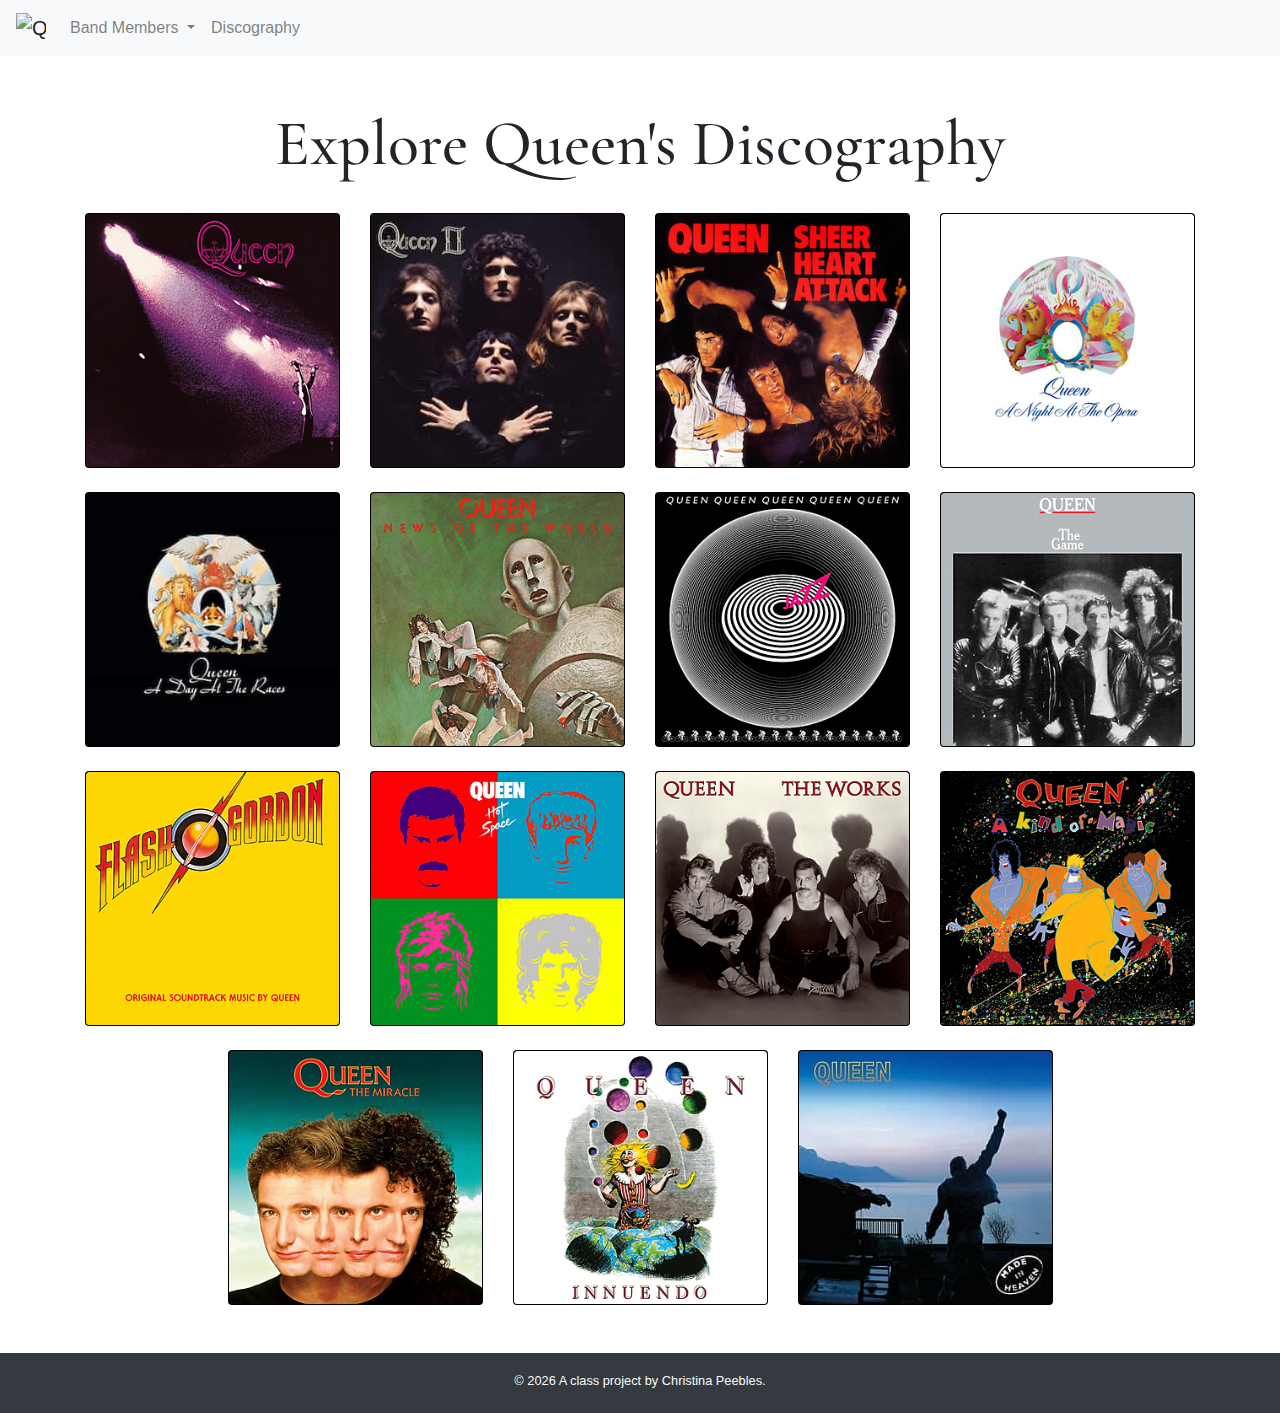
==== commit 2d479c15: "made final style changes" ====
--- a/docs/discography.html
+++ b/docs/discography.html
@@ -12,6 +12,7 @@
     <!-- GOOGLE FONT -->
     <link rel="preconnect" href="https://fonts.gstatic.com">
     <link href="https://fonts.googleapis.com/css2?family=Cinzel:wght@500&display=swap" rel="stylesheet"> 
+    <link href="https://fonts.googleapis.com/css2?family=Cormorant+Garamond:ital,wght@0,600;0,700;1,600;1,700&display=swap" rel="stylesheet"> 
   </head>
   <body>
     <nav class="navbar navbar-expand-lg navbar-light bg-light">
--- a/docs/css/main.css
+++ b/docs/css/main.css
@@ -3,5 +3,5 @@
  * Copyright 2011-2021 The Bootstrap Authors
  * Copyright 2011-2021 Twitter, Inc.
  * Licensed under MIT (https://github.com/twbs/bootstrap/blob/main/LICENSE)
- */:root{--blue:#007bff;--indigo:#6610f2;--purple:#6f42c1;--pink:#e83e8c;--red:#dc3545;--orange:#fd7e14;--yellow:#ffc107;--green:#28a745;--teal:#20c997;--cyan:#17a2b8;--white:#fff;--gray:#6c757d;--gray-dark:#343a40;--primary:#007bff;--secondary:#6c757d;--success:#28a745;--info:#17a2b8;--warning:#ffc107;--danger:#dc3545;--light:#f8f9fa;--dark:#343a40;--breakpoint-xs:0;--breakpoint-sm:576px;--breakpoint-md:768px;--breakpoint-lg:992px;--breakpoint-xl:1200px;--font-family-sans-serif:-apple-system,BlinkMacSystemFont,"Segoe UI",Roboto,"Helvetica Neue",Arial,"Noto Sans","Liberation Sans",sans-serif,"Apple Color Emoji","Segoe UI Emoji","Segoe UI Symbol","Noto Color Emoji";--font-family-monospace:SFMono-Regular,Menlo,Monaco,Consolas,"Liberation Mono","Courier New",monospace}*,:after,:before{box-sizing:border-box}html{font-family:sans-serif;line-height:1.15;-webkit-text-size-adjust:100%;-webkit-tap-highlight-color:rgba(0,0,0,0)}article,aside,figcaption,figure,footer,header,hgroup,main,nav,section{display:block}body{margin:0;font-family:-apple-system,BlinkMacSystemFont,Segoe UI,Roboto,Helvetica Neue,Arial,Noto Sans,Liberation Sans,sans-serif,Apple Color Emoji,Segoe UI Emoji,Segoe UI Symbol,Noto Color Emoji;font-size:1rem;font-weight:400;line-height:1.5;color:#212529;text-align:left;background-color:#fff}[tabindex="-1"]:focus:not(:focus-visible){outline:0!important}hr{box-sizing:content-box;height:0;overflow:visible}h1,h2,h3,h4,h5,h6{margin-top:0;margin-bottom:.5rem}p{margin-top:0;margin-bottom:1rem}abbr[data-original-title],abbr[title]{text-decoration:underline;-webkit-text-decoration:underline dotted;-moz-text-decoration:underline dotted;text-decoration:underline dotted;cursor:help;border-bottom:0;-webkit-text-decoration-skip-ink:none;text-decoration-skip-ink:none}address{font-style:normal;line-height:inherit}address,dl,ol,ul{margin-bottom:1rem}dl,ol,ul{margin-top:0}ol ol,ol ul,ul ol,ul ul{margin-bottom:0}dt{font-weight:700}dd{margin-bottom:.5rem;margin-left:0}blockquote{margin:0 0 1rem}b,strong{font-weight:bolder}small{font-size:80%}sub,sup{position:relative;font-size:75%;line-height:0;vertical-align:baseline}sub{bottom:-.25em}sup{top:-.5em}a{color:#007bff;text-decoration:none;background-color:transparent}a:hover{color:#0056b3;text-decoration:underline}a:not([href]):not([class]){color:inherit;text-decoration:none}a:not([href]):not([class]):hover{color:inherit;text-decoration:none}code,kbd,pre,samp{font-family:SFMono-Regular,Menlo,Monaco,Consolas,Liberation Mono,Courier New,monospace;font-size:1em}pre{margin-top:0;margin-bottom:1rem;overflow:auto;-ms-overflow-style:scrollbar}figure{margin:0 0 1rem}img{border-style:none}img,svg{vertical-align:middle}svg{overflow:hidden}table{border-collapse:collapse}caption{padding-top:.75rem;padding-bottom:.75rem;color:#6c757d;text-align:left;caption-side:bottom}th{text-align:inherit;text-align:-webkit-match-parent}label{display:inline-block;margin-bottom:.5rem}button{border-radius:0}button:focus:not(:focus-visible){outline:0}button,input,optgroup,select,textarea{margin:0;font-family:inherit;font-size:inherit;line-height:inherit}button,input{overflow:visible}button,select{text-transform:none}[role=button]{cursor:pointer}select{word-wrap:normal}[type=button],[type=reset],[type=submit],button{-webkit-appearance:button}[type=button]:not(:disabled),[type=reset]:not(:disabled),[type=submit]:not(:disabled),button:not(:disabled){cursor:pointer}[type=button]::-moz-focus-inner,[type=reset]::-moz-focus-inner,[type=submit]::-moz-focus-inner,button::-moz-focus-inner{padding:0;border-style:none}input[type=checkbox],input[type=radio]{box-sizing:border-box;padding:0}textarea{overflow:auto;resize:vertical}fieldset{min-width:0;padding:0;margin:0;border:0}legend{display:block;width:100%;max-width:100%;padding:0;margin-bottom:.5rem;font-size:1.5rem;line-height:inherit;color:inherit;white-space:normal}progress{vertical-align:baseline}[type=number]::-webkit-inner-spin-button,[type=number]::-webkit-outer-spin-button{height:auto}[type=search]{outline-offset:-2px;-webkit-appearance:none}[type=search]::-webkit-search-decoration{-webkit-appearance:none}::-webkit-file-upload-button{font:inherit;-webkit-appearance:button}output{display:inline-block}summary{display:list-item;cursor:pointer}template{display:none}[hidden]{display:none!important}.h1,.h2,.h3,.h4,.h5,.h6,h1,h2,h3,h4,h5,h6{margin-bottom:.5rem;font-weight:500;line-height:1.2}.h1,h1{font-size:2.5rem}.h2,h2{font-size:2rem}.h3,h3{font-size:1.75rem}.h4,h4{font-size:1.5rem}.h5,h5{font-size:1.25rem}.h6,h6{font-size:1rem}.lead{font-size:1.25rem;font-weight:300}.display-1{font-size:6rem}.display-1,.display-2{font-weight:300;line-height:1.2}.display-2{font-size:5.5rem}.display-3{font-size:4.5rem}.display-3,.display-4{font-weight:300;line-height:1.2}.display-4{font-size:3.5rem}hr{margin-top:1rem;margin-bottom:1rem;border:0;border-top:1px solid rgba(0,0,0,.1)}.small,small{font-size:80%;font-weight:400}.mark,mark{padding:.2em;background-color:#fcf8e3}.list-inline,.list-unstyled{padding-left:0;list-style:none}.list-inline-item{display:inline-block}.list-inline-item:not(:last-child){margin-right:.5rem}.initialism{font-size:90%;text-transform:uppercase}.blockquote{margin-bottom:1rem;font-size:1.25rem}.blockquote-footer{display:block;font-size:80%;color:#6c757d}.blockquote-footer:before{content:"\2014\00A0"}.img-fluid,.img-thumbnail{max-width:100%;height:auto}.img-thumbnail{padding:.25rem;background-color:#fff;border:1px solid #dee2e6;border-radius:.25rem}.figure{display:inline-block}.figure-img{margin-bottom:.5rem;line-height:1}.figure-caption{font-size:90%;color:#6c757d}code{font-size:87.5%;color:#e83e8c;word-wrap:break-word}a>code{color:inherit}kbd{padding:.2rem .4rem;font-size:87.5%;color:#fff;background-color:#212529;border-radius:.2rem}kbd kbd{padding:0;font-size:100%;font-weight:700}pre{display:block;font-size:87.5%;color:#212529}pre code{font-size:inherit;color:inherit;word-break:normal}.pre-scrollable{max-height:340px;overflow-y:scroll}.container,.container-fluid,.container-lg,.container-md,.container-sm,.container-xl{width:100%;padding-right:15px;padding-left:15px;margin-right:auto;margin-left:auto}@media (min-width:576px){.container,.container-sm{max-width:540px}}@media (min-width:768px){.container,.container-md,.container-sm{max-width:720px}}@media (min-width:992px){.container,.container-lg,.container-md,.container-sm{max-width:960px}}@media (min-width:1200px){.container,.container-lg,.container-md,.container-sm,.container-xl{max-width:1140px}}.row{display:-webkit-flex;display:-ms-flexbox;display:flex;-webkit-flex-wrap:wrap;-ms-flex-wrap:wrap;flex-wrap:wrap;margin-right:-15px;margin-left:-15px}.no-gutters{margin-right:0;margin-left:0}.no-gutters>.col,.no-gutters>[class*=col-]{padding-right:0;padding-left:0}.col,.col-1,.col-2,.col-3,.col-4,.col-5,.col-6,.col-7,.col-8,.col-9,.col-10,.col-11,.col-12,.col-auto,.col-lg,.col-lg-1,.col-lg-2,.col-lg-3,.col-lg-4,.col-lg-5,.col-lg-6,.col-lg-7,.col-lg-8,.col-lg-9,.col-lg-10,.col-lg-11,.col-lg-12,.col-lg-auto,.col-md,.col-md-1,.col-md-2,.col-md-3,.col-md-4,.col-md-5,.col-md-6,.col-md-7,.col-md-8,.col-md-9,.col-md-10,.col-md-11,.col-md-12,.col-md-auto,.col-sm,.col-sm-1,.col-sm-2,.col-sm-3,.col-sm-4,.col-sm-5,.col-sm-6,.col-sm-7,.col-sm-8,.col-sm-9,.col-sm-10,.col-sm-11,.col-sm-12,.col-sm-auto,.col-xl,.col-xl-1,.col-xl-2,.col-xl-3,.col-xl-4,.col-xl-5,.col-xl-6,.col-xl-7,.col-xl-8,.col-xl-9,.col-xl-10,.col-xl-11,.col-xl-12,.col-xl-auto{position:relative;width:100%;padding-right:15px;padding-left:15px}.col{-webkit-flex-basis:0;-ms-flex-preferred-size:0;flex-basis:0;-webkit-flex-grow:1;-ms-flex-positive:1;flex-grow:1;max-width:100%}.row-cols-1>*{-webkit-flex:0 0 100%;-ms-flex:0 0 100%;flex:0 0 100%;max-width:100%}.row-cols-2>*{-webkit-flex:0 0 50%;-ms-flex:0 0 50%;flex:0 0 50%;max-width:50%}.row-cols-3>*{-webkit-flex:0 0 33.33333%;-ms-flex:0 0 33.33333%;flex:0 0 33.33333%;max-width:33.33333%}.row-cols-4>*{-webkit-flex:0 0 25%;-ms-flex:0 0 25%;flex:0 0 25%;max-width:25%}.row-cols-5>*{-webkit-flex:0 0 20%;-ms-flex:0 0 20%;flex:0 0 20%;max-width:20%}.row-cols-6>*{-webkit-flex:0 0 16.66667%;-ms-flex:0 0 16.66667%;flex:0 0 16.66667%;max-width:16.66667%}.col-auto{-webkit-flex:0 0 auto;-ms-flex:0 0 auto;flex:0 0 auto;width:auto;max-width:100%}.col-1{-webkit-flex:0 0 8.33333%;-ms-flex:0 0 8.33333%;flex:0 0 8.33333%;max-width:8.33333%}.col-2{-webkit-flex:0 0 16.66667%;-ms-flex:0 0 16.66667%;flex:0 0 16.66667%;max-width:16.66667%}.col-3{-webkit-flex:0 0 25%;-ms-flex:0 0 25%;flex:0 0 25%;max-width:25%}.col-4{-webkit-flex:0 0 33.33333%;-ms-flex:0 0 33.33333%;flex:0 0 33.33333%;max-width:33.33333%}.col-5{-webkit-flex:0 0 41.66667%;-ms-flex:0 0 41.66667%;flex:0 0 41.66667%;max-width:41.66667%}.col-6{-webkit-flex:0 0 50%;-ms-flex:0 0 50%;flex:0 0 50%;max-width:50%}.col-7{-webkit-flex:0 0 58.33333%;-ms-flex:0 0 58.33333%;flex:0 0 58.33333%;max-width:58.33333%}.col-8{-webkit-flex:0 0 66.66667%;-ms-flex:0 0 66.66667%;flex:0 0 66.66667%;max-width:66.66667%}.col-9{-webkit-flex:0 0 75%;-ms-flex:0 0 75%;flex:0 0 75%;max-width:75%}.col-10{-webkit-flex:0 0 83.33333%;-ms-flex:0 0 83.33333%;flex:0 0 83.33333%;max-width:83.33333%}.col-11{-webkit-flex:0 0 91.66667%;-ms-flex:0 0 91.66667%;flex:0 0 91.66667%;max-width:91.66667%}.col-12{-webkit-flex:0 0 100%;-ms-flex:0 0 100%;flex:0 0 100%;max-width:100%}.order-first{-webkit-order:-1;-ms-flex-order:-1;order:-1}.order-last{-webkit-order:13;-ms-flex-order:13;order:13}.order-0{-webkit-order:0;-ms-flex-order:0;order:0}.order-1{-webkit-order:1;-ms-flex-order:1;order:1}.order-2{-webkit-order:2;-ms-flex-order:2;order:2}.order-3{-webkit-order:3;-ms-flex-order:3;order:3}.order-4{-webkit-order:4;-ms-flex-order:4;order:4}.order-5{-webkit-order:5;-ms-flex-order:5;order:5}.order-6{-webkit-order:6;-ms-flex-order:6;order:6}.order-7{-webkit-order:7;-ms-flex-order:7;order:7}.order-8{-webkit-order:8;-ms-flex-order:8;order:8}.order-9{-webkit-order:9;-ms-flex-order:9;order:9}.order-10{-webkit-order:10;-ms-flex-order:10;order:10}.order-11{-webkit-order:11;-ms-flex-order:11;order:11}.order-12{-webkit-order:12;-ms-flex-order:12;order:12}.offset-1{margin-left:8.33333%}.offset-2{margin-left:16.66667%}.offset-3{margin-left:25%}.offset-4{margin-left:33.33333%}.offset-5{margin-left:41.66667%}.offset-6{margin-left:50%}.offset-7{margin-left:58.33333%}.offset-8{margin-left:66.66667%}.offset-9{margin-left:75%}.offset-10{margin-left:83.33333%}.offset-11{margin-left:91.66667%}@media (min-width:576px){.col-sm{-webkit-flex-basis:0;-ms-flex-preferred-size:0;flex-basis:0;-webkit-flex-grow:1;-ms-flex-positive:1;flex-grow:1;max-width:100%}.row-cols-sm-1>*{-webkit-flex:0 0 100%;-ms-flex:0 0 100%;flex:0 0 100%;max-width:100%}.row-cols-sm-2>*{-webkit-flex:0 0 50%;-ms-flex:0 0 50%;flex:0 0 50%;max-width:50%}.row-cols-sm-3>*{-webkit-flex:0 0 33.33333%;-ms-flex:0 0 33.33333%;flex:0 0 33.33333%;max-width:33.33333%}.row-cols-sm-4>*{-webkit-flex:0 0 25%;-ms-flex:0 0 25%;flex:0 0 25%;max-width:25%}.row-cols-sm-5>*{-webkit-flex:0 0 20%;-ms-flex:0 0 20%;flex:0 0 20%;max-width:20%}.row-cols-sm-6>*{-webkit-flex:0 0 16.66667%;-ms-flex:0 0 16.66667%;flex:0 0 16.66667%;max-width:16.66667%}.col-sm-auto{-webkit-flex:0 0 auto;-ms-flex:0 0 auto;flex:0 0 auto;width:auto;max-width:100%}.col-sm-1{-webkit-flex:0 0 8.33333%;-ms-flex:0 0 8.33333%;flex:0 0 8.33333%;max-width:8.33333%}.col-sm-2{-webkit-flex:0 0 16.66667%;-ms-flex:0 0 16.66667%;flex:0 0 16.66667%;max-width:16.66667%}.col-sm-3{-webkit-flex:0 0 25%;-ms-flex:0 0 25%;flex:0 0 25%;max-width:25%}.col-sm-4{-webkit-flex:0 0 33.33333%;-ms-flex:0 0 33.33333%;flex:0 0 33.33333%;max-width:33.33333%}.col-sm-5{-webkit-flex:0 0 41.66667%;-ms-flex:0 0 41.66667%;flex:0 0 41.66667%;max-width:41.66667%}.col-sm-6{-webkit-flex:0 0 50%;-ms-flex:0 0 50%;flex:0 0 50%;max-width:50%}.col-sm-7{-webkit-flex:0 0 58.33333%;-ms-flex:0 0 58.33333%;flex:0 0 58.33333%;max-width:58.33333%}.col-sm-8{-webkit-flex:0 0 66.66667%;-ms-flex:0 0 66.66667%;flex:0 0 66.66667%;max-width:66.66667%}.col-sm-9{-webkit-flex:0 0 75%;-ms-flex:0 0 75%;flex:0 0 75%;max-width:75%}.col-sm-10{-webkit-flex:0 0 83.33333%;-ms-flex:0 0 83.33333%;flex:0 0 83.33333%;max-width:83.33333%}.col-sm-11{-webkit-flex:0 0 91.66667%;-ms-flex:0 0 91.66667%;flex:0 0 91.66667%;max-width:91.66667%}.col-sm-12{-webkit-flex:0 0 100%;-ms-flex:0 0 100%;flex:0 0 100%;max-width:100%}.order-sm-first{-webkit-order:-1;-ms-flex-order:-1;order:-1}.order-sm-last{-webkit-order:13;-ms-flex-order:13;order:13}.order-sm-0{-webkit-order:0;-ms-flex-order:0;order:0}.order-sm-1{-webkit-order:1;-ms-flex-order:1;order:1}.order-sm-2{-webkit-order:2;-ms-flex-order:2;order:2}.order-sm-3{-webkit-order:3;-ms-flex-order:3;order:3}.order-sm-4{-webkit-order:4;-ms-flex-order:4;order:4}.order-sm-5{-webkit-order:5;-ms-flex-order:5;order:5}.order-sm-6{-webkit-order:6;-ms-flex-order:6;order:6}.order-sm-7{-webkit-order:7;-ms-flex-order:7;order:7}.order-sm-8{-webkit-order:8;-ms-flex-order:8;order:8}.order-sm-9{-webkit-order:9;-ms-flex-order:9;order:9}.order-sm-10{-webkit-order:10;-ms-flex-order:10;order:10}.order-sm-11{-webkit-order:11;-ms-flex-order:11;order:11}.order-sm-12{-webkit-order:12;-ms-flex-order:12;order:12}.offset-sm-0{margin-left:0}.offset-sm-1{margin-left:8.33333%}.offset-sm-2{margin-left:16.66667%}.offset-sm-3{margin-left:25%}.offset-sm-4{margin-left:33.33333%}.offset-sm-5{margin-left:41.66667%}.offset-sm-6{margin-left:50%}.offset-sm-7{margin-left:58.33333%}.offset-sm-8{margin-left:66.66667%}.offset-sm-9{margin-left:75%}.offset-sm-10{margin-left:83.33333%}.offset-sm-11{margin-left:91.66667%}}@media (min-width:768px){.col-md{-webkit-flex-basis:0;-ms-flex-preferred-size:0;flex-basis:0;-webkit-flex-grow:1;-ms-flex-positive:1;flex-grow:1;max-width:100%}.row-cols-md-1>*{-webkit-flex:0 0 100%;-ms-flex:0 0 100%;flex:0 0 100%;max-width:100%}.row-cols-md-2>*{-webkit-flex:0 0 50%;-ms-flex:0 0 50%;flex:0 0 50%;max-width:50%}.row-cols-md-3>*{-webkit-flex:0 0 33.33333%;-ms-flex:0 0 33.33333%;flex:0 0 33.33333%;max-width:33.33333%}.row-cols-md-4>*{-webkit-flex:0 0 25%;-ms-flex:0 0 25%;flex:0 0 25%;max-width:25%}.row-cols-md-5>*{-webkit-flex:0 0 20%;-ms-flex:0 0 20%;flex:0 0 20%;max-width:20%}.row-cols-md-6>*{-webkit-flex:0 0 16.66667%;-ms-flex:0 0 16.66667%;flex:0 0 16.66667%;max-width:16.66667%}.col-md-auto{-webkit-flex:0 0 auto;-ms-flex:0 0 auto;flex:0 0 auto;width:auto;max-width:100%}.col-md-1{-webkit-flex:0 0 8.33333%;-ms-flex:0 0 8.33333%;flex:0 0 8.33333%;max-width:8.33333%}.col-md-2{-webkit-flex:0 0 16.66667%;-ms-flex:0 0 16.66667%;flex:0 0 16.66667%;max-width:16.66667%}.col-md-3{-webkit-flex:0 0 25%;-ms-flex:0 0 25%;flex:0 0 25%;max-width:25%}.col-md-4{-webkit-flex:0 0 33.33333%;-ms-flex:0 0 33.33333%;flex:0 0 33.33333%;max-width:33.33333%}.col-md-5{-webkit-flex:0 0 41.66667%;-ms-flex:0 0 41.66667%;flex:0 0 41.66667%;max-width:41.66667%}.col-md-6{-webkit-flex:0 0 50%;-ms-flex:0 0 50%;flex:0 0 50%;max-width:50%}.col-md-7{-webkit-flex:0 0 58.33333%;-ms-flex:0 0 58.33333%;flex:0 0 58.33333%;max-width:58.33333%}.col-md-8{-webkit-flex:0 0 66.66667%;-ms-flex:0 0 66.66667%;flex:0 0 66.66667%;max-width:66.66667%}.col-md-9{-webkit-flex:0 0 75%;-ms-flex:0 0 75%;flex:0 0 75%;max-width:75%}.col-md-10{-webkit-flex:0 0 83.33333%;-ms-flex:0 0 83.33333%;flex:0 0 83.33333%;max-width:83.33333%}.col-md-11{-webkit-flex:0 0 91.66667%;-ms-flex:0 0 91.66667%;flex:0 0 91.66667%;max-width:91.66667%}.col-md-12{-webkit-flex:0 0 100%;-ms-flex:0 0 100%;flex:0 0 100%;max-width:100%}.order-md-first{-webkit-order:-1;-ms-flex-order:-1;order:-1}.order-md-last{-webkit-order:13;-ms-flex-order:13;order:13}.order-md-0{-webkit-order:0;-ms-flex-order:0;order:0}.order-md-1{-webkit-order:1;-ms-flex-order:1;order:1}.order-md-2{-webkit-order:2;-ms-flex-order:2;order:2}.order-md-3{-webkit-order:3;-ms-flex-order:3;order:3}.order-md-4{-webkit-order:4;-ms-flex-order:4;order:4}.order-md-5{-webkit-order:5;-ms-flex-order:5;order:5}.order-md-6{-webkit-order:6;-ms-flex-order:6;order:6}.order-md-7{-webkit-order:7;-ms-flex-order:7;order:7}.order-md-8{-webkit-order:8;-ms-flex-order:8;order:8}.order-md-9{-webkit-order:9;-ms-flex-order:9;order:9}.order-md-10{-webkit-order:10;-ms-flex-order:10;order:10}.order-md-11{-webkit-order:11;-ms-flex-order:11;order:11}.order-md-12{-webkit-order:12;-ms-flex-order:12;order:12}.offset-md-0{margin-left:0}.offset-md-1{margin-left:8.33333%}.offset-md-2{margin-left:16.66667%}.offset-md-3{margin-left:25%}.offset-md-4{margin-left:33.33333%}.offset-md-5{margin-left:41.66667%}.offset-md-6{margin-left:50%}.offset-md-7{margin-left:58.33333%}.offset-md-8{margin-left:66.66667%}.offset-md-9{margin-left:75%}.offset-md-10{margin-left:83.33333%}.offset-md-11{margin-left:91.66667%}}@media (min-width:992px){.col-lg{-webkit-flex-basis:0;-ms-flex-preferred-size:0;flex-basis:0;-webkit-flex-grow:1;-ms-flex-positive:1;flex-grow:1;max-width:100%}.row-cols-lg-1>*{-webkit-flex:0 0 100%;-ms-flex:0 0 100%;flex:0 0 100%;max-width:100%}.row-cols-lg-2>*{-webkit-flex:0 0 50%;-ms-flex:0 0 50%;flex:0 0 50%;max-width:50%}.row-cols-lg-3>*{-webkit-flex:0 0 33.33333%;-ms-flex:0 0 33.33333%;flex:0 0 33.33333%;max-width:33.33333%}.row-cols-lg-4>*{-webkit-flex:0 0 25%;-ms-flex:0 0 25%;flex:0 0 25%;max-width:25%}.row-cols-lg-5>*{-webkit-flex:0 0 20%;-ms-flex:0 0 20%;flex:0 0 20%;max-width:20%}.row-cols-lg-6>*{-webkit-flex:0 0 16.66667%;-ms-flex:0 0 16.66667%;flex:0 0 16.66667%;max-width:16.66667%}.col-lg-auto{-webkit-flex:0 0 auto;-ms-flex:0 0 auto;flex:0 0 auto;width:auto;max-width:100%}.col-lg-1{-webkit-flex:0 0 8.33333%;-ms-flex:0 0 8.33333%;flex:0 0 8.33333%;max-width:8.33333%}.col-lg-2{-webkit-flex:0 0 16.66667%;-ms-flex:0 0 16.66667%;flex:0 0 16.66667%;max-width:16.66667%}.col-lg-3{-webkit-flex:0 0 25%;-ms-flex:0 0 25%;flex:0 0 25%;max-width:25%}.col-lg-4{-webkit-flex:0 0 33.33333%;-ms-flex:0 0 33.33333%;flex:0 0 33.33333%;max-width:33.33333%}.col-lg-5{-webkit-flex:0 0 41.66667%;-ms-flex:0 0 41.66667%;flex:0 0 41.66667%;max-width:41.66667%}.col-lg-6{-webkit-flex:0 0 50%;-ms-flex:0 0 50%;flex:0 0 50%;max-width:50%}.col-lg-7{-webkit-flex:0 0 58.33333%;-ms-flex:0 0 58.33333%;flex:0 0 58.33333%;max-width:58.33333%}.col-lg-8{-webkit-flex:0 0 66.66667%;-ms-flex:0 0 66.66667%;flex:0 0 66.66667%;max-width:66.66667%}.col-lg-9{-webkit-flex:0 0 75%;-ms-flex:0 0 75%;flex:0 0 75%;max-width:75%}.col-lg-10{-webkit-flex:0 0 83.33333%;-ms-flex:0 0 83.33333%;flex:0 0 83.33333%;max-width:83.33333%}.col-lg-11{-webkit-flex:0 0 91.66667%;-ms-flex:0 0 91.66667%;flex:0 0 91.66667%;max-width:91.66667%}.col-lg-12{-webkit-flex:0 0 100%;-ms-flex:0 0 100%;flex:0 0 100%;max-width:100%}.order-lg-first{-webkit-order:-1;-ms-flex-order:-1;order:-1}.order-lg-last{-webkit-order:13;-ms-flex-order:13;order:13}.order-lg-0{-webkit-order:0;-ms-flex-order:0;order:0}.order-lg-1{-webkit-order:1;-ms-flex-order:1;order:1}.order-lg-2{-webkit-order:2;-ms-flex-order:2;order:2}.order-lg-3{-webkit-order:3;-ms-flex-order:3;order:3}.order-lg-4{-webkit-order:4;-ms-flex-order:4;order:4}.order-lg-5{-webkit-order:5;-ms-flex-order:5;order:5}.order-lg-6{-webkit-order:6;-ms-flex-order:6;order:6}.order-lg-7{-webkit-order:7;-ms-flex-order:7;order:7}.order-lg-8{-webkit-order:8;-ms-flex-order:8;order:8}.order-lg-9{-webkit-order:9;-ms-flex-order:9;order:9}.order-lg-10{-webkit-order:10;-ms-flex-order:10;order:10}.order-lg-11{-webkit-order:11;-ms-flex-order:11;order:11}.order-lg-12{-webkit-order:12;-ms-flex-order:12;order:12}.offset-lg-0{margin-left:0}.offset-lg-1{margin-left:8.33333%}.offset-lg-2{margin-left:16.66667%}.offset-lg-3{margin-left:25%}.offset-lg-4{margin-left:33.33333%}.offset-lg-5{margin-left:41.66667%}.offset-lg-6{margin-left:50%}.offset-lg-7{margin-left:58.33333%}.offset-lg-8{margin-left:66.66667%}.offset-lg-9{margin-left:75%}.offset-lg-10{margin-left:83.33333%}.offset-lg-11{margin-left:91.66667%}}@media (min-width:1200px){.col-xl{-webkit-flex-basis:0;-ms-flex-preferred-size:0;flex-basis:0;-webkit-flex-grow:1;-ms-flex-positive:1;flex-grow:1;max-width:100%}.row-cols-xl-1>*{-webkit-flex:0 0 100%;-ms-flex:0 0 100%;flex:0 0 100%;max-width:100%}.row-cols-xl-2>*{-webkit-flex:0 0 50%;-ms-flex:0 0 50%;flex:0 0 50%;max-width:50%}.row-cols-xl-3>*{-webkit-flex:0 0 33.33333%;-ms-flex:0 0 33.33333%;flex:0 0 33.33333%;max-width:33.33333%}.row-cols-xl-4>*{-webkit-flex:0 0 25%;-ms-flex:0 0 25%;flex:0 0 25%;max-width:25%}.row-cols-xl-5>*{-webkit-flex:0 0 20%;-ms-flex:0 0 20%;flex:0 0 20%;max-width:20%}.row-cols-xl-6>*{-webkit-flex:0 0 16.66667%;-ms-flex:0 0 16.66667%;flex:0 0 16.66667%;max-width:16.66667%}.col-xl-auto{-webkit-flex:0 0 auto;-ms-flex:0 0 auto;flex:0 0 auto;width:auto;max-width:100%}.col-xl-1{-webkit-flex:0 0 8.33333%;-ms-flex:0 0 8.33333%;flex:0 0 8.33333%;max-width:8.33333%}.col-xl-2{-webkit-flex:0 0 16.66667%;-ms-flex:0 0 16.66667%;flex:0 0 16.66667%;max-width:16.66667%}.col-xl-3{-webkit-flex:0 0 25%;-ms-flex:0 0 25%;flex:0 0 25%;max-width:25%}.col-xl-4{-webkit-flex:0 0 33.33333%;-ms-flex:0 0 33.33333%;flex:0 0 33.33333%;max-width:33.33333%}.col-xl-5{-webkit-flex:0 0 41.66667%;-ms-flex:0 0 41.66667%;flex:0 0 41.66667%;max-width:41.66667%}.col-xl-6{-webkit-flex:0 0 50%;-ms-flex:0 0 50%;flex:0 0 50%;max-width:50%}.col-xl-7{-webkit-flex:0 0 58.33333%;-ms-flex:0 0 58.33333%;flex:0 0 58.33333%;max-width:58.33333%}.col-xl-8{-webkit-flex:0 0 66.66667%;-ms-flex:0 0 66.66667%;flex:0 0 66.66667%;max-width:66.66667%}.col-xl-9{-webkit-flex:0 0 75%;-ms-flex:0 0 75%;flex:0 0 75%;max-width:75%}.col-xl-10{-webkit-flex:0 0 83.33333%;-ms-flex:0 0 83.33333%;flex:0 0 83.33333%;max-width:83.33333%}.col-xl-11{-webkit-flex:0 0 91.66667%;-ms-flex:0 0 91.66667%;flex:0 0 91.66667%;max-width:91.66667%}.col-xl-12{-webkit-flex:0 0 100%;-ms-flex:0 0 100%;flex:0 0 100%;max-width:100%}.order-xl-first{-webkit-order:-1;-ms-flex-order:-1;order:-1}.order-xl-last{-webkit-order:13;-ms-flex-order:13;order:13}.order-xl-0{-webkit-order:0;-ms-flex-order:0;order:0}.order-xl-1{-webkit-order:1;-ms-flex-order:1;order:1}.order-xl-2{-webkit-order:2;-ms-flex-order:2;order:2}.order-xl-3{-webkit-order:3;-ms-flex-order:3;order:3}.order-xl-4{-webkit-order:4;-ms-flex-order:4;order:4}.order-xl-5{-webkit-order:5;-ms-flex-order:5;order:5}.order-xl-6{-webkit-order:6;-ms-flex-order:6;order:6}.order-xl-7{-webkit-order:7;-ms-flex-order:7;order:7}.order-xl-8{-webkit-order:8;-ms-flex-order:8;order:8}.order-xl-9{-webkit-order:9;-ms-flex-order:9;order:9}.order-xl-10{-webkit-order:10;-ms-flex-order:10;order:10}.order-xl-11{-webkit-order:11;-ms-flex-order:11;order:11}.order-xl-12{-webkit-order:12;-ms-flex-order:12;order:12}.offset-xl-0{margin-left:0}.offset-xl-1{margin-left:8.33333%}.offset-xl-2{margin-left:16.66667%}.offset-xl-3{margin-left:25%}.offset-xl-4{margin-left:33.33333%}.offset-xl-5{margin-left:41.66667%}.offset-xl-6{margin-left:50%}.offset-xl-7{margin-left:58.33333%}.offset-xl-8{margin-left:66.66667%}.offset-xl-9{margin-left:75%}.offset-xl-10{margin-left:83.33333%}.offset-xl-11{margin-left:91.66667%}}.table{width:100%;margin-bottom:1rem;color:#212529}.table td,.table th{padding:.75rem;vertical-align:top;border-top:1px solid #dee2e6}.table thead th{vertical-align:bottom;border-bottom:2px solid #dee2e6}.table tbody+tbody{border-top:2px solid #dee2e6}.table-sm td,.table-sm th{padding:.3rem}.table-bordered,.table-bordered td,.table-bordered th{border:1px solid #dee2e6}.table-bordered thead td,.table-bordered thead th{border-bottom-width:2px}.table-borderless tbody+tbody,.table-borderless td,.table-borderless th,.table-borderless thead th{border:0}.table-striped tbody tr:nth-of-type(odd){background-color:rgba(0,0,0,.05)}.table-hover tbody tr:hover{color:#212529;background-color:rgba(0,0,0,.075)}.table-primary,.table-primary>td,.table-primary>th{background-color:#b8daff}.table-primary tbody+tbody,.table-primary td,.table-primary th,.table-primary thead th{border-color:#7abaff}.table-hover .table-primary:hover{background-color:#9fcdff}.table-hover .table-primary:hover>td,.table-hover .table-primary:hover>th{background-color:#9fcdff}.table-secondary,.table-secondary>td,.table-secondary>th{background-color:#d6d8db}.table-secondary tbody+tbody,.table-secondary td,.table-secondary th,.table-secondary thead th{border-color:#b3b7bb}.table-hover .table-secondary:hover{background-color:#c8cbcf}.table-hover .table-secondary:hover>td,.table-hover .table-secondary:hover>th{background-color:#c8cbcf}.table-success,.table-success>td,.table-success>th{background-color:#c3e6cb}.table-success tbody+tbody,.table-success td,.table-success th,.table-success thead th{border-color:#8fd19e}.table-hover .table-success:hover{background-color:#b1dfbb}.table-hover .table-success:hover>td,.table-hover .table-success:hover>th{background-color:#b1dfbb}.table-info,.table-info>td,.table-info>th{background-color:#bee5eb}.table-info tbody+tbody,.table-info td,.table-info th,.table-info thead th{border-color:#86cfda}.table-hover .table-info:hover{background-color:#abdde5}.table-hover .table-info:hover>td,.table-hover .table-info:hover>th{background-color:#abdde5}.table-warning,.table-warning>td,.table-warning>th{background-color:#ffeeba}.table-warning tbody+tbody,.table-warning td,.table-warning th,.table-warning thead th{border-color:#ffdf7e}.table-hover .table-warning:hover{background-color:#ffe8a1}.table-hover .table-warning:hover>td,.table-hover .table-warning:hover>th{background-color:#ffe8a1}.table-danger,.table-danger>td,.table-danger>th{background-color:#f5c6cb}.table-danger tbody+tbody,.table-danger td,.table-danger th,.table-danger thead th{border-color:#ed969e}.table-hover .table-danger:hover{background-color:#f1b0b7}.table-hover .table-danger:hover>td,.table-hover .table-danger:hover>th{background-color:#f1b0b7}.table-light,.table-light>td,.table-light>th{background-color:#fdfdfe}.table-light tbody+tbody,.table-light td,.table-light th,.table-light thead th{border-color:#fbfcfc}.table-hover .table-light:hover{background-color:#ececf6}.table-hover .table-light:hover>td,.table-hover .table-light:hover>th{background-color:#ececf6}.table-dark,.table-dark>td,.table-dark>th{background-color:#c6c8ca}.table-dark tbody+tbody,.table-dark td,.table-dark th,.table-dark thead th{border-color:#95999c}.table-hover .table-dark:hover{background-color:#b9bbbe}.table-hover .table-dark:hover>td,.table-hover .table-dark:hover>th{background-color:#b9bbbe}.table-active,.table-active>td,.table-active>th{background-color:rgba(0,0,0,.075)}.table-hover .table-active:hover{background-color:rgba(0,0,0,.075)}.table-hover .table-active:hover>td,.table-hover .table-active:hover>th{background-color:rgba(0,0,0,.075)}.table .thead-dark th{color:#fff;background-color:#343a40;border-color:#454d55}.table .thead-light th{color:#495057;background-color:#e9ecef;border-color:#dee2e6}.table-dark{color:#fff;background-color:#343a40}.table-dark td,.table-dark th,.table-dark thead th{border-color:#454d55}.table-dark.table-bordered{border:0}.table-dark.table-striped tbody tr:nth-of-type(odd){background-color:hsla(0,0%,100%,.05)}.table-dark.table-hover tbody tr:hover{color:#fff;background-color:hsla(0,0%,100%,.075)}@media (max-width:575.98px){.table-responsive-sm{display:block;width:100%;overflow-x:auto;-webkit-overflow-scrolling:touch}.table-responsive-sm>.table-bordered{border:0}}@media (max-width:767.98px){.table-responsive-md{display:block;width:100%;overflow-x:auto;-webkit-overflow-scrolling:touch}.table-responsive-md>.table-bordered{border:0}}@media (max-width:991.98px){.table-responsive-lg{display:block;width:100%;overflow-x:auto;-webkit-overflow-scrolling:touch}.table-responsive-lg>.table-bordered{border:0}}@media (max-width:1199.98px){.table-responsive-xl{display:block;width:100%;overflow-x:auto;-webkit-overflow-scrolling:touch}.table-responsive-xl>.table-bordered{border:0}}.table-responsive{display:block;width:100%;overflow-x:auto;-webkit-overflow-scrolling:touch}.table-responsive>.table-bordered{border:0}.form-control{display:block;width:100%;height:calc(1.5em + .75rem + 2px);padding:.375rem .75rem;font-size:1rem;font-weight:400;line-height:1.5;color:#495057;background-color:#fff;background-clip:padding-box;border:1px solid #ced4da;border-radius:.25rem;transition:border-color .15s ease-in-out,box-shadow .15s ease-in-out}@media (prefers-reduced-motion:reduce){.form-control{transition:none}}.form-control::-ms-expand{background-color:transparent;border:0}.form-control:-moz-focusring{color:transparent;text-shadow:0 0 0 #495057}.form-control:focus{color:#495057;background-color:#fff;border-color:#80bdff;outline:0;box-shadow:0 0 0 .2rem rgba(0,123,255,.25)}.form-control::-webkit-input-placeholder{color:#6c757d;opacity:1}.form-control::-moz-placeholder{color:#6c757d;opacity:1}.form-control:-ms-input-placeholder{color:#6c757d;opacity:1}.form-control::-ms-input-placeholder{color:#6c757d;opacity:1}.form-control::placeholder{color:#6c757d;opacity:1}.form-control:disabled,.form-control[readonly]{background-color:#e9ecef;opacity:1}input[type=date].form-control,input[type=datetime-local].form-control,input[type=month].form-control,input[type=time].form-control{-webkit-appearance:none;-moz-appearance:none;appearance:none}select.form-control:focus::-ms-value{color:#495057;background-color:#fff}.form-control-file,.form-control-range{display:block;width:100%}.col-form-label{padding-top:calc(.375rem + 1px);padding-bottom:calc(.375rem + 1px);margin-bottom:0;font-size:inherit;line-height:1.5}.col-form-label-lg{padding-top:calc(.5rem + 1px);padding-bottom:calc(.5rem + 1px);font-size:1.25rem;line-height:1.5}.col-form-label-sm{padding-top:calc(.25rem + 1px);padding-bottom:calc(.25rem + 1px);font-size:.875rem;line-height:1.5}.form-control-plaintext{display:block;width:100%;padding:.375rem 0;margin-bottom:0;font-size:1rem;line-height:1.5;color:#212529;background-color:transparent;border:solid transparent;border-width:1px 0}.form-control-plaintext.form-control-lg,.form-control-plaintext.form-control-sm{padding-right:0;padding-left:0}.form-control-sm{height:calc(1.5em + .5rem + 2px);padding:.25rem .5rem;font-size:.875rem;line-height:1.5;border-radius:.2rem}.form-control-lg{height:calc(1.5em + 1rem + 2px);padding:.5rem 1rem;font-size:1.25rem;line-height:1.5;border-radius:.3rem}select.form-control[multiple],select.form-control[size]{height:auto}textarea.form-control{height:auto}.form-group{margin-bottom:1rem}.form-text{display:block;margin-top:.25rem}.form-row{display:-webkit-flex;display:-ms-flexbox;display:flex;-webkit-flex-wrap:wrap;-ms-flex-wrap:wrap;flex-wrap:wrap;margin-right:-5px;margin-left:-5px}.form-row>.col,.form-row>[class*=col-]{padding-right:5px;padding-left:5px}.form-check{position:relative;display:block;padding-left:1.25rem}.form-check-input{position:absolute;margin-top:.3rem;margin-left:-1.25rem}.form-check-input:disabled~.form-check-label,.form-check-input[disabled]~.form-check-label{color:#6c757d}.form-check-label{margin-bottom:0}.form-check-inline{display:-webkit-inline-flex;display:-ms-inline-flexbox;display:inline-flex;-webkit-align-items:center;-ms-flex-align:center;align-items:center;padding-left:0;margin-right:.75rem}.form-check-inline .form-check-input{position:static;margin-top:0;margin-right:.3125rem;margin-left:0}.valid-feedback{display:none;width:100%;margin-top:.25rem;font-size:80%;color:#28a745}.valid-tooltip{position:absolute;top:100%;left:0;z-index:5;display:none;max-width:100%;padding:.25rem .5rem;margin-top:.1rem;font-size:.875rem;line-height:1.5;color:#fff;background-color:rgba(40,167,69,.9);border-radius:.25rem}.form-row>.col>.valid-tooltip,.form-row>[class*=col-]>.valid-tooltip{left:5px}.is-valid~.valid-feedback,.is-valid~.valid-tooltip,.was-validated :valid~.valid-feedback,.was-validated :valid~.valid-tooltip{display:block}.form-control.is-valid,.was-validated .form-control:valid{border-color:#28a745;padding-right:calc(1.5em + .75rem);background-image:url("data:image/svg+xml;charset=utf-8,%3Csvg xmlns='http://www.w3.org/2000/svg' width='8' height='8'%3E%3Cpath fill='%2328a745' d='M2.3 6.73L.6 4.53c-.4-1.04.46-1.4 1.1-.8l1.1 1.4 3.4-3.8c.6-.63 1.6-.27 1.2.7l-4 4.6c-.43.5-.8.4-1.1.1z'/%3E%3C/svg%3E");background-repeat:no-repeat;background-position:right calc(.375em + .1875rem) center;background-size:calc(.75em + .375rem) calc(.75em + .375rem)}.form-control.is-valid:focus,.was-validated .form-control:valid:focus{border-color:#28a745;box-shadow:0 0 0 .2rem rgba(40,167,69,.25)}.was-validated textarea.form-control:valid,textarea.form-control.is-valid{padding-right:calc(1.5em + .75rem);background-position:top calc(.375em + .1875rem) right calc(.375em + .1875rem)}.custom-select.is-valid,.was-validated .custom-select:valid{border-color:#28a745;padding-right:calc(.75em + 2.3125rem);background:url("data:image/svg+xml;charset=utf-8,%3Csvg xmlns='http://www.w3.org/2000/svg' width='4' height='5'%3E%3Cpath fill='%23343a40' d='M2 0L0 2h4zm0 5L0 3h4z'/%3E%3C/svg%3E") right .75rem center/8px 10px no-repeat,#fff url("data:image/svg+xml;charset=utf-8,%3Csvg xmlns='http://www.w3.org/2000/svg' width='8' height='8'%3E%3Cpath fill='%2328a745' d='M2.3 6.73L.6 4.53c-.4-1.04.46-1.4 1.1-.8l1.1 1.4 3.4-3.8c.6-.63 1.6-.27 1.2.7l-4 4.6c-.43.5-.8.4-1.1.1z'/%3E%3C/svg%3E") center right 1.75rem/calc(.75em + .375rem) calc(.75em + .375rem) no-repeat}.custom-select.is-valid:focus,.was-validated .custom-select:valid:focus{border-color:#28a745;box-shadow:0 0 0 .2rem rgba(40,167,69,.25)}.form-check-input.is-valid~.form-check-label,.was-validated .form-check-input:valid~.form-check-label{color:#28a745}.form-check-input.is-valid~.valid-feedback,.form-check-input.is-valid~.valid-tooltip,.was-validated .form-check-input:valid~.valid-feedback,.was-validated .form-check-input:valid~.valid-tooltip{display:block}.custom-control-input.is-valid~.custom-control-label,.was-validated .custom-control-input:valid~.custom-control-label{color:#28a745}.custom-control-input.is-valid~.custom-control-label:before,.was-validated .custom-control-input:valid~.custom-control-label:before{border-color:#28a745}.custom-control-input.is-valid:checked~.custom-control-label:before,.was-validated .custom-control-input:valid:checked~.custom-control-label:before{border-color:#34ce57;background-color:#34ce57}.custom-control-input.is-valid:focus~.custom-control-label:before,.was-validated .custom-control-input:valid:focus~.custom-control-label:before{box-shadow:0 0 0 .2rem rgba(40,167,69,.25)}.custom-control-input.is-valid:focus:not(:checked)~.custom-control-label:before,.was-validated .custom-control-input:valid:focus:not(:checked)~.custom-control-label:before{border-color:#28a745}.custom-file-input.is-valid~.custom-file-label,.was-validated .custom-file-input:valid~.custom-file-label{border-color:#28a745}.custom-file-input.is-valid:focus~.custom-file-label,.was-validated .custom-file-input:valid:focus~.custom-file-label{border-color:#28a745;box-shadow:0 0 0 .2rem rgba(40,167,69,.25)}.invalid-feedback{display:none;width:100%;margin-top:.25rem;font-size:80%;color:#dc3545}.invalid-tooltip{position:absolute;top:100%;left:0;z-index:5;display:none;max-width:100%;padding:.25rem .5rem;margin-top:.1rem;font-size:.875rem;line-height:1.5;color:#fff;background-color:rgba(220,53,69,.9);border-radius:.25rem}.form-row>.col>.invalid-tooltip,.form-row>[class*=col-]>.invalid-tooltip{left:5px}.is-invalid~.invalid-feedback,.is-invalid~.invalid-tooltip,.was-validated :invalid~.invalid-feedback,.was-validated :invalid~.invalid-tooltip{display:block}.form-control.is-invalid,.was-validated .form-control:invalid{border-color:#dc3545;padding-right:calc(1.5em + .75rem);background-image:url("data:image/svg+xml;charset=utf-8,%3Csvg xmlns='http://www.w3.org/2000/svg' width='12' height='12' fill='none' stroke='%23dc3545'%3E%3Ccircle cx='6' cy='6' r='4.5'/%3E%3Cpath stroke-linejoin='round' d='M5.8 3.6h.4L6 6.5z'/%3E%3Ccircle cx='6' cy='8.2' r='.6' fill='%23dc3545' stroke='none'/%3E%3C/svg%3E");background-repeat:no-repeat;background-position:right calc(.375em + .1875rem) center;background-size:calc(.75em + .375rem) calc(.75em + .375rem)}.form-control.is-invalid:focus,.was-validated .form-control:invalid:focus{border-color:#dc3545;box-shadow:0 0 0 .2rem rgba(220,53,69,.25)}.was-validated textarea.form-control:invalid,textarea.form-control.is-invalid{padding-right:calc(1.5em + .75rem);background-position:top calc(.375em + .1875rem) right calc(.375em + .1875rem)}.custom-select.is-invalid,.was-validated .custom-select:invalid{border-color:#dc3545;padding-right:calc(.75em + 2.3125rem);background:url("data:image/svg+xml;charset=utf-8,%3Csvg xmlns='http://www.w3.org/2000/svg' width='4' height='5'%3E%3Cpath fill='%23343a40' d='M2 0L0 2h4zm0 5L0 3h4z'/%3E%3C/svg%3E") right .75rem center/8px 10px no-repeat,#fff url("data:image/svg+xml;charset=utf-8,%3Csvg xmlns='http://www.w3.org/2000/svg' width='12' height='12' fill='none' stroke='%23dc3545'%3E%3Ccircle cx='6' cy='6' r='4.5'/%3E%3Cpath stroke-linejoin='round' d='M5.8 3.6h.4L6 6.5z'/%3E%3Ccircle cx='6' cy='8.2' r='.6' fill='%23dc3545' stroke='none'/%3E%3C/svg%3E") center right 1.75rem/calc(.75em + .375rem) calc(.75em + .375rem) no-repeat}.custom-select.is-invalid:focus,.was-validated .custom-select:invalid:focus{border-color:#dc3545;box-shadow:0 0 0 .2rem rgba(220,53,69,.25)}.form-check-input.is-invalid~.form-check-label,.was-validated .form-check-input:invalid~.form-check-label{color:#dc3545}.form-check-input.is-invalid~.invalid-feedback,.form-check-input.is-invalid~.invalid-tooltip,.was-validated .form-check-input:invalid~.invalid-feedback,.was-validated .form-check-input:invalid~.invalid-tooltip{display:block}.custom-control-input.is-invalid~.custom-control-label,.was-validated .custom-control-input:invalid~.custom-control-label{color:#dc3545}.custom-control-input.is-invalid~.custom-control-label:before,.was-validated .custom-control-input:invalid~.custom-control-label:before{border-color:#dc3545}.custom-control-input.is-invalid:checked~.custom-control-label:before,.was-validated .custom-control-input:invalid:checked~.custom-control-label:before{border-color:#e4606d;background-color:#e4606d}.custom-control-input.is-invalid:focus~.custom-control-label:before,.was-validated .custom-control-input:invalid:focus~.custom-control-label:before{box-shadow:0 0 0 .2rem rgba(220,53,69,.25)}.custom-control-input.is-invalid:focus:not(:checked)~.custom-control-label:before,.was-validated .custom-control-input:invalid:focus:not(:checked)~.custom-control-label:before{border-color:#dc3545}.custom-file-input.is-invalid~.custom-file-label,.was-validated .custom-file-input:invalid~.custom-file-label{border-color:#dc3545}.custom-file-input.is-invalid:focus~.custom-file-label,.was-validated .custom-file-input:invalid:focus~.custom-file-label{border-color:#dc3545;box-shadow:0 0 0 .2rem rgba(220,53,69,.25)}.form-inline{display:-webkit-flex;display:-ms-flexbox;display:flex;-webkit-flex-flow:row wrap;-ms-flex-flow:row wrap;flex-flow:row wrap;-webkit-align-items:center;-ms-flex-align:center;align-items:center}.form-inline .form-check{width:100%}@media (min-width:576px){.form-inline label{-ms-flex-align:center;-webkit-justify-content:center;-ms-flex-pack:center;justify-content:center}.form-inline .form-group,.form-inline label{display:-webkit-flex;display:-ms-flexbox;display:flex;-webkit-align-items:center;align-items:center;margin-bottom:0}.form-inline .form-group{-webkit-flex:0 0 auto;-ms-flex:0 0 auto;flex:0 0 auto;-webkit-flex-flow:row wrap;-ms-flex-flow:row wrap;flex-flow:row wrap;-ms-flex-align:center}.form-inline .form-control{display:inline-block;width:auto;vertical-align:middle}.form-inline .form-control-plaintext{display:inline-block}.form-inline .custom-select,.form-inline .input-group{width:auto}.form-inline .form-check{display:-webkit-flex;display:-ms-flexbox;display:flex;-webkit-align-items:center;-ms-flex-align:center;align-items:center;-webkit-justify-content:center;-ms-flex-pack:center;justify-content:center;width:auto;padding-left:0}.form-inline .form-check-input{position:relative;-webkit-flex-shrink:0;-ms-flex-negative:0;flex-shrink:0;margin-top:0;margin-right:.25rem;margin-left:0}.form-inline .custom-control{-webkit-align-items:center;-ms-flex-align:center;align-items:center;-webkit-justify-content:center;-ms-flex-pack:center;justify-content:center}.form-inline .custom-control-label{margin-bottom:0}}.btn{display:inline-block;font-weight:400;color:#212529;text-align:center;vertical-align:middle;-webkit-user-select:none;-moz-user-select:none;-ms-user-select:none;user-select:none;background-color:transparent;border:1px solid transparent;padding:.375rem .75rem;font-size:1rem;line-height:1.5;border-radius:.25rem;transition:color .15s ease-in-out,background-color .15s ease-in-out,border-color .15s ease-in-out,box-shadow .15s ease-in-out}@media (prefers-reduced-motion:reduce){.btn{transition:none}}.btn:hover{color:#212529;text-decoration:none}.btn.focus,.btn:focus{outline:0;box-shadow:0 0 0 .2rem rgba(0,123,255,.25)}.btn.disabled,.btn:disabled{opacity:.65}.btn:not(:disabled):not(.disabled){cursor:pointer}a.btn.disabled,fieldset:disabled a.btn{pointer-events:none}.btn-primary{color:#fff;background-color:#007bff;border-color:#007bff}.btn-primary:hover{color:#fff;background-color:#0069d9;border-color:#0062cc}.btn-primary.focus,.btn-primary:focus{color:#fff;background-color:#0069d9;border-color:#0062cc;box-shadow:0 0 0 .2rem rgba(38,143,255,.5)}.btn-primary.disabled,.btn-primary:disabled{color:#fff;background-color:#007bff;border-color:#007bff}.btn-primary:not(:disabled):not(.disabled).active,.btn-primary:not(:disabled):not(.disabled):active,.show>.btn-primary.dropdown-toggle{color:#fff;background-color:#0062cc;border-color:#005cbf}.btn-primary:not(:disabled):not(.disabled).active:focus,.btn-primary:not(:disabled):not(.disabled):active:focus,.show>.btn-primary.dropdown-toggle:focus{box-shadow:0 0 0 .2rem rgba(38,143,255,.5)}.btn-secondary{color:#fff;background-color:#6c757d;border-color:#6c757d}.btn-secondary:hover{color:#fff;background-color:#5a6268;border-color:#545b62}.btn-secondary.focus,.btn-secondary:focus{color:#fff;background-color:#5a6268;border-color:#545b62;box-shadow:0 0 0 .2rem rgba(130,138,145,.5)}.btn-secondary.disabled,.btn-secondary:disabled{color:#fff;background-color:#6c757d;border-color:#6c757d}.btn-secondary:not(:disabled):not(.disabled).active,.btn-secondary:not(:disabled):not(.disabled):active,.show>.btn-secondary.dropdown-toggle{color:#fff;background-color:#545b62;border-color:#4e555b}.btn-secondary:not(:disabled):not(.disabled).active:focus,.btn-secondary:not(:disabled):not(.disabled):active:focus,.show>.btn-secondary.dropdown-toggle:focus{box-shadow:0 0 0 .2rem rgba(130,138,145,.5)}.btn-success{color:#fff;background-color:#28a745;border-color:#28a745}.btn-success:hover{color:#fff;background-color:#218838;border-color:#1e7e34}.btn-success.focus,.btn-success:focus{color:#fff;background-color:#218838;border-color:#1e7e34;box-shadow:0 0 0 .2rem rgba(72,180,97,.5)}.btn-success.disabled,.btn-success:disabled{color:#fff;background-color:#28a745;border-color:#28a745}.btn-success:not(:disabled):not(.disabled).active,.btn-success:not(:disabled):not(.disabled):active,.show>.btn-success.dropdown-toggle{color:#fff;background-color:#1e7e34;border-color:#1c7430}.btn-success:not(:disabled):not(.disabled).active:focus,.btn-success:not(:disabled):not(.disabled):active:focus,.show>.btn-success.dropdown-toggle:focus{box-shadow:0 0 0 .2rem rgba(72,180,97,.5)}.btn-info{color:#fff;background-color:#17a2b8;border-color:#17a2b8}.btn-info:hover{color:#fff;background-color:#138496;border-color:#117a8b}.btn-info.focus,.btn-info:focus{color:#fff;background-color:#138496;border-color:#117a8b;box-shadow:0 0 0 .2rem rgba(58,176,195,.5)}.btn-info.disabled,.btn-info:disabled{color:#fff;background-color:#17a2b8;border-color:#17a2b8}.btn-info:not(:disabled):not(.disabled).active,.btn-info:not(:disabled):not(.disabled):active,.show>.btn-info.dropdown-toggle{color:#fff;background-color:#117a8b;border-color:#10707f}.btn-info:not(:disabled):not(.disabled).active:focus,.btn-info:not(:disabled):not(.disabled):active:focus,.show>.btn-info.dropdown-toggle:focus{box-shadow:0 0 0 .2rem rgba(58,176,195,.5)}.btn-warning{color:#212529;background-color:#ffc107;border-color:#ffc107}.btn-warning:hover{color:#212529;background-color:#e0a800;border-color:#d39e00}.btn-warning.focus,.btn-warning:focus{color:#212529;background-color:#e0a800;border-color:#d39e00;box-shadow:0 0 0 .2rem rgba(222,170,12,.5)}.btn-warning.disabled,.btn-warning:disabled{color:#212529;background-color:#ffc107;border-color:#ffc107}.btn-warning:not(:disabled):not(.disabled).active,.btn-warning:not(:disabled):not(.disabled):active,.show>.btn-warning.dropdown-toggle{color:#212529;background-color:#d39e00;border-color:#c69500}.btn-warning:not(:disabled):not(.disabled).active:focus,.btn-warning:not(:disabled):not(.disabled):active:focus,.show>.btn-warning.dropdown-toggle:focus{box-shadow:0 0 0 .2rem rgba(222,170,12,.5)}.btn-danger{color:#fff;background-color:#dc3545;border-color:#dc3545}.btn-danger:hover{color:#fff;background-color:#c82333;border-color:#bd2130}.btn-danger.focus,.btn-danger:focus{color:#fff;background-color:#c82333;border-color:#bd2130;box-shadow:0 0 0 .2rem rgba(225,83,97,.5)}.btn-danger.disabled,.btn-danger:disabled{color:#fff;background-color:#dc3545;border-color:#dc3545}.btn-danger:not(:disabled):not(.disabled).active,.btn-danger:not(:disabled):not(.disabled):active,.show>.btn-danger.dropdown-toggle{color:#fff;background-color:#bd2130;border-color:#b21f2d}.btn-danger:not(:disabled):not(.disabled).active:focus,.btn-danger:not(:disabled):not(.disabled):active:focus,.show>.btn-danger.dropdown-toggle:focus{box-shadow:0 0 0 .2rem rgba(225,83,97,.5)}.btn-light{color:#212529;background-color:#f8f9fa;border-color:#f8f9fa}.btn-light:hover{color:#212529;background-color:#e2e6ea;border-color:#dae0e5}.btn-light.focus,.btn-light:focus{color:#212529;background-color:#e2e6ea;border-color:#dae0e5;box-shadow:0 0 0 .2rem rgba(216,217,219,.5)}.btn-light.disabled,.btn-light:disabled{color:#212529;background-color:#f8f9fa;border-color:#f8f9fa}.btn-light:not(:disabled):not(.disabled).active,.btn-light:not(:disabled):not(.disabled):active,.show>.btn-light.dropdown-toggle{color:#212529;background-color:#dae0e5;border-color:#d3d9df}.btn-light:not(:disabled):not(.disabled).active:focus,.btn-light:not(:disabled):not(.disabled):active:focus,.show>.btn-light.dropdown-toggle:focus{box-shadow:0 0 0 .2rem rgba(216,217,219,.5)}.btn-dark{color:#fff;background-color:#343a40;border-color:#343a40}.btn-dark:hover{color:#fff;background-color:#23272b;border-color:#1d2124}.btn-dark.focus,.btn-dark:focus{color:#fff;background-color:#23272b;border-color:#1d2124;box-shadow:0 0 0 .2rem rgba(82,88,93,.5)}.btn-dark.disabled,.btn-dark:disabled{color:#fff;background-color:#343a40;border-color:#343a40}.btn-dark:not(:disabled):not(.disabled).active,.btn-dark:not(:disabled):not(.disabled):active,.show>.btn-dark.dropdown-toggle{color:#fff;background-color:#1d2124;border-color:#171a1d}.btn-dark:not(:disabled):not(.disabled).active:focus,.btn-dark:not(:disabled):not(.disabled):active:focus,.show>.btn-dark.dropdown-toggle:focus{box-shadow:0 0 0 .2rem rgba(82,88,93,.5)}.btn-outline-primary{color:#007bff;border-color:#007bff}.btn-outline-primary:hover{color:#fff;background-color:#007bff;border-color:#007bff}.btn-outline-primary.focus,.btn-outline-primary:focus{box-shadow:0 0 0 .2rem rgba(0,123,255,.5)}.btn-outline-primary.disabled,.btn-outline-primary:disabled{color:#007bff;background-color:transparent}.btn-outline-primary:not(:disabled):not(.disabled).active,.btn-outline-primary:not(:disabled):not(.disabled):active,.show>.btn-outline-primary.dropdown-toggle{color:#fff;background-color:#007bff;border-color:#007bff}.btn-outline-primary:not(:disabled):not(.disabled).active:focus,.btn-outline-primary:not(:disabled):not(.disabled):active:focus,.show>.btn-outline-primary.dropdown-toggle:focus{box-shadow:0 0 0 .2rem rgba(0,123,255,.5)}.btn-outline-secondary{color:#6c757d;border-color:#6c757d}.btn-outline-secondary:hover{color:#fff;background-color:#6c757d;border-color:#6c757d}.btn-outline-secondary.focus,.btn-outline-secondary:focus{box-shadow:0 0 0 .2rem rgba(108,117,125,.5)}.btn-outline-secondary.disabled,.btn-outline-secondary:disabled{color:#6c757d;background-color:transparent}.btn-outline-secondary:not(:disabled):not(.disabled).active,.btn-outline-secondary:not(:disabled):not(.disabled):active,.show>.btn-outline-secondary.dropdown-toggle{color:#fff;background-color:#6c757d;border-color:#6c757d}.btn-outline-secondary:not(:disabled):not(.disabled).active:focus,.btn-outline-secondary:not(:disabled):not(.disabled):active:focus,.show>.btn-outline-secondary.dropdown-toggle:focus{box-shadow:0 0 0 .2rem rgba(108,117,125,.5)}.btn-outline-success{color:#28a745;border-color:#28a745}.btn-outline-success:hover{color:#fff;background-color:#28a745;border-color:#28a745}.btn-outline-success.focus,.btn-outline-success:focus{box-shadow:0 0 0 .2rem rgba(40,167,69,.5)}.btn-outline-success.disabled,.btn-outline-success:disabled{color:#28a745;background-color:transparent}.btn-outline-success:not(:disabled):not(.disabled).active,.btn-outline-success:not(:disabled):not(.disabled):active,.show>.btn-outline-success.dropdown-toggle{color:#fff;background-color:#28a745;border-color:#28a745}.btn-outline-success:not(:disabled):not(.disabled).active:focus,.btn-outline-success:not(:disabled):not(.disabled):active:focus,.show>.btn-outline-success.dropdown-toggle:focus{box-shadow:0 0 0 .2rem rgba(40,167,69,.5)}.btn-outline-info{color:#17a2b8;border-color:#17a2b8}.btn-outline-info:hover{color:#fff;background-color:#17a2b8;border-color:#17a2b8}.btn-outline-info.focus,.btn-outline-info:focus{box-shadow:0 0 0 .2rem rgba(23,162,184,.5)}.btn-outline-info.disabled,.btn-outline-info:disabled{color:#17a2b8;background-color:transparent}.btn-outline-info:not(:disabled):not(.disabled).active,.btn-outline-info:not(:disabled):not(.disabled):active,.show>.btn-outline-info.dropdown-toggle{color:#fff;background-color:#17a2b8;border-color:#17a2b8}.btn-outline-info:not(:disabled):not(.disabled).active:focus,.btn-outline-info:not(:disabled):not(.disabled):active:focus,.show>.btn-outline-info.dropdown-toggle:focus{box-shadow:0 0 0 .2rem rgba(23,162,184,.5)}.btn-outline-warning{color:#ffc107;border-color:#ffc107}.btn-outline-warning:hover{color:#212529;background-color:#ffc107;border-color:#ffc107}.btn-outline-warning.focus,.btn-outline-warning:focus{box-shadow:0 0 0 .2rem rgba(255,193,7,.5)}.btn-outline-warning.disabled,.btn-outline-warning:disabled{color:#ffc107;background-color:transparent}.btn-outline-warning:not(:disabled):not(.disabled).active,.btn-outline-warning:not(:disabled):not(.disabled):active,.show>.btn-outline-warning.dropdown-toggle{color:#212529;background-color:#ffc107;border-color:#ffc107}.btn-outline-warning:not(:disabled):not(.disabled).active:focus,.btn-outline-warning:not(:disabled):not(.disabled):active:focus,.show>.btn-outline-warning.dropdown-toggle:focus{box-shadow:0 0 0 .2rem rgba(255,193,7,.5)}.btn-outline-danger{color:#dc3545;border-color:#dc3545}.btn-outline-danger:hover{color:#fff;background-color:#dc3545;border-color:#dc3545}.btn-outline-danger.focus,.btn-outline-danger:focus{box-shadow:0 0 0 .2rem rgba(220,53,69,.5)}.btn-outline-danger.disabled,.btn-outline-danger:disabled{color:#dc3545;background-color:transparent}.btn-outline-danger:not(:disabled):not(.disabled).active,.btn-outline-danger:not(:disabled):not(.disabled):active,.show>.btn-outline-danger.dropdown-toggle{color:#fff;background-color:#dc3545;border-color:#dc3545}.btn-outline-danger:not(:disabled):not(.disabled).active:focus,.btn-outline-danger:not(:disabled):not(.disabled):active:focus,.show>.btn-outline-danger.dropdown-toggle:focus{box-shadow:0 0 0 .2rem rgba(220,53,69,.5)}.btn-outline-light{color:#f8f9fa;border-color:#f8f9fa}.btn-outline-light:hover{color:#212529;background-color:#f8f9fa;border-color:#f8f9fa}.btn-outline-light.focus,.btn-outline-light:focus{box-shadow:0 0 0 .2rem rgba(248,249,250,.5)}.btn-outline-light.disabled,.btn-outline-light:disabled{color:#f8f9fa;background-color:transparent}.btn-outline-light:not(:disabled):not(.disabled).active,.btn-outline-light:not(:disabled):not(.disabled):active,.show>.btn-outline-light.dropdown-toggle{color:#212529;background-color:#f8f9fa;border-color:#f8f9fa}.btn-outline-light:not(:disabled):not(.disabled).active:focus,.btn-outline-light:not(:disabled):not(.disabled):active:focus,.show>.btn-outline-light.dropdown-toggle:focus{box-shadow:0 0 0 .2rem rgba(248,249,250,.5)}.btn-outline-dark{color:#343a40;border-color:#343a40}.btn-outline-dark:hover{color:#fff;background-color:#343a40;border-color:#343a40}.btn-outline-dark.focus,.btn-outline-dark:focus{box-shadow:0 0 0 .2rem rgba(52,58,64,.5)}.btn-outline-dark.disabled,.btn-outline-dark:disabled{color:#343a40;background-color:transparent}.btn-outline-dark:not(:disabled):not(.disabled).active,.btn-outline-dark:not(:disabled):not(.disabled):active,.show>.btn-outline-dark.dropdown-toggle{color:#fff;background-color:#343a40;border-color:#343a40}.btn-outline-dark:not(:disabled):not(.disabled).active:focus,.btn-outline-dark:not(:disabled):not(.disabled):active:focus,.show>.btn-outline-dark.dropdown-toggle:focus{box-shadow:0 0 0 .2rem rgba(52,58,64,.5)}.btn-link{font-weight:400;color:#007bff;text-decoration:none}.btn-link:hover{color:#0056b3;text-decoration:underline}.btn-link.focus,.btn-link:focus{text-decoration:underline}.btn-link.disabled,.btn-link:disabled{color:#6c757d;pointer-events:none}.btn-group-lg>.btn,.btn-lg{padding:.5rem 1rem;font-size:1.25rem;line-height:1.5;border-radius:.3rem}.btn-group-sm>.btn,.btn-sm{padding:.25rem .5rem;font-size:.875rem;line-height:1.5;border-radius:.2rem}.btn-block{display:block;width:100%}.btn-block+.btn-block{margin-top:.5rem}input[type=button].btn-block,input[type=reset].btn-block,input[type=submit].btn-block{width:100%}.fade{transition:opacity .15s linear}@media (prefers-reduced-motion:reduce){.fade{transition:none}}.fade:not(.show){opacity:0}.collapse:not(.show){display:none}.collapsing{position:relative;height:0;overflow:hidden;transition:height .35s ease}@media (prefers-reduced-motion:reduce){.collapsing{transition:none}}.dropdown,.dropleft,.dropright,.dropup{position:relative}.dropdown-toggle{white-space:nowrap}.dropdown-toggle:after{display:inline-block;margin-left:.255em;vertical-align:.255em;content:"";border-top:.3em solid;border-right:.3em solid transparent;border-bottom:0;border-left:.3em solid transparent}.dropdown-toggle:empty:after{margin-left:0}.dropdown-menu{position:absolute;top:100%;left:0;z-index:1000;display:none;float:left;min-width:10rem;padding:.5rem 0;margin:.125rem 0 0;font-size:1rem;color:#212529;text-align:left;list-style:none;background-color:#fff;background-clip:padding-box;border:1px solid rgba(0,0,0,.15);border-radius:.25rem}.dropdown-menu-left{right:auto;left:0}.dropdown-menu-right{right:0;left:auto}@media (min-width:576px){.dropdown-menu-sm-left{right:auto;left:0}.dropdown-menu-sm-right{right:0;left:auto}}@media (min-width:768px){.dropdown-menu-md-left{right:auto;left:0}.dropdown-menu-md-right{right:0;left:auto}}@media (min-width:992px){.dropdown-menu-lg-left{right:auto;left:0}.dropdown-menu-lg-right{right:0;left:auto}}@media (min-width:1200px){.dropdown-menu-xl-left{right:auto;left:0}.dropdown-menu-xl-right{right:0;left:auto}}.dropup .dropdown-menu{top:auto;bottom:100%;margin-top:0;margin-bottom:.125rem}.dropup .dropdown-toggle:after{display:inline-block;margin-left:.255em;vertical-align:.255em;content:"";border-top:0;border-right:.3em solid transparent;border-bottom:.3em solid;border-left:.3em solid transparent}.dropup .dropdown-toggle:empty:after{margin-left:0}.dropright .dropdown-menu{top:0;right:auto;left:100%;margin-top:0;margin-left:.125rem}.dropright .dropdown-toggle:after{display:inline-block;margin-left:.255em;vertical-align:.255em;content:"";border-top:.3em solid transparent;border-right:0;border-bottom:.3em solid transparent;border-left:.3em solid}.dropright .dropdown-toggle:empty:after{margin-left:0}.dropright .dropdown-toggle:after{vertical-align:0}.dropleft .dropdown-menu{top:0;right:100%;left:auto;margin-top:0;margin-right:.125rem}.dropleft .dropdown-toggle:after{display:inline-block;margin-left:.255em;vertical-align:.255em;content:""}.dropleft .dropdown-toggle:after{display:none}.dropleft .dropdown-toggle:before{display:inline-block;margin-right:.255em;vertical-align:.255em;content:"";border-top:.3em solid transparent;border-right:.3em solid;border-bottom:.3em solid transparent}.dropleft .dropdown-toggle:empty:after{margin-left:0}.dropleft .dropdown-toggle:before{vertical-align:0}.dropdown-menu[x-placement^=bottom],.dropdown-menu[x-placement^=left],.dropdown-menu[x-placement^=right],.dropdown-menu[x-placement^=top]{right:auto;bottom:auto}.dropdown-divider{height:0;margin:.5rem 0;overflow:hidden;border-top:1px solid #e9ecef}.dropdown-item{display:block;width:100%;padding:.25rem 1.5rem;clear:both;font-weight:400;color:#212529;text-align:inherit;white-space:nowrap;background-color:transparent;border:0}.dropdown-item:focus,.dropdown-item:hover{color:#16181b;text-decoration:none;background-color:#e9ecef}.dropdown-item.active,.dropdown-item:active{color:#fff;text-decoration:none;background-color:#007bff}.dropdown-item.disabled,.dropdown-item:disabled{color:#adb5bd;pointer-events:none;background-color:transparent}.dropdown-menu.show{display:block}.dropdown-header{display:block;padding:.5rem 1.5rem;margin-bottom:0;font-size:.875rem;color:#6c757d;white-space:nowrap}.dropdown-item-text{display:block;padding:.25rem 1.5rem;color:#212529}.btn-group,.btn-group-vertical{position:relative;display:-webkit-inline-flex;display:-ms-inline-flexbox;display:inline-flex;vertical-align:middle}.btn-group-vertical>.btn,.btn-group>.btn{position:relative;-webkit-flex:1 1 auto;-ms-flex:1 1 auto;flex:1 1 auto}.btn-group-vertical>.btn:hover,.btn-group>.btn:hover{z-index:1}.btn-group-vertical>.btn.active,.btn-group-vertical>.btn:active,.btn-group-vertical>.btn:focus,.btn-group>.btn.active,.btn-group>.btn:active,.btn-group>.btn:focus{z-index:1}.btn-toolbar{display:-webkit-flex;display:-ms-flexbox;display:flex;-webkit-flex-wrap:wrap;-ms-flex-wrap:wrap;flex-wrap:wrap;-webkit-justify-content:flex-start;-ms-flex-pack:start;justify-content:flex-start}.btn-toolbar .input-group{width:auto}.btn-group>.btn-group:not(:first-child),.btn-group>.btn:not(:first-child){margin-left:-1px}.btn-group>.btn-group:not(:last-child)>.btn,.btn-group>.btn:not(:last-child):not(.dropdown-toggle){border-top-right-radius:0;border-bottom-right-radius:0}.btn-group>.btn-group:not(:first-child)>.btn,.btn-group>.btn:not(:first-child){border-top-left-radius:0;border-bottom-left-radius:0}.dropdown-toggle-split{padding-right:.5625rem;padding-left:.5625rem}.dropdown-toggle-split:after,.dropright .dropdown-toggle-split:after,.dropup .dropdown-toggle-split:after{margin-left:0}.dropleft .dropdown-toggle-split:before{margin-right:0}.btn-group-sm>.btn+.dropdown-toggle-split,.btn-sm+.dropdown-toggle-split{padding-right:.375rem;padding-left:.375rem}.btn-group-lg>.btn+.dropdown-toggle-split,.btn-lg+.dropdown-toggle-split{padding-right:.75rem;padding-left:.75rem}.btn-group-vertical{-webkit-flex-direction:column;-ms-flex-direction:column;flex-direction:column;-webkit-align-items:flex-start;-ms-flex-align:start;align-items:flex-start;-webkit-justify-content:center;-ms-flex-pack:center;justify-content:center}.btn-group-vertical>.btn,.btn-group-vertical>.btn-group{width:100%}.btn-group-vertical>.btn-group:not(:first-child),.btn-group-vertical>.btn:not(:first-child){margin-top:-1px}.btn-group-vertical>.btn-group:not(:last-child)>.btn,.btn-group-vertical>.btn:not(:last-child):not(.dropdown-toggle){border-bottom-right-radius:0;border-bottom-left-radius:0}.btn-group-vertical>.btn-group:not(:first-child)>.btn,.btn-group-vertical>.btn:not(:first-child){border-top-left-radius:0;border-top-right-radius:0}.btn-group-toggle>.btn,.btn-group-toggle>.btn-group>.btn{margin-bottom:0}.btn-group-toggle>.btn-group>.btn input[type=checkbox],.btn-group-toggle>.btn-group>.btn input[type=radio],.btn-group-toggle>.btn input[type=checkbox],.btn-group-toggle>.btn input[type=radio]{position:absolute;clip:rect(0,0,0,0);pointer-events:none}.input-group{position:relative;display:-webkit-flex;display:-ms-flexbox;display:flex;-webkit-flex-wrap:wrap;-ms-flex-wrap:wrap;flex-wrap:wrap;-webkit-align-items:stretch;-ms-flex-align:stretch;align-items:stretch;width:100%}.input-group>.custom-file,.input-group>.custom-select,.input-group>.form-control,.input-group>.form-control-plaintext{position:relative;-webkit-flex:1 1 auto;-ms-flex:1 1 auto;flex:1 1 auto;width:1%;min-width:0;margin-bottom:0}.input-group>.custom-file+.custom-file,.input-group>.custom-file+.custom-select,.input-group>.custom-file+.form-control,.input-group>.custom-select+.custom-file,.input-group>.custom-select+.custom-select,.input-group>.custom-select+.form-control,.input-group>.form-control+.custom-file,.input-group>.form-control+.custom-select,.input-group>.form-control+.form-control,.input-group>.form-control-plaintext+.custom-file,.input-group>.form-control-plaintext+.custom-select,.input-group>.form-control-plaintext+.form-control{margin-left:-1px}.input-group>.custom-file .custom-file-input:focus~.custom-file-label,.input-group>.custom-select:focus,.input-group>.form-control:focus{z-index:3}.input-group>.custom-file .custom-file-input:focus{z-index:4}.input-group>.custom-select:not(:first-child),.input-group>.form-control:not(:first-child){border-top-left-radius:0;border-bottom-left-radius:0}.input-group>.custom-file{display:-webkit-flex;display:-ms-flexbox;display:flex;-webkit-align-items:center;-ms-flex-align:center;align-items:center}.input-group>.custom-file:not(:first-child) .custom-file-label,.input-group>.custom-file:not(:last-child) .custom-file-label{border-top-left-radius:0;border-bottom-left-radius:0}.input-group:not(.has-validation)>.custom-file:not(:last-child) .custom-file-label:after,.input-group:not(.has-validation)>.custom-select:not(:last-child),.input-group:not(.has-validation)>.form-control:not(:last-child){border-top-right-radius:0;border-bottom-right-radius:0}.input-group.has-validation>.custom-file:nth-last-child(n+3) .custom-file-label:after,.input-group.has-validation>.custom-select:nth-last-child(n+3),.input-group.has-validation>.form-control:nth-last-child(n+3){border-top-right-radius:0;border-bottom-right-radius:0}.input-group-append,.input-group-prepend{display:-webkit-flex;display:-ms-flexbox;display:flex}.input-group-append .btn,.input-group-prepend .btn{position:relative;z-index:2}.input-group-append .btn:focus,.input-group-prepend .btn:focus{z-index:3}.input-group-append .btn+.btn,.input-group-append .btn+.input-group-text,.input-group-append .input-group-text+.btn,.input-group-append .input-group-text+.input-group-text,.input-group-prepend .btn+.btn,.input-group-prepend .btn+.input-group-text,.input-group-prepend .input-group-text+.btn,.input-group-prepend .input-group-text+.input-group-text{margin-left:-1px}.input-group-prepend{margin-right:-1px}.input-group-append{margin-left:-1px}.input-group-text{display:-webkit-flex;display:-ms-flexbox;display:flex;-webkit-align-items:center;-ms-flex-align:center;align-items:center;padding:.375rem .75rem;margin-bottom:0;font-size:1rem;font-weight:400;line-height:1.5;color:#495057;text-align:center;white-space:nowrap;background-color:#e9ecef;border:1px solid #ced4da;border-radius:.25rem}.input-group-text input[type=checkbox],.input-group-text input[type=radio]{margin-top:0}.input-group-lg>.custom-select,.input-group-lg>.form-control:not(textarea){height:calc(1.5em + 1rem + 2px)}.input-group-lg>.custom-select,.input-group-lg>.form-control,.input-group-lg>.input-group-append>.btn,.input-group-lg>.input-group-append>.input-group-text,.input-group-lg>.input-group-prepend>.btn,.input-group-lg>.input-group-prepend>.input-group-text{padding:.5rem 1rem;font-size:1.25rem;line-height:1.5;border-radius:.3rem}.input-group-sm>.custom-select,.input-group-sm>.form-control:not(textarea){height:calc(1.5em + .5rem + 2px)}.input-group-sm>.custom-select,.input-group-sm>.form-control,.input-group-sm>.input-group-append>.btn,.input-group-sm>.input-group-append>.input-group-text,.input-group-sm>.input-group-prepend>.btn,.input-group-sm>.input-group-prepend>.input-group-text{padding:.25rem .5rem;font-size:.875rem;line-height:1.5;border-radius:.2rem}.input-group-lg>.custom-select,.input-group-sm>.custom-select{padding-right:1.75rem}.input-group.has-validation>.input-group-append:nth-last-child(n+3)>.btn,.input-group.has-validation>.input-group-append:nth-last-child(n+3)>.input-group-text,.input-group:not(.has-validation)>.input-group-append:not(:last-child)>.btn,.input-group:not(.has-validation)>.input-group-append:not(:last-child)>.input-group-text,.input-group>.input-group-append:last-child>.btn:not(:last-child):not(.dropdown-toggle),.input-group>.input-group-append:last-child>.input-group-text:not(:last-child),.input-group>.input-group-prepend>.btn,.input-group>.input-group-prepend>.input-group-text{border-top-right-radius:0;border-bottom-right-radius:0}.input-group>.input-group-append>.btn,.input-group>.input-group-append>.input-group-text,.input-group>.input-group-prepend:first-child>.btn:not(:first-child),.input-group>.input-group-prepend:first-child>.input-group-text:not(:first-child),.input-group>.input-group-prepend:not(:first-child)>.btn,.input-group>.input-group-prepend:not(:first-child)>.input-group-text{border-top-left-radius:0;border-bottom-left-radius:0}.custom-control{position:relative;z-index:1;display:block;min-height:1.5rem;padding-left:1.5rem;-webkit-print-color-adjust:exact;color-adjust:exact}.custom-control-inline{display:-webkit-inline-flex;display:-ms-inline-flexbox;display:inline-flex;margin-right:1rem}.custom-control-input{position:absolute;left:0;z-index:-1;width:1rem;height:1.25rem;opacity:0}.custom-control-input:checked~.custom-control-label:before{color:#fff;border-color:#007bff;background-color:#007bff}.custom-control-input:focus~.custom-control-label:before{box-shadow:0 0 0 .2rem rgba(0,123,255,.25)}.custom-control-input:focus:not(:checked)~.custom-control-label:before{border-color:#80bdff}.custom-control-input:not(:disabled):active~.custom-control-label:before{color:#fff;background-color:#b3d7ff;border-color:#b3d7ff}.custom-control-input:disabled~.custom-control-label,.custom-control-input[disabled]~.custom-control-label{color:#6c757d}.custom-control-input:disabled~.custom-control-label:before,.custom-control-input[disabled]~.custom-control-label:before{background-color:#e9ecef}.custom-control-label{position:relative;margin-bottom:0;vertical-align:top}.custom-control-label:before{position:absolute;top:.25rem;left:-1.5rem;display:block;width:1rem;height:1rem;pointer-events:none;content:"";background-color:#fff;border:1px solid #adb5bd}.custom-control-label:after{position:absolute;top:.25rem;left:-1.5rem;display:block;width:1rem;height:1rem;content:"";background:50%/50% 50% no-repeat}.custom-checkbox .custom-control-label:before{border-radius:.25rem}.custom-checkbox .custom-control-input:checked~.custom-control-label:after{background-image:url("data:image/svg+xml;charset=utf-8,%3Csvg xmlns='http://www.w3.org/2000/svg' width='8' height='8'%3E%3Cpath fill='%23fff' d='M6.564.75l-3.59 3.612-1.538-1.55L0 4.26l2.974 2.99L8 2.193z'/%3E%3C/svg%3E")}.custom-checkbox .custom-control-input:indeterminate~.custom-control-label:before{border-color:#007bff;background-color:#007bff}.custom-checkbox .custom-control-input:indeterminate~.custom-control-label:after{background-image:url("data:image/svg+xml;charset=utf-8,%3Csvg xmlns='http://www.w3.org/2000/svg' width='4' height='4'%3E%3Cpath stroke='%23fff' d='M0 2h4'/%3E%3C/svg%3E")}.custom-checkbox .custom-control-input:disabled:checked~.custom-control-label:before{background-color:rgba(0,123,255,.5)}.custom-checkbox .custom-control-input:disabled:indeterminate~.custom-control-label:before{background-color:rgba(0,123,255,.5)}.custom-radio .custom-control-label:before{border-radius:50%}.custom-radio .custom-control-input:checked~.custom-control-label:after{background-image:url("data:image/svg+xml;charset=utf-8,%3Csvg xmlns='http://www.w3.org/2000/svg' width='12' height='12' viewBox='-4 -4 8 8'%3E%3Ccircle r='3' fill='%23fff'/%3E%3C/svg%3E")}.custom-radio .custom-control-input:disabled:checked~.custom-control-label:before{background-color:rgba(0,123,255,.5)}.custom-switch{padding-left:2.25rem}.custom-switch .custom-control-label:before{left:-2.25rem;width:1.75rem;pointer-events:all;border-radius:.5rem}.custom-switch .custom-control-label:after{top:calc(.25rem + 2px);left:calc(-2.25rem + 2px);width:calc(1rem - 4px);height:calc(1rem - 4px);background-color:#adb5bd;border-radius:.5rem;transition:background-color .15s ease-in-out,border-color .15s ease-in-out,box-shadow .15s ease-in-out,-webkit-transform .15s ease-in-out;transition:transform .15s ease-in-out,background-color .15s ease-in-out,border-color .15s ease-in-out,box-shadow .15s ease-in-out;transition:transform .15s ease-in-out,background-color .15s ease-in-out,border-color .15s ease-in-out,box-shadow .15s ease-in-out,-webkit-transform .15s ease-in-out}@media (prefers-reduced-motion:reduce){.custom-switch .custom-control-label:after{transition:none}}.custom-switch .custom-control-input:checked~.custom-control-label:after{background-color:#fff;-webkit-transform:translateX(.75rem);transform:translateX(.75rem)}.custom-switch .custom-control-input:disabled:checked~.custom-control-label:before{background-color:rgba(0,123,255,.5)}.custom-select{display:inline-block;width:100%;height:calc(1.5em + .75rem + 2px);padding:.375rem 1.75rem .375rem .75rem;font-size:1rem;font-weight:400;line-height:1.5;color:#495057;vertical-align:middle;background:#fff url("data:image/svg+xml;charset=utf-8,%3Csvg xmlns='http://www.w3.org/2000/svg' width='4' height='5'%3E%3Cpath fill='%23343a40' d='M2 0L0 2h4zm0 5L0 3h4z'/%3E%3C/svg%3E") right .75rem center/8px 10px no-repeat;border:1px solid #ced4da;border-radius:.25rem;-webkit-appearance:none;-moz-appearance:none;appearance:none}.custom-select:focus{border-color:#80bdff;outline:0;box-shadow:0 0 0 .2rem rgba(0,123,255,.25)}.custom-select:focus::-ms-value{color:#495057;background-color:#fff}.custom-select[multiple],.custom-select[size]:not([size="1"]){height:auto;padding-right:.75rem;background-image:none}.custom-select:disabled{color:#6c757d;background-color:#e9ecef}.custom-select::-ms-expand{display:none}.custom-select:-moz-focusring{color:transparent;text-shadow:0 0 0 #495057}.custom-select-sm{height:calc(1.5em + .5rem + 2px);padding-top:.25rem;padding-bottom:.25rem;padding-left:.5rem;font-size:.875rem}.custom-select-lg{height:calc(1.5em + 1rem + 2px);padding-top:.5rem;padding-bottom:.5rem;padding-left:1rem;font-size:1.25rem}.custom-file{display:inline-block;margin-bottom:0}.custom-file,.custom-file-input{position:relative;width:100%;height:calc(1.5em + .75rem + 2px)}.custom-file-input{z-index:2;margin:0;overflow:hidden;opacity:0}.custom-file-input:focus~.custom-file-label{border-color:#80bdff;box-shadow:0 0 0 .2rem rgba(0,123,255,.25)}.custom-file-input:disabled~.custom-file-label,.custom-file-input[disabled]~.custom-file-label{background-color:#e9ecef}.custom-file-input:lang(en)~.custom-file-label:after{content:"Browse"}.custom-file-input~.custom-file-label[data-browse]:after{content:attr(data-browse)}.custom-file-label{position:absolute;top:0;right:0;left:0;z-index:1;height:calc(1.5em + .75rem + 2px);padding:.375rem .75rem;overflow:hidden;font-weight:400;line-height:1.5;color:#495057;background-color:#fff;border:1px solid #ced4da;border-radius:.25rem}.custom-file-label:after{position:absolute;top:0;right:0;bottom:0;z-index:3;display:block;height:calc(1.5em + .75rem);padding:.375rem .75rem;line-height:1.5;color:#495057;content:"Browse";background-color:#e9ecef;border-left:inherit;border-radius:0 .25rem .25rem 0}.custom-range{width:100%;height:1.4rem;padding:0;background-color:transparent;-webkit-appearance:none;-moz-appearance:none;appearance:none}.custom-range:focus{outline:0}.custom-range:focus::-webkit-slider-thumb{box-shadow:0 0 0 1px #fff,0 0 0 .2rem rgba(0,123,255,.25)}.custom-range:focus::-moz-range-thumb{box-shadow:0 0 0 1px #fff,0 0 0 .2rem rgba(0,123,255,.25)}.custom-range:focus::-ms-thumb{box-shadow:0 0 0 1px #fff,0 0 0 .2rem rgba(0,123,255,.25)}.custom-range::-moz-focus-outer{border:0}.custom-range::-webkit-slider-thumb{width:1rem;height:1rem;margin-top:-.25rem;background-color:#007bff;border:0;border-radius:1rem;-webkit-transition:background-color .15s ease-in-out,border-color .15s ease-in-out,box-shadow .15s ease-in-out;transition:background-color .15s ease-in-out,border-color .15s ease-in-out,box-shadow .15s ease-in-out;-webkit-appearance:none;appearance:none}@media (prefers-reduced-motion:reduce){.custom-range::-webkit-slider-thumb{-webkit-transition:none;transition:none}}.custom-range::-webkit-slider-thumb:active{background-color:#b3d7ff}.custom-range::-webkit-slider-runnable-track{width:100%;height:.5rem;color:transparent;cursor:pointer;background-color:#dee2e6;border-color:transparent;border-radius:1rem}.custom-range::-moz-range-thumb{width:1rem;height:1rem;background-color:#007bff;border:0;border-radius:1rem;-moz-transition:background-color .15s ease-in-out,border-color .15s ease-in-out,box-shadow .15s ease-in-out;transition:background-color .15s ease-in-out,border-color .15s ease-in-out,box-shadow .15s ease-in-out;-moz-appearance:none;appearance:none}@media (prefers-reduced-motion:reduce){.custom-range::-moz-range-thumb{-moz-transition:none;transition:none}}.custom-range::-moz-range-thumb:active{background-color:#b3d7ff}.custom-range::-moz-range-track{width:100%;height:.5rem;color:transparent;cursor:pointer;background-color:#dee2e6;border-color:transparent;border-radius:1rem}.custom-range::-ms-thumb{width:1rem;height:1rem;margin-top:0;margin-right:.2rem;margin-left:.2rem;background-color:#007bff;border:0;border-radius:1rem;-ms-transition:background-color .15s ease-in-out,border-color .15s ease-in-out,box-shadow .15s ease-in-out;transition:background-color .15s ease-in-out,border-color .15s ease-in-out,box-shadow .15s ease-in-out;appearance:none}@media (prefers-reduced-motion:reduce){.custom-range::-ms-thumb{-ms-transition:none;transition:none}}.custom-range::-ms-thumb:active{background-color:#b3d7ff}.custom-range::-ms-track{width:100%;height:.5rem;color:transparent;cursor:pointer;background-color:transparent;border-color:transparent;border-width:.5rem}.custom-range::-ms-fill-lower,.custom-range::-ms-fill-upper{background-color:#dee2e6;border-radius:1rem}.custom-range::-ms-fill-upper{margin-right:15px}.custom-range:disabled::-webkit-slider-thumb{background-color:#adb5bd}.custom-range:disabled::-webkit-slider-runnable-track{cursor:default}.custom-range:disabled::-moz-range-thumb{background-color:#adb5bd}.custom-range:disabled::-moz-range-track{cursor:default}.custom-range:disabled::-ms-thumb{background-color:#adb5bd}.custom-control-label:before,.custom-file-label,.custom-select{transition:background-color .15s ease-in-out,border-color .15s ease-in-out,box-shadow .15s ease-in-out}@media (prefers-reduced-motion:reduce){.custom-control-label:before,.custom-file-label,.custom-select{transition:none}}.nav{display:-webkit-flex;display:-ms-flexbox;display:flex;-webkit-flex-wrap:wrap;-ms-flex-wrap:wrap;flex-wrap:wrap;padding-left:0;margin-bottom:0;list-style:none}.nav-link{display:block;padding:.5rem 1rem}.nav-link:focus,.nav-link:hover{text-decoration:none}.nav-link.disabled{color:#6c757d;pointer-events:none;cursor:default}.nav-tabs{border-bottom:1px solid #dee2e6}.nav-tabs .nav-link{margin-bottom:-1px;border:1px solid transparent;border-top-left-radius:.25rem;border-top-right-radius:.25rem}.nav-tabs .nav-link:focus,.nav-tabs .nav-link:hover{border-color:#e9ecef #e9ecef #dee2e6}.nav-tabs .nav-link.disabled{color:#6c757d;background-color:transparent;border-color:transparent}.nav-tabs .nav-item.show .nav-link,.nav-tabs .nav-link.active{color:#495057;background-color:#fff;border-color:#dee2e6 #dee2e6 #fff}.nav-tabs .dropdown-menu{margin-top:-1px;border-top-left-radius:0;border-top-right-radius:0}.nav-pills .nav-link{border-radius:.25rem}.nav-pills .nav-link.active,.nav-pills .show>.nav-link{color:#fff;background-color:#007bff}.nav-fill .nav-item,.nav-fill>.nav-link{-webkit-flex:1 1 auto;-ms-flex:1 1 auto;flex:1 1 auto;text-align:center}.nav-justified .nav-item,.nav-justified>.nav-link{-webkit-flex-basis:0;-ms-flex-preferred-size:0;flex-basis:0;-webkit-flex-grow:1;-ms-flex-positive:1;flex-grow:1;text-align:center}.tab-content>.tab-pane{display:none}.tab-content>.active{display:block}.navbar{position:relative;padding:.5rem 1rem}.navbar,.navbar .container,.navbar .container-fluid,.navbar .container-lg,.navbar .container-md,.navbar .container-sm,.navbar .container-xl{display:-webkit-flex;display:-ms-flexbox;display:flex;-webkit-flex-wrap:wrap;-ms-flex-wrap:wrap;flex-wrap:wrap;-webkit-align-items:center;-ms-flex-align:center;align-items:center;-webkit-justify-content:space-between;-ms-flex-pack:justify;justify-content:space-between}.navbar-brand{display:inline-block;padding-top:.3125rem;padding-bottom:.3125rem;margin-right:1rem;font-size:1.25rem;line-height:inherit;white-space:nowrap}.navbar-brand:focus,.navbar-brand:hover{text-decoration:none}.navbar-nav{display:-webkit-flex;display:-ms-flexbox;display:flex;-webkit-flex-direction:column;-ms-flex-direction:column;flex-direction:column;padding-left:0;margin-bottom:0;list-style:none}.navbar-nav .nav-link{padding-right:0;padding-left:0}.navbar-nav .dropdown-menu{position:static;float:none}.navbar-text{display:inline-block;padding-top:.5rem;padding-bottom:.5rem}.navbar-collapse{-webkit-flex-basis:100%;-ms-flex-preferred-size:100%;flex-basis:100%;-webkit-flex-grow:1;-ms-flex-positive:1;flex-grow:1;-webkit-align-items:center;-ms-flex-align:center;align-items:center}.navbar-toggler{padding:.25rem .75rem;font-size:1.25rem;line-height:1;background-color:transparent;border:1px solid transparent;border-radius:.25rem}.navbar-toggler:focus,.navbar-toggler:hover{text-decoration:none}.navbar-toggler-icon{display:inline-block;width:1.5em;height:1.5em;vertical-align:middle;content:"";background:50%/100% 100% no-repeat}.navbar-nav-scroll{max-height:75vh;overflow-y:auto}@media (max-width:575.98px){.navbar-expand-sm>.container,.navbar-expand-sm>.container-fluid,.navbar-expand-sm>.container-lg,.navbar-expand-sm>.container-md,.navbar-expand-sm>.container-sm,.navbar-expand-sm>.container-xl{padding-right:0;padding-left:0}}@media (min-width:576px){.navbar-expand-sm{-webkit-flex-flow:row nowrap;-ms-flex-flow:row nowrap;flex-flow:row nowrap;-webkit-justify-content:flex-start;-ms-flex-pack:start;justify-content:flex-start}.navbar-expand-sm .navbar-nav{-webkit-flex-direction:row;-ms-flex-direction:row;flex-direction:row}.navbar-expand-sm .navbar-nav .dropdown-menu{position:absolute}.navbar-expand-sm .navbar-nav .nav-link{padding-right:.5rem;padding-left:.5rem}.navbar-expand-sm>.container,.navbar-expand-sm>.container-fluid,.navbar-expand-sm>.container-lg,.navbar-expand-sm>.container-md,.navbar-expand-sm>.container-sm,.navbar-expand-sm>.container-xl{-webkit-flex-wrap:nowrap;-ms-flex-wrap:nowrap;flex-wrap:nowrap}.navbar-expand-sm .navbar-nav-scroll{overflow:visible}.navbar-expand-sm .navbar-collapse{display:-webkit-flex!important;display:-ms-flexbox!important;display:flex!important;-webkit-flex-basis:auto;-ms-flex-preferred-size:auto;flex-basis:auto}.navbar-expand-sm .navbar-toggler{display:none}}@media (max-width:767.98px){.navbar-expand-md>.container,.navbar-expand-md>.container-fluid,.navbar-expand-md>.container-lg,.navbar-expand-md>.container-md,.navbar-expand-md>.container-sm,.navbar-expand-md>.container-xl{padding-right:0;padding-left:0}}@media (min-width:768px){.navbar-expand-md{-webkit-flex-flow:row nowrap;-ms-flex-flow:row nowrap;flex-flow:row nowrap;-webkit-justify-content:flex-start;-ms-flex-pack:start;justify-content:flex-start}.navbar-expand-md .navbar-nav{-webkit-flex-direction:row;-ms-flex-direction:row;flex-direction:row}.navbar-expand-md .navbar-nav .dropdown-menu{position:absolute}.navbar-expand-md .navbar-nav .nav-link{padding-right:.5rem;padding-left:.5rem}.navbar-expand-md>.container,.navbar-expand-md>.container-fluid,.navbar-expand-md>.container-lg,.navbar-expand-md>.container-md,.navbar-expand-md>.container-sm,.navbar-expand-md>.container-xl{-webkit-flex-wrap:nowrap;-ms-flex-wrap:nowrap;flex-wrap:nowrap}.navbar-expand-md .navbar-nav-scroll{overflow:visible}.navbar-expand-md .navbar-collapse{display:-webkit-flex!important;display:-ms-flexbox!important;display:flex!important;-webkit-flex-basis:auto;-ms-flex-preferred-size:auto;flex-basis:auto}.navbar-expand-md .navbar-toggler{display:none}}@media (max-width:991.98px){.navbar-expand-lg>.container,.navbar-expand-lg>.container-fluid,.navbar-expand-lg>.container-lg,.navbar-expand-lg>.container-md,.navbar-expand-lg>.container-sm,.navbar-expand-lg>.container-xl{padding-right:0;padding-left:0}}@media (min-width:992px){.navbar-expand-lg{-webkit-flex-flow:row nowrap;-ms-flex-flow:row nowrap;flex-flow:row nowrap;-webkit-justify-content:flex-start;-ms-flex-pack:start;justify-content:flex-start}.navbar-expand-lg .navbar-nav{-webkit-flex-direction:row;-ms-flex-direction:row;flex-direction:row}.navbar-expand-lg .navbar-nav .dropdown-menu{position:absolute}.navbar-expand-lg .navbar-nav .nav-link{padding-right:.5rem;padding-left:.5rem}.navbar-expand-lg>.container,.navbar-expand-lg>.container-fluid,.navbar-expand-lg>.container-lg,.navbar-expand-lg>.container-md,.navbar-expand-lg>.container-sm,.navbar-expand-lg>.container-xl{-webkit-flex-wrap:nowrap;-ms-flex-wrap:nowrap;flex-wrap:nowrap}.navbar-expand-lg .navbar-nav-scroll{overflow:visible}.navbar-expand-lg .navbar-collapse{display:-webkit-flex!important;display:-ms-flexbox!important;display:flex!important;-webkit-flex-basis:auto;-ms-flex-preferred-size:auto;flex-basis:auto}.navbar-expand-lg .navbar-toggler{display:none}}@media (max-width:1199.98px){.navbar-expand-xl>.container,.navbar-expand-xl>.container-fluid,.navbar-expand-xl>.container-lg,.navbar-expand-xl>.container-md,.navbar-expand-xl>.container-sm,.navbar-expand-xl>.container-xl{padding-right:0;padding-left:0}}@media (min-width:1200px){.navbar-expand-xl{-webkit-flex-flow:row nowrap;-ms-flex-flow:row nowrap;flex-flow:row nowrap;-webkit-justify-content:flex-start;-ms-flex-pack:start;justify-content:flex-start}.navbar-expand-xl .navbar-nav{-webkit-flex-direction:row;-ms-flex-direction:row;flex-direction:row}.navbar-expand-xl .navbar-nav .dropdown-menu{position:absolute}.navbar-expand-xl .navbar-nav .nav-link{padding-right:.5rem;padding-left:.5rem}.navbar-expand-xl>.container,.navbar-expand-xl>.container-fluid,.navbar-expand-xl>.container-lg,.navbar-expand-xl>.container-md,.navbar-expand-xl>.container-sm,.navbar-expand-xl>.container-xl{-webkit-flex-wrap:nowrap;-ms-flex-wrap:nowrap;flex-wrap:nowrap}.navbar-expand-xl .navbar-nav-scroll{overflow:visible}.navbar-expand-xl .navbar-collapse{display:-webkit-flex!important;display:-ms-flexbox!important;display:flex!important;-webkit-flex-basis:auto;-ms-flex-preferred-size:auto;flex-basis:auto}.navbar-expand-xl .navbar-toggler{display:none}}.navbar-expand{-webkit-flex-flow:row nowrap;-ms-flex-flow:row nowrap;flex-flow:row nowrap;-webkit-justify-content:flex-start;-ms-flex-pack:start;justify-content:flex-start}.navbar-expand>.container,.navbar-expand>.container-fluid,.navbar-expand>.container-lg,.navbar-expand>.container-md,.navbar-expand>.container-sm,.navbar-expand>.container-xl{padding-right:0;padding-left:0}.navbar-expand .navbar-nav{-webkit-flex-direction:row;-ms-flex-direction:row;flex-direction:row}.navbar-expand .navbar-nav .dropdown-menu{position:absolute}.navbar-expand .navbar-nav .nav-link{padding-right:.5rem;padding-left:.5rem}.navbar-expand>.container,.navbar-expand>.container-fluid,.navbar-expand>.container-lg,.navbar-expand>.container-md,.navbar-expand>.container-sm,.navbar-expand>.container-xl{-webkit-flex-wrap:nowrap;-ms-flex-wrap:nowrap;flex-wrap:nowrap}.navbar-expand .navbar-nav-scroll{overflow:visible}.navbar-expand .navbar-collapse{display:-webkit-flex!important;display:-ms-flexbox!important;display:flex!important;-webkit-flex-basis:auto;-ms-flex-preferred-size:auto;flex-basis:auto}.navbar-expand .navbar-toggler{display:none}.navbar-light .navbar-brand{color:rgba(0,0,0,.9)}.navbar-light .navbar-brand:focus,.navbar-light .navbar-brand:hover{color:rgba(0,0,0,.9)}.navbar-light .navbar-nav .nav-link{color:rgba(0,0,0,.5)}.navbar-light .navbar-nav .nav-link:focus,.navbar-light .navbar-nav .nav-link:hover{color:rgba(0,0,0,.7)}.navbar-light .navbar-nav .nav-link.disabled{color:rgba(0,0,0,.3)}.navbar-light .navbar-nav .active>.nav-link,.navbar-light .navbar-nav .nav-link.active,.navbar-light .navbar-nav .nav-link.show,.navbar-light .navbar-nav .show>.nav-link{color:rgba(0,0,0,.9)}.navbar-light .navbar-toggler{color:rgba(0,0,0,.5);border-color:rgba(0,0,0,.1)}.navbar-light .navbar-toggler-icon{background-image:url("data:image/svg+xml;charset=utf-8,%3Csvg xmlns='http://www.w3.org/2000/svg' width='30' height='30'%3E%3Cpath stroke='rgba(0, 0, 0, 0.5)' stroke-linecap='round' stroke-miterlimit='10' stroke-width='2' d='M4 7h22M4 15h22M4 23h22'/%3E%3C/svg%3E")}.navbar-light .navbar-text{color:rgba(0,0,0,.5)}.navbar-light .navbar-text a{color:rgba(0,0,0,.9)}.navbar-light .navbar-text a:focus,.navbar-light .navbar-text a:hover{color:rgba(0,0,0,.9)}.navbar-dark .navbar-brand{color:#fff}.navbar-dark .navbar-brand:focus,.navbar-dark .navbar-brand:hover{color:#fff}.navbar-dark .navbar-nav .nav-link{color:hsla(0,0%,100%,.5)}.navbar-dark .navbar-nav .nav-link:focus,.navbar-dark .navbar-nav .nav-link:hover{color:hsla(0,0%,100%,.75)}.navbar-dark .navbar-nav .nav-link.disabled{color:hsla(0,0%,100%,.25)}.navbar-dark .navbar-nav .active>.nav-link,.navbar-dark .navbar-nav .nav-link.active,.navbar-dark .navbar-nav .nav-link.show,.navbar-dark .navbar-nav .show>.nav-link{color:#fff}.navbar-dark .navbar-toggler{color:hsla(0,0%,100%,.5);border-color:hsla(0,0%,100%,.1)}.navbar-dark .navbar-toggler-icon{background-image:url("data:image/svg+xml;charset=utf-8,%3Csvg xmlns='http://www.w3.org/2000/svg' width='30' height='30'%3E%3Cpath stroke='rgba(255, 255, 255, 0.5)' stroke-linecap='round' stroke-miterlimit='10' stroke-width='2' d='M4 7h22M4 15h22M4 23h22'/%3E%3C/svg%3E")}.navbar-dark .navbar-text{color:hsla(0,0%,100%,.5)}.navbar-dark .navbar-text a{color:#fff}.navbar-dark .navbar-text a:focus,.navbar-dark .navbar-text a:hover{color:#fff}.card{position:relative;display:-webkit-flex;display:-ms-flexbox;display:flex;-webkit-flex-direction:column;-ms-flex-direction:column;flex-direction:column;min-width:0;word-wrap:break-word;background-color:#fff;background-clip:border-box;border:1px solid rgba(0,0,0,.125);border-radius:.25rem}.card>hr{margin-right:0;margin-left:0}.card>.list-group{border-top:inherit;border-bottom:inherit}.card>.list-group:first-child{border-top-width:0;border-top-left-radius:calc(.25rem - 1px);border-top-right-radius:calc(.25rem - 1px)}.card>.list-group:last-child{border-bottom-width:0;border-bottom-right-radius:calc(.25rem - 1px);border-bottom-left-radius:calc(.25rem - 1px)}.card>.card-header+.list-group,.card>.list-group+.card-footer{border-top:0}.card-body{-webkit-flex:1 1 auto;-ms-flex:1 1 auto;flex:1 1 auto;min-height:1px;padding:1.25rem}.card-title{margin-bottom:.75rem}.card-subtitle{margin-top:-.375rem;margin-bottom:0}.card-text:last-child{margin-bottom:0}.card-link:hover{text-decoration:none}.card-link+.card-link{margin-left:1.25rem}.card-header{padding:.75rem 1.25rem;margin-bottom:0;background-color:rgba(0,0,0,.03);border-bottom:1px solid rgba(0,0,0,.125)}.card-header:first-child{border-radius:calc(.25rem - 1px) calc(.25rem - 1px) 0 0}.card-footer{padding:.75rem 1.25rem;background-color:rgba(0,0,0,.03);border-top:1px solid rgba(0,0,0,.125)}.card-footer:last-child{border-radius:0 0 calc(.25rem - 1px) calc(.25rem - 1px)}.card-header-tabs{margin-bottom:-.75rem;border-bottom:0}.card-header-pills,.card-header-tabs{margin-right:-.625rem;margin-left:-.625rem}.card-img-overlay{position:absolute;top:0;right:0;bottom:0;left:0;padding:1.25rem;border-radius:calc(.25rem - 1px)}.card-img,.card-img-bottom,.card-img-top{-webkit-flex-shrink:0;-ms-flex-negative:0;flex-shrink:0;width:100%}.card-img,.card-img-top{border-top-left-radius:calc(.25rem - 1px);border-top-right-radius:calc(.25rem - 1px)}.card-img,.card-img-bottom{border-bottom-right-radius:calc(.25rem - 1px);border-bottom-left-radius:calc(.25rem - 1px)}.card-deck .card{margin-bottom:15px}@media (min-width:576px){.card-deck{display:-webkit-flex;display:-ms-flexbox;display:flex;-webkit-flex-flow:row wrap;-ms-flex-flow:row wrap;flex-flow:row wrap;margin-right:-15px;margin-left:-15px}.card-deck .card{-webkit-flex:1 0 0%;-ms-flex:1 0 0%;flex:1 0 0%;margin-right:15px;margin-bottom:0;margin-left:15px}}.card-group>.card{margin-bottom:15px}@media (min-width:576px){.card-group{display:-webkit-flex;display:-ms-flexbox;display:flex;-webkit-flex-flow:row wrap;-ms-flex-flow:row wrap;flex-flow:row wrap}.card-group>.card{-webkit-flex:1 0 0%;-ms-flex:1 0 0%;flex:1 0 0%;margin-bottom:0}.card-group>.card+.card{margin-left:0;border-left:0}.card-group>.card:not(:last-child){border-top-right-radius:0;border-bottom-right-radius:0}.card-group>.card:not(:last-child) .card-header,.card-group>.card:not(:last-child) .card-img-top{border-top-right-radius:0}.card-group>.card:not(:last-child) .card-footer,.card-group>.card:not(:last-child) .card-img-bottom{border-bottom-right-radius:0}.card-group>.card:not(:first-child){border-top-left-radius:0;border-bottom-left-radius:0}.card-group>.card:not(:first-child) .card-header,.card-group>.card:not(:first-child) .card-img-top{border-top-left-radius:0}.card-group>.card:not(:first-child) .card-footer,.card-group>.card:not(:first-child) .card-img-bottom{border-bottom-left-radius:0}}.card-columns .card{margin-bottom:.75rem}@media (min-width:576px){.card-columns{-webkit-column-count:3;-moz-column-count:3;column-count:3;-webkit-column-gap:1.25rem;-moz-column-gap:1.25rem;column-gap:1.25rem;orphans:1;widows:1}.card-columns .card{display:inline-block;width:100%}}.accordion{overflow-anchor:none}.accordion>.card{overflow:hidden}.accordion>.card:not(:last-of-type){border-bottom:0;border-bottom-right-radius:0;border-bottom-left-radius:0}.accordion>.card:not(:first-of-type){border-top-left-radius:0;border-top-right-radius:0}.accordion>.card>.card-header{border-radius:0;margin-bottom:-1px}.breadcrumb{display:-webkit-flex;display:-ms-flexbox;display:flex;-webkit-flex-wrap:wrap;-ms-flex-wrap:wrap;flex-wrap:wrap;padding:.75rem 1rem;margin-bottom:1rem;list-style:none;background-color:#e9ecef;border-radius:.25rem}.breadcrumb-item+.breadcrumb-item{padding-left:.5rem}.breadcrumb-item+.breadcrumb-item:before{float:left;padding-right:.5rem;color:#6c757d;content:"/"}.breadcrumb-item+.breadcrumb-item:hover:before{text-decoration:underline}.breadcrumb-item+.breadcrumb-item:hover:before{text-decoration:none}.breadcrumb-item.active{color:#6c757d}.pagination{display:-webkit-flex;display:-ms-flexbox;display:flex;padding-left:0;list-style:none;border-radius:.25rem}.page-link{position:relative;display:block;padding:.5rem .75rem;margin-left:-1px;line-height:1.25;color:#007bff;background-color:#fff;border:1px solid #dee2e6}.page-link:hover{z-index:2;color:#0056b3;text-decoration:none;background-color:#e9ecef;border-color:#dee2e6}.page-link:focus{z-index:3;outline:0;box-shadow:0 0 0 .2rem rgba(0,123,255,.25)}.page-item:first-child .page-link{margin-left:0;border-top-left-radius:.25rem;border-bottom-left-radius:.25rem}.page-item:last-child .page-link{border-top-right-radius:.25rem;border-bottom-right-radius:.25rem}.page-item.active .page-link{z-index:3;color:#fff;background-color:#007bff;border-color:#007bff}.page-item.disabled .page-link{color:#6c757d;pointer-events:none;cursor:auto;background-color:#fff;border-color:#dee2e6}.pagination-lg .page-link{padding:.75rem 1.5rem;font-size:1.25rem;line-height:1.5}.pagination-lg .page-item:first-child .page-link{border-top-left-radius:.3rem;border-bottom-left-radius:.3rem}.pagination-lg .page-item:last-child .page-link{border-top-right-radius:.3rem;border-bottom-right-radius:.3rem}.pagination-sm .page-link{padding:.25rem .5rem;font-size:.875rem;line-height:1.5}.pagination-sm .page-item:first-child .page-link{border-top-left-radius:.2rem;border-bottom-left-radius:.2rem}.pagination-sm .page-item:last-child .page-link{border-top-right-radius:.2rem;border-bottom-right-radius:.2rem}.badge{display:inline-block;padding:.25em .4em;font-size:75%;font-weight:700;line-height:1;text-align:center;white-space:nowrap;vertical-align:baseline;border-radius:.25rem;transition:color .15s ease-in-out,background-color .15s ease-in-out,border-color .15s ease-in-out,box-shadow .15s ease-in-out}@media (prefers-reduced-motion:reduce){.badge{transition:none}}a.badge:focus,a.badge:hover{text-decoration:none}.badge:empty{display:none}.btn .badge{position:relative;top:-1px}.badge-pill{padding-right:.6em;padding-left:.6em;border-radius:10rem}.badge-primary{color:#fff;background-color:#007bff}a.badge-primary:focus,a.badge-primary:hover{color:#fff;background-color:#0062cc}a.badge-primary.focus,a.badge-primary:focus{outline:0;box-shadow:0 0 0 .2rem rgba(0,123,255,.5)}.badge-secondary{color:#fff;background-color:#6c757d}a.badge-secondary:focus,a.badge-secondary:hover{color:#fff;background-color:#545b62}a.badge-secondary.focus,a.badge-secondary:focus{outline:0;box-shadow:0 0 0 .2rem rgba(108,117,125,.5)}.badge-success{color:#fff;background-color:#28a745}a.badge-success:focus,a.badge-success:hover{color:#fff;background-color:#1e7e34}a.badge-success.focus,a.badge-success:focus{outline:0;box-shadow:0 0 0 .2rem rgba(40,167,69,.5)}.badge-info{color:#fff;background-color:#17a2b8}a.badge-info:focus,a.badge-info:hover{color:#fff;background-color:#117a8b}a.badge-info.focus,a.badge-info:focus{outline:0;box-shadow:0 0 0 .2rem rgba(23,162,184,.5)}.badge-warning{color:#212529;background-color:#ffc107}a.badge-warning:focus,a.badge-warning:hover{color:#212529;background-color:#d39e00}a.badge-warning.focus,a.badge-warning:focus{outline:0;box-shadow:0 0 0 .2rem rgba(255,193,7,.5)}.badge-danger{color:#fff;background-color:#dc3545}a.badge-danger:focus,a.badge-danger:hover{color:#fff;background-color:#bd2130}a.badge-danger.focus,a.badge-danger:focus{outline:0;box-shadow:0 0 0 .2rem rgba(220,53,69,.5)}.badge-light{color:#212529;background-color:#f8f9fa}a.badge-light:focus,a.badge-light:hover{color:#212529;background-color:#dae0e5}a.badge-light.focus,a.badge-light:focus{outline:0;box-shadow:0 0 0 .2rem rgba(248,249,250,.5)}.badge-dark{color:#fff;background-color:#343a40}a.badge-dark:focus,a.badge-dark:hover{color:#fff;background-color:#1d2124}a.badge-dark.focus,a.badge-dark:focus{outline:0;box-shadow:0 0 0 .2rem rgba(52,58,64,.5)}.jumbotron{padding:2rem 1rem;margin-bottom:2rem;background-color:#e9ecef;border-radius:.3rem}@media (min-width:576px){.jumbotron{padding:4rem 2rem}}.jumbotron-fluid{padding-right:0;padding-left:0;border-radius:0}.alert{position:relative;padding:.75rem 1.25rem;margin-bottom:1rem;border:1px solid transparent;border-radius:.25rem}.alert-heading{color:inherit}.alert-link{font-weight:700}.alert-dismissible{padding-right:4rem}.alert-dismissible .close{position:absolute;top:0;right:0;z-index:2;padding:.75rem 1.25rem;color:inherit}.alert-primary{color:#004085;background-color:#cce5ff;border-color:#b8daff}.alert-primary hr{border-top-color:#9fcdff}.alert-primary .alert-link{color:#002752}.alert-secondary{color:#383d41;background-color:#e2e3e5;border-color:#d6d8db}.alert-secondary hr{border-top-color:#c8cbcf}.alert-secondary .alert-link{color:#202326}.alert-success{color:#155724;background-color:#d4edda;border-color:#c3e6cb}.alert-success hr{border-top-color:#b1dfbb}.alert-success .alert-link{color:#0b2e13}.alert-info{color:#0c5460;background-color:#d1ecf1;border-color:#bee5eb}.alert-info hr{border-top-color:#abdde5}.alert-info .alert-link{color:#062c33}.alert-warning{color:#856404;background-color:#fff3cd;border-color:#ffeeba}.alert-warning hr{border-top-color:#ffe8a1}.alert-warning .alert-link{color:#533f03}.alert-danger{color:#721c24;background-color:#f8d7da;border-color:#f5c6cb}.alert-danger hr{border-top-color:#f1b0b7}.alert-danger .alert-link{color:#491217}.alert-light{color:#818182;background-color:#fefefe;border-color:#fdfdfe}.alert-light hr{border-top-color:#ececf6}.alert-light .alert-link{color:#686868}.alert-dark{color:#1b1e21;background-color:#d6d8d9;border-color:#c6c8ca}.alert-dark hr{border-top-color:#b9bbbe}.alert-dark .alert-link{color:#040505}@-webkit-keyframes progress-bar-stripes{0%{background-position:1rem 0}to{background-position:0 0}}@keyframes progress-bar-stripes{0%{background-position:1rem 0}to{background-position:0 0}}.progress{height:1rem;line-height:0;font-size:.75rem;background-color:#e9ecef;border-radius:.25rem}.progress,.progress-bar{display:-webkit-flex;display:-ms-flexbox;display:flex;overflow:hidden}.progress-bar{-webkit-flex-direction:column;-ms-flex-direction:column;flex-direction:column;-webkit-justify-content:center;-ms-flex-pack:center;justify-content:center;color:#fff;text-align:center;white-space:nowrap;background-color:#007bff;transition:width .6s ease}@media (prefers-reduced-motion:reduce){.progress-bar{transition:none}}.progress-bar-striped{background-image:linear-gradient(45deg,hsla(0,0%,100%,.15) 25%,transparent 0,transparent 50%,hsla(0,0%,100%,.15) 0,hsla(0,0%,100%,.15) 75%,transparent 0,transparent);background-size:1rem 1rem}.progress-bar-animated{-webkit-animation:progress-bar-stripes 1s linear infinite;animation:progress-bar-stripes 1s linear infinite}@media (prefers-reduced-motion:reduce){.progress-bar-animated{-webkit-animation:none;animation:none}}.media{display:-webkit-flex;display:-ms-flexbox;display:flex;-webkit-align-items:flex-start;-ms-flex-align:start;align-items:flex-start}.media-body{-webkit-flex:1;-ms-flex:1;flex:1}.list-group{display:-webkit-flex;display:-ms-flexbox;display:flex;-webkit-flex-direction:column;-ms-flex-direction:column;flex-direction:column;padding-left:0;margin-bottom:0;border-radius:.25rem}.list-group-item-action{width:100%;color:#495057;text-align:inherit}.list-group-item-action:focus,.list-group-item-action:hover{z-index:1;color:#495057;text-decoration:none;background-color:#f8f9fa}.list-group-item-action:active{color:#212529;background-color:#e9ecef}.list-group-item{position:relative;display:block;padding:.75rem 1.25rem;background-color:#fff;border:1px solid rgba(0,0,0,.125)}.list-group-item:first-child{border-top-left-radius:inherit;border-top-right-radius:inherit}.list-group-item:last-child{border-bottom-right-radius:inherit;border-bottom-left-radius:inherit}.list-group-item.disabled,.list-group-item:disabled{color:#6c757d;pointer-events:none;background-color:#fff}.list-group-item.active{z-index:2;color:#fff;background-color:#007bff;border-color:#007bff}.list-group-item+.list-group-item{border-top-width:0}.list-group-item+.list-group-item.active{margin-top:-1px;border-top-width:1px}.list-group-horizontal{-webkit-flex-direction:row;-ms-flex-direction:row;flex-direction:row}.list-group-horizontal>.list-group-item:first-child{border-bottom-left-radius:.25rem;border-top-right-radius:0}.list-group-horizontal>.list-group-item:last-child{border-top-right-radius:.25rem;border-bottom-left-radius:0}.list-group-horizontal>.list-group-item.active{margin-top:0}.list-group-horizontal>.list-group-item+.list-group-item{border-top-width:1px;border-left-width:0}.list-group-horizontal>.list-group-item+.list-group-item.active{margin-left:-1px;border-left-width:1px}@media (min-width:576px){.list-group-horizontal-sm{-webkit-flex-direction:row;-ms-flex-direction:row;flex-direction:row}.list-group-horizontal-sm>.list-group-item:first-child{border-bottom-left-radius:.25rem;border-top-right-radius:0}.list-group-horizontal-sm>.list-group-item:last-child{border-top-right-radius:.25rem;border-bottom-left-radius:0}.list-group-horizontal-sm>.list-group-item.active{margin-top:0}.list-group-horizontal-sm>.list-group-item+.list-group-item{border-top-width:1px;border-left-width:0}.list-group-horizontal-sm>.list-group-item+.list-group-item.active{margin-left:-1px;border-left-width:1px}}@media (min-width:768px){.list-group-horizontal-md{-webkit-flex-direction:row;-ms-flex-direction:row;flex-direction:row}.list-group-horizontal-md>.list-group-item:first-child{border-bottom-left-radius:.25rem;border-top-right-radius:0}.list-group-horizontal-md>.list-group-item:last-child{border-top-right-radius:.25rem;border-bottom-left-radius:0}.list-group-horizontal-md>.list-group-item.active{margin-top:0}.list-group-horizontal-md>.list-group-item+.list-group-item{border-top-width:1px;border-left-width:0}.list-group-horizontal-md>.list-group-item+.list-group-item.active{margin-left:-1px;border-left-width:1px}}@media (min-width:992px){.list-group-horizontal-lg{-webkit-flex-direction:row;-ms-flex-direction:row;flex-direction:row}.list-group-horizontal-lg>.list-group-item:first-child{border-bottom-left-radius:.25rem;border-top-right-radius:0}.list-group-horizontal-lg>.list-group-item:last-child{border-top-right-radius:.25rem;border-bottom-left-radius:0}.list-group-horizontal-lg>.list-group-item.active{margin-top:0}.list-group-horizontal-lg>.list-group-item+.list-group-item{border-top-width:1px;border-left-width:0}.list-group-horizontal-lg>.list-group-item+.list-group-item.active{margin-left:-1px;border-left-width:1px}}@media (min-width:1200px){.list-group-horizontal-xl{-webkit-flex-direction:row;-ms-flex-direction:row;flex-direction:row}.list-group-horizontal-xl>.list-group-item:first-child{border-bottom-left-radius:.25rem;border-top-right-radius:0}.list-group-horizontal-xl>.list-group-item:last-child{border-top-right-radius:.25rem;border-bottom-left-radius:0}.list-group-horizontal-xl>.list-group-item.active{margin-top:0}.list-group-horizontal-xl>.list-group-item+.list-group-item{border-top-width:1px;border-left-width:0}.list-group-horizontal-xl>.list-group-item+.list-group-item.active{margin-left:-1px;border-left-width:1px}}.list-group-flush{border-radius:0}.list-group-flush>.list-group-item{border-width:0 0 1px}.list-group-flush>.list-group-item:last-child{border-bottom-width:0}.list-group-item-primary{color:#004085;background-color:#b8daff}.list-group-item-primary.list-group-item-action:focus,.list-group-item-primary.list-group-item-action:hover{color:#004085;background-color:#9fcdff}.list-group-item-primary.list-group-item-action.active{color:#fff;background-color:#004085;border-color:#004085}.list-group-item-secondary{color:#383d41;background-color:#d6d8db}.list-group-item-secondary.list-group-item-action:focus,.list-group-item-secondary.list-group-item-action:hover{color:#383d41;background-color:#c8cbcf}.list-group-item-secondary.list-group-item-action.active{color:#fff;background-color:#383d41;border-color:#383d41}.list-group-item-success{color:#155724;background-color:#c3e6cb}.list-group-item-success.list-group-item-action:focus,.list-group-item-success.list-group-item-action:hover{color:#155724;background-color:#b1dfbb}.list-group-item-success.list-group-item-action.active{color:#fff;background-color:#155724;border-color:#155724}.list-group-item-info{color:#0c5460;background-color:#bee5eb}.list-group-item-info.list-group-item-action:focus,.list-group-item-info.list-group-item-action:hover{color:#0c5460;background-color:#abdde5}.list-group-item-info.list-group-item-action.active{color:#fff;background-color:#0c5460;border-color:#0c5460}.list-group-item-warning{color:#856404;background-color:#ffeeba}.list-group-item-warning.list-group-item-action:focus,.list-group-item-warning.list-group-item-action:hover{color:#856404;background-color:#ffe8a1}.list-group-item-warning.list-group-item-action.active{color:#fff;background-color:#856404;border-color:#856404}.list-group-item-danger{color:#721c24;background-color:#f5c6cb}.list-group-item-danger.list-group-item-action:focus,.list-group-item-danger.list-group-item-action:hover{color:#721c24;background-color:#f1b0b7}.list-group-item-danger.list-group-item-action.active{color:#fff;background-color:#721c24;border-color:#721c24}.list-group-item-light{color:#818182;background-color:#fdfdfe}.list-group-item-light.list-group-item-action:focus,.list-group-item-light.list-group-item-action:hover{color:#818182;background-color:#ececf6}.list-group-item-light.list-group-item-action.active{color:#fff;background-color:#818182;border-color:#818182}.list-group-item-dark{color:#1b1e21;background-color:#c6c8ca}.list-group-item-dark.list-group-item-action:focus,.list-group-item-dark.list-group-item-action:hover{color:#1b1e21;background-color:#b9bbbe}.list-group-item-dark.list-group-item-action.active{color:#fff;background-color:#1b1e21;border-color:#1b1e21}.close{float:right;font-size:1.5rem;font-weight:700;line-height:1;color:#000;text-shadow:0 1px 0 #fff;opacity:.5}.close:hover{color:#000;text-decoration:none}.close:not(:disabled):not(.disabled):focus,.close:not(:disabled):not(.disabled):hover{opacity:.75}button.close{padding:0;background-color:transparent;border:0}a.close.disabled{pointer-events:none}.toast{-webkit-flex-basis:350px;-ms-flex-preferred-size:350px;flex-basis:350px;max-width:350px;font-size:.875rem;background-color:hsla(0,0%,100%,.85);background-clip:padding-box;border:1px solid rgba(0,0,0,.1);box-shadow:0 .25rem .75rem rgba(0,0,0,.1);opacity:0;border-radius:.25rem}.toast:not(:last-child){margin-bottom:.75rem}.toast.showing{opacity:1}.toast.show{display:block;opacity:1}.toast.hide{display:none}.toast-header{display:-webkit-flex;display:-ms-flexbox;display:flex;-webkit-align-items:center;-ms-flex-align:center;align-items:center;padding:.25rem .75rem;color:#6c757d;background-color:hsla(0,0%,100%,.85);background-clip:padding-box;border-bottom:1px solid rgba(0,0,0,.05);border-top-left-radius:calc(.25rem - 1px);border-top-right-radius:calc(.25rem - 1px)}.toast-body{padding:.75rem}.modal-open{overflow:hidden}.modal-open .modal{overflow-x:hidden;overflow-y:auto}.modal{position:fixed;top:0;left:0;z-index:1050;display:none;width:100%;height:100%;overflow:hidden;outline:0}.modal-dialog{position:relative;width:auto;margin:.5rem;pointer-events:none}.modal.fade .modal-dialog{transition:-webkit-transform .3s ease-out;transition:transform .3s ease-out;transition:transform .3s ease-out,-webkit-transform .3s ease-out;-webkit-transform:translateY(-50px);transform:translateY(-50px)}@media (prefers-reduced-motion:reduce){.modal.fade .modal-dialog{transition:none}}.modal.show .modal-dialog{-webkit-transform:none;transform:none}.modal.modal-static .modal-dialog{-webkit-transform:scale(1.02);transform:scale(1.02)}.modal-dialog-scrollable{display:-webkit-flex;display:-ms-flexbox;display:flex;max-height:calc(100% - 1rem)}.modal-dialog-scrollable .modal-content{max-height:calc(100vh - 1rem);overflow:hidden}.modal-dialog-scrollable .modal-footer,.modal-dialog-scrollable .modal-header{-webkit-flex-shrink:0;-ms-flex-negative:0;flex-shrink:0}.modal-dialog-scrollable .modal-body{overflow-y:auto}.modal-dialog-centered{display:-webkit-flex;display:-ms-flexbox;display:flex;-webkit-align-items:center;-ms-flex-align:center;align-items:center;min-height:calc(100% - 1rem)}.modal-dialog-centered:before{display:block;height:calc(100vh - 1rem);height:-webkit-min-content;height:-moz-min-content;height:min-content;content:""}.modal-dialog-centered.modal-dialog-scrollable{-webkit-flex-direction:column;-ms-flex-direction:column;flex-direction:column;-webkit-justify-content:center;-ms-flex-pack:center;justify-content:center;height:100%}.modal-dialog-centered.modal-dialog-scrollable .modal-content{max-height:none}.modal-dialog-centered.modal-dialog-scrollable:before{content:none}.modal-content{position:relative;display:-webkit-flex;display:-ms-flexbox;display:flex;-webkit-flex-direction:column;-ms-flex-direction:column;flex-direction:column;width:100%;pointer-events:auto;background-color:#fff;background-clip:padding-box;border:1px solid rgba(0,0,0,.2);border-radius:.3rem;outline:0}.modal-backdrop{position:fixed;top:0;left:0;z-index:1040;width:100vw;height:100vh;background-color:#000}.modal-backdrop.fade{opacity:0}.modal-backdrop.show{opacity:.5}.modal-header{display:-webkit-flex;display:-ms-flexbox;display:flex;-webkit-align-items:flex-start;-ms-flex-align:start;align-items:flex-start;-webkit-justify-content:space-between;-ms-flex-pack:justify;justify-content:space-between;padding:1rem;border-bottom:1px solid #dee2e6;border-top-left-radius:calc(.3rem - 1px);border-top-right-radius:calc(.3rem - 1px)}.modal-header .close{padding:1rem;margin:-1rem -1rem -1rem auto}.modal-title{margin-bottom:0;line-height:1.5}.modal-body{position:relative;-webkit-flex:1 1 auto;-ms-flex:1 1 auto;flex:1 1 auto;padding:1rem}.modal-footer{display:-webkit-flex;display:-ms-flexbox;display:flex;-webkit-flex-wrap:wrap;-ms-flex-wrap:wrap;flex-wrap:wrap;-webkit-align-items:center;-ms-flex-align:center;align-items:center;-webkit-justify-content:flex-end;-ms-flex-pack:end;justify-content:flex-end;padding:.75rem;border-top:1px solid #dee2e6;border-bottom-right-radius:calc(.3rem - 1px);border-bottom-left-radius:calc(.3rem - 1px)}.modal-footer>*{margin:.25rem}.modal-scrollbar-measure{position:absolute;top:-9999px;width:50px;height:50px;overflow:scroll}@media (min-width:576px){.modal-dialog{max-width:500px;margin:1.75rem auto}.modal-dialog-scrollable{max-height:calc(100% - 3.5rem)}.modal-dialog-scrollable .modal-content{max-height:calc(100vh - 3.5rem)}.modal-dialog-centered{min-height:calc(100% - 3.5rem)}.modal-dialog-centered:before{height:calc(100vh - 3.5rem);height:-webkit-min-content;height:-moz-min-content;height:min-content}.modal-sm{max-width:300px}}@media (min-width:992px){.modal-lg,.modal-xl{max-width:800px}}@media (min-width:1200px){.modal-xl{max-width:1140px}}.tooltip{position:absolute;z-index:1070;display:block;margin:0;font-family:-apple-system,BlinkMacSystemFont,Segoe UI,Roboto,Helvetica Neue,Arial,Noto Sans,Liberation Sans,sans-serif,Apple Color Emoji,Segoe UI Emoji,Segoe UI Symbol,Noto Color Emoji;font-style:normal;font-weight:400;line-height:1.5;text-align:left;text-align:start;text-decoration:none;text-shadow:none;text-transform:none;letter-spacing:normal;word-break:normal;word-spacing:normal;white-space:normal;line-break:auto;font-size:.875rem;word-wrap:break-word;opacity:0}.tooltip.show{opacity:.9}.tooltip .arrow{position:absolute;display:block;width:.8rem;height:.4rem}.tooltip .arrow:before{position:absolute;content:"";border-color:transparent;border-style:solid}.bs-tooltip-auto[x-placement^=top],.bs-tooltip-top{padding:.4rem 0}.bs-tooltip-auto[x-placement^=top] .arrow,.bs-tooltip-top .arrow{bottom:0}.bs-tooltip-auto[x-placement^=top] .arrow:before,.bs-tooltip-top .arrow:before{top:0;border-width:.4rem .4rem 0;border-top-color:#000}.bs-tooltip-auto[x-placement^=right],.bs-tooltip-right{padding:0 .4rem}.bs-tooltip-auto[x-placement^=right] .arrow,.bs-tooltip-right .arrow{left:0;width:.4rem;height:.8rem}.bs-tooltip-auto[x-placement^=right] .arrow:before,.bs-tooltip-right .arrow:before{right:0;border-width:.4rem .4rem .4rem 0;border-right-color:#000}.bs-tooltip-auto[x-placement^=bottom],.bs-tooltip-bottom{padding:.4rem 0}.bs-tooltip-auto[x-placement^=bottom] .arrow,.bs-tooltip-bottom .arrow{top:0}.bs-tooltip-auto[x-placement^=bottom] .arrow:before,.bs-tooltip-bottom .arrow:before{bottom:0;border-width:0 .4rem .4rem;border-bottom-color:#000}.bs-tooltip-auto[x-placement^=left],.bs-tooltip-left{padding:0 .4rem}.bs-tooltip-auto[x-placement^=left] .arrow,.bs-tooltip-left .arrow{right:0;width:.4rem;height:.8rem}.bs-tooltip-auto[x-placement^=left] .arrow:before,.bs-tooltip-left .arrow:before{left:0;border-width:.4rem 0 .4rem .4rem;border-left-color:#000}.tooltip-inner{max-width:200px;padding:.25rem .5rem;color:#fff;text-align:center;background-color:#000;border-radius:.25rem}.popover{top:0;left:0;z-index:1060;max-width:276px;font-family:-apple-system,BlinkMacSystemFont,Segoe UI,Roboto,Helvetica Neue,Arial,Noto Sans,Liberation Sans,sans-serif,Apple Color Emoji,Segoe UI Emoji,Segoe UI Symbol,Noto Color Emoji;font-style:normal;font-weight:400;line-height:1.5;text-align:left;text-align:start;text-decoration:none;text-shadow:none;text-transform:none;letter-spacing:normal;word-break:normal;word-spacing:normal;white-space:normal;line-break:auto;font-size:.875rem;word-wrap:break-word;background-color:#fff;background-clip:padding-box;border:1px solid rgba(0,0,0,.2);border-radius:.3rem}.popover,.popover .arrow{position:absolute;display:block}.popover .arrow{width:1rem;height:.5rem;margin:0 .3rem}.popover .arrow:after,.popover .arrow:before{position:absolute;display:block;content:"";border-color:transparent;border-style:solid}.bs-popover-auto[x-placement^=top],.bs-popover-top{margin-bottom:.5rem}.bs-popover-auto[x-placement^=top]>.arrow,.bs-popover-top>.arrow{bottom:calc(-.5rem - 1px)}.bs-popover-auto[x-placement^=top]>.arrow:before,.bs-popover-top>.arrow:before{bottom:0;border-width:.5rem .5rem 0;border-top-color:rgba(0,0,0,.25)}.bs-popover-auto[x-placement^=top]>.arrow:after,.bs-popover-top>.arrow:after{bottom:1px;border-width:.5rem .5rem 0;border-top-color:#fff}.bs-popover-auto[x-placement^=right],.bs-popover-right{margin-left:.5rem}.bs-popover-auto[x-placement^=right]>.arrow,.bs-popover-right>.arrow{left:calc(-.5rem - 1px);width:.5rem;height:1rem;margin:.3rem 0}.bs-popover-auto[x-placement^=right]>.arrow:before,.bs-popover-right>.arrow:before{left:0;border-width:.5rem .5rem .5rem 0;border-right-color:rgba(0,0,0,.25)}.bs-popover-auto[x-placement^=right]>.arrow:after,.bs-popover-right>.arrow:after{left:1px;border-width:.5rem .5rem .5rem 0;border-right-color:#fff}.bs-popover-auto[x-placement^=bottom],.bs-popover-bottom{margin-top:.5rem}.bs-popover-auto[x-placement^=bottom]>.arrow,.bs-popover-bottom>.arrow{top:calc(-.5rem - 1px)}.bs-popover-auto[x-placement^=bottom]>.arrow:before,.bs-popover-bottom>.arrow:before{top:0;border-width:0 .5rem .5rem;border-bottom-color:rgba(0,0,0,.25)}.bs-popover-auto[x-placement^=bottom]>.arrow:after,.bs-popover-bottom>.arrow:after{top:1px;border-width:0 .5rem .5rem;border-bottom-color:#fff}.bs-popover-auto[x-placement^=bottom] .popover-header:before,.bs-popover-bottom .popover-header:before{position:absolute;top:0;left:50%;display:block;width:1rem;margin-left:-.5rem;content:"";border-bottom:1px solid #f7f7f7}.bs-popover-auto[x-placement^=left],.bs-popover-left{margin-right:.5rem}.bs-popover-auto[x-placement^=left]>.arrow,.bs-popover-left>.arrow{right:calc(-.5rem - 1px);width:.5rem;height:1rem;margin:.3rem 0}.bs-popover-auto[x-placement^=left]>.arrow:before,.bs-popover-left>.arrow:before{right:0;border-width:.5rem 0 .5rem .5rem;border-left-color:rgba(0,0,0,.25)}.bs-popover-auto[x-placement^=left]>.arrow:after,.bs-popover-left>.arrow:after{right:1px;border-width:.5rem 0 .5rem .5rem;border-left-color:#fff}.popover-header{padding:.5rem .75rem;margin-bottom:0;font-size:1rem;background-color:#f7f7f7;border-bottom:1px solid #ebebeb;border-top-left-radius:calc(.3rem - 1px);border-top-right-radius:calc(.3rem - 1px)}.popover-header:empty{display:none}.popover-body{padding:.5rem .75rem;color:#212529}.carousel{position:relative}.carousel.pointer-event{-ms-touch-action:pan-y;touch-action:pan-y}.carousel-inner{position:relative;width:100%;overflow:hidden}.carousel-inner:after{display:block;clear:both;content:""}.carousel-item{position:relative;display:none;float:left;width:100%;margin-right:-100%;-webkit-backface-visibility:hidden;backface-visibility:hidden;transition:-webkit-transform .6s ease-in-out;transition:transform .6s ease-in-out;transition:transform .6s ease-in-out,-webkit-transform .6s ease-in-out}@media (prefers-reduced-motion:reduce){.carousel-item{transition:none}}.carousel-item-next,.carousel-item-prev,.carousel-item.active{display:block}.active.carousel-item-right,.carousel-item-next:not(.carousel-item-left){-webkit-transform:translateX(100%);transform:translateX(100%)}.active.carousel-item-left,.carousel-item-prev:not(.carousel-item-right){-webkit-transform:translateX(-100%);transform:translateX(-100%)}.carousel-fade .carousel-item{opacity:0;transition-property:opacity;-webkit-transform:none;transform:none}.carousel-fade .carousel-item-next.carousel-item-left,.carousel-fade .carousel-item-prev.carousel-item-right,.carousel-fade .carousel-item.active{z-index:1;opacity:1}.carousel-fade .active.carousel-item-left,.carousel-fade .active.carousel-item-right{z-index:0;opacity:0;transition:opacity 0s .6s}@media (prefers-reduced-motion:reduce){.carousel-fade .active.carousel-item-left,.carousel-fade .active.carousel-item-right{transition:none}}.carousel-control-next,.carousel-control-prev{position:absolute;top:0;bottom:0;z-index:1;display:-webkit-flex;display:-ms-flexbox;display:flex;-webkit-align-items:center;-ms-flex-align:center;align-items:center;-webkit-justify-content:center;-ms-flex-pack:center;justify-content:center;width:15%;color:#fff;text-align:center;opacity:.5;transition:opacity .15s ease}@media (prefers-reduced-motion:reduce){.carousel-control-next,.carousel-control-prev{transition:none}}.carousel-control-next:focus,.carousel-control-next:hover,.carousel-control-prev:focus,.carousel-control-prev:hover{color:#fff;text-decoration:none;outline:0;opacity:.9}.carousel-control-prev{left:0}.carousel-control-next{right:0}.carousel-control-next-icon,.carousel-control-prev-icon{display:inline-block;width:20px;height:20px;background:50%/100% 100% no-repeat}.carousel-control-prev-icon{background-image:url("data:image/svg+xml;charset=utf-8,%3Csvg xmlns='http://www.w3.org/2000/svg' fill='%23fff' width='8' height='8'%3E%3Cpath d='M5.25 0l-4 4 4 4 1.5-1.5L4.25 4l2.5-2.5L5.25 0z'/%3E%3C/svg%3E")}.carousel-control-next-icon{background-image:url("data:image/svg+xml;charset=utf-8,%3Csvg xmlns='http://www.w3.org/2000/svg' fill='%23fff' width='8' height='8'%3E%3Cpath d='M2.75 0l-1.5 1.5L3.75 4l-2.5 2.5L2.75 8l4-4-4-4z'/%3E%3C/svg%3E")}.carousel-indicators{position:absolute;right:0;bottom:0;left:0;z-index:15;display:-webkit-flex;display:-ms-flexbox;display:flex;-webkit-justify-content:center;-ms-flex-pack:center;justify-content:center;padding-left:0;margin-right:15%;margin-left:15%;list-style:none}.carousel-indicators li{box-sizing:content-box;-webkit-flex:0 1 auto;-ms-flex:0 1 auto;flex:0 1 auto;width:30px;height:3px;margin-right:3px;margin-left:3px;text-indent:-999px;cursor:pointer;background-color:#fff;background-clip:padding-box;border-top:10px solid transparent;border-bottom:10px solid transparent;opacity:.5;transition:opacity .6s ease}@media (prefers-reduced-motion:reduce){.carousel-indicators li{transition:none}}.carousel-indicators .active{opacity:1}.carousel-caption{position:absolute;right:15%;bottom:20px;left:15%;z-index:10;padding-top:20px;padding-bottom:20px;color:#fff;text-align:center}@-webkit-keyframes spinner-border{to{-webkit-transform:rotate(1turn);transform:rotate(1turn)}}@keyframes spinner-border{to{-webkit-transform:rotate(1turn);transform:rotate(1turn)}}.spinner-border{display:inline-block;width:2rem;height:2rem;vertical-align:text-bottom;border:.25em solid;border-right:.25em solid transparent;border-radius:50%;-webkit-animation:spinner-border .75s linear infinite;animation:spinner-border .75s linear infinite}.spinner-border-sm{width:1rem;height:1rem;border-width:.2em}@-webkit-keyframes spinner-grow{0%{-webkit-transform:scale(0);transform:scale(0)}50%{opacity:1;-webkit-transform:none;transform:none}}@keyframes spinner-grow{0%{-webkit-transform:scale(0);transform:scale(0)}50%{opacity:1;-webkit-transform:none;transform:none}}.spinner-grow{display:inline-block;width:2rem;height:2rem;vertical-align:text-bottom;background-color:currentColor;border-radius:50%;opacity:0;-webkit-animation:spinner-grow .75s linear infinite;animation:spinner-grow .75s linear infinite}.spinner-grow-sm{width:1rem;height:1rem}@media (prefers-reduced-motion:reduce){.spinner-border,.spinner-grow{-webkit-animation-duration:1.5s;animation-duration:1.5s}}.align-baseline{vertical-align:baseline!important}.align-top{vertical-align:top!important}.align-middle{vertical-align:middle!important}.align-bottom{vertical-align:bottom!important}.align-text-bottom{vertical-align:text-bottom!important}.align-text-top{vertical-align:text-top!important}.bg-primary{background-color:#007bff!important}a.bg-primary:focus,a.bg-primary:hover,button.bg-primary:focus,button.bg-primary:hover{background-color:#0062cc!important}.bg-secondary{background-color:#6c757d!important}a.bg-secondary:focus,a.bg-secondary:hover,button.bg-secondary:focus,button.bg-secondary:hover{background-color:#545b62!important}.bg-success{background-color:#28a745!important}a.bg-success:focus,a.bg-success:hover,button.bg-success:focus,button.bg-success:hover{background-color:#1e7e34!important}.bg-info{background-color:#17a2b8!important}a.bg-info:focus,a.bg-info:hover,button.bg-info:focus,button.bg-info:hover{background-color:#117a8b!important}.bg-warning{background-color:#ffc107!important}a.bg-warning:focus,a.bg-warning:hover,button.bg-warning:focus,button.bg-warning:hover{background-color:#d39e00!important}.bg-danger{background-color:#dc3545!important}a.bg-danger:focus,a.bg-danger:hover,button.bg-danger:focus,button.bg-danger:hover{background-color:#bd2130!important}.bg-light{background-color:#f8f9fa!important}a.bg-light:focus,a.bg-light:hover,button.bg-light:focus,button.bg-light:hover{background-color:#dae0e5!important}.bg-dark{background-color:#343a40!important}a.bg-dark:focus,a.bg-dark:hover,button.bg-dark:focus,button.bg-dark:hover{background-color:#1d2124!important}.bg-white{background-color:#fff!important}.bg-transparent{background-color:transparent!important}.border{border:1px solid #dee2e6!important}.border-top{border-top:1px solid #dee2e6!important}.border-right{border-right:1px solid #dee2e6!important}.border-bottom{border-bottom:1px solid #dee2e6!important}.border-left{border-left:1px solid #dee2e6!important}.border-0{border:0!important}.border-top-0{border-top:0!important}.border-right-0{border-right:0!important}.border-bottom-0{border-bottom:0!important}.border-left-0{border-left:0!important}.border-primary{border-color:#007bff!important}.border-secondary{border-color:#6c757d!important}.border-success{border-color:#28a745!important}.border-info{border-color:#17a2b8!important}.border-warning{border-color:#ffc107!important}.border-danger{border-color:#dc3545!important}.border-light{border-color:#f8f9fa!important}.border-dark{border-color:#343a40!important}.border-white{border-color:#fff!important}.rounded-sm{border-radius:.2rem!important}.rounded{border-radius:.25rem!important}.rounded-top{border-top-left-radius:.25rem!important}.rounded-right,.rounded-top{border-top-right-radius:.25rem!important}.rounded-bottom,.rounded-right{border-bottom-right-radius:.25rem!important}.rounded-bottom,.rounded-left{border-bottom-left-radius:.25rem!important}.rounded-left{border-top-left-radius:.25rem!important}.rounded-lg{border-radius:.3rem!important}.rounded-circle{border-radius:50%!important}.rounded-pill{border-radius:50rem!important}.rounded-0{border-radius:0!important}.clearfix:after{display:block;clear:both;content:""}.d-none{display:none!important}.d-inline{display:inline!important}.d-inline-block{display:inline-block!important}.d-block{display:block!important}.d-table{display:table!important}.d-table-row{display:table-row!important}.d-table-cell{display:table-cell!important}.d-flex{display:-webkit-flex!important;display:-ms-flexbox!important;display:flex!important}.d-inline-flex{display:-webkit-inline-flex!important;display:-ms-inline-flexbox!important;display:inline-flex!important}@media (min-width:576px){.d-sm-none{display:none!important}.d-sm-inline{display:inline!important}.d-sm-inline-block{display:inline-block!important}.d-sm-block{display:block!important}.d-sm-table{display:table!important}.d-sm-table-row{display:table-row!important}.d-sm-table-cell{display:table-cell!important}.d-sm-flex{display:-webkit-flex!important;display:-ms-flexbox!important;display:flex!important}.d-sm-inline-flex{display:-webkit-inline-flex!important;display:-ms-inline-flexbox!important;display:inline-flex!important}}@media (min-width:768px){.d-md-none{display:none!important}.d-md-inline{display:inline!important}.d-md-inline-block{display:inline-block!important}.d-md-block{display:block!important}.d-md-table{display:table!important}.d-md-table-row{display:table-row!important}.d-md-table-cell{display:table-cell!important}.d-md-flex{display:-webkit-flex!important;display:-ms-flexbox!important;display:flex!important}.d-md-inline-flex{display:-webkit-inline-flex!important;display:-ms-inline-flexbox!important;display:inline-flex!important}}@media (min-width:992px){.d-lg-none{display:none!important}.d-lg-inline{display:inline!important}.d-lg-inline-block{display:inline-block!important}.d-lg-block{display:block!important}.d-lg-table{display:table!important}.d-lg-table-row{display:table-row!important}.d-lg-table-cell{display:table-cell!important}.d-lg-flex{display:-webkit-flex!important;display:-ms-flexbox!important;display:flex!important}.d-lg-inline-flex{display:-webkit-inline-flex!important;display:-ms-inline-flexbox!important;display:inline-flex!important}}@media (min-width:1200px){.d-xl-none{display:none!important}.d-xl-inline{display:inline!important}.d-xl-inline-block{display:inline-block!important}.d-xl-block{display:block!important}.d-xl-table{display:table!important}.d-xl-table-row{display:table-row!important}.d-xl-table-cell{display:table-cell!important}.d-xl-flex{display:-webkit-flex!important;display:-ms-flexbox!important;display:flex!important}.d-xl-inline-flex{display:-webkit-inline-flex!important;display:-ms-inline-flexbox!important;display:inline-flex!important}}@media print{.d-print-none{display:none!important}.d-print-inline{display:inline!important}.d-print-inline-block{display:inline-block!important}.d-print-block{display:block!important}.d-print-table{display:table!important}.d-print-table-row{display:table-row!important}.d-print-table-cell{display:table-cell!important}.d-print-flex{display:-webkit-flex!important;display:-ms-flexbox!important;display:flex!important}.d-print-inline-flex{display:-webkit-inline-flex!important;display:-ms-inline-flexbox!important;display:inline-flex!important}}.embed-responsive{position:relative;display:block;width:100%;padding:0;overflow:hidden}.embed-responsive:before{display:block;content:""}.embed-responsive .embed-responsive-item,.embed-responsive embed,.embed-responsive iframe,.embed-responsive object,.embed-responsive video{position:absolute;top:0;bottom:0;left:0;width:100%;height:100%;border:0}.embed-responsive-21by9:before{padding-top:42.85714%}.embed-responsive-16by9:before{padding-top:56.25%}.embed-responsive-4by3:before{padding-top:75%}.embed-responsive-1by1:before{padding-top:100%}.flex-row{-webkit-flex-direction:row!important;-ms-flex-direction:row!important;flex-direction:row!important}.flex-column{-webkit-flex-direction:column!important;-ms-flex-direction:column!important;flex-direction:column!important}.flex-row-reverse{-webkit-flex-direction:row-reverse!important;-ms-flex-direction:row-reverse!important;flex-direction:row-reverse!important}.flex-column-reverse{-webkit-flex-direction:column-reverse!important;-ms-flex-direction:column-reverse!important;flex-direction:column-reverse!important}.flex-wrap{-webkit-flex-wrap:wrap!important;-ms-flex-wrap:wrap!important;flex-wrap:wrap!important}.flex-nowrap{-webkit-flex-wrap:nowrap!important;-ms-flex-wrap:nowrap!important;flex-wrap:nowrap!important}.flex-wrap-reverse{-webkit-flex-wrap:wrap-reverse!important;-ms-flex-wrap:wrap-reverse!important;flex-wrap:wrap-reverse!important}.flex-fill{-webkit-flex:1 1 auto!important;-ms-flex:1 1 auto!important;flex:1 1 auto!important}.flex-grow-0{-webkit-flex-grow:0!important;-ms-flex-positive:0!important;flex-grow:0!important}.flex-grow-1{-webkit-flex-grow:1!important;-ms-flex-positive:1!important;flex-grow:1!important}.flex-shrink-0{-webkit-flex-shrink:0!important;-ms-flex-negative:0!important;flex-shrink:0!important}.flex-shrink-1{-webkit-flex-shrink:1!important;-ms-flex-negative:1!important;flex-shrink:1!important}.justify-content-start{-webkit-justify-content:flex-start!important;-ms-flex-pack:start!important;justify-content:flex-start!important}.justify-content-end{-webkit-justify-content:flex-end!important;-ms-flex-pack:end!important;justify-content:flex-end!important}.justify-content-center{-webkit-justify-content:center!important;-ms-flex-pack:center!important;justify-content:center!important}.justify-content-between{-webkit-justify-content:space-between!important;-ms-flex-pack:justify!important;justify-content:space-between!important}.justify-content-around{-webkit-justify-content:space-around!important;-ms-flex-pack:distribute!important;justify-content:space-around!important}.align-items-start{-webkit-align-items:flex-start!important;-ms-flex-align:start!important;align-items:flex-start!important}.align-items-end{-webkit-align-items:flex-end!important;-ms-flex-align:end!important;align-items:flex-end!important}.align-items-center{-webkit-align-items:center!important;-ms-flex-align:center!important;align-items:center!important}.align-items-baseline{-webkit-align-items:baseline!important;-ms-flex-align:baseline!important;align-items:baseline!important}.align-items-stretch{-webkit-align-items:stretch!important;-ms-flex-align:stretch!important;align-items:stretch!important}.align-content-start{-webkit-align-content:flex-start!important;-ms-flex-line-pack:start!important;align-content:flex-start!important}.align-content-end{-webkit-align-content:flex-end!important;-ms-flex-line-pack:end!important;align-content:flex-end!important}.align-content-center{-webkit-align-content:center!important;-ms-flex-line-pack:center!important;align-content:center!important}.align-content-between{-webkit-align-content:space-between!important;-ms-flex-line-pack:justify!important;align-content:space-between!important}.align-content-around{-webkit-align-content:space-around!important;-ms-flex-line-pack:distribute!important;align-content:space-around!important}.align-content-stretch{-webkit-align-content:stretch!important;-ms-flex-line-pack:stretch!important;align-content:stretch!important}.align-self-auto{-webkit-align-self:auto!important;-ms-flex-item-align:auto!important;align-self:auto!important}.align-self-start{-webkit-align-self:flex-start!important;-ms-flex-item-align:start!important;align-self:flex-start!important}.align-self-end{-webkit-align-self:flex-end!important;-ms-flex-item-align:end!important;align-self:flex-end!important}.align-self-center{-webkit-align-self:center!important;-ms-flex-item-align:center!important;align-self:center!important}.align-self-baseline{-webkit-align-self:baseline!important;-ms-flex-item-align:baseline!important;align-self:baseline!important}.align-self-stretch{-webkit-align-self:stretch!important;-ms-flex-item-align:stretch!important;align-self:stretch!important}@media (min-width:576px){.flex-sm-row{-webkit-flex-direction:row!important;-ms-flex-direction:row!important;flex-direction:row!important}.flex-sm-column{-webkit-flex-direction:column!important;-ms-flex-direction:column!important;flex-direction:column!important}.flex-sm-row-reverse{-webkit-flex-direction:row-reverse!important;-ms-flex-direction:row-reverse!important;flex-direction:row-reverse!important}.flex-sm-column-reverse{-webkit-flex-direction:column-reverse!important;-ms-flex-direction:column-reverse!important;flex-direction:column-reverse!important}.flex-sm-wrap{-webkit-flex-wrap:wrap!important;-ms-flex-wrap:wrap!important;flex-wrap:wrap!important}.flex-sm-nowrap{-webkit-flex-wrap:nowrap!important;-ms-flex-wrap:nowrap!important;flex-wrap:nowrap!important}.flex-sm-wrap-reverse{-webkit-flex-wrap:wrap-reverse!important;-ms-flex-wrap:wrap-reverse!important;flex-wrap:wrap-reverse!important}.flex-sm-fill{-webkit-flex:1 1 auto!important;-ms-flex:1 1 auto!important;flex:1 1 auto!important}.flex-sm-grow-0{-webkit-flex-grow:0!important;-ms-flex-positive:0!important;flex-grow:0!important}.flex-sm-grow-1{-webkit-flex-grow:1!important;-ms-flex-positive:1!important;flex-grow:1!important}.flex-sm-shrink-0{-webkit-flex-shrink:0!important;-ms-flex-negative:0!important;flex-shrink:0!important}.flex-sm-shrink-1{-webkit-flex-shrink:1!important;-ms-flex-negative:1!important;flex-shrink:1!important}.justify-content-sm-start{-webkit-justify-content:flex-start!important;-ms-flex-pack:start!important;justify-content:flex-start!important}.justify-content-sm-end{-webkit-justify-content:flex-end!important;-ms-flex-pack:end!important;justify-content:flex-end!important}.justify-content-sm-center{-webkit-justify-content:center!important;-ms-flex-pack:center!important;justify-content:center!important}.justify-content-sm-between{-webkit-justify-content:space-between!important;-ms-flex-pack:justify!important;justify-content:space-between!important}.justify-content-sm-around{-webkit-justify-content:space-around!important;-ms-flex-pack:distribute!important;justify-content:space-around!important}.align-items-sm-start{-webkit-align-items:flex-start!important;-ms-flex-align:start!important;align-items:flex-start!important}.align-items-sm-end{-webkit-align-items:flex-end!important;-ms-flex-align:end!important;align-items:flex-end!important}.align-items-sm-center{-webkit-align-items:center!important;-ms-flex-align:center!important;align-items:center!important}.align-items-sm-baseline{-webkit-align-items:baseline!important;-ms-flex-align:baseline!important;align-items:baseline!important}.align-items-sm-stretch{-webkit-align-items:stretch!important;-ms-flex-align:stretch!important;align-items:stretch!important}.align-content-sm-start{-webkit-align-content:flex-start!important;-ms-flex-line-pack:start!important;align-content:flex-start!important}.align-content-sm-end{-webkit-align-content:flex-end!important;-ms-flex-line-pack:end!important;align-content:flex-end!important}.align-content-sm-center{-webkit-align-content:center!important;-ms-flex-line-pack:center!important;align-content:center!important}.align-content-sm-between{-webkit-align-content:space-between!important;-ms-flex-line-pack:justify!important;align-content:space-between!important}.align-content-sm-around{-webkit-align-content:space-around!important;-ms-flex-line-pack:distribute!important;align-content:space-around!important}.align-content-sm-stretch{-webkit-align-content:stretch!important;-ms-flex-line-pack:stretch!important;align-content:stretch!important}.align-self-sm-auto{-webkit-align-self:auto!important;-ms-flex-item-align:auto!important;align-self:auto!important}.align-self-sm-start{-webkit-align-self:flex-start!important;-ms-flex-item-align:start!important;align-self:flex-start!important}.align-self-sm-end{-webkit-align-self:flex-end!important;-ms-flex-item-align:end!important;align-self:flex-end!important}.align-self-sm-center{-webkit-align-self:center!important;-ms-flex-item-align:center!important;align-self:center!important}.align-self-sm-baseline{-webkit-align-self:baseline!important;-ms-flex-item-align:baseline!important;align-self:baseline!important}.align-self-sm-stretch{-webkit-align-self:stretch!important;-ms-flex-item-align:stretch!important;align-self:stretch!important}}@media (min-width:768px){.flex-md-row{-webkit-flex-direction:row!important;-ms-flex-direction:row!important;flex-direction:row!important}.flex-md-column{-webkit-flex-direction:column!important;-ms-flex-direction:column!important;flex-direction:column!important}.flex-md-row-reverse{-webkit-flex-direction:row-reverse!important;-ms-flex-direction:row-reverse!important;flex-direction:row-reverse!important}.flex-md-column-reverse{-webkit-flex-direction:column-reverse!important;-ms-flex-direction:column-reverse!important;flex-direction:column-reverse!important}.flex-md-wrap{-webkit-flex-wrap:wrap!important;-ms-flex-wrap:wrap!important;flex-wrap:wrap!important}.flex-md-nowrap{-webkit-flex-wrap:nowrap!important;-ms-flex-wrap:nowrap!important;flex-wrap:nowrap!important}.flex-md-wrap-reverse{-webkit-flex-wrap:wrap-reverse!important;-ms-flex-wrap:wrap-reverse!important;flex-wrap:wrap-reverse!important}.flex-md-fill{-webkit-flex:1 1 auto!important;-ms-flex:1 1 auto!important;flex:1 1 auto!important}.flex-md-grow-0{-webkit-flex-grow:0!important;-ms-flex-positive:0!important;flex-grow:0!important}.flex-md-grow-1{-webkit-flex-grow:1!important;-ms-flex-positive:1!important;flex-grow:1!important}.flex-md-shrink-0{-webkit-flex-shrink:0!important;-ms-flex-negative:0!important;flex-shrink:0!important}.flex-md-shrink-1{-webkit-flex-shrink:1!important;-ms-flex-negative:1!important;flex-shrink:1!important}.justify-content-md-start{-webkit-justify-content:flex-start!important;-ms-flex-pack:start!important;justify-content:flex-start!important}.justify-content-md-end{-webkit-justify-content:flex-end!important;-ms-flex-pack:end!important;justify-content:flex-end!important}.justify-content-md-center{-webkit-justify-content:center!important;-ms-flex-pack:center!important;justify-content:center!important}.justify-content-md-between{-webkit-justify-content:space-between!important;-ms-flex-pack:justify!important;justify-content:space-between!important}.justify-content-md-around{-webkit-justify-content:space-around!important;-ms-flex-pack:distribute!important;justify-content:space-around!important}.align-items-md-start{-webkit-align-items:flex-start!important;-ms-flex-align:start!important;align-items:flex-start!important}.align-items-md-end{-webkit-align-items:flex-end!important;-ms-flex-align:end!important;align-items:flex-end!important}.align-items-md-center{-webkit-align-items:center!important;-ms-flex-align:center!important;align-items:center!important}.align-items-md-baseline{-webkit-align-items:baseline!important;-ms-flex-align:baseline!important;align-items:baseline!important}.align-items-md-stretch{-webkit-align-items:stretch!important;-ms-flex-align:stretch!important;align-items:stretch!important}.align-content-md-start{-webkit-align-content:flex-start!important;-ms-flex-line-pack:start!important;align-content:flex-start!important}.align-content-md-end{-webkit-align-content:flex-end!important;-ms-flex-line-pack:end!important;align-content:flex-end!important}.align-content-md-center{-webkit-align-content:center!important;-ms-flex-line-pack:center!important;align-content:center!important}.align-content-md-between{-webkit-align-content:space-between!important;-ms-flex-line-pack:justify!important;align-content:space-between!important}.align-content-md-around{-webkit-align-content:space-around!important;-ms-flex-line-pack:distribute!important;align-content:space-around!important}.align-content-md-stretch{-webkit-align-content:stretch!important;-ms-flex-line-pack:stretch!important;align-content:stretch!important}.align-self-md-auto{-webkit-align-self:auto!important;-ms-flex-item-align:auto!important;align-self:auto!important}.align-self-md-start{-webkit-align-self:flex-start!important;-ms-flex-item-align:start!important;align-self:flex-start!important}.align-self-md-end{-webkit-align-self:flex-end!important;-ms-flex-item-align:end!important;align-self:flex-end!important}.align-self-md-center{-webkit-align-self:center!important;-ms-flex-item-align:center!important;align-self:center!important}.align-self-md-baseline{-webkit-align-self:baseline!important;-ms-flex-item-align:baseline!important;align-self:baseline!important}.align-self-md-stretch{-webkit-align-self:stretch!important;-ms-flex-item-align:stretch!important;align-self:stretch!important}}@media (min-width:992px){.flex-lg-row{-webkit-flex-direction:row!important;-ms-flex-direction:row!important;flex-direction:row!important}.flex-lg-column{-webkit-flex-direction:column!important;-ms-flex-direction:column!important;flex-direction:column!important}.flex-lg-row-reverse{-webkit-flex-direction:row-reverse!important;-ms-flex-direction:row-reverse!important;flex-direction:row-reverse!important}.flex-lg-column-reverse{-webkit-flex-direction:column-reverse!important;-ms-flex-direction:column-reverse!important;flex-direction:column-reverse!important}.flex-lg-wrap{-webkit-flex-wrap:wrap!important;-ms-flex-wrap:wrap!important;flex-wrap:wrap!important}.flex-lg-nowrap{-webkit-flex-wrap:nowrap!important;-ms-flex-wrap:nowrap!important;flex-wrap:nowrap!important}.flex-lg-wrap-reverse{-webkit-flex-wrap:wrap-reverse!important;-ms-flex-wrap:wrap-reverse!important;flex-wrap:wrap-reverse!important}.flex-lg-fill{-webkit-flex:1 1 auto!important;-ms-flex:1 1 auto!important;flex:1 1 auto!important}.flex-lg-grow-0{-webkit-flex-grow:0!important;-ms-flex-positive:0!important;flex-grow:0!important}.flex-lg-grow-1{-webkit-flex-grow:1!important;-ms-flex-positive:1!important;flex-grow:1!important}.flex-lg-shrink-0{-webkit-flex-shrink:0!important;-ms-flex-negative:0!important;flex-shrink:0!important}.flex-lg-shrink-1{-webkit-flex-shrink:1!important;-ms-flex-negative:1!important;flex-shrink:1!important}.justify-content-lg-start{-webkit-justify-content:flex-start!important;-ms-flex-pack:start!important;justify-content:flex-start!important}.justify-content-lg-end{-webkit-justify-content:flex-end!important;-ms-flex-pack:end!important;justify-content:flex-end!important}.justify-content-lg-center{-webkit-justify-content:center!important;-ms-flex-pack:center!important;justify-content:center!important}.justify-content-lg-between{-webkit-justify-content:space-between!important;-ms-flex-pack:justify!important;justify-content:space-between!important}.justify-content-lg-around{-webkit-justify-content:space-around!important;-ms-flex-pack:distribute!important;justify-content:space-around!important}.align-items-lg-start{-webkit-align-items:flex-start!important;-ms-flex-align:start!important;align-items:flex-start!important}.align-items-lg-end{-webkit-align-items:flex-end!important;-ms-flex-align:end!important;align-items:flex-end!important}.align-items-lg-center{-webkit-align-items:center!important;-ms-flex-align:center!important;align-items:center!important}.align-items-lg-baseline{-webkit-align-items:baseline!important;-ms-flex-align:baseline!important;align-items:baseline!important}.align-items-lg-stretch{-webkit-align-items:stretch!important;-ms-flex-align:stretch!important;align-items:stretch!important}.align-content-lg-start{-webkit-align-content:flex-start!important;-ms-flex-line-pack:start!important;align-content:flex-start!important}.align-content-lg-end{-webkit-align-content:flex-end!important;-ms-flex-line-pack:end!important;align-content:flex-end!important}.align-content-lg-center{-webkit-align-content:center!important;-ms-flex-line-pack:center!important;align-content:center!important}.align-content-lg-between{-webkit-align-content:space-between!important;-ms-flex-line-pack:justify!important;align-content:space-between!important}.align-content-lg-around{-webkit-align-content:space-around!important;-ms-flex-line-pack:distribute!important;align-content:space-around!important}.align-content-lg-stretch{-webkit-align-content:stretch!important;-ms-flex-line-pack:stretch!important;align-content:stretch!important}.align-self-lg-auto{-webkit-align-self:auto!important;-ms-flex-item-align:auto!important;align-self:auto!important}.align-self-lg-start{-webkit-align-self:flex-start!important;-ms-flex-item-align:start!important;align-self:flex-start!important}.align-self-lg-end{-webkit-align-self:flex-end!important;-ms-flex-item-align:end!important;align-self:flex-end!important}.align-self-lg-center{-webkit-align-self:center!important;-ms-flex-item-align:center!important;align-self:center!important}.align-self-lg-baseline{-webkit-align-self:baseline!important;-ms-flex-item-align:baseline!important;align-self:baseline!important}.align-self-lg-stretch{-webkit-align-self:stretch!important;-ms-flex-item-align:stretch!important;align-self:stretch!important}}@media (min-width:1200px){.flex-xl-row{-webkit-flex-direction:row!important;-ms-flex-direction:row!important;flex-direction:row!important}.flex-xl-column{-webkit-flex-direction:column!important;-ms-flex-direction:column!important;flex-direction:column!important}.flex-xl-row-reverse{-webkit-flex-direction:row-reverse!important;-ms-flex-direction:row-reverse!important;flex-direction:row-reverse!important}.flex-xl-column-reverse{-webkit-flex-direction:column-reverse!important;-ms-flex-direction:column-reverse!important;flex-direction:column-reverse!important}.flex-xl-wrap{-webkit-flex-wrap:wrap!important;-ms-flex-wrap:wrap!important;flex-wrap:wrap!important}.flex-xl-nowrap{-webkit-flex-wrap:nowrap!important;-ms-flex-wrap:nowrap!important;flex-wrap:nowrap!important}.flex-xl-wrap-reverse{-webkit-flex-wrap:wrap-reverse!important;-ms-flex-wrap:wrap-reverse!important;flex-wrap:wrap-reverse!important}.flex-xl-fill{-webkit-flex:1 1 auto!important;-ms-flex:1 1 auto!important;flex:1 1 auto!important}.flex-xl-grow-0{-webkit-flex-grow:0!important;-ms-flex-positive:0!important;flex-grow:0!important}.flex-xl-grow-1{-webkit-flex-grow:1!important;-ms-flex-positive:1!important;flex-grow:1!important}.flex-xl-shrink-0{-webkit-flex-shrink:0!important;-ms-flex-negative:0!important;flex-shrink:0!important}.flex-xl-shrink-1{-webkit-flex-shrink:1!important;-ms-flex-negative:1!important;flex-shrink:1!important}.justify-content-xl-start{-webkit-justify-content:flex-start!important;-ms-flex-pack:start!important;justify-content:flex-start!important}.justify-content-xl-end{-webkit-justify-content:flex-end!important;-ms-flex-pack:end!important;justify-content:flex-end!important}.justify-content-xl-center{-webkit-justify-content:center!important;-ms-flex-pack:center!important;justify-content:center!important}.justify-content-xl-between{-webkit-justify-content:space-between!important;-ms-flex-pack:justify!important;justify-content:space-between!important}.justify-content-xl-around{-webkit-justify-content:space-around!important;-ms-flex-pack:distribute!important;justify-content:space-around!important}.align-items-xl-start{-webkit-align-items:flex-start!important;-ms-flex-align:start!important;align-items:flex-start!important}.align-items-xl-end{-webkit-align-items:flex-end!important;-ms-flex-align:end!important;align-items:flex-end!important}.align-items-xl-center{-webkit-align-items:center!important;-ms-flex-align:center!important;align-items:center!important}.align-items-xl-baseline{-webkit-align-items:baseline!important;-ms-flex-align:baseline!important;align-items:baseline!important}.align-items-xl-stretch{-webkit-align-items:stretch!important;-ms-flex-align:stretch!important;align-items:stretch!important}.align-content-xl-start{-webkit-align-content:flex-start!important;-ms-flex-line-pack:start!important;align-content:flex-start!important}.align-content-xl-end{-webkit-align-content:flex-end!important;-ms-flex-line-pack:end!important;align-content:flex-end!important}.align-content-xl-center{-webkit-align-content:center!important;-ms-flex-line-pack:center!important;align-content:center!important}.align-content-xl-between{-webkit-align-content:space-between!important;-ms-flex-line-pack:justify!important;align-content:space-between!important}.align-content-xl-around{-webkit-align-content:space-around!important;-ms-flex-line-pack:distribute!important;align-content:space-around!important}.align-content-xl-stretch{-webkit-align-content:stretch!important;-ms-flex-line-pack:stretch!important;align-content:stretch!important}.align-self-xl-auto{-webkit-align-self:auto!important;-ms-flex-item-align:auto!important;align-self:auto!important}.align-self-xl-start{-webkit-align-self:flex-start!important;-ms-flex-item-align:start!important;align-self:flex-start!important}.align-self-xl-end{-webkit-align-self:flex-end!important;-ms-flex-item-align:end!important;align-self:flex-end!important}.align-self-xl-center{-webkit-align-self:center!important;-ms-flex-item-align:center!important;align-self:center!important}.align-self-xl-baseline{-webkit-align-self:baseline!important;-ms-flex-item-align:baseline!important;align-self:baseline!important}.align-self-xl-stretch{-webkit-align-self:stretch!important;-ms-flex-item-align:stretch!important;align-self:stretch!important}}.float-left{float:left!important}.float-right{float:right!important}.float-none{float:none!important}@media (min-width:576px){.float-sm-left{float:left!important}.float-sm-right{float:right!important}.float-sm-none{float:none!important}}@media (min-width:768px){.float-md-left{float:left!important}.float-md-right{float:right!important}.float-md-none{float:none!important}}@media (min-width:992px){.float-lg-left{float:left!important}.float-lg-right{float:right!important}.float-lg-none{float:none!important}}@media (min-width:1200px){.float-xl-left{float:left!important}.float-xl-right{float:right!important}.float-xl-none{float:none!important}}.user-select-all{-webkit-user-select:all!important;-moz-user-select:all!important;-ms-user-select:all!important;user-select:all!important}.user-select-auto{-webkit-user-select:auto!important;-moz-user-select:auto!important;-ms-user-select:auto!important;user-select:auto!important}.user-select-none{-webkit-user-select:none!important;-moz-user-select:none!important;-ms-user-select:none!important;user-select:none!important}.overflow-auto{overflow:auto!important}.overflow-hidden{overflow:hidden!important}.position-static{position:static!important}.position-relative{position:relative!important}.position-absolute{position:absolute!important}.position-fixed{position:fixed!important}.position-sticky{position:-webkit-sticky!important;position:sticky!important}.fixed-top{top:0}.fixed-bottom,.fixed-top{position:fixed;right:0;left:0;z-index:1030}.fixed-bottom{bottom:0}@supports ((position:-webkit-sticky) or (position:sticky)){.sticky-top{position:-webkit-sticky;position:sticky;top:0;z-index:1020}}.sr-only{position:absolute;width:1px;height:1px;padding:0;margin:-1px;overflow:hidden;clip:rect(0,0,0,0);white-space:nowrap;border:0}.sr-only-focusable:active,.sr-only-focusable:focus{position:static;width:auto;height:auto;overflow:visible;clip:auto;white-space:normal}.shadow-sm{box-shadow:0 .125rem .25rem rgba(0,0,0,.075)!important}.shadow{box-shadow:0 .5rem 1rem rgba(0,0,0,.15)!important}.shadow-lg{box-shadow:0 1rem 3rem rgba(0,0,0,.175)!important}.shadow-none{box-shadow:none!important}.w-25{width:25%!important}.w-50{width:50%!important}.w-75{width:75%!important}.w-100{width:100%!important}.w-auto{width:auto!important}.h-25{height:25%!important}.h-50{height:50%!important}.h-75{height:75%!important}.h-100{height:100%!important}.h-auto{height:auto!important}.mw-100{max-width:100%!important}.mh-100{max-height:100%!important}.min-vw-100{min-width:100vw!important}.min-vh-100{min-height:100vh!important}.vw-100{width:100vw!important}.vh-100{height:100vh!important}.m-0{margin:0!important}.mt-0,.my-0{margin-top:0!important}.mr-0,.mx-0{margin-right:0!important}.mb-0,.my-0{margin-bottom:0!important}.ml-0,.mx-0{margin-left:0!important}.m-1{margin:.25rem!important}.mt-1,.my-1{margin-top:.25rem!important}.mr-1,.mx-1{margin-right:.25rem!important}.mb-1,.my-1{margin-bottom:.25rem!important}.ml-1,.mx-1{margin-left:.25rem!important}.m-2{margin:.5rem!important}.mt-2,.my-2{margin-top:.5rem!important}.mr-2,.mx-2{margin-right:.5rem!important}.mb-2,.my-2{margin-bottom:.5rem!important}.ml-2,.mx-2{margin-left:.5rem!important}.m-3{margin:1rem!important}.mt-3,.my-3{margin-top:1rem!important}.mr-3,.mx-3{margin-right:1rem!important}.mb-3,.my-3{margin-bottom:1rem!important}.ml-3,.mx-3{margin-left:1rem!important}.m-4{margin:1.5rem!important}.mt-4,.my-4{margin-top:1.5rem!important}.mr-4,.mx-4{margin-right:1.5rem!important}.mb-4,.my-4{margin-bottom:1.5rem!important}.ml-4,.mx-4{margin-left:1.5rem!important}.m-5{margin:3rem!important}.mt-5,.my-5{margin-top:3rem!important}.mr-5,.mx-5{margin-right:3rem!important}.mb-5,.my-5{margin-bottom:3rem!important}.ml-5,.mx-5{margin-left:3rem!important}.p-0{padding:0!important}.pt-0,.py-0{padding-top:0!important}.pr-0,.px-0{padding-right:0!important}.pb-0,.py-0{padding-bottom:0!important}.pl-0,.px-0{padding-left:0!important}.p-1{padding:.25rem!important}.pt-1,.py-1{padding-top:.25rem!important}.pr-1,.px-1{padding-right:.25rem!important}.pb-1,.py-1{padding-bottom:.25rem!important}.pl-1,.px-1{padding-left:.25rem!important}.p-2{padding:.5rem!important}.pt-2,.py-2{padding-top:.5rem!important}.pr-2,.px-2{padding-right:.5rem!important}.pb-2,.py-2{padding-bottom:.5rem!important}.pl-2,.px-2{padding-left:.5rem!important}.p-3{padding:1rem!important}.pt-3,.py-3{padding-top:1rem!important}.pr-3,.px-3{padding-right:1rem!important}.pb-3,.py-3{padding-bottom:1rem!important}.pl-3,.px-3{padding-left:1rem!important}.p-4{padding:1.5rem!important}.pt-4,.py-4{padding-top:1.5rem!important}.pr-4,.px-4{padding-right:1.5rem!important}.pb-4,.py-4{padding-bottom:1.5rem!important}.pl-4,.px-4{padding-left:1.5rem!important}.p-5{padding:3rem!important}.pt-5,.py-5{padding-top:3rem!important}.pr-5,.px-5{padding-right:3rem!important}.pb-5,.py-5{padding-bottom:3rem!important}.pl-5,.px-5{padding-left:3rem!important}.m-n1{margin:-.25rem!important}.mt-n1,.my-n1{margin-top:-.25rem!important}.mr-n1,.mx-n1{margin-right:-.25rem!important}.mb-n1,.my-n1{margin-bottom:-.25rem!important}.ml-n1,.mx-n1{margin-left:-.25rem!important}.m-n2{margin:-.5rem!important}.mt-n2,.my-n2{margin-top:-.5rem!important}.mr-n2,.mx-n2{margin-right:-.5rem!important}.mb-n2,.my-n2{margin-bottom:-.5rem!important}.ml-n2,.mx-n2{margin-left:-.5rem!important}.m-n3{margin:-1rem!important}.mt-n3,.my-n3{margin-top:-1rem!important}.mr-n3,.mx-n3{margin-right:-1rem!important}.mb-n3,.my-n3{margin-bottom:-1rem!important}.ml-n3,.mx-n3{margin-left:-1rem!important}.m-n4{margin:-1.5rem!important}.mt-n4,.my-n4{margin-top:-1.5rem!important}.mr-n4,.mx-n4{margin-right:-1.5rem!important}.mb-n4,.my-n4{margin-bottom:-1.5rem!important}.ml-n4,.mx-n4{margin-left:-1.5rem!important}.m-n5{margin:-3rem!important}.mt-n5,.my-n5{margin-top:-3rem!important}.mr-n5,.mx-n5{margin-right:-3rem!important}.mb-n5,.my-n5{margin-bottom:-3rem!important}.ml-n5,.mx-n5{margin-left:-3rem!important}.m-auto{margin:auto!important}.mt-auto,.my-auto{margin-top:auto!important}.mr-auto,.mx-auto{margin-right:auto!important}.mb-auto,.my-auto{margin-bottom:auto!important}.ml-auto,.mx-auto{margin-left:auto!important}@media (min-width:576px){.m-sm-0{margin:0!important}.mt-sm-0,.my-sm-0{margin-top:0!important}.mr-sm-0,.mx-sm-0{margin-right:0!important}.mb-sm-0,.my-sm-0{margin-bottom:0!important}.ml-sm-0,.mx-sm-0{margin-left:0!important}.m-sm-1{margin:.25rem!important}.mt-sm-1,.my-sm-1{margin-top:.25rem!important}.mr-sm-1,.mx-sm-1{margin-right:.25rem!important}.mb-sm-1,.my-sm-1{margin-bottom:.25rem!important}.ml-sm-1,.mx-sm-1{margin-left:.25rem!important}.m-sm-2{margin:.5rem!important}.mt-sm-2,.my-sm-2{margin-top:.5rem!important}.mr-sm-2,.mx-sm-2{margin-right:.5rem!important}.mb-sm-2,.my-sm-2{margin-bottom:.5rem!important}.ml-sm-2,.mx-sm-2{margin-left:.5rem!important}.m-sm-3{margin:1rem!important}.mt-sm-3,.my-sm-3{margin-top:1rem!important}.mr-sm-3,.mx-sm-3{margin-right:1rem!important}.mb-sm-3,.my-sm-3{margin-bottom:1rem!important}.ml-sm-3,.mx-sm-3{margin-left:1rem!important}.m-sm-4{margin:1.5rem!important}.mt-sm-4,.my-sm-4{margin-top:1.5rem!important}.mr-sm-4,.mx-sm-4{margin-right:1.5rem!important}.mb-sm-4,.my-sm-4{margin-bottom:1.5rem!important}.ml-sm-4,.mx-sm-4{margin-left:1.5rem!important}.m-sm-5{margin:3rem!important}.mt-sm-5,.my-sm-5{margin-top:3rem!important}.mr-sm-5,.mx-sm-5{margin-right:3rem!important}.mb-sm-5,.my-sm-5{margin-bottom:3rem!important}.ml-sm-5,.mx-sm-5{margin-left:3rem!important}.p-sm-0{padding:0!important}.pt-sm-0,.py-sm-0{padding-top:0!important}.pr-sm-0,.px-sm-0{padding-right:0!important}.pb-sm-0,.py-sm-0{padding-bottom:0!important}.pl-sm-0,.px-sm-0{padding-left:0!important}.p-sm-1{padding:.25rem!important}.pt-sm-1,.py-sm-1{padding-top:.25rem!important}.pr-sm-1,.px-sm-1{padding-right:.25rem!important}.pb-sm-1,.py-sm-1{padding-bottom:.25rem!important}.pl-sm-1,.px-sm-1{padding-left:.25rem!important}.p-sm-2{padding:.5rem!important}.pt-sm-2,.py-sm-2{padding-top:.5rem!important}.pr-sm-2,.px-sm-2{padding-right:.5rem!important}.pb-sm-2,.py-sm-2{padding-bottom:.5rem!important}.pl-sm-2,.px-sm-2{padding-left:.5rem!important}.p-sm-3{padding:1rem!important}.pt-sm-3,.py-sm-3{padding-top:1rem!important}.pr-sm-3,.px-sm-3{padding-right:1rem!important}.pb-sm-3,.py-sm-3{padding-bottom:1rem!important}.pl-sm-3,.px-sm-3{padding-left:1rem!important}.p-sm-4{padding:1.5rem!important}.pt-sm-4,.py-sm-4{padding-top:1.5rem!important}.pr-sm-4,.px-sm-4{padding-right:1.5rem!important}.pb-sm-4,.py-sm-4{padding-bottom:1.5rem!important}.pl-sm-4,.px-sm-4{padding-left:1.5rem!important}.p-sm-5{padding:3rem!important}.pt-sm-5,.py-sm-5{padding-top:3rem!important}.pr-sm-5,.px-sm-5{padding-right:3rem!important}.pb-sm-5,.py-sm-5{padding-bottom:3rem!important}.pl-sm-5,.px-sm-5{padding-left:3rem!important}.m-sm-n1{margin:-.25rem!important}.mt-sm-n1,.my-sm-n1{margin-top:-.25rem!important}.mr-sm-n1,.mx-sm-n1{margin-right:-.25rem!important}.mb-sm-n1,.my-sm-n1{margin-bottom:-.25rem!important}.ml-sm-n1,.mx-sm-n1{margin-left:-.25rem!important}.m-sm-n2{margin:-.5rem!important}.mt-sm-n2,.my-sm-n2{margin-top:-.5rem!important}.mr-sm-n2,.mx-sm-n2{margin-right:-.5rem!important}.mb-sm-n2,.my-sm-n2{margin-bottom:-.5rem!important}.ml-sm-n2,.mx-sm-n2{margin-left:-.5rem!important}.m-sm-n3{margin:-1rem!important}.mt-sm-n3,.my-sm-n3{margin-top:-1rem!important}.mr-sm-n3,.mx-sm-n3{margin-right:-1rem!important}.mb-sm-n3,.my-sm-n3{margin-bottom:-1rem!important}.ml-sm-n3,.mx-sm-n3{margin-left:-1rem!important}.m-sm-n4{margin:-1.5rem!important}.mt-sm-n4,.my-sm-n4{margin-top:-1.5rem!important}.mr-sm-n4,.mx-sm-n4{margin-right:-1.5rem!important}.mb-sm-n4,.my-sm-n4{margin-bottom:-1.5rem!important}.ml-sm-n4,.mx-sm-n4{margin-left:-1.5rem!important}.m-sm-n5{margin:-3rem!important}.mt-sm-n5,.my-sm-n5{margin-top:-3rem!important}.mr-sm-n5,.mx-sm-n5{margin-right:-3rem!important}.mb-sm-n5,.my-sm-n5{margin-bottom:-3rem!important}.ml-sm-n5,.mx-sm-n5{margin-left:-3rem!important}.m-sm-auto{margin:auto!important}.mt-sm-auto,.my-sm-auto{margin-top:auto!important}.mr-sm-auto,.mx-sm-auto{margin-right:auto!important}.mb-sm-auto,.my-sm-auto{margin-bottom:auto!important}.ml-sm-auto,.mx-sm-auto{margin-left:auto!important}}@media (min-width:768px){.m-md-0{margin:0!important}.mt-md-0,.my-md-0{margin-top:0!important}.mr-md-0,.mx-md-0{margin-right:0!important}.mb-md-0,.my-md-0{margin-bottom:0!important}.ml-md-0,.mx-md-0{margin-left:0!important}.m-md-1{margin:.25rem!important}.mt-md-1,.my-md-1{margin-top:.25rem!important}.mr-md-1,.mx-md-1{margin-right:.25rem!important}.mb-md-1,.my-md-1{margin-bottom:.25rem!important}.ml-md-1,.mx-md-1{margin-left:.25rem!important}.m-md-2{margin:.5rem!important}.mt-md-2,.my-md-2{margin-top:.5rem!important}.mr-md-2,.mx-md-2{margin-right:.5rem!important}.mb-md-2,.my-md-2{margin-bottom:.5rem!important}.ml-md-2,.mx-md-2{margin-left:.5rem!important}.m-md-3{margin:1rem!important}.mt-md-3,.my-md-3{margin-top:1rem!important}.mr-md-3,.mx-md-3{margin-right:1rem!important}.mb-md-3,.my-md-3{margin-bottom:1rem!important}.ml-md-3,.mx-md-3{margin-left:1rem!important}.m-md-4{margin:1.5rem!important}.mt-md-4,.my-md-4{margin-top:1.5rem!important}.mr-md-4,.mx-md-4{margin-right:1.5rem!important}.mb-md-4,.my-md-4{margin-bottom:1.5rem!important}.ml-md-4,.mx-md-4{margin-left:1.5rem!important}.m-md-5{margin:3rem!important}.mt-md-5,.my-md-5{margin-top:3rem!important}.mr-md-5,.mx-md-5{margin-right:3rem!important}.mb-md-5,.my-md-5{margin-bottom:3rem!important}.ml-md-5,.mx-md-5{margin-left:3rem!important}.p-md-0{padding:0!important}.pt-md-0,.py-md-0{padding-top:0!important}.pr-md-0,.px-md-0{padding-right:0!important}.pb-md-0,.py-md-0{padding-bottom:0!important}.pl-md-0,.px-md-0{padding-left:0!important}.p-md-1{padding:.25rem!important}.pt-md-1,.py-md-1{padding-top:.25rem!important}.pr-md-1,.px-md-1{padding-right:.25rem!important}.pb-md-1,.py-md-1{padding-bottom:.25rem!important}.pl-md-1,.px-md-1{padding-left:.25rem!important}.p-md-2{padding:.5rem!important}.pt-md-2,.py-md-2{padding-top:.5rem!important}.pr-md-2,.px-md-2{padding-right:.5rem!important}.pb-md-2,.py-md-2{padding-bottom:.5rem!important}.pl-md-2,.px-md-2{padding-left:.5rem!important}.p-md-3{padding:1rem!important}.pt-md-3,.py-md-3{padding-top:1rem!important}.pr-md-3,.px-md-3{padding-right:1rem!important}.pb-md-3,.py-md-3{padding-bottom:1rem!important}.pl-md-3,.px-md-3{padding-left:1rem!important}.p-md-4{padding:1.5rem!important}.pt-md-4,.py-md-4{padding-top:1.5rem!important}.pr-md-4,.px-md-4{padding-right:1.5rem!important}.pb-md-4,.py-md-4{padding-bottom:1.5rem!important}.pl-md-4,.px-md-4{padding-left:1.5rem!important}.p-md-5{padding:3rem!important}.pt-md-5,.py-md-5{padding-top:3rem!important}.pr-md-5,.px-md-5{padding-right:3rem!important}.pb-md-5,.py-md-5{padding-bottom:3rem!important}.pl-md-5,.px-md-5{padding-left:3rem!important}.m-md-n1{margin:-.25rem!important}.mt-md-n1,.my-md-n1{margin-top:-.25rem!important}.mr-md-n1,.mx-md-n1{margin-right:-.25rem!important}.mb-md-n1,.my-md-n1{margin-bottom:-.25rem!important}.ml-md-n1,.mx-md-n1{margin-left:-.25rem!important}.m-md-n2{margin:-.5rem!important}.mt-md-n2,.my-md-n2{margin-top:-.5rem!important}.mr-md-n2,.mx-md-n2{margin-right:-.5rem!important}.mb-md-n2,.my-md-n2{margin-bottom:-.5rem!important}.ml-md-n2,.mx-md-n2{margin-left:-.5rem!important}.m-md-n3{margin:-1rem!important}.mt-md-n3,.my-md-n3{margin-top:-1rem!important}.mr-md-n3,.mx-md-n3{margin-right:-1rem!important}.mb-md-n3,.my-md-n3{margin-bottom:-1rem!important}.ml-md-n3,.mx-md-n3{margin-left:-1rem!important}.m-md-n4{margin:-1.5rem!important}.mt-md-n4,.my-md-n4{margin-top:-1.5rem!important}.mr-md-n4,.mx-md-n4{margin-right:-1.5rem!important}.mb-md-n4,.my-md-n4{margin-bottom:-1.5rem!important}.ml-md-n4,.mx-md-n4{margin-left:-1.5rem!important}.m-md-n5{margin:-3rem!important}.mt-md-n5,.my-md-n5{margin-top:-3rem!important}.mr-md-n5,.mx-md-n5{margin-right:-3rem!important}.mb-md-n5,.my-md-n5{margin-bottom:-3rem!important}.ml-md-n5,.mx-md-n5{margin-left:-3rem!important}.m-md-auto{margin:auto!important}.mt-md-auto,.my-md-auto{margin-top:auto!important}.mr-md-auto,.mx-md-auto{margin-right:auto!important}.mb-md-auto,.my-md-auto{margin-bottom:auto!important}.ml-md-auto,.mx-md-auto{margin-left:auto!important}}@media (min-width:992px){.m-lg-0{margin:0!important}.mt-lg-0,.my-lg-0{margin-top:0!important}.mr-lg-0,.mx-lg-0{margin-right:0!important}.mb-lg-0,.my-lg-0{margin-bottom:0!important}.ml-lg-0,.mx-lg-0{margin-left:0!important}.m-lg-1{margin:.25rem!important}.mt-lg-1,.my-lg-1{margin-top:.25rem!important}.mr-lg-1,.mx-lg-1{margin-right:.25rem!important}.mb-lg-1,.my-lg-1{margin-bottom:.25rem!important}.ml-lg-1,.mx-lg-1{margin-left:.25rem!important}.m-lg-2{margin:.5rem!important}.mt-lg-2,.my-lg-2{margin-top:.5rem!important}.mr-lg-2,.mx-lg-2{margin-right:.5rem!important}.mb-lg-2,.my-lg-2{margin-bottom:.5rem!important}.ml-lg-2,.mx-lg-2{margin-left:.5rem!important}.m-lg-3{margin:1rem!important}.mt-lg-3,.my-lg-3{margin-top:1rem!important}.mr-lg-3,.mx-lg-3{margin-right:1rem!important}.mb-lg-3,.my-lg-3{margin-bottom:1rem!important}.ml-lg-3,.mx-lg-3{margin-left:1rem!important}.m-lg-4{margin:1.5rem!important}.mt-lg-4,.my-lg-4{margin-top:1.5rem!important}.mr-lg-4,.mx-lg-4{margin-right:1.5rem!important}.mb-lg-4,.my-lg-4{margin-bottom:1.5rem!important}.ml-lg-4,.mx-lg-4{margin-left:1.5rem!important}.m-lg-5{margin:3rem!important}.mt-lg-5,.my-lg-5{margin-top:3rem!important}.mr-lg-5,.mx-lg-5{margin-right:3rem!important}.mb-lg-5,.my-lg-5{margin-bottom:3rem!important}.ml-lg-5,.mx-lg-5{margin-left:3rem!important}.p-lg-0{padding:0!important}.pt-lg-0,.py-lg-0{padding-top:0!important}.pr-lg-0,.px-lg-0{padding-right:0!important}.pb-lg-0,.py-lg-0{padding-bottom:0!important}.pl-lg-0,.px-lg-0{padding-left:0!important}.p-lg-1{padding:.25rem!important}.pt-lg-1,.py-lg-1{padding-top:.25rem!important}.pr-lg-1,.px-lg-1{padding-right:.25rem!important}.pb-lg-1,.py-lg-1{padding-bottom:.25rem!important}.pl-lg-1,.px-lg-1{padding-left:.25rem!important}.p-lg-2{padding:.5rem!important}.pt-lg-2,.py-lg-2{padding-top:.5rem!important}.pr-lg-2,.px-lg-2{padding-right:.5rem!important}.pb-lg-2,.py-lg-2{padding-bottom:.5rem!important}.pl-lg-2,.px-lg-2{padding-left:.5rem!important}.p-lg-3{padding:1rem!important}.pt-lg-3,.py-lg-3{padding-top:1rem!important}.pr-lg-3,.px-lg-3{padding-right:1rem!important}.pb-lg-3,.py-lg-3{padding-bottom:1rem!important}.pl-lg-3,.px-lg-3{padding-left:1rem!important}.p-lg-4{padding:1.5rem!important}.pt-lg-4,.py-lg-4{padding-top:1.5rem!important}.pr-lg-4,.px-lg-4{padding-right:1.5rem!important}.pb-lg-4,.py-lg-4{padding-bottom:1.5rem!important}.pl-lg-4,.px-lg-4{padding-left:1.5rem!important}.p-lg-5{padding:3rem!important}.pt-lg-5,.py-lg-5{padding-top:3rem!important}.pr-lg-5,.px-lg-5{padding-right:3rem!important}.pb-lg-5,.py-lg-5{padding-bottom:3rem!important}.pl-lg-5,.px-lg-5{padding-left:3rem!important}.m-lg-n1{margin:-.25rem!important}.mt-lg-n1,.my-lg-n1{margin-top:-.25rem!important}.mr-lg-n1,.mx-lg-n1{margin-right:-.25rem!important}.mb-lg-n1,.my-lg-n1{margin-bottom:-.25rem!important}.ml-lg-n1,.mx-lg-n1{margin-left:-.25rem!important}.m-lg-n2{margin:-.5rem!important}.mt-lg-n2,.my-lg-n2{margin-top:-.5rem!important}.mr-lg-n2,.mx-lg-n2{margin-right:-.5rem!important}.mb-lg-n2,.my-lg-n2{margin-bottom:-.5rem!important}.ml-lg-n2,.mx-lg-n2{margin-left:-.5rem!important}.m-lg-n3{margin:-1rem!important}.mt-lg-n3,.my-lg-n3{margin-top:-1rem!important}.mr-lg-n3,.mx-lg-n3{margin-right:-1rem!important}.mb-lg-n3,.my-lg-n3{margin-bottom:-1rem!important}.ml-lg-n3,.mx-lg-n3{margin-left:-1rem!important}.m-lg-n4{margin:-1.5rem!important}.mt-lg-n4,.my-lg-n4{margin-top:-1.5rem!important}.mr-lg-n4,.mx-lg-n4{margin-right:-1.5rem!important}.mb-lg-n4,.my-lg-n4{margin-bottom:-1.5rem!important}.ml-lg-n4,.mx-lg-n4{margin-left:-1.5rem!important}.m-lg-n5{margin:-3rem!important}.mt-lg-n5,.my-lg-n5{margin-top:-3rem!important}.mr-lg-n5,.mx-lg-n5{margin-right:-3rem!important}.mb-lg-n5,.my-lg-n5{margin-bottom:-3rem!important}.ml-lg-n5,.mx-lg-n5{margin-left:-3rem!important}.m-lg-auto{margin:auto!important}.mt-lg-auto,.my-lg-auto{margin-top:auto!important}.mr-lg-auto,.mx-lg-auto{margin-right:auto!important}.mb-lg-auto,.my-lg-auto{margin-bottom:auto!important}.ml-lg-auto,.mx-lg-auto{margin-left:auto!important}}@media (min-width:1200px){.m-xl-0{margin:0!important}.mt-xl-0,.my-xl-0{margin-top:0!important}.mr-xl-0,.mx-xl-0{margin-right:0!important}.mb-xl-0,.my-xl-0{margin-bottom:0!important}.ml-xl-0,.mx-xl-0{margin-left:0!important}.m-xl-1{margin:.25rem!important}.mt-xl-1,.my-xl-1{margin-top:.25rem!important}.mr-xl-1,.mx-xl-1{margin-right:.25rem!important}.mb-xl-1,.my-xl-1{margin-bottom:.25rem!important}.ml-xl-1,.mx-xl-1{margin-left:.25rem!important}.m-xl-2{margin:.5rem!important}.mt-xl-2,.my-xl-2{margin-top:.5rem!important}.mr-xl-2,.mx-xl-2{margin-right:.5rem!important}.mb-xl-2,.my-xl-2{margin-bottom:.5rem!important}.ml-xl-2,.mx-xl-2{margin-left:.5rem!important}.m-xl-3{margin:1rem!important}.mt-xl-3,.my-xl-3{margin-top:1rem!important}.mr-xl-3,.mx-xl-3{margin-right:1rem!important}.mb-xl-3,.my-xl-3{margin-bottom:1rem!important}.ml-xl-3,.mx-xl-3{margin-left:1rem!important}.m-xl-4{margin:1.5rem!important}.mt-xl-4,.my-xl-4{margin-top:1.5rem!important}.mr-xl-4,.mx-xl-4{margin-right:1.5rem!important}.mb-xl-4,.my-xl-4{margin-bottom:1.5rem!important}.ml-xl-4,.mx-xl-4{margin-left:1.5rem!important}.m-xl-5{margin:3rem!important}.mt-xl-5,.my-xl-5{margin-top:3rem!important}.mr-xl-5,.mx-xl-5{margin-right:3rem!important}.mb-xl-5,.my-xl-5{margin-bottom:3rem!important}.ml-xl-5,.mx-xl-5{margin-left:3rem!important}.p-xl-0{padding:0!important}.pt-xl-0,.py-xl-0{padding-top:0!important}.pr-xl-0,.px-xl-0{padding-right:0!important}.pb-xl-0,.py-xl-0{padding-bottom:0!important}.pl-xl-0,.px-xl-0{padding-left:0!important}.p-xl-1{padding:.25rem!important}.pt-xl-1,.py-xl-1{padding-top:.25rem!important}.pr-xl-1,.px-xl-1{padding-right:.25rem!important}.pb-xl-1,.py-xl-1{padding-bottom:.25rem!important}.pl-xl-1,.px-xl-1{padding-left:.25rem!important}.p-xl-2{padding:.5rem!important}.pt-xl-2,.py-xl-2{padding-top:.5rem!important}.pr-xl-2,.px-xl-2{padding-right:.5rem!important}.pb-xl-2,.py-xl-2{padding-bottom:.5rem!important}.pl-xl-2,.px-xl-2{padding-left:.5rem!important}.p-xl-3{padding:1rem!important}.pt-xl-3,.py-xl-3{padding-top:1rem!important}.pr-xl-3,.px-xl-3{padding-right:1rem!important}.pb-xl-3,.py-xl-3{padding-bottom:1rem!important}.pl-xl-3,.px-xl-3{padding-left:1rem!important}.p-xl-4{padding:1.5rem!important}.pt-xl-4,.py-xl-4{padding-top:1.5rem!important}.pr-xl-4,.px-xl-4{padding-right:1.5rem!important}.pb-xl-4,.py-xl-4{padding-bottom:1.5rem!important}.pl-xl-4,.px-xl-4{padding-left:1.5rem!important}.p-xl-5{padding:3rem!important}.pt-xl-5,.py-xl-5{padding-top:3rem!important}.pr-xl-5,.px-xl-5{padding-right:3rem!important}.pb-xl-5,.py-xl-5{padding-bottom:3rem!important}.pl-xl-5,.px-xl-5{padding-left:3rem!important}.m-xl-n1{margin:-.25rem!important}.mt-xl-n1,.my-xl-n1{margin-top:-.25rem!important}.mr-xl-n1,.mx-xl-n1{margin-right:-.25rem!important}.mb-xl-n1,.my-xl-n1{margin-bottom:-.25rem!important}.ml-xl-n1,.mx-xl-n1{margin-left:-.25rem!important}.m-xl-n2{margin:-.5rem!important}.mt-xl-n2,.my-xl-n2{margin-top:-.5rem!important}.mr-xl-n2,.mx-xl-n2{margin-right:-.5rem!important}.mb-xl-n2,.my-xl-n2{margin-bottom:-.5rem!important}.ml-xl-n2,.mx-xl-n2{margin-left:-.5rem!important}.m-xl-n3{margin:-1rem!important}.mt-xl-n3,.my-xl-n3{margin-top:-1rem!important}.mr-xl-n3,.mx-xl-n3{margin-right:-1rem!important}.mb-xl-n3,.my-xl-n3{margin-bottom:-1rem!important}.ml-xl-n3,.mx-xl-n3{margin-left:-1rem!important}.m-xl-n4{margin:-1.5rem!important}.mt-xl-n4,.my-xl-n4{margin-top:-1.5rem!important}.mr-xl-n4,.mx-xl-n4{margin-right:-1.5rem!important}.mb-xl-n4,.my-xl-n4{margin-bottom:-1.5rem!important}.ml-xl-n4,.mx-xl-n4{margin-left:-1.5rem!important}.m-xl-n5{margin:-3rem!important}.mt-xl-n5,.my-xl-n5{margin-top:-3rem!important}.mr-xl-n5,.mx-xl-n5{margin-right:-3rem!important}.mb-xl-n5,.my-xl-n5{margin-bottom:-3rem!important}.ml-xl-n5,.mx-xl-n5{margin-left:-3rem!important}.m-xl-auto{margin:auto!important}.mt-xl-auto,.my-xl-auto{margin-top:auto!important}.mr-xl-auto,.mx-xl-auto{margin-right:auto!important}.mb-xl-auto,.my-xl-auto{margin-bottom:auto!important}.ml-xl-auto,.mx-xl-auto{margin-left:auto!important}}.stretched-link:after{position:absolute;top:0;right:0;bottom:0;left:0;z-index:1;pointer-events:auto;content:"";background-color:transparent}.text-monospace{font-family:SFMono-Regular,Menlo,Monaco,Consolas,Liberation Mono,Courier New,monospace!important}.text-justify{text-align:justify!important}.text-wrap{white-space:normal!important}.text-nowrap{white-space:nowrap!important}.text-truncate{overflow:hidden;text-overflow:ellipsis;white-space:nowrap}.text-left{text-align:left!important}.text-right{text-align:right!important}.text-center{text-align:center!important}@media (min-width:576px){.text-sm-left{text-align:left!important}.text-sm-right{text-align:right!important}.text-sm-center{text-align:center!important}}@media (min-width:768px){.text-md-left{text-align:left!important}.text-md-right{text-align:right!important}.text-md-center{text-align:center!important}}@media (min-width:992px){.text-lg-left{text-align:left!important}.text-lg-right{text-align:right!important}.text-lg-center{text-align:center!important}}@media (min-width:1200px){.text-xl-left{text-align:left!important}.text-xl-right{text-align:right!important}.text-xl-center{text-align:center!important}}.text-lowercase{text-transform:lowercase!important}.text-uppercase{text-transform:uppercase!important}.text-capitalize{text-transform:capitalize!important}.font-weight-light{font-weight:300!important}.font-weight-lighter{font-weight:lighter!important}.font-weight-normal{font-weight:400!important}.font-weight-bold{font-weight:700!important}.font-weight-bolder{font-weight:bolder!important}.font-italic{font-style:italic!important}.text-white{color:#fff!important}.text-primary{color:#007bff!important}a.text-primary:focus,a.text-primary:hover{color:#0056b3!important}.text-secondary{color:#6c757d!important}a.text-secondary:focus,a.text-secondary:hover{color:#494f54!important}.text-success{color:#28a745!important}a.text-success:focus,a.text-success:hover{color:#19692c!important}.text-info{color:#17a2b8!important}a.text-info:focus,a.text-info:hover{color:#0f6674!important}.text-warning{color:#ffc107!important}a.text-warning:focus,a.text-warning:hover{color:#ba8b00!important}.text-danger{color:#dc3545!important}a.text-danger:focus,a.text-danger:hover{color:#a71d2a!important}.text-light{color:#f8f9fa!important}a.text-light:focus,a.text-light:hover{color:#cbd3da!important}.text-dark{color:#343a40!important}a.text-dark:focus,a.text-dark:hover{color:#121416!important}.text-body{color:#212529!important}.text-muted{color:#6c757d!important}.text-black-50{color:rgba(0,0,0,.5)!important}.text-white-50{color:hsla(0,0%,100%,.5)!important}.text-hide{font:0/0 a;color:transparent;text-shadow:none;background-color:transparent;border:0}.text-decoration-none{text-decoration:none!important}.text-break{word-break:break-word!important;word-wrap:break-word!important}.text-reset{color:inherit!important}.visible{visibility:visible!important}.invisible{visibility:hidden!important}@media print{*,:after,:before{text-shadow:none!important;box-shadow:none!important}a:not(.btn){text-decoration:underline}abbr[title]:after{content:" (" attr(title) ")"}pre{white-space:pre-wrap!important}blockquote,pre{border:1px solid #adb5bd;page-break-inside:avoid}thead{display:table-header-group}img,tr{page-break-inside:avoid}h2,h3,p{orphans:3;widows:3}h2,h3{page-break-after:avoid}@page{size:a3}.container,body{min-width:992px!important}.navbar{display:none}.badge{border:1px solid #000}.table{border-collapse:collapse!important}.table td,.table th{background-color:#fff!important}.table-bordered td,.table-bordered th{border:1px solid #dee2e6!important}.table-dark{color:inherit}.table-dark tbody+tbody,.table-dark td,.table-dark th,.table-dark thead th{border-color:#dee2e6}.table .thead-dark th{color:inherit;border-color:#dee2e6}}footer{padding-top:15px;padding-bottom:5px}.jumbotron.banner{background:url(../img/queen-band-wallpaper-thin.jpg) no-repeat 50%;background-size:cover;color:#fff;padding-top:12rem}.jumbotron{text-align:center;border-radius:0}.jumbotron img{width:400px;margin-top:-100px}.member-container{margin-top:50px;margin-bottom:50px}.band-member>h1{font-size:3.5em}.card-member{background:#000;overflow:hidden}.card-member img{opacity:.5}.card-member:hover img{opacity:1}h1,h2{font-family:Cinzel,serif}h2{margin-top:50px;font-size:3em;text-align:center;margin-bottom:30px}h3{font-size:1.5rem}.card-album{background:#000;overflow:hidden}.card-album img{opacity:1}.card-album .card-album-text{opacity:0}.card-album:hover img{opacity:.2}.card-album:hover .card-album-text{opacity:1}
-/*# sourceMappingURL=[data-uri]